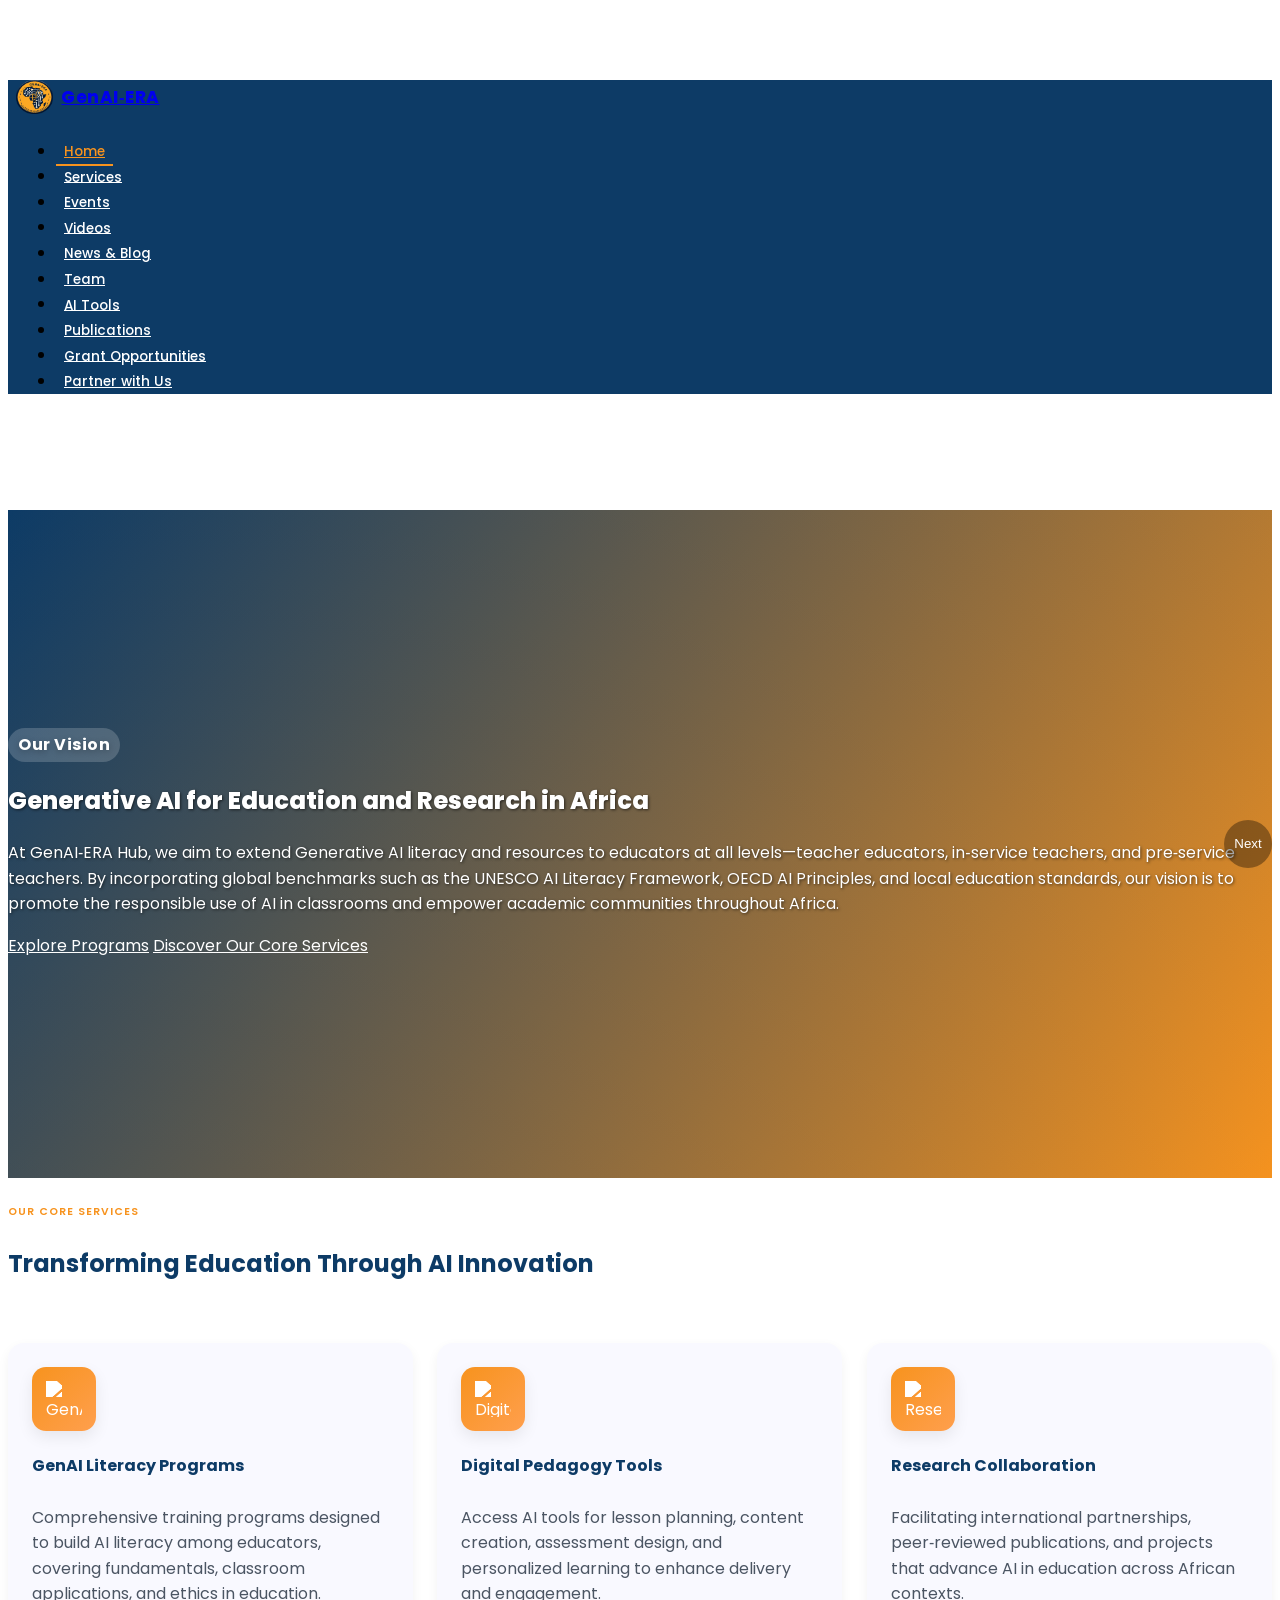
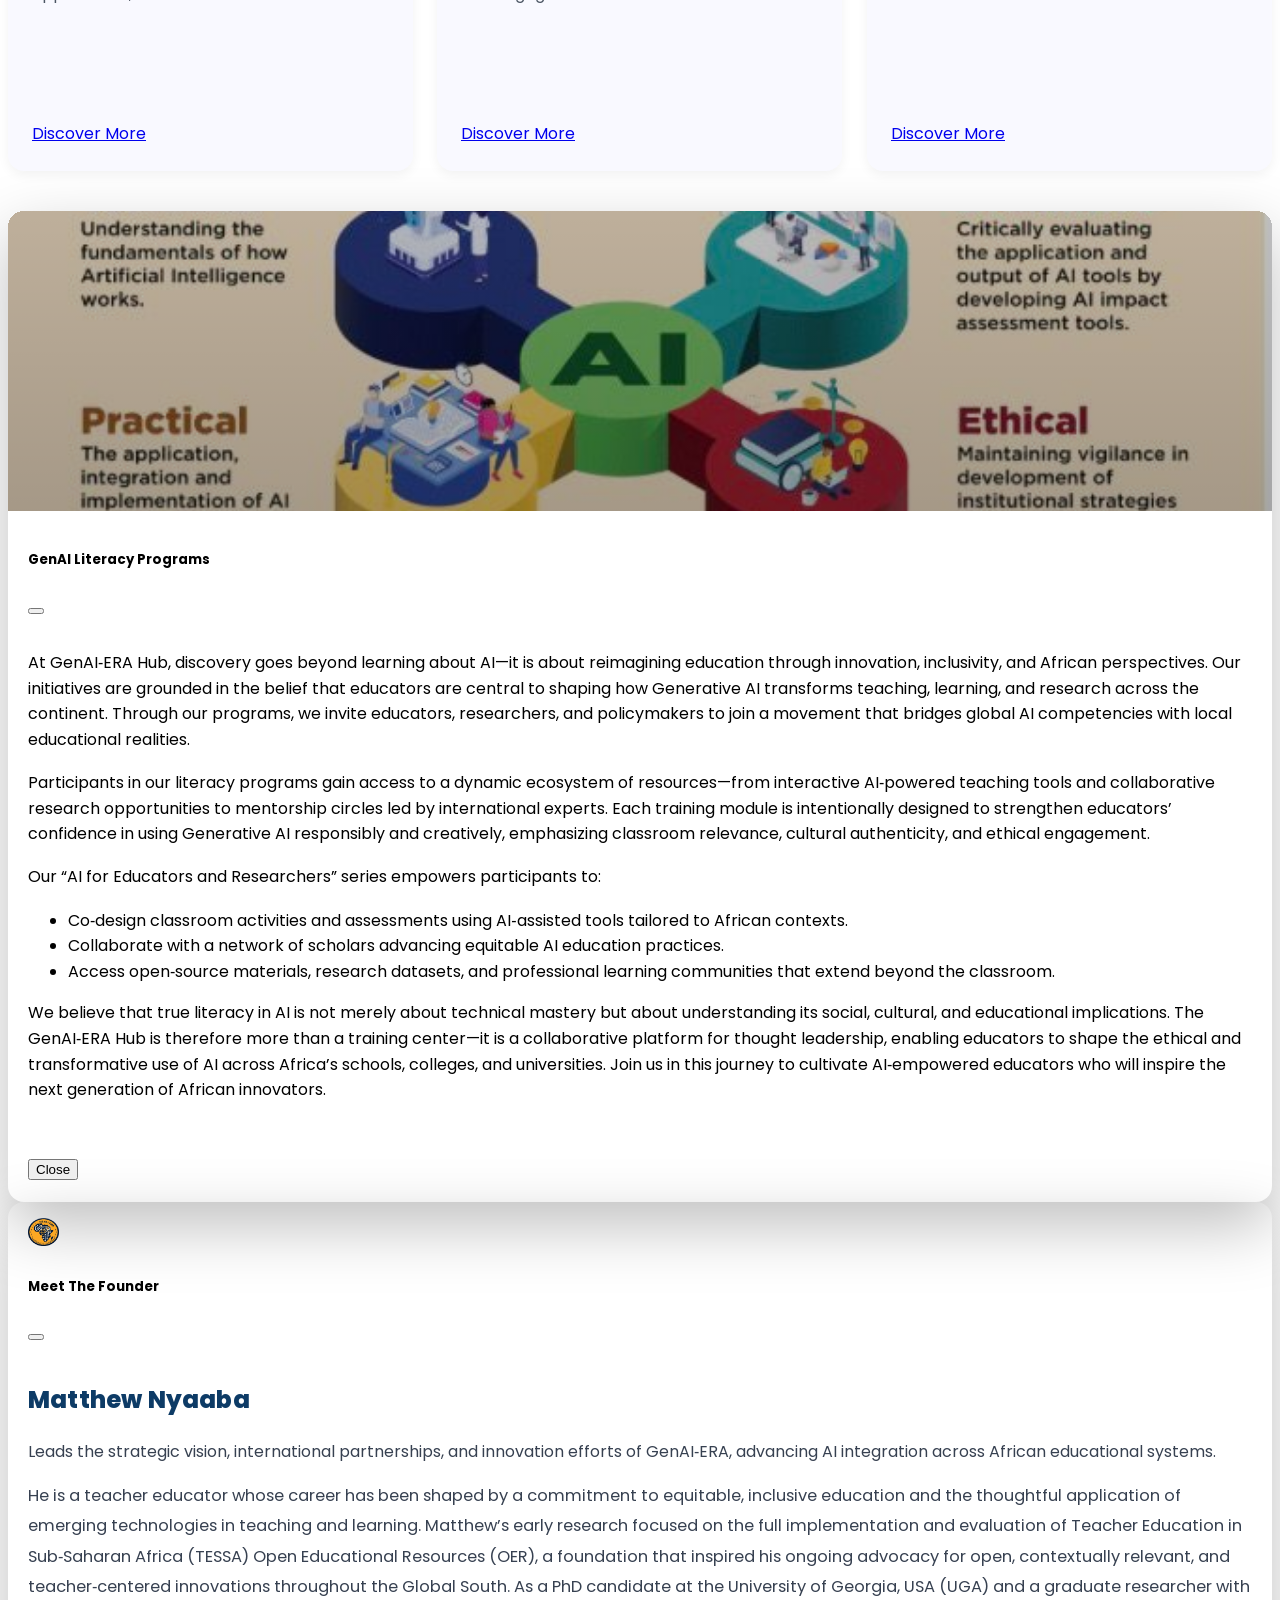
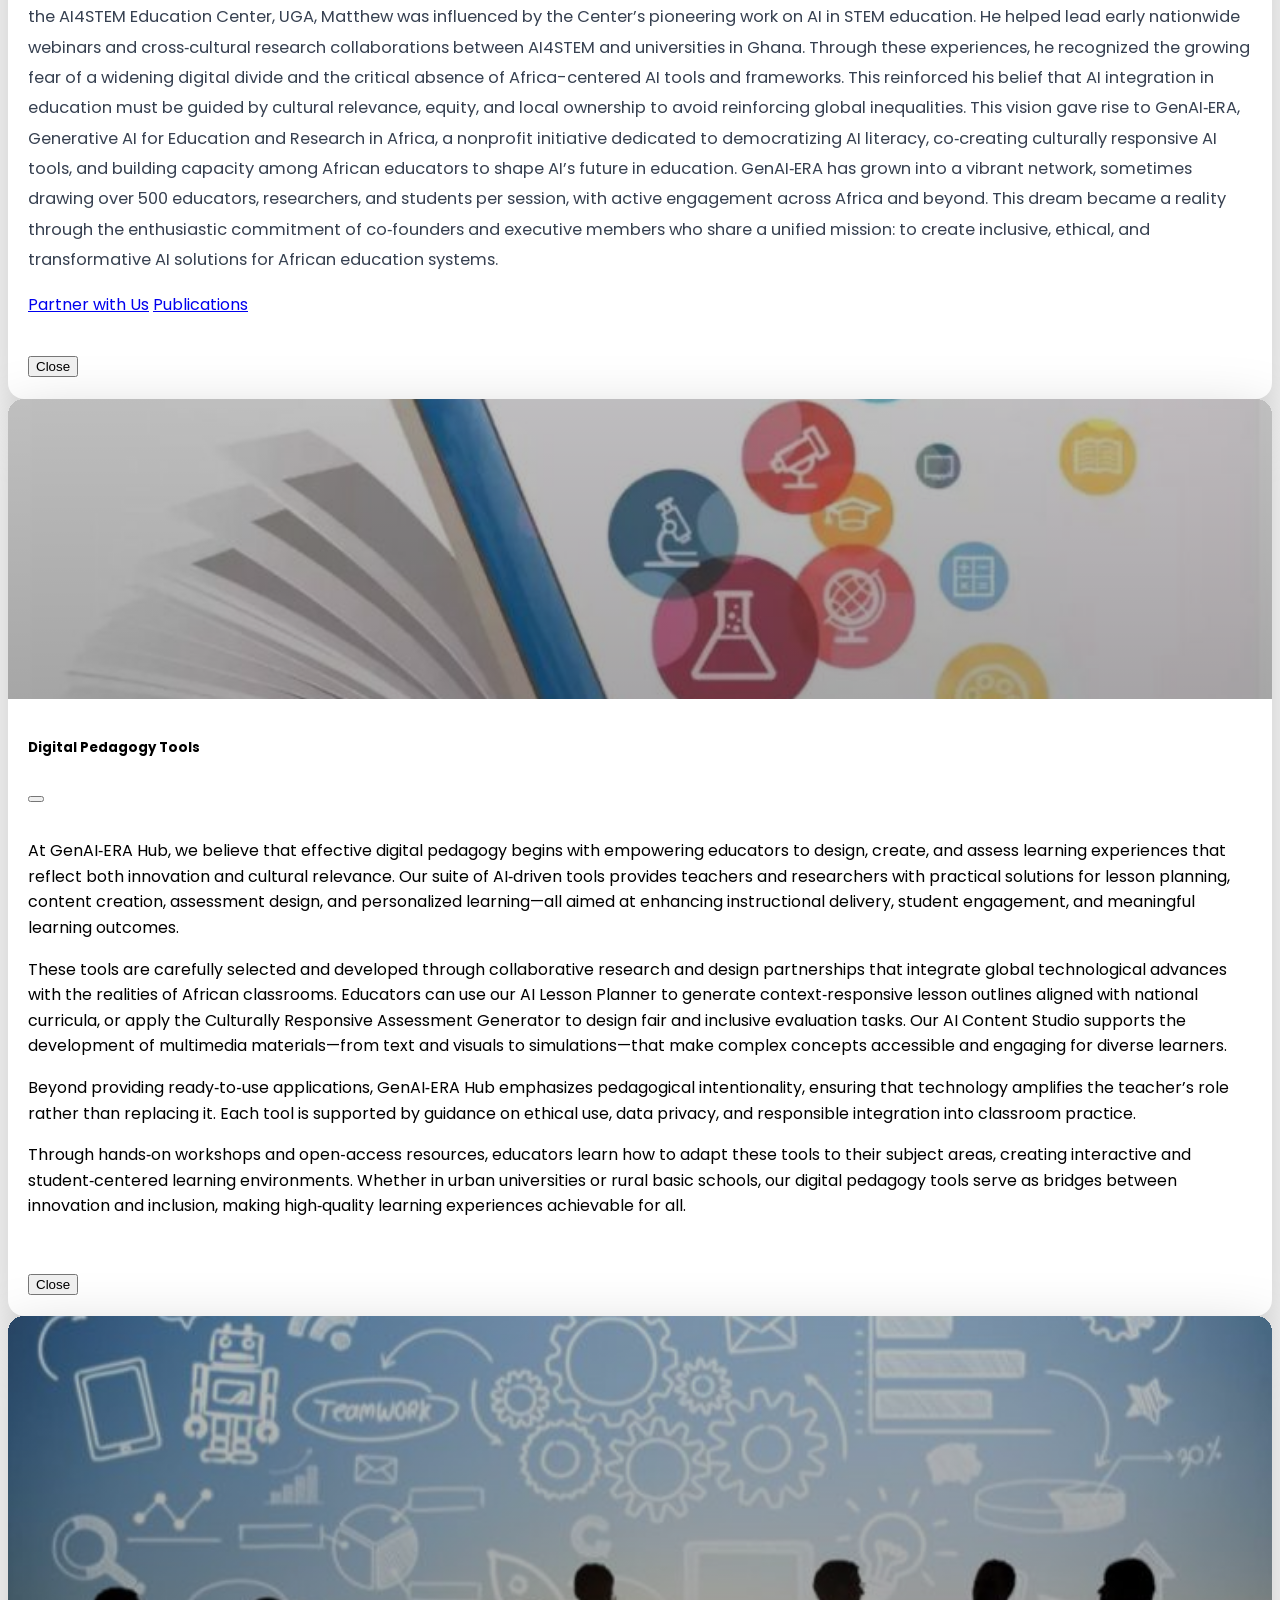
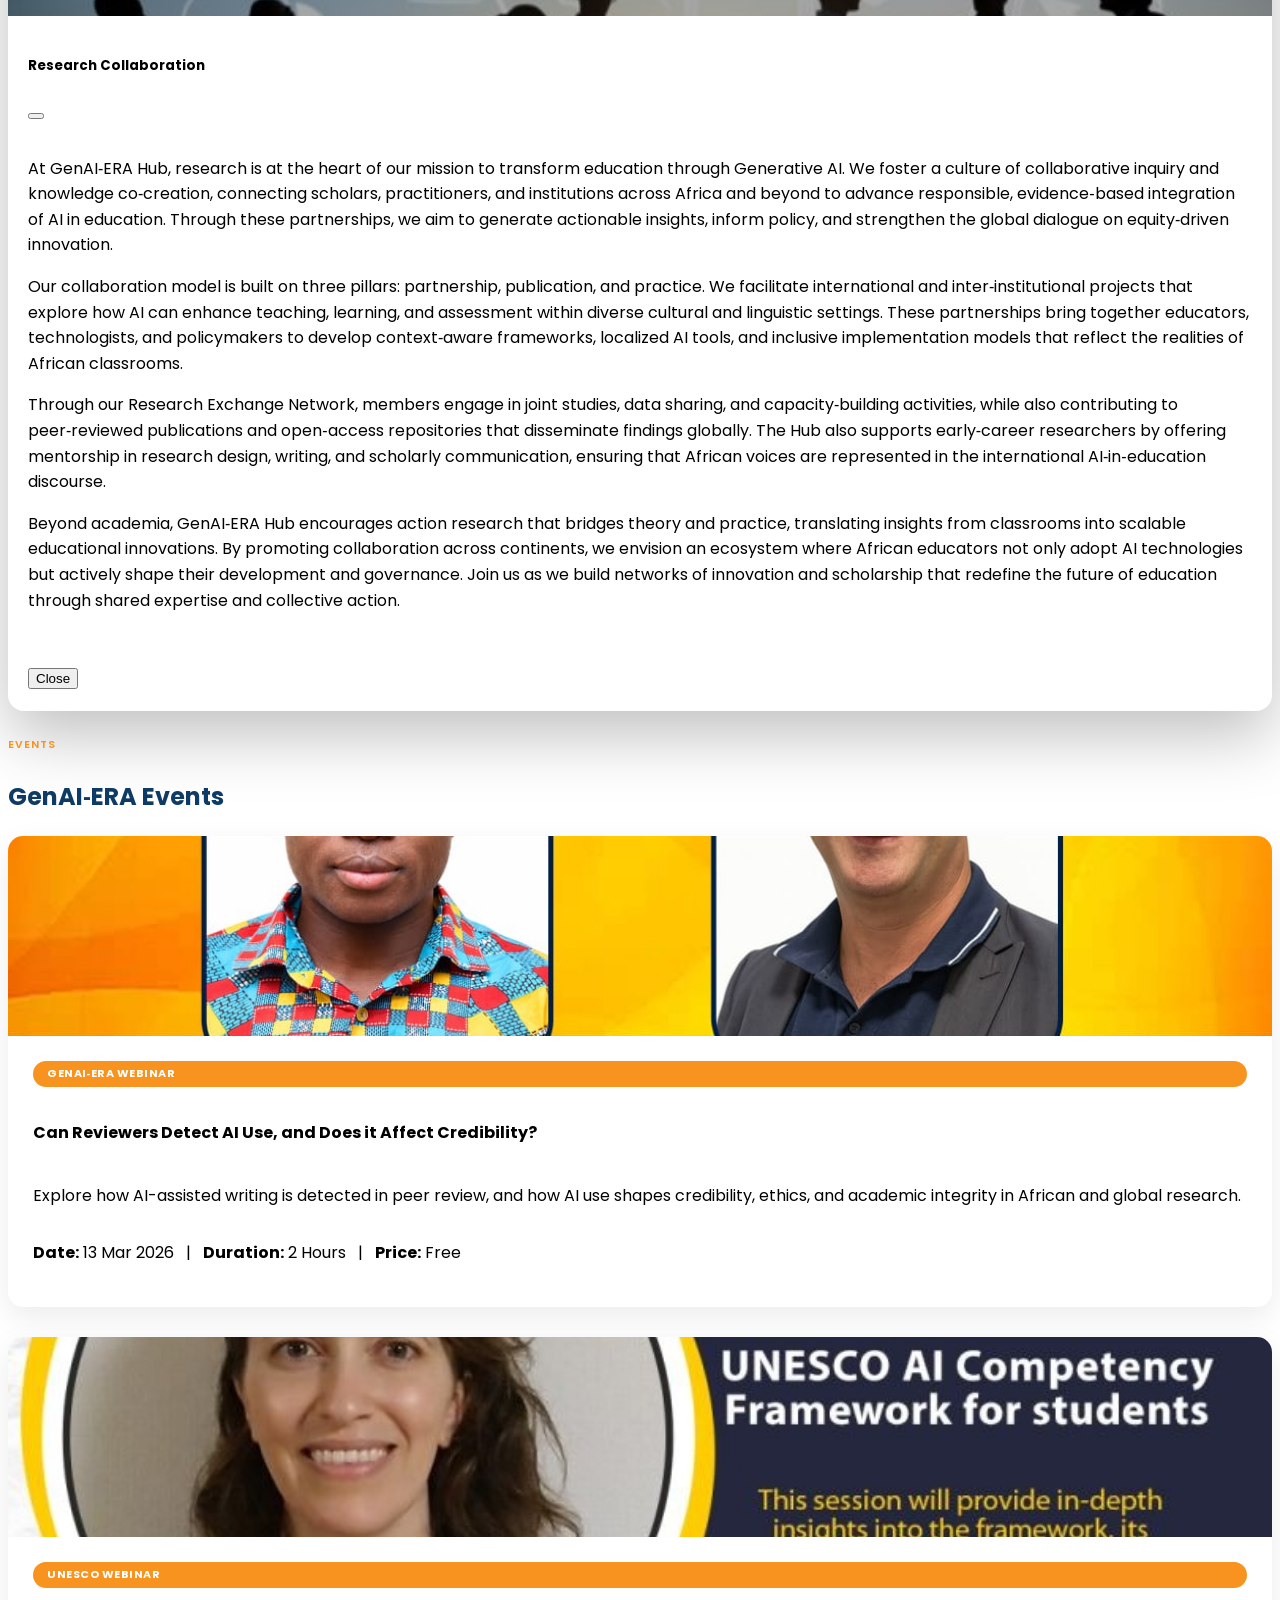
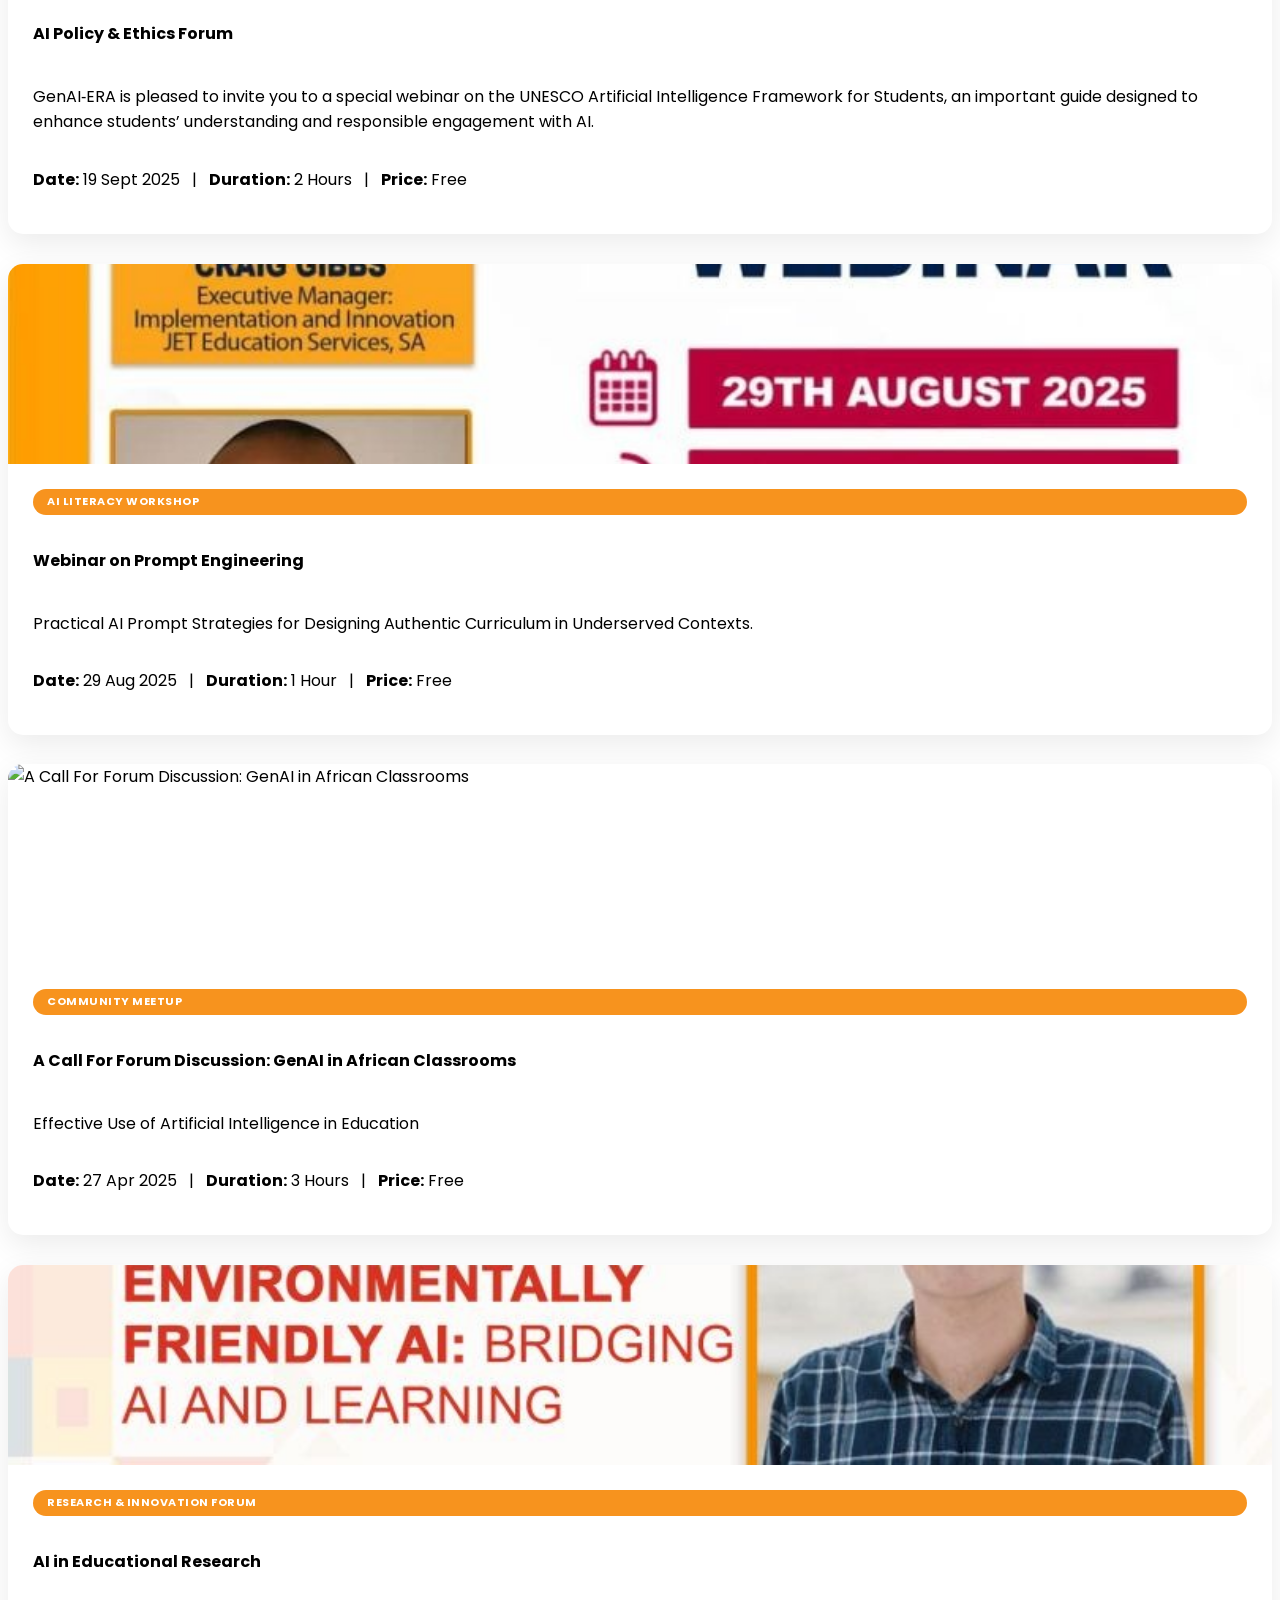
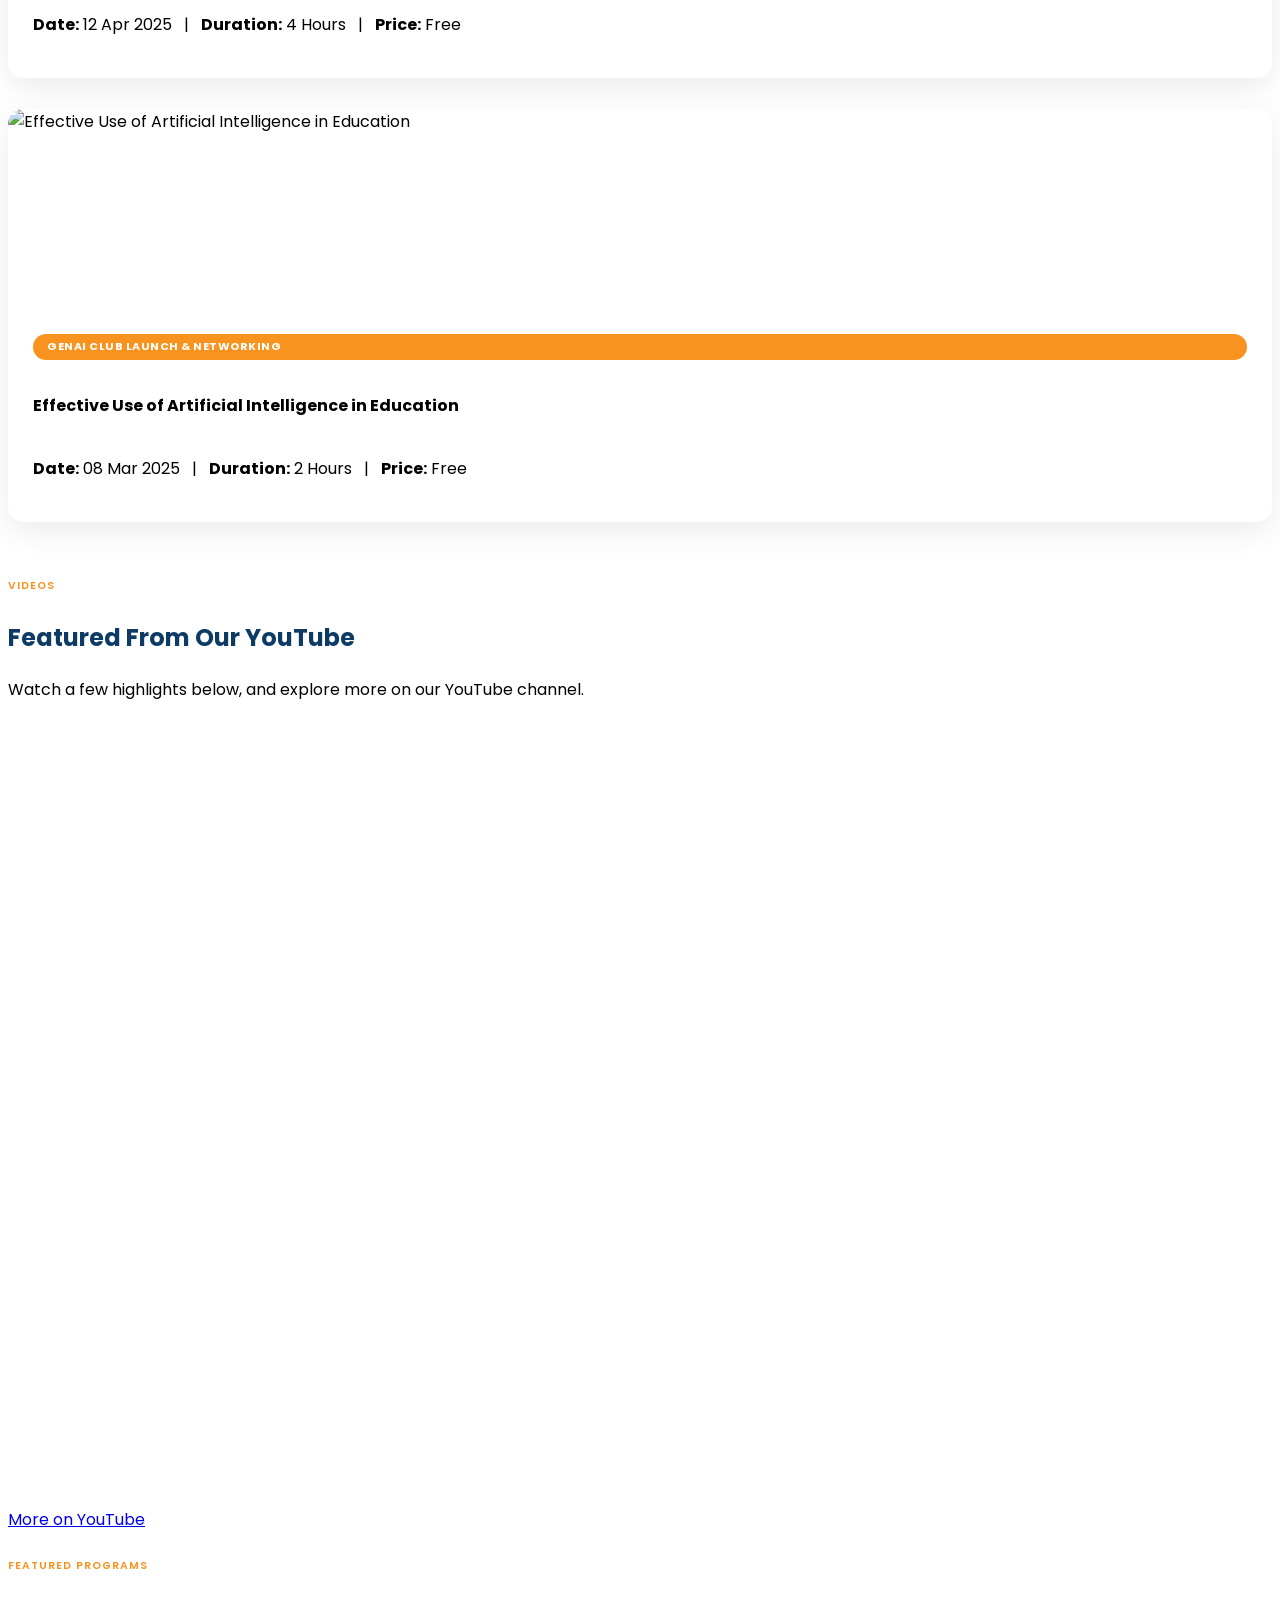
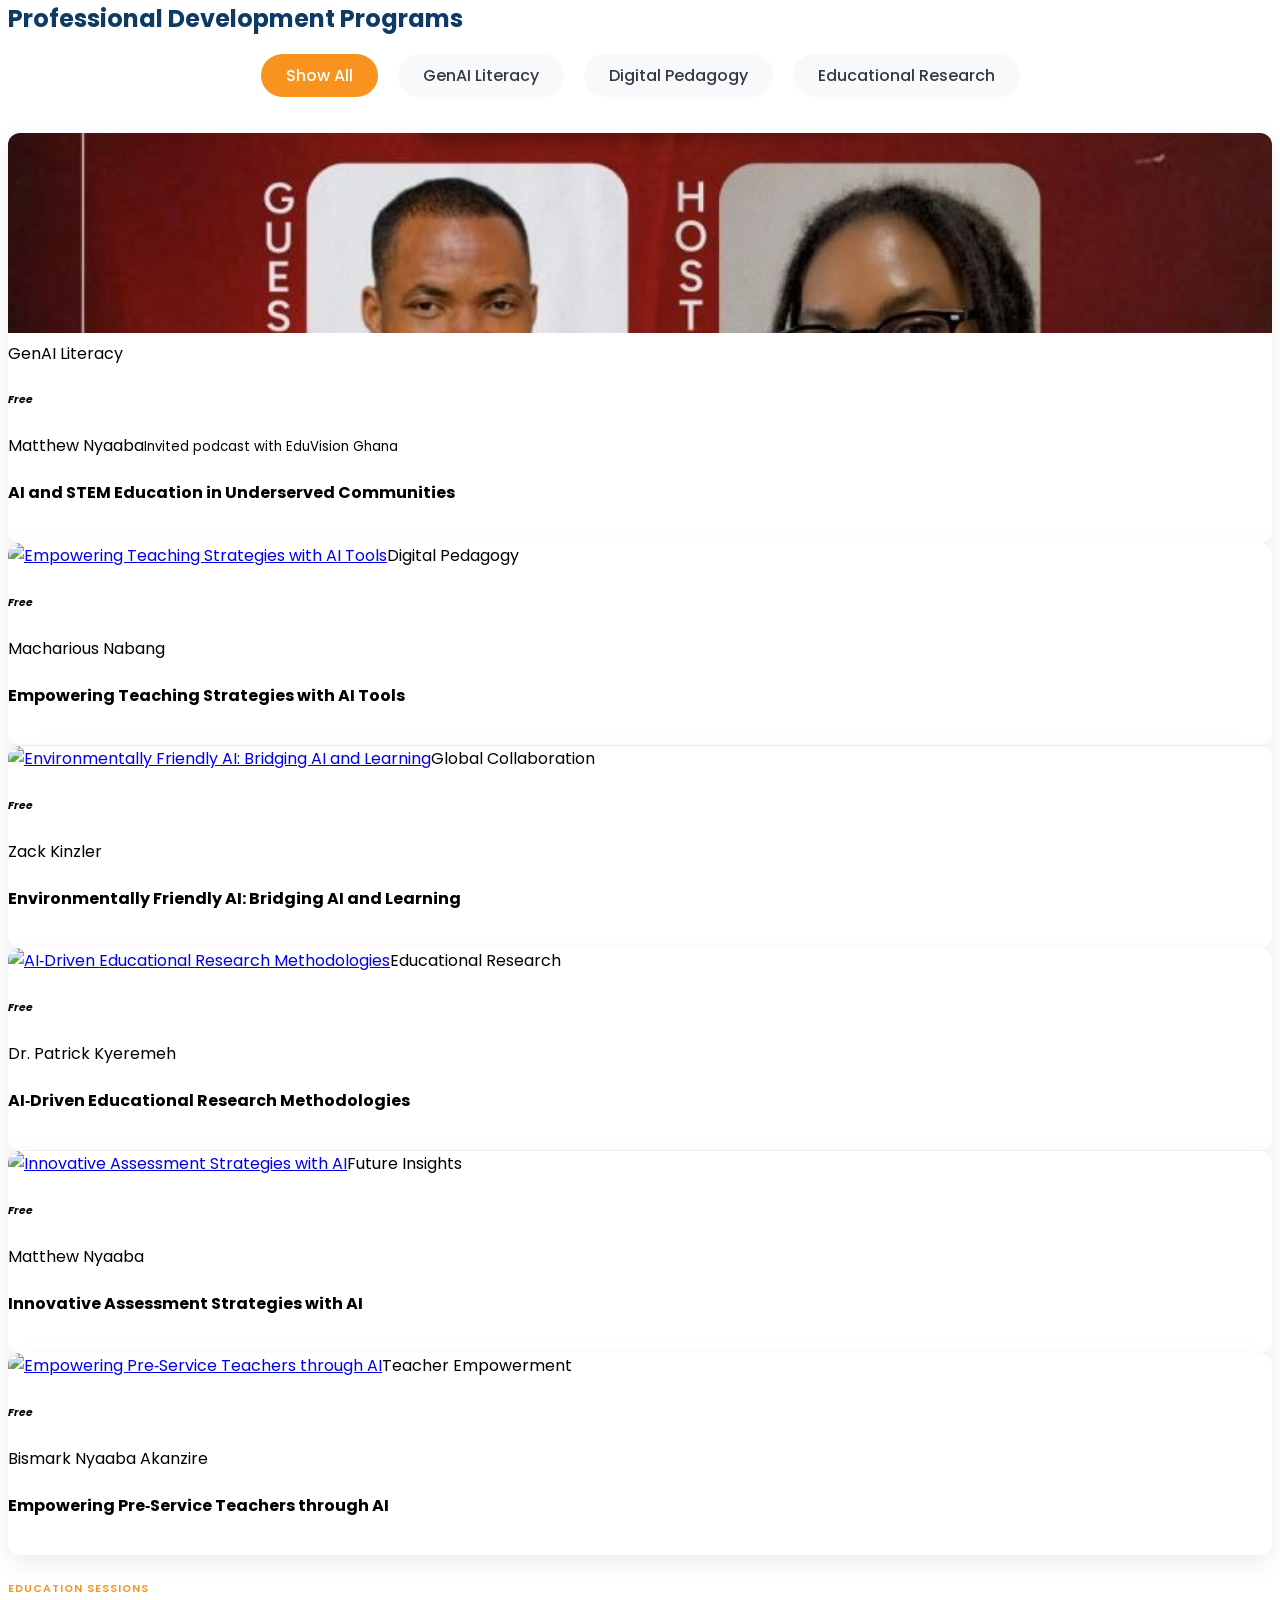
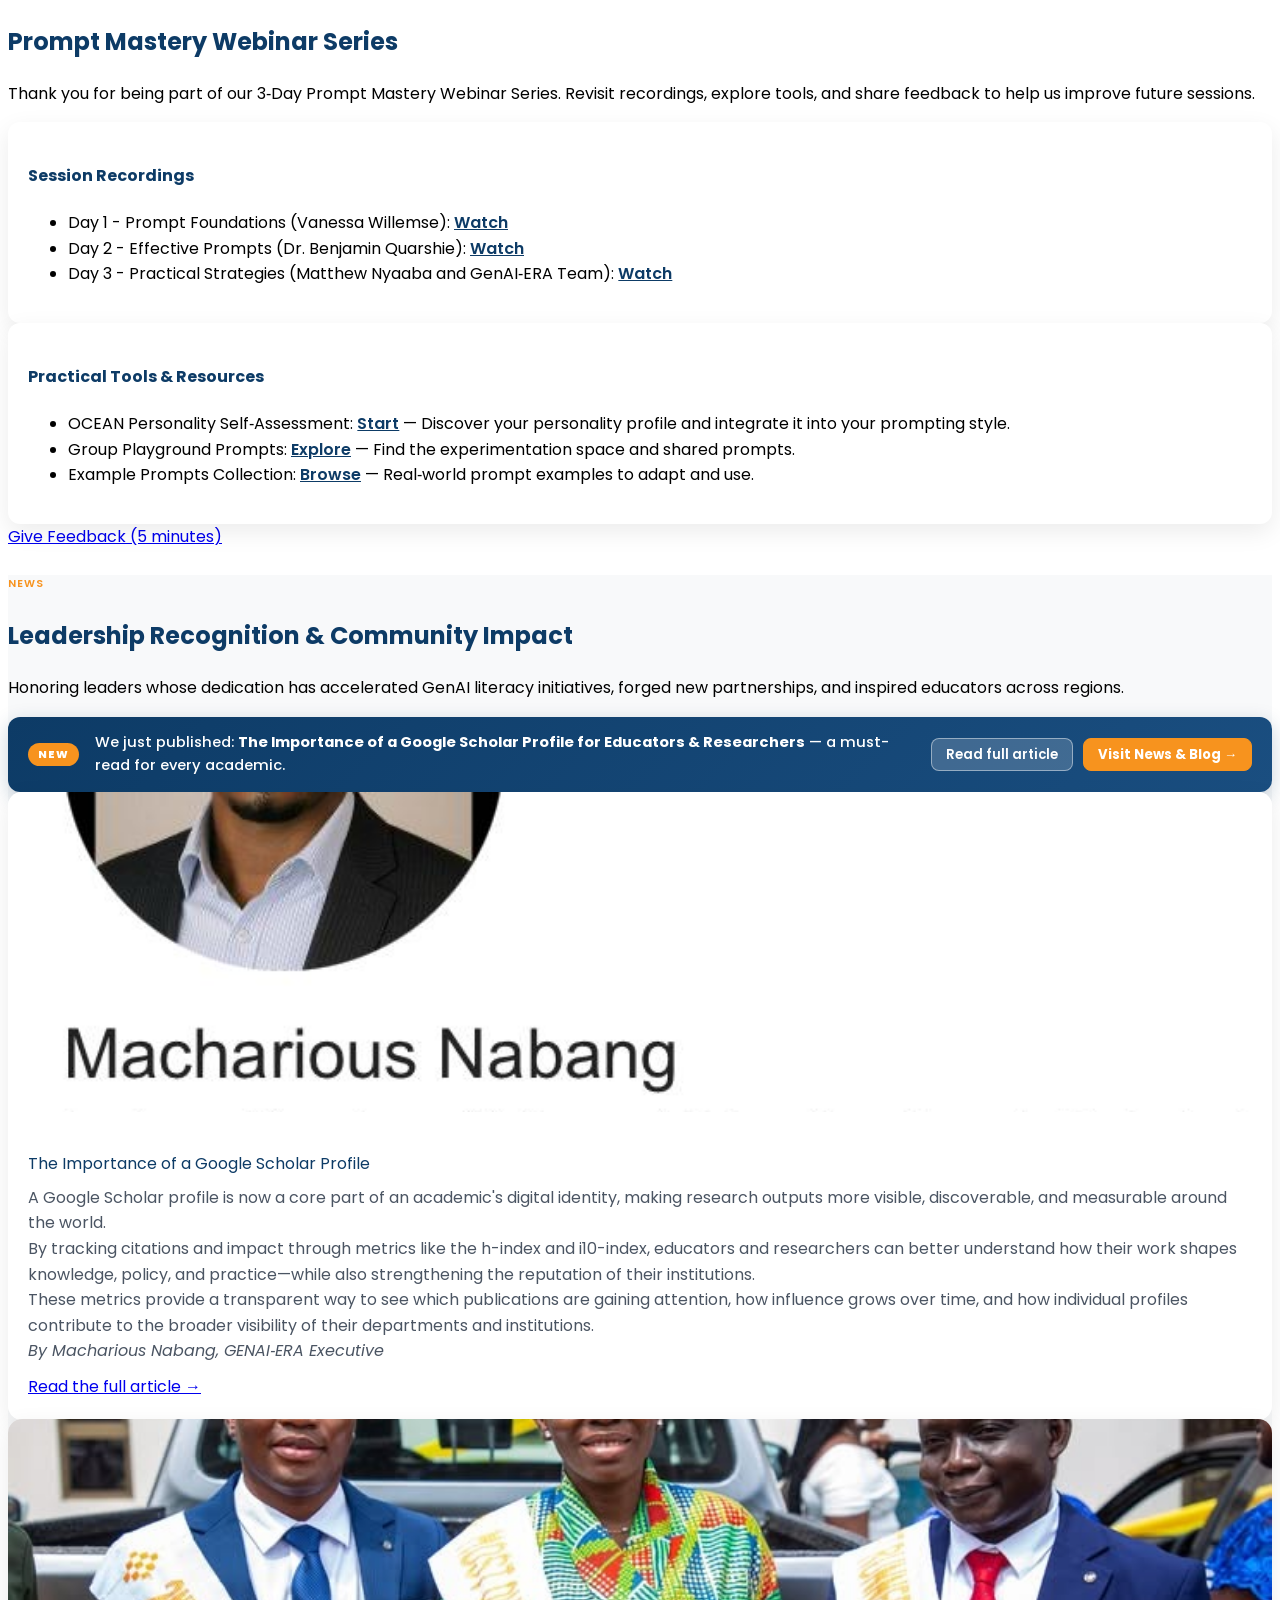
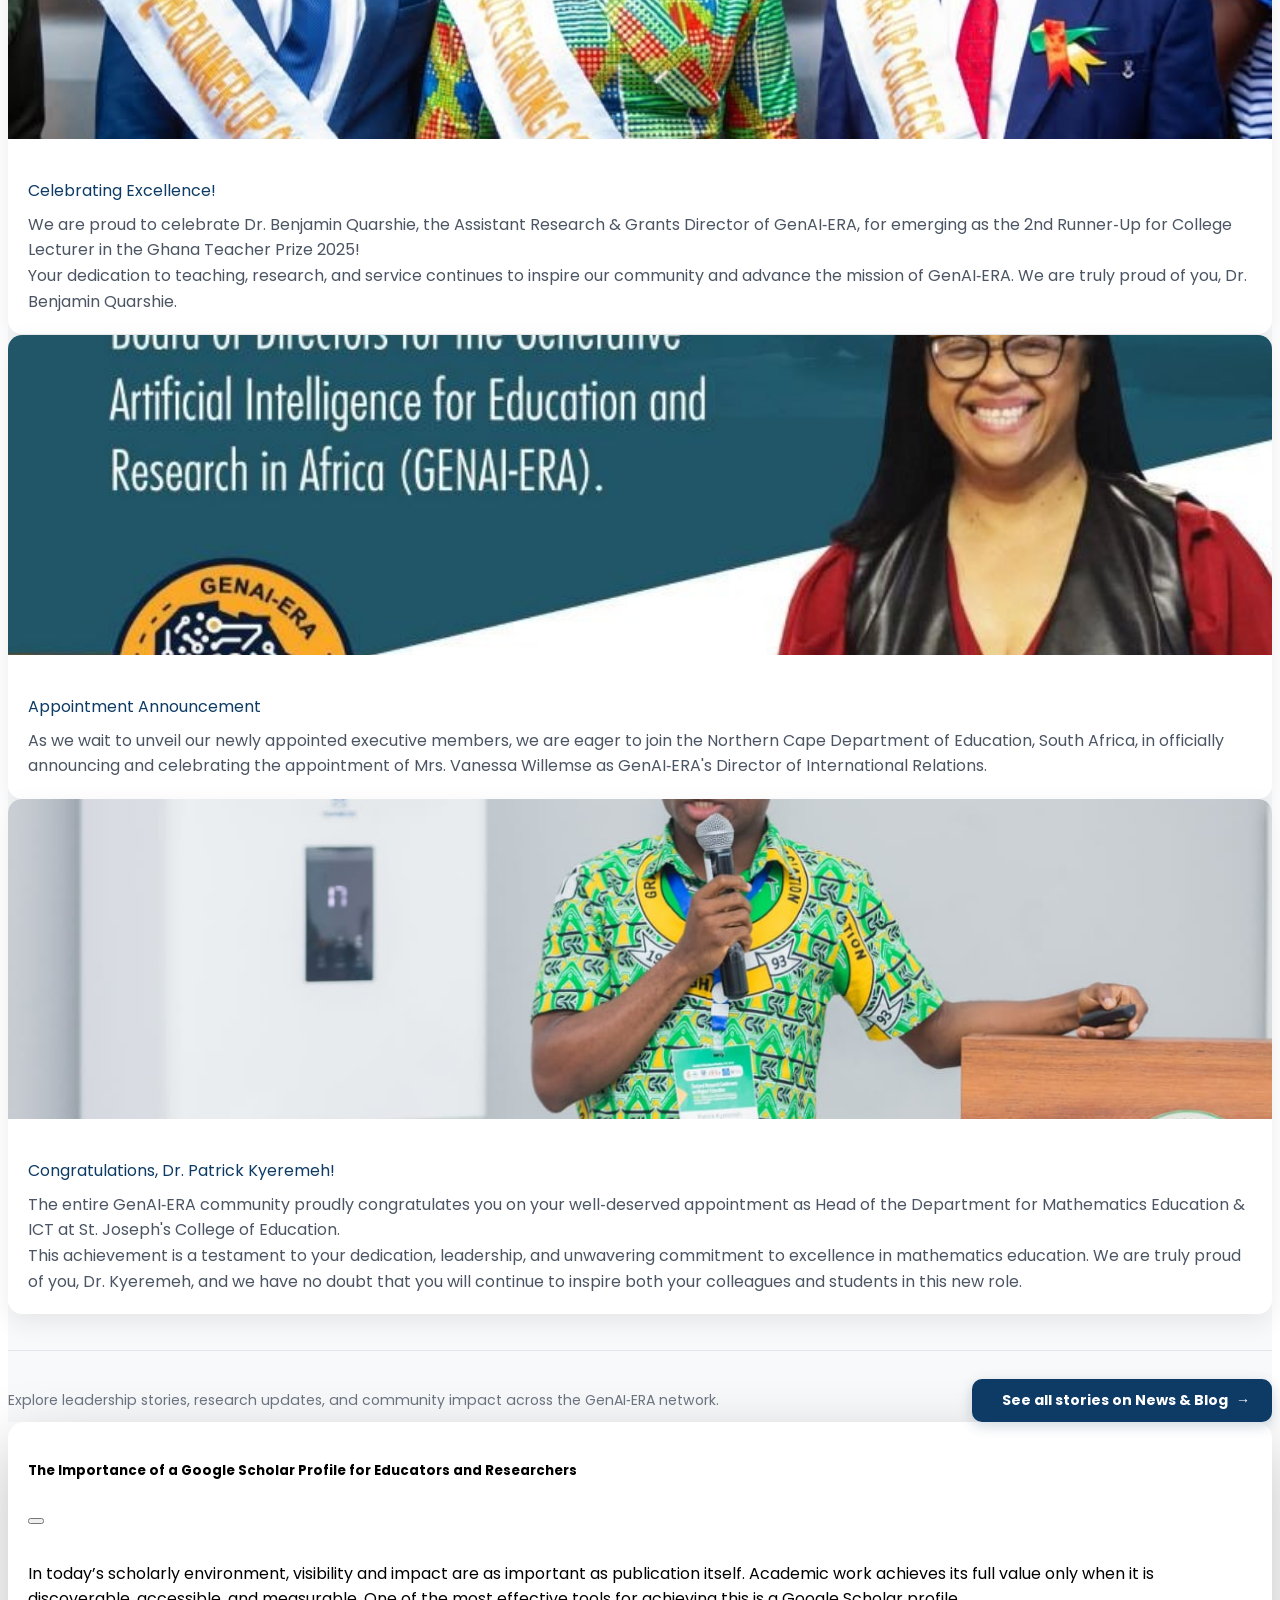
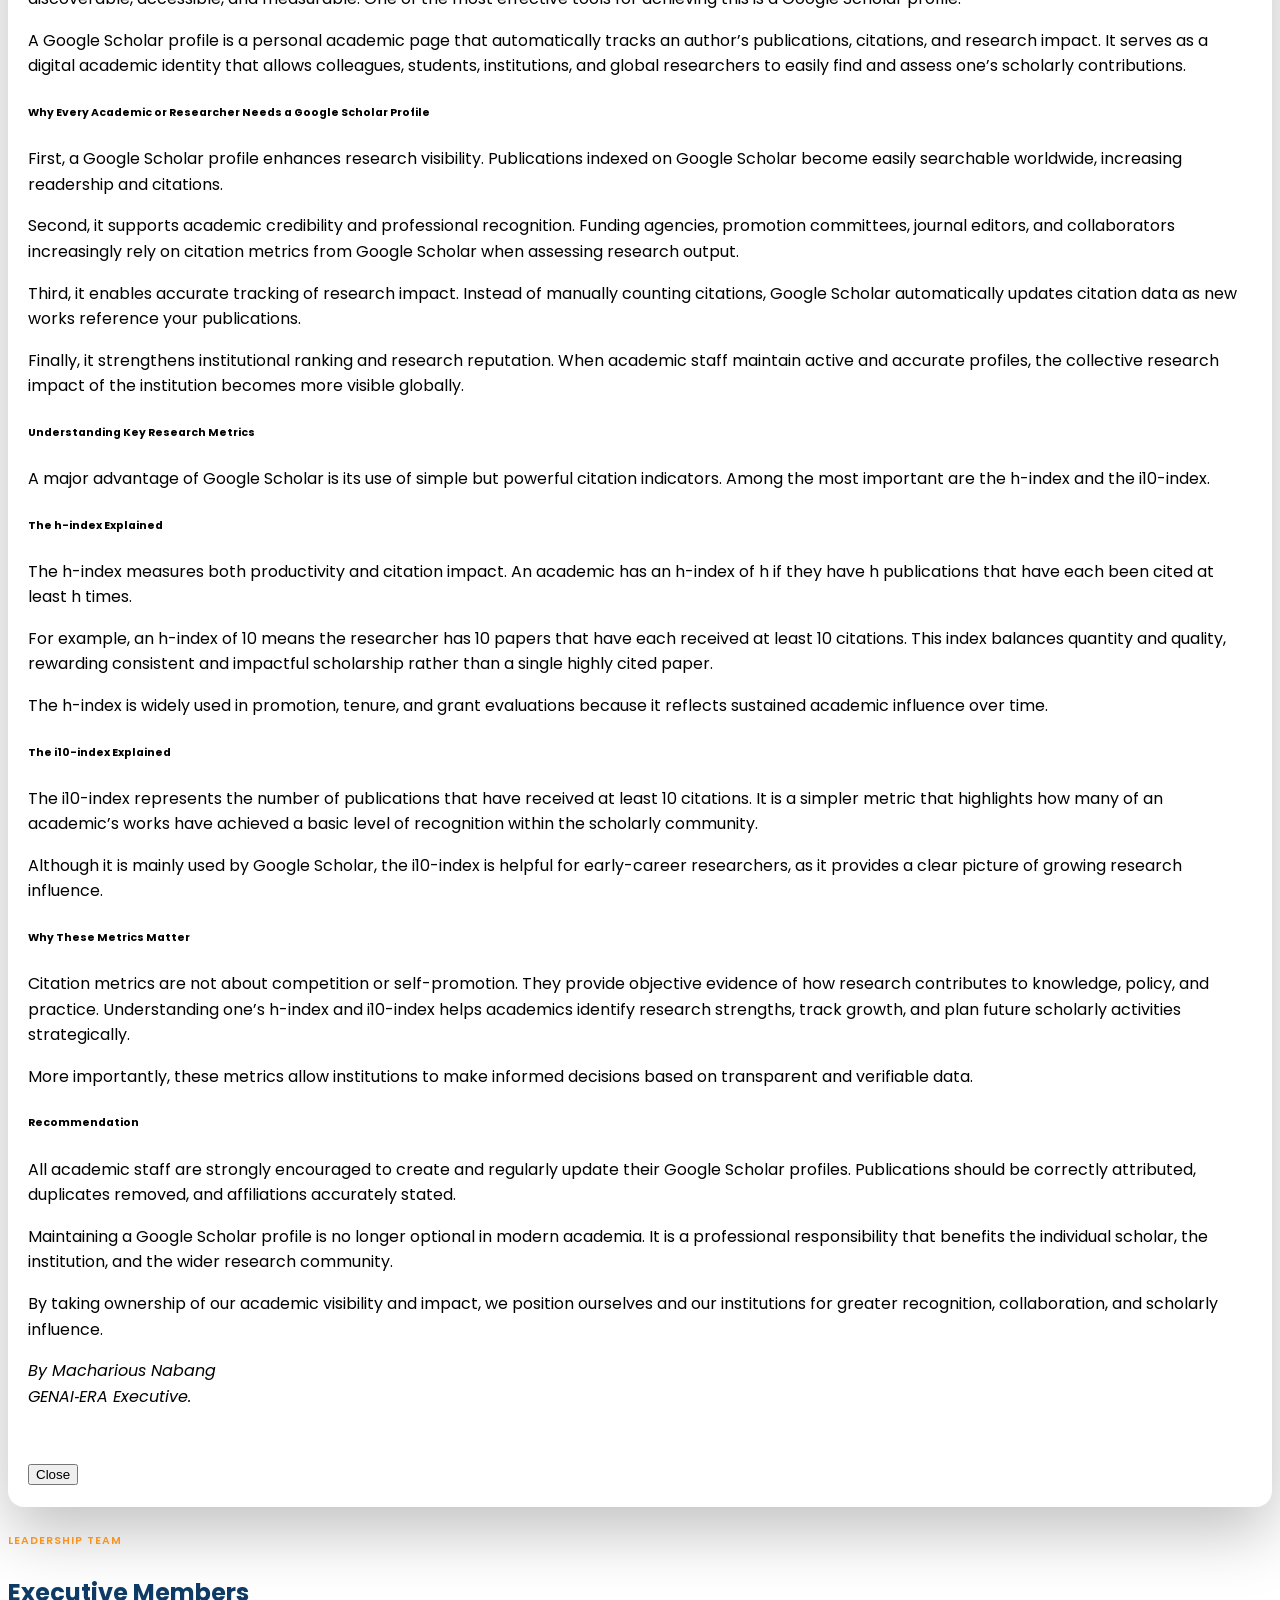
==== index.html @ f704ac0f "Premium mobile nav drawer: animated hamburger, slide-in drawer, swipe-to-close, staggered links, glo" ====
<!DOCTYPE html>
<html lang="en">
  <head>
    <meta charset="utf-8" />
    <meta name="viewport" content="width=device-width, initial-scale=1, shrink-to-fit=no" />
    <link href="https://fonts.googleapis.com/css2?family=Poppins:wght@100;200;300;400;500;600;700;800;900&display=swap" rel="stylesheet" />

    <title>GenAI‑ERA – Generative AI for Education &amp; Research in Africa</title>
  <!-- SEO -->
  <meta name="description" content="GenAI‑ERA advances responsible, culturally responsive AI for education and research across Africa—events, programs, tools, and partnerships." />
  <meta name="theme-color" content="#0d3b66" />
  <!-- Open Graph / Twitter -->
  <meta property="og:type" content="website" />
  <meta property="og:title" content="GenAI‑ERA – Generative AI for Education & Research in Africa" />
  <meta property="og:description" content="Programs, research, and partnerships to empower educators with ethical, culturally responsive AI." />
  <meta property="og:image" content="assets/images/celebrate-01.jpg" />
  <meta name="twitter:card" content="summary_large_image" />
  <meta name="twitter:title" content="GenAI‑ERA – Generative AI for Education & Research in Africa" />
  <meta name="twitter:description" content="Programs, research, and partnerships to empower educators with ethical, culturally responsive AI." />
  <meta name="twitter:image" content="assets/images/celebrate-01.jpg" />

  <!-- Bootstrap core CSS (fixed path) -->
  <link href="vendor/boostrap/css/bootstrap.min.css" rel="stylesheet" />

    <!-- Additional CSS Files -->
    <link rel="stylesheet" href="assets/css/fontawesome.css" />
    <link rel="stylesheet" href="assets/css/templatemo-scholar.css" />
    <link rel="stylesheet" href="assets/css/owl.css" />
    <link rel="stylesheet" href="assets/css/animate.css" />
  <!-- Removed unused Swiper CSS -->

    <!-- GenAI‑ERA Brand Styles -->
    <link rel="stylesheet" href="assets/css/brand.css" />
    <style>
      /* Page-specific overrides */

      /* News announcement strip */
      .news-announce {
        display: flex;
        align-items: center;
        flex-wrap: wrap;
        gap: 12px 16px;
        background: linear-gradient(135deg, var(--brand-navy) 0%, #1a4e80 100%);
        border-radius: 12px;
        padding: 14px 20px;
        color: #fff;
        box-shadow: 0 6px 20px rgba(13,59,102,0.22);
      }
      .news-announce-badge {
        background: var(--brand-orange);
        color: #fff;
        font-size: .68rem;
        font-weight: 800;
        text-transform: uppercase;
        letter-spacing: 1px;
        padding: 3px 10px;
        border-radius: 999px;
        white-space: nowrap;
        flex-shrink: 0;
      }
      .news-announce-text {
        flex: 1 1 240px;
        font-size: .92rem;
        font-weight: 500;
        margin: 0;
      }
      .news-announce-actions {
        display: flex;
        gap: 10px;
        flex-wrap: wrap;
        flex-shrink: 0;
      }
      .news-announce-actions .btn-article {
        background: rgba(255,255,255,0.18);
        color: #fff;
        border: 1.5px solid rgba(255,255,255,0.45);
        border-radius: 8px;
        padding: 5px 14px;
        font-size: .82rem;
        font-weight: 600;
        text-decoration: none;
        white-space: nowrap;
        transition: background .2s ease, border-color .2s ease;
      }
      .news-announce-actions .btn-article:hover {
        background: rgba(255,255,255,0.3);
        border-color: #fff;
        color: #fff;
      }
      .news-announce-actions .btn-news {
        background: var(--brand-orange);
        color: #fff;
        border: 1.5px solid var(--brand-orange);
        border-radius: 8px;
        padding: 5px 14px;
        font-size: .82rem;
        font-weight: 700;
        text-decoration: none;
        white-space: nowrap;
        transition: background .2s ease, box-shadow .2s ease;
      }
      .news-announce-actions .btn-news:hover {
        background: #d97b0a;
        border-color: #d97b0a;
        box-shadow: 0 4px 12px rgba(247,147,30,0.4);
        color: #fff;
      }

      /* News section footer CTA */
      .news-section-footer {
        margin-top: 36px;
        padding-top: 28px;
        border-top: 1px solid rgba(13,59,102,0.1);
        display: flex;
        align-items: center;
        justify-content: space-between;
        flex-wrap: wrap;
        gap: 12px;
      }
      .news-section-footer p {
        margin: 0;
        color: #6b7280;
        font-size: .88rem;
      }
      .news-section-footer .btn-visit-news {
        display: inline-flex;
        align-items: center;
        gap: 8px;
        background: var(--brand-navy);
        color: #fff;
        border-radius: 10px;
        padding: 10px 22px;
        font-size: .88rem;
        font-weight: 700;
        text-decoration: none;
        transition: background .2s ease, transform .2s ease, box-shadow .2s ease;
        box-shadow: 0 4px 14px rgba(13,59,102,0.20);
      }
      .news-section-footer .btn-visit-news:hover {
        background: var(--brand-orange);
        transform: translateY(-2px);
        box-shadow: 0 8px 20px rgba(247,147,30,0.30);
        color: #fff;
      }
      .news-section-footer .btn-visit-news .arrow {
        transition: transform .2s ease;
      }
      .news-section-footer .btn-visit-news:hover .arrow {
        transform: translateX(4px);
      }
    </style>
  </head>

  <body>
    <!-- ***** Preloader Start ***** -->
    <div id="js-preloader" class="js-preloader">
      <div class="preloader-inner">
        <span class="dot"></span>
        <div class="dots"><span></span><span></span><span></span></div>
      </div>
    </div>
    <!-- ***** Preloader End ***** -->

    <!-- ***** Header / Navbar ***** -->
    <header class="header-area">
    <nav class="navbar navbar-expand-lg navbar-dark bg-dark fixed-top" aria-label="Main navigation">
        <div class="container">
          <a class="navbar-brand" href="#top" aria-label="GenAI‑ERA home">
            <img class="logo-img" src="assets/images/logo.png" alt="GenAI‑ERA logo" loading="eager" decoding="async" />
            <span class="brand-text">GenAI‑ERA</span>
          </a>
  <button class="mob-nav-toggle" id="mobNavToggle" aria-label="Open navigation menu" aria-expanded="false" aria-controls="mobNavDrawer">
            <span class="mob-nav-bar bar1"></span>
            <span class="mob-nav-bar bar2"></span>
            <span class="mob-nav-bar bar3"></span>
          </button>
          <div class="collapse navbar-collapse" id="navbarMain">
            <ul class="navbar-nav ms-auto mb-2 mb-lg-0">
              <li class="nav-item"><a class="nav-link active" href="#top">Home</a></li>
              <li class="nav-item"><a class="nav-link" href="#vision-block">Services</a></li>
              <li class="nav-item"><a class="nav-link" href="#events">Events</a></li>
              <li class="nav-item"><a class="nav-link" href="#videos">Videos</a></li>
              <li class="nav-item"><a class="nav-link" href="news.html">News &amp; Blog</a></li>
              <li class="nav-item"><a class="nav-link" href="#team">Team</a></li>
              <li class="nav-item"><a class="nav-link" href="tools.html">AI Tools</a></li>
              <li class="nav-item"><a class="nav-link" href="#research">Publications</a></li>
              <li class="nav-item"><a class="nav-link" href="#grants">Grant Opportunities</a></li>
              <li class="nav-item"><a class="nav-link" href="#contact">Partner with Us</a></li>
            </ul>
          </div>
        </div>
      </nav>
    </header>

    <!-- ***** Main Banner (Stacked sections, no carousel) ***** -->
    <div class="main-banner" id="top">
      <div class="hero-track">
  <section class="hero-block item-1" id="vision-hero">
          <div class="container">
            <div class="row">
              <div class="col-lg-10 col-xl-8">
                <div class="header-text text-section">
                  <span class="category">Our Vision</span>
                  <h2>Generative AI for Education and Research in Africa</h2>
                  <p>At GenAI‑ERA Hub, we aim to extend Generative AI literacy and resources to educators at all levels—teacher educators, in‑service teachers, and pre‑service teachers. By incorporating global benchmarks such as the UNESCO AI Literacy Framework, OECD AI Principles, and local education standards, our vision is to promote the responsible use of AI in classrooms and empower academic communities throughout Africa.</p>
                  <div class="buttons d-flex gap-2 flex-wrap">
                    <a class="btn btn-warning" href="#programs">Explore Programs</a>
                    <a class="btn btn-outline-light" href="#vision-block"><i class="fa fa-play"></i> Discover Our Core Services</a>
                  </div>
                </div>
              </div>
            </div>
          </div>
          <button type="button" class="hero-arrow prev" aria-label="Previous hero section"><i class="fa fa-angle-left" aria-hidden="true"></i><span class="visually-hidden">Previous</span></button>
          <button type="button" class="hero-arrow next" aria-label="Next hero section"><i class="fa fa-angle-right" aria-hidden="true"></i><span class="visually-hidden">Next</span></button>
        </section>
        <section class="hero-block item-2">
          <div class="container">
            <div class="row">
              <div class="col-lg-10 col-xl-8">
                <div class="header-text text-section">
                  <span class="category">Our Mission</span>
                  <h2>Empowering Educators Through Free GenAI Clubs &amp; Hubs</h2>
                  <p>Our mission is to establish accessible, free‑of‑charge GenAI clubs and hubs that offer hands‑on experience with AI tools and promote critical discussions on responsible AI applications. We focus on recruiting stakeholders from underrepresented regions—particularly in Global South—to foster global collaboration in innovative teaching, research, and assessment practices using GenAI.</p>
                  <div class="buttons d-flex gap-2 flex-wrap">
                    <a class="btn btn-warning" href="#contact">Join Us Today</a>
                    <a class="btn btn-outline-light" href="#programs"><i class="fa fa-play"></i> See Our Initiatives</a>
                  </div>
                </div>
              </div>
            </div>
          </div>
          <button type="button" class="hero-arrow prev" aria-label="Previous hero section"><i class="fa fa-angle-left" aria-hidden="true"></i><span class="visually-hidden">Previous</span></button>
          <button type="button" class="hero-arrow next" aria-label="Next hero section"><i class="fa fa-angle-right" aria-hidden="true"></i><span class="visually-hidden">Next</span></button>
        </section>
        <section class="hero-block item-3">
          <div class="container">
            <div class="row">
              <div class="col-lg-10 col-xl-8">
                <div class="header-text text-section">
                  <span class="category">Our Impact</span>
                  <h2>Connecting Global Educators &amp; Researchers</h2>
                  <p>With bi‑weekly virtual and in‑person meetings, dynamic webinars, and collaborative research projects, GenAI‑ERA Hub bridges the digital divide by equipping educators with innovative tools, practical resources, and supportive cross‑cultural networking opportunities. Our initiatives empower international first‑generation students and established scholars alike to lead change within their communities.</p>
                  <div class="buttons d-flex gap-2 flex-wrap">
                    <a class="btn btn-warning" href="#team">Meet Our Team</a>
                    <a class="btn btn-outline-light" href="#contact"><i class="fa fa-play"></i> Partner with Us</a>
                  </div>
                </div>
              </div>
            </div>
          </div>
          <button type="button" class="hero-arrow prev" aria-label="Previous hero section"><i class="fa fa-angle-left" aria-hidden="true"></i><span class="visually-hidden">Previous</span></button>
          <button type="button" class="hero-arrow next" aria-label="Next hero section"><i class="fa fa-angle-right" aria-hidden="true"></i><span class="visually-hidden">Next</span></button>
        </section>
      </div>
    </div>

    <!-- ***** Services Section Start ***** -->
    <div class="services section" id="vision-block">
      <div class="container">
        <div class="row">
          <div class="col-lg-12 text-center">
            <div class="section-heading">
              <h6>Our Core Services</h6>
              <h2>Transforming Education Through AI Innovation</h2>
            </div>
          </div>
        </div>
        <div class="programs-section">
          <div class="program-card reveal-up" style="--reveal-delay:.0s; --reveal-speed:.16s">
            <div class="icon"><img src="assets/images/service-01.png" alt="GenAI Literacy" /></div>
            <h4>GenAI Literacy Programs</h4>
            <p>Comprehensive training programs designed to build AI literacy among educators, covering fundamentals, classroom applications, and ethics in education.</p>
            <a class="btn btn-warning discover-btn" href="#" role="button" data-bs-toggle="modal" data-bs-target="#modal-literacy" aria-controls="modal-literacy">Discover More</a>
          </div>
          <div class="program-card reveal-up" style="--reveal-delay:.02s; --reveal-speed:.16s">
            <div class="icon"><img src="assets/images/service-02.png" alt="Digital Pedagogy Tools" /></div>
            <h4>Digital Pedagogy Tools</h4>
            <p>Access AI tools for lesson planning, content creation, assessment design, and personalized learning to enhance delivery and engagement.</p>
            <a class="btn btn-warning discover-btn" href="#" role="button" data-bs-toggle="modal" data-bs-target="#modal-pedagogy" aria-controls="modal-pedagogy">Discover More</a>
          </div>
          <div class="program-card reveal-up" style="--reveal-delay:.04s; --reveal-speed:.16s">
            <div class="icon"><img src="assets/images/service-03.png" alt="Research Collaboration" /></div>
            <h4>Research Collaboration</h4>
            <p>Facilitating international partnerships, peer‑reviewed publications, and projects that advance AI in education across African contexts.</p>
            <a class="btn btn-warning discover-btn" href="#" role="button" data-bs-toggle="modal" data-bs-target="#modal-research" aria-controls="modal-research">Discover More</a>
          </div>
        </div>
      </div>
    </div>
    <!-- ***** Services Section End ***** -->

    <!-- Modals: Discover More Details -->
    <div class="modal fade" id="modal-literacy" tabindex="-1" aria-labelledby="modal-literacy-label" aria-hidden="true">
      <div class="modal-dialog modal-lg modal-dialog-centered">
        <div class="modal-content">
          <div class="modal-hero-wrap">
            <img class="modal-hero" src="assets/images/genai-literacy-programs.jpg" alt="GenAI Literacy Programs" loading="lazy" decoding="async" />
          </div>
          <div class="modal-header">
            <h5 class="modal-title" id="modal-literacy-label">GenAI Literacy Programs</h5>
            <button type="button" class="btn-close" data-bs-dismiss="modal" aria-label="Close"></button>
          </div>
          <div class="modal-body modal-article">
            <p>At GenAI‑ERA Hub, discovery goes beyond learning about AI—it is about reimagining education through innovation, inclusivity, and African perspectives. Our initiatives are grounded in the belief that educators are central to shaping how Generative AI transforms teaching, learning, and research across the continent. Through our programs, we invite educators, researchers, and policymakers to join a movement that bridges global AI competencies with local educational realities.</p>
            <p>Participants in our literacy programs gain access to a dynamic ecosystem of resources—from interactive AI‑powered teaching tools and collaborative research opportunities to mentorship circles led by international experts. Each training module is intentionally designed to strengthen educators’ confidence in using Generative AI responsibly and creatively, emphasizing classroom relevance, cultural authenticity, and ethical engagement.</p>
            <p>Our “AI for Educators and Researchers” series empowers participants to:</p>
            <ul>
              <li>Co‑design classroom activities and assessments using AI‑assisted tools tailored to African contexts.</li>
              <li>Collaborate with a network of scholars advancing equitable AI education practices.</li>
              <li>Access open‑source materials, research datasets, and professional learning communities that extend beyond the classroom.</li>
            </ul>
            <p>We believe that true literacy in AI is not merely about technical mastery but about understanding its social, cultural, and educational implications. The GenAI‑ERA Hub is therefore more than a training center—it is a collaborative platform for thought leadership, enabling educators to shape the ethical and transformative use of AI across Africa’s schools, colleges, and universities. Join us in this journey to cultivate AI‑empowered educators who will inspire the next generation of African innovators.</p>
          </div>
          <div class="modal-footer">
            <button type="button" class="btn btn-secondary" data-bs-dismiss="modal">Close</button>
          </div>
        </div>
      </div>
    </div>

  <!-- ***** Meet The Founder Modal ***** -->
  <div class="modal fade" id="modal-founders-motivation" tabindex="-1" aria-labelledby="modal-founders-motivation-label" aria-hidden="true">
      <div class="modal-dialog modal-xl modal-dialog-centered modal-dialog-scrollable">
        <div class="modal-content">
          <div class="modal-header">
            <div class="d-flex align-items-center gap-2">
              <img src="assets/images/logo.png" alt="GenAI‑ERA logo" style="height:28px;width:auto;border-radius:6px;object-fit:contain" />
              <h5 class="modal-title" id="modal-founders-motivation-label">Meet The Founder</h5>
            </div>
            <button type="button" class="btn-close" data-bs-dismiss="modal" aria-label="Close"></button>
          </div>
          <div class="modal-body p-0">
            <div class="p-4 p-md-5">
              <div class="container-fluid">
                <div class="row g-4 align-items-start">
                  <div class="col-12 col-lg-10">
                    <h2 class="display-6" style="font-weight:800;color:var(--brand-navy);letter-spacing:.2px">Matthew Nyaaba</h2>
                    <p class="lead mb-3" style="color:#374151">Leads the strategic vision, international partnerships, and innovation efforts of GenAI‑ERA, advancing AI integration across African educational systems.</p>
                    <div class="content" style="font-size:1.025rem;line-height:1.85;color:#374151">
                      <p>He is a teacher educator whose career has been shaped by a commitment to equitable, inclusive education and the thoughtful application of emerging technologies in teaching and learning. Matthew’s early research focused on the full implementation and evaluation of Teacher Education in Sub‑Saharan Africa (TESSA) Open Educational Resources (OER), a foundation that inspired his ongoing advocacy for open, contextually relevant, and teacher‑centered innovations throughout the Global South. As a PhD candidate at the University of Georgia, USA (UGA) and a graduate researcher with the AI4STEM Education Center, UGA, Matthew was influenced by the Center’s pioneering work on AI in STEM education. He helped lead early nationwide webinars and cross‑cultural research collaborations between AI4STEM and universities in Ghana. Through these experiences, he recognized the growing fear of a widening digital divide and the critical absence of Africa-centered AI tools and frameworks. This reinforced his belief that AI integration in education must be guided by cultural relevance, equity, and local ownership to avoid reinforcing global inequalities. This vision gave rise to GenAI‑ERA, Generative AI for Education and Research in Africa, a nonprofit initiative dedicated to democratizing AI literacy, co‑creating culturally responsive AI tools, and building capacity among African educators to shape AI’s future in education. GenAI‑ERA has grown into a vibrant network, sometimes drawing over 500 educators, researchers, and students per session, with active engagement across Africa and beyond. This dream became a reality through the enthusiastic commitment of co‑founders and executive members who share a unified mission: to create inclusive, ethical, and transformative AI solutions for African education systems.</p>
                    </div>
                  </div>
                  <div class="col-12 col-lg-2 d-flex flex-column align-items-lg-end">
                    <a class="btn btn-warning mb-2" href="#contact">Partner with Us</a>
                    <a class="btn btn-outline-secondary" href="#research">Publications</a>
                  </div>
                </div>
              </div>
            </div>
          </div>
          <div class="modal-footer">
            <button type="button" class="btn btn-secondary" data-bs-dismiss="modal">Close</button>
          </div>
        </div>
      </div>
    </div>

    <div class="modal fade" id="modal-pedagogy" tabindex="-1" aria-labelledby="modal-pedagogy-label" aria-hidden="true">
      <div class="modal-dialog modal-lg modal-dialog-centered">
        <div class="modal-content">
          <div class="modal-hero-wrap">
            <img class="modal-hero" src="assets/images/digital%20pedagogy.jpg" alt="Digital Pedagogy" loading="lazy" decoding="async" />
          </div>
          <div class="modal-header">
            <h5 class="modal-title" id="modal-pedagogy-label">Digital Pedagogy Tools</h5>
            <button type="button" class="btn-close" data-bs-dismiss="modal" aria-label="Close"></button>
          </div>
          <div class="modal-body">
            <p>At GenAI‑ERA Hub, we believe that effective digital pedagogy begins with empowering educators to design, create, and assess learning experiences that reflect both innovation and cultural relevance. Our suite of AI‑driven tools provides teachers and researchers with practical solutions for lesson planning, content creation, assessment design, and personalized learning—all aimed at enhancing instructional delivery, student engagement, and meaningful learning outcomes.</p>
            <p>These tools are carefully selected and developed through collaborative research and design partnerships that integrate global technological advances with the realities of African classrooms. Educators can use our AI Lesson Planner to generate context‑responsive lesson outlines aligned with national curricula, or apply the Culturally Responsive Assessment Generator to design fair and inclusive evaluation tasks. Our AI Content Studio supports the development of multimedia materials—from text and visuals to simulations—that make complex concepts accessible and engaging for diverse learners.</p>
            <p>Beyond providing ready‑to‑use applications, GenAI‑ERA Hub emphasizes pedagogical intentionality, ensuring that technology amplifies the teacher’s role rather than replacing it. Each tool is supported by guidance on ethical use, data privacy, and responsible integration into classroom practice.</p>
            <p>Through hands‑on workshops and open‑access resources, educators learn how to adapt these tools to their subject areas, creating interactive and student‑centered learning environments. Whether in urban universities or rural basic schools, our digital pedagogy tools serve as bridges between innovation and inclusion, making high‑quality learning experiences achievable for all.</p>
          </div>
          <div class="modal-footer">
            <button type="button" class="btn btn-secondary" data-bs-dismiss="modal">Close</button>
          </div>
        </div>
      </div>
    </div>

    <div class="modal fade" id="modal-research" tabindex="-1" aria-labelledby="modal-research-label" aria-hidden="true">
      <div class="modal-dialog modal-lg modal-dialog-centered">
        <div class="modal-content">
          <div class="modal-hero-wrap">
            <img class="modal-hero" src="assets/images/research-collaboration.jpg" alt="Research Collaboration" loading="lazy" decoding="async" />
          </div>
          <div class="modal-header">
            <h5 class="modal-title" id="modal-research-label">Research Collaboration</h5>
            <button type="button" class="btn-close" data-bs-dismiss="modal" aria-label="Close"></button>
          </div>
          <div class="modal-body">
            <p>At GenAI‑ERA Hub, research is at the heart of our mission to transform education through Generative AI. We foster a culture of collaborative inquiry and knowledge co‑creation, connecting scholars, practitioners, and institutions across Africa and beyond to advance responsible, evidence‑based integration of AI in education. Through these partnerships, we aim to generate actionable insights, inform policy, and strengthen the global dialogue on equity‑driven innovation.</p>
            <p>Our collaboration model is built on three pillars: partnership, publication, and practice. We facilitate international and inter‑institutional projects that explore how AI can enhance teaching, learning, and assessment within diverse cultural and linguistic settings. These partnerships bring together educators, technologists, and policymakers to develop context‑aware frameworks, localized AI tools, and inclusive implementation models that reflect the realities of African classrooms.</p>
            <p>Through our Research Exchange Network, members engage in joint studies, data sharing, and capacity‑building activities, while also contributing to peer‑reviewed publications and open‑access repositories that disseminate findings globally. The Hub also supports early‑career researchers by offering mentorship in research design, writing, and scholarly communication, ensuring that African voices are represented in the international AI‑in‑education discourse.</p>
            <p>Beyond academia, GenAI‑ERA Hub encourages action research that bridges theory and practice, translating insights from classrooms into scalable educational innovations. By promoting collaboration across continents, we envision an ecosystem where African educators not only adopt AI technologies but actively shape their development and governance. Join us as we build networks of innovation and scholarship that redefine the future of education through shared expertise and collective action.</p>
          </div>
          <div class="modal-footer">
            <button type="button" class="btn btn-secondary" data-bs-dismiss="modal">Close</button>
          </div>
        </div>
      </div>
    </div>

    <!-- ***** Events Section Start ***** -->
    <div class="section events" id="events">
      <div class="container">
  <div class="row"><div class="col-lg-12 text-center"><div class="section-heading"><h6>Events</h6><h2> GenAI‑ERA Events</h2></div></div></div>
        <div class="row g-4 mb-2">
          <!-- Most recent first: 13 Mar 2026 -->
          <div class="col-lg-4 col-md-6">
            <div class="event-card reveal-left h-100" style="--reveal-delay:.0s"><div class="event-img-wrap"><img src="assets/images/event-07.jpeg" alt="GENAI‑ERA webinar on AI detection and credibility in research" /></div><div class="event-content"><span class="event-category">GENAI‑ERA Webinar</span><h4>Can Reviewers Detect AI Use, and Does it Affect Credibility?</h4><p class="text-muted">Explore how AI-assisted writing is detected in peer review, and how AI use shapes credibility, ethics, and academic integrity in African and global research.</p><p class="mb-2"><strong>Date:</strong> 13 Mar 2026 &nbsp; | &nbsp; <strong>Duration:</strong> 2 Hours &nbsp; | &nbsp; <strong>Price:</strong> Free</p><a class="stretched-link" href="https://forms.gle/yUNhQtdvxUqyPyH58" target="_blank" rel="noopener" aria-label="Register for GENAI‑ERA webinar Can Reviewers Detect AI Use, and Does it Affect Credibility?"></a></div></div>
          </div>
          <!-- 19 Sept 2025 -->
          <div class="col-lg-4 col-md-6">
            <div class="event-card reveal-left h-100" style="--reveal-delay:.04s"><div class="event-img-wrap"><img src="assets/images/event-06.jpg" alt="AI Policy &amp; Ethics Forum" /></div><div class="event-content"><span class="event-category">UNESCO Webinar</span><h4>AI Policy &amp; Ethics Forum</h4><p class="text-muted">GenAI‑ERA is pleased to invite you to a special webinar on the UNESCO Artificial Intelligence Framework for Students, an important guide designed to enhance students’ understanding and responsible engagement with AI.</p><p class="mb-2"><strong>Date:</strong> 19 Sept 2025 &nbsp; | &nbsp; <strong>Duration:</strong> 2 Hours &nbsp; | &nbsp; <strong>Price:</strong> Free</p><a class="stretched-link" href="https://forms.gle/WroZKhn2sNyT5UXY8" target="_blank" rel="noopener" aria-label="Register for AI Policy &amp; Ethics Forum (UNESCO)"></a></div></div>
          </div>
          <!-- 29 Aug 2025 -->
          <div class="col-lg-4 col-md-6">
            <div class="event-card reveal-up h-100" style="--reveal-delay:.08s"><div class="event-img-wrap"><img src="assets/images/event-04.jpg" alt="GenAI Club Launch &amp; Networking" /></div><div class="event-content"><span class="event-category">AI Literacy Workshop</span><h4>Webinar on Prompt Engineering</h4><p class="text-muted">Practical AI Prompt Strategies for Designing Authentic Curriculum in Underserved Contexts.</p><p class="mb-2"><strong>Date:</strong> 29 Aug 2025 &nbsp; | &nbsp; <strong>Duration:</strong> 1 Hour &nbsp; | &nbsp; <strong>Price:</strong> Free</p><a class="stretched-link" href="https://forms.gle/xZkTD81Pb1ZyduJp6" target="_blank" rel="noopener" aria-label="Register for GenAI Club Launch &amp; Networking"></a></div></div>
          </div>
        </div>
        <div class="row g-4 mt-2">
          <!-- 27 Apr 2025 -->
          <div class="col-lg-4 col-md-6">
            <div class="event-card reveal-right h-100" style="--reveal-delay:.12s"><div class="event-img-wrap"><img src="assets/images/event-01.jpg" alt="A Call For Forum Discussion: GenAI in African Classrooms" /></div><div class="event-content"><span class="event-category">Community Meetup</span><h4>A Call For Forum Discussion: GenAI in African Classrooms</h4><p class="text-muted">Effective Use of Artificial Intelligence in Education</p><p class="mb-2"><strong>Date:</strong> 27 Apr 2025 &nbsp; | &nbsp; <strong>Duration:</strong> 3 Hours &nbsp; | &nbsp; <strong>Price:</strong> Free</p></div></div>
          </div>
          <!-- 12 Apr 2025 -->
          <div class="col-lg-4 col-md-6">
            <div class="event-card reveal-left h-100" style="--reveal-delay:.16s"><div class="event-img-wrap"><img src="assets/images/event-03.jpg" alt="AI in Educational Research" /></div><div class="event-content"><span class="event-category">Research &amp; Innovation Forum</span><h4>AI in Educational Research</h4><p class="mb-2"><strong>Date:</strong> 12 Apr 2025 &nbsp; | &nbsp; <strong>Duration:</strong> 4 Hours &nbsp; | &nbsp; <strong>Price:</strong> Free</p></div></div>
          </div>
          <!-- 08 Mar 2025 -->
          <div class="col-lg-4 col-md-6">
            <div class="event-card reveal-up h-100" style="--reveal-delay:.20s"><div class="event-img-wrap"><img src="assets/images/event-02.jpg" alt="Effective Use of Artificial Intelligence in Education" /></div><div class="event-content"><span class="event-category">GenAI Club Launch &amp; Networking</span><h4>Effective Use of Artificial Intelligence in Education</h4><p class="mb-2"><strong>Date:</strong> 08 Mar 2025 &nbsp; | &nbsp; <strong>Duration:</strong> 2 Hours &nbsp; | &nbsp; <strong>Price:</strong> Free</p><a class="stretched-link" href="https://forms.gle/xZkTD81Pb1ZyduJp6" target="_blank" rel="noopener" aria-label="Register for Effective Use of AI in Education (Prompt Engineering)"></a></div></div>
          </div>
          <!-- TBA: place last -->
          
        </div>
      </div>
    </div>
    <!-- ***** Events Section End ***** -->

    <!-- ***** Featured Videos Section Start ***** -->
    <section class="section" id="videos">
      <div class="container">
        <div class="row">
          <div class="col-lg-12 text-center">
            <div class="section-heading">
              <h6>Videos</h6>
              <h2>Featured From Our YouTube</h2>
              <p>Watch a few highlights below, and explore more on our YouTube channel.</p>
            </div>
          </div>
        </div>
        <div class="row g-4">
          <!-- Early video (YouTube Shorts) -->
          <div class="col-lg-6 col-md-12">
            <div class="ratio ratio-16x9 video-card"><iframe src="https://www.youtube.com/embed/nB-28RX9Avg" title="YouTube Shorts: Featured" frameborder="0" allow="accelerometer; autoplay; clipboard-write; encrypted-media; gyroscope; picture-in-picture; web-share" allowfullscreen></iframe></div>
          </div>
          <div class="col-lg-6 col-md-12">
            <div class="ratio ratio-16x9 video-card"><iframe src="https://www.youtube.com/embed/lxJAzdUwqmA" title="YouTube video player" frameborder="0" allow="accelerometer; autoplay; clipboard-write; encrypted-media; gyroscope; picture-in-picture; web-share" allowfullscreen></iframe></div>
          </div>
          <div class="col-lg-6 col-md-12">
            <div class="ratio ratio-16x9 video-card"><iframe src="https://www.youtube.com/embed/sUFvPhJt0zA" title="YouTube video player" frameborder="0" allow="accelerometer; autoplay; clipboard-write; encrypted-media; gyroscope; picture-in-picture; web-share" allowfullscreen></iframe></div>
          </div>
          <div class="col-lg-6 col-md-12">
            <div class="ratio ratio-16x9 video-card"><iframe src="https://www.youtube.com/embed/uTnhcq8nxD0" title="YouTube video player" frameborder="0" allow="accelerometer; autoplay; clipboard-write; encrypted-media; gyroscope; picture-in-picture; web-share" allowfullscreen></iframe></div>
          </div>
          <div class="col-lg-6 col-md-12">
            <div class="ratio ratio-16x9 video-card"><iframe src="https://www.youtube.com/embed/ftpA7hHZBak" title="YouTube video player" frameborder="0" allow="accelerometer; autoplay; clipboard-write; encrypted-media; gyroscope; picture-in-picture; web-share" allowfullscreen></iframe></div>
          </div>
        </div>
        <div class="row mt-4">
          <div class="col text-center">
            <a class="btn btn-danger" href="https://www.youtube.com/@GenAIERA-g5t" target="_blank" rel="noopener" aria-label="More on GenAI‑ERA YouTube">More on YouTube</a>
          </div>
        </div>
      </div>
    </section>
    <!-- ***** Featured Videos Section End ***** -->

    <!-- ***** Programs Section Start ***** -->
    <section class="section courses" id="programs">
      <div class="container">
        <div class="row"><div class="col-lg-12 text-center"><div class="section-heading"><h6>Featured Programs</h6><h2>Professional Development Programs</h2></div></div></div>
        <ul class="event_filter">
          <li><a class="is_active" href="#" data-filter="*">Show All</a></li>
          <li><a href="#" data-filter=".literacy">GenAI Literacy</a></li>
          <li><a href="#" data-filter=".pedagogy">Digital Pedagogy</a></li>
          <li><a href="#" data-filter=".research">Educational Research</a></li>
        </ul>
        <div class="row event_box">
          <div class="col-lg-4 col-md-6 align-self-center mb-30 event_outer literacy"><div class="events_item reveal-up" style="--reveal-delay: .0s"><div class="thumb"><a href="#"><img src="assets/images/course-01.jpg" alt="AI and STEM Education in Underserved Communities" /></a><span class="category">GenAI Literacy</span><span class="price"><h6><em>Free</em></h6></span></div><div class="down-content"><span class="author">Matthew Nyaaba</span><small class="text-muted d-block">Invited podcast with EduVision Ghana</small><h4>AI and STEM Education in Underserved Communities</h4></div></div></div>
          <div class="col-lg-4 col-md-6 align-self-center mb-30 event_outer pedagogy"><div class="events_item reveal-up" style="--reveal-delay: .04s"><div class="thumb"><a href="#"><img src="assets/images/course-02.jpg" alt="Empowering Teaching Strategies with AI Tools" /></a><span class="category">Digital Pedagogy</span><span class="price"><h6><em>Free</em></h6></span></div><div class="down-content"><span class="author">Macharious Nabang</span><h4>Empowering Teaching Strategies with AI Tools</h4></div></div></div>
          <div class="col-lg-4 col-md-6 align-self-center mb-30 event_outer literacy research"><div class="events_item reveal-up" style="--reveal-delay: .08s"><div class="thumb"><a href="#"><img src="assets/images/course-03.jpg" alt="Environmentally Friendly AI: Bridging AI and Learning" /></a><span class="category">Global Collaboration</span><span class="price"><h6><em>Free</em></h6></span></div><div class="down-content"><span class="author">Zack Kinzler</span><h4>Environmentally Friendly AI: Bridging AI and Learning</h4></div></div></div>
          <div class="col-lg-4 col-md-6 align-self-center mb-30 event_outer research"><div class="events_item reveal-up" style="--reveal-delay: .12s"><div class="thumb"><a href="#"><img src="assets/images/course-04.jpg" alt="AI‑Driven Educational Research Methodologies" /></a><span class="category">Educational Research</span><span class="price"><h6><em>Free</em></h6></span></div><div class="down-content"><span class="author">Dr. Patrick Kyeremeh</span><h4>AI‑Driven Educational Research Methodologies</h4></div></div></div>
          <div class="col-lg-4 col-md-6 align-self-center mb-30 event_outer pedagogy"><div class="events_item reveal-up" style="--reveal-delay: .16s"><div class="thumb"><a href="#"><img src="assets/images/course-05.jpg" alt="Innovative Assessment Strategies with AI" /></a><span class="category">Future Insights</span><span class="price"><h6><em>Free</em></h6></span></div><div class="down-content"><span class="author">Matthew Nyaaba</span><h4>Innovative Assessment Strategies with AI</h4></div></div></div>
          <div class="col-lg-4 col-md-6 align-self-center mb-30 event_outer research"><div class="events_item reveal-up" style="--reveal-delay: .20s"><div class="thumb"><a href="#"><img src="assets/images/course-06.jpg" alt="Empowering Pre‑Service Teachers through AI" /></a><span class="category">Teacher Empowerment</span><span class="price"><h6><em>Free</em></h6></span></div><div class="down-content"><span class="author">Bismark Nyaaba Akanzire</span><h4>Empowering Pre‑Service Teachers through AI</h4></div></div></div>
        </div>
      </div>
    </section>
    <!-- ***** Programs Section End ***** -->

    <!-- ***** Prompt Mastery Webinar Series Section Start ***** -->
    <section class="section webinars" id="webinars">
      <div class="container">
        <div class="row">
          <div class="col-lg-12 text-center">
            <div class="section-heading">
              <h6>Education Sessions</h6>
              <h2>Prompt Mastery Webinar Series</h2>
              <p>Thank you for being part of our 3‑Day Prompt Mastery Webinar Series. Revisit recordings, explore tools, and share feedback to help us improve future sessions.</p>
            </div>
          </div>
        </div>
        <div class="row g-4">
          <div class="col-lg-6">
            <div class="webinar-card reveal-left">
              <h4 class="mb-3">Session Recordings</h4>
              <ul class="list-unstyled ms-0">
                <li class="mb-2">Day 1 - Prompt Foundations (Vanessa Willemse): <a href="https://lnkd.in/e-TvxdPE" target="_blank" rel="noopener">Watch</a></li>
                <li class="mb-2">Day 2 - Effective Prompts (Dr. Benjamin Quarshie): <a href="https://lnkd.in/eq5H5bT7" target="_blank" rel="noopener">Watch</a></li>
                <li class="mb-2">Day 3 - Practical Strategies (Matthew Nyaaba and GenAI‑ERA Team): <a href="https://lnkd.in/eibDpncf" target="_blank" rel="noopener">Watch</a></li>
              </ul>
            </div>
          </div>
          <div class="col-lg-6">
            <div class="webinar-card reveal-right">
              <h4 class="mb-3">Practical Tools &amp; Resources</h4>
              <ul class="list-unstyled ms-0">
                <li class="mb-2">OCEAN Personality Self‑Assessment: <a href="https://lnkd.in/e7FAdNiP" target="_blank" rel="noopener">Start</a> — Discover your personality profile and integrate it into your prompting style.</li>
                <li class="mb-2">Group Playground Prompts: <a href="https://lnkd.in/ezvwrhKm" target="_blank" rel="noopener">Explore</a> — Find the experimentation space and shared prompts.</li>
                <li class="mb-2">Example Prompts Collection: <a href="https://lnkd.in/eZCP94AR" target="_blank" rel="noopener">Browse</a> — Real‑world prompt examples to adapt and use.</li>
              </ul>
            </div>
          </div>
        </div>
        <div class="row mt-3">
          <div class="col-lg-12 text-center">
            <a class="btn btn-warning" href="https://lnkd.in/eNFYDX9c" target="_blank" rel="noopener">Give Feedback (5 minutes)</a>
          </div>
        </div>
      </div>
    </section>
    <!-- ***** Prompt Mastery Webinar Series Section End ***** -->

    <!-- ***** News Section Start ***** -->
    <section class="section milestones" id="milestones">
      <div class="container">
        <div class="row">
          <div class="col-lg-12 text-center">
            <div class="section-heading">
              <h6>News</h6>
              <h2>Leadership Recognition &amp; Community Impact</h2>
              <p>Honoring leaders whose dedication has accelerated GenAI literacy initiatives, forged new partnerships, and inspired educators across regions.</p>
            </div>
          </div>
        </div>
        <div class="row mb-4">
          <div class="col">
            <div class="news-announce" role="status" aria-live="polite">
              <span class="news-announce-badge">New</span>
              <p class="news-announce-text" style="color:#fff;">We just published: <strong style="color:#fff;">The Importance of a Google Scholar Profile for Educators &amp; Researchers</strong> — a must-read for every academic.</p>
              <div class="news-announce-actions">
                <a href="#" class="btn-article" data-bs-toggle="modal" data-bs-target="#modal-google-scholar-profile">Read full article</a>
                <a href="news.html" class="btn-news">Visit News &amp; Blog &rarr;</a>
              </div>
            </div>
          </div>
        </div>

        <div class="row g-4 align-items-stretch">
          <!-- News Card: Google Scholar Profiles -->
          <div class="col-lg-4 col-md-6">
            <div class="milestone-card reveal-left h-100">
              <div class="milestone-thumb">
                <img src="assets/images/celebrate-08.jpeg" alt="The Importance of a Google Scholar Profile for Educators and Researchers" />
              </div>
              <div class="milestone-content">
                <h4>The Importance of a Google Scholar Profile</h4>
                <p>A Google Scholar profile is now a core part of an academic's digital identity, making research outputs more visible, discoverable, and measurable around the world.</p>
                <p>By tracking citations and impact through metrics like the h-index and i10-index, educators and researchers can better understand how their work shapes knowledge, policy, and practice—while also strengthening the reputation of their institutions.</p>
                <p>These metrics provide a transparent way to see which publications are gaining attention, how influence grows over time, and how individual profiles contribute to the broader visibility of their departments and institutions.</p>
                <p class="mb-0"><em>By Macharious Nabang, GENAI‑ERA Executive</em></p>
                <p style="margin-top:10px;"><a href="#" data-bs-toggle="modal" data-bs-target="#modal-google-scholar-profile">Read the full article →</a></p>
              </div>
            </div>
          </div>

          <!-- News Card 1: Dr. Quarshie -->
          <div class="col-lg-4 col-md-6">
            <div class="milestone-card reveal-up h-100">
              <div class="milestone-thumb">
                <img src="assets/images/celebrate-01.jpg" alt="Celebrating Excellence: Dr. Benjamin Quarshie recognized in Ghana Teacher Prize 2025" />
              </div>
              <div class="milestone-content">
                <h4>Celebrating Excellence!</h4>
                <p>We are proud to celebrate <strong>Dr. Benjamin Quarshie</strong>, the Assistant Research &amp; Grants Director of GenAI‑ERA, for emerging as the <strong>2nd Runner‑Up for College Lecturer</strong> in the <strong>Ghana Teacher Prize 2025</strong>!</p>
                <p>Your dedication to teaching, research, and service continues to inspire our community and advance the mission of GenAI‑ERA. We are truly proud of you, <strong>Dr. Benjamin Quarshie</strong>.</p>
              </div>
            </div>
          </div>

          <!-- News Card 2: Mrs. Vanessa Willemse -->
          <div class="col-lg-4 col-md-6">
            <div class="milestone-card reveal-up h-100">
              <div class="milestone-thumb">
                <img src="assets/images/celebrate-02.jpg" alt="Appointment Announcement: Mrs. Vanessa Willemse as Director of International Relations" />
              </div>
              <div class="milestone-content">
                <h4>Appointment Announcement</h4>
                <p>As we wait to unveil our newly appointed executive members, we are eager to join the <strong>Northern Cape Department of Education, South Africa</strong>, in officially announcing and celebrating the appointment of <strong>Mrs. Vanessa Willemse</strong> as GenAI‑ERA's <strong>Director of International Relations</strong>.</p>
              </div>
            </div>
          </div>

          <!-- News Card 3: Dr. Patrick Kyeremeh -->
          <div class="col-lg-4 col-md-6">
            <div class="milestone-card reveal-right h-100">
              <div class="milestone-thumb">
                <img src="assets/images/celebrate-03.jpg" alt="Congratulations to Dr. Patrick Kyeremeh on HOD appointment" />
              </div>
              <div class="milestone-content">
                <h4>Congratulations, Dr. Patrick Kyeremeh!</h4>
                <p>The entire GenAI‑ERA community proudly congratulates you on your well‑deserved appointment as <strong>Head of the Department for Mathematics Education &amp; ICT</strong> at <strong>St. Joseph's College of Education</strong>.</p>
                <p>This achievement is a testament to your dedication, leadership, and unwavering commitment to excellence in mathematics education. We are truly proud of you, <strong>Dr. Kyeremeh</strong>, and we have no doubt that you will continue to inspire both your colleagues and students in this new role.</p>
              </div>
            </div>
          </div>
        </div>

        <!-- News section footer -->
        <div class="news-section-footer">
          <p>Explore leadership stories, research updates, and community impact across the GenAI‑ERA network.</p>
          <a href="news.html" class="btn-visit-news" aria-label="Go to News and Blog page">
            <i class="fas fa-newspaper" aria-hidden="true"></i>
            See all stories on News &amp; Blog
            <span class="arrow" aria-hidden="true">&#8594;</span>
          </a>
        </div>

      </div>
    </section>
    <!-- ***** News Section End ***** -->

    <!-- Google Scholar Profile Full Content Modal -->
    <div class="modal fade" id="modal-google-scholar-profile" tabindex="-1" aria-labelledby="home-modal-google-scholar-profile-label" aria-hidden="true">
      <div class="modal-dialog modal-xl modal-dialog-centered modal-dialog-scrollable">
        <div class="modal-content">
          <div class="modal-header">
            <h5 class="modal-title" id="home-modal-google-scholar-profile-label">The Importance of a Google Scholar Profile for Educators and Researchers</h5>
            <button type="button" class="btn-close" data-bs-dismiss="modal" aria-label="Close"></button>
          </div>
          <div class="modal-body">
            <p>In today’s scholarly environment, visibility and impact are as important as publication itself. Academic work achieves its full value only when it is discoverable, accessible, and measurable. One of the most effective tools for achieving this is a Google Scholar profile.</p>
            <p>A Google Scholar profile is a personal academic page that automatically tracks an author’s publications, citations, and research impact. It serves as a digital academic identity that allows colleagues, students, institutions, and global researchers to easily find and assess one’s scholarly contributions.</p>

            <h6>Why Every Academic or Researcher Needs a Google Scholar Profile</h6>
            <p>First, a Google Scholar profile enhances research visibility. Publications indexed on Google Scholar become easily searchable worldwide, increasing readership and citations.</p>
            <p>Second, it supports academic credibility and professional recognition. Funding agencies, promotion committees, journal editors, and collaborators increasingly rely on citation metrics from Google Scholar when assessing research output.</p>
            <p>Third, it enables accurate tracking of research impact. Instead of manually counting citations, Google Scholar automatically updates citation data as new works reference your publications.</p>
            <p>Finally, it strengthens institutional ranking and research reputation. When academic staff maintain active and accurate profiles, the collective research impact of the institution becomes more visible globally.</p>

            <h6>Understanding Key Research Metrics</h6>
            <p>A major advantage of Google Scholar is its use of simple but powerful citation indicators. Among the most important are the h-index and the i10-index.</p>

            <h6>The h-index Explained</h6>
            <p>The h-index measures both productivity and citation impact. An academic has an h-index of h if they have h publications that have each been cited at least h times.</p>
            <p>For example, an h-index of 10 means the researcher has 10 papers that have each received at least 10 citations. This index balances quantity and quality, rewarding consistent and impactful scholarship rather than a single highly cited paper.</p>
            <p>The h-index is widely used in promotion, tenure, and grant evaluations because it reflects sustained academic influence over time.</p>

            <h6>The i10-index Explained</h6>
            <p>The i10-index represents the number of publications that have received at least 10 citations. It is a simpler metric that highlights how many of an academic’s works have achieved a basic level of recognition within the scholarly community.</p>
            <p>Although it is mainly used by Google Scholar, the i10-index is helpful for early-career researchers, as it provides a clear picture of growing research influence.</p>

            <h6>Why These Metrics Matter</h6>
            <p>Citation metrics are not about competition or self-promotion. They provide objective evidence of how research contributes to knowledge, policy, and practice. Understanding one’s h-index and i10-index helps academics identify research strengths, track growth, and plan future scholarly activities strategically.</p>
            <p>More importantly, these metrics allow institutions to make informed decisions based on transparent and verifiable data.</p>

            <h6>Recommendation</h6>
            <p>All academic staff are strongly encouraged to create and regularly update their Google Scholar profiles. Publications should be correctly attributed, duplicates removed, and affiliations accurately stated.</p>
            <p>Maintaining a Google Scholar profile is no longer optional in modern academia. It is a professional responsibility that benefits the individual scholar, the institution, and the wider research community.</p>
            <p>By taking ownership of our academic visibility and impact, we position ourselves and our institutions for greater recognition, collaboration, and scholarly influence.</p>

            <p class="mt-3 mb-0"><em>By Macharious Nabang<br />GENAI‑ERA Executive.</em></p>
          </div>
          <div class="modal-footer">
            <button type="button" class="btn btn-secondary" data-bs-dismiss="modal">Close</button>
          </div>
        </div>
      </div>
    </div>

    <!-- ***** Leadership Section Start ***** -->
    <div class="team section" id="team">
      <div class="container">
        <div class="row"><div class="col-lg-12 text-center"><div class="section-heading"><h6>Leadership Team</h6><h2>Executive Members</h2><p>Meet our diverse leadership team bringing together expertise from across Africa and beyond, united by a shared commitment to transforming education through AI innovation.</p></div></div></div>

        <!-- Combined List: Board first, then other executives -->
        <div class="row">
          <!-- Former Board of Directors (first) -->
          <div class="col-lg-3 col-md-6 mb-4 board-member"><div class="team-member-card"><img src="assets/images/member-01.jpg" alt="Matthew Nyaaba" /><h4>Matthew Nyaaba</h4><div class="position">Founder</div><div class="location">AI4STEM Education Center, University of Georgia, USA</div><div class="description mt-2">Leading GenAI‑ERA's strategic vision, international partnerships, and innovation in AI education across African educational systems.</div><div class="d-grid gap-2 mb-2"><a class="btn btn-outline-primary" href="#" data-bs-toggle="modal" data-bs-target="#modal-founders-motivation">Meet The Founder</a></div><ul class="social-icons"><li><a href="https://www.linkedin.com/in/matthew-nyaaba-161280126?utm_source=share&utm_campaign=share_via&utm_content=profile&utm_medium=ios_app" target="_blank" rel="noopener" aria-label="Matthew Nyaaba on LinkedIn"><i class="fab fa-linkedin"></i></a></li></ul></div></div>
          <div class="col-lg-3 col-md-6 mb-4 board-member"><div class="team-member-card"><img src="assets/images/member-02.jpg" alt="Macharious Nabang" /><h4>Macharious Nabang</h4><div class="position">Co‑Founder ; Digital &amp; Communications Director</div><div class="location">Bagabaga College of Education, Ghana</div><div class="description">Overseeing digital infrastructure, communications strategy, and technology integration across GenAI‑ERA platforms and initiatives.</div><ul class="social-icons"><li><a href="https://www.linkedin.com/in/macharious-nabang-789aa4116?utm_source=share&utm_campaign=share_via&u" target="_blank" rel="noopener" aria-label="Macharious Nabang on LinkedIn"><i class="fab fa-linkedin"></i></a></li></ul></div></div>
          <div class="col-lg-3 col-md-6 mb-4 board-member"><div class="team-member-card"><img src="assets/images/member-03.jpg" alt="Bismark Nyaaba Akanzire" /><h4>Bismark Nyaaba Akanzire</h4><div class="position">Co‑Founder &amp; Pedagogy Director</div><div class="location">Gambaga College of Education, Ghana</div><div class="description">Developing pedagogical frameworks, teacher training programs, and ensuring quality standards in AI integration methodologies.</div><ul class="social-icons"><li><a href="https://www.linkedin.com/in/bismark-akanzire-840864129?utm_source=share&utm_campaign=share_via&utm_content=profile&utm_medium=android_app" target="_blank" rel="noopener" aria-label="Bismark Nyaaba Akanzire on LinkedIn"><i class="fab fa-linkedin"></i></a></li></ul></div></div>
          <div class="col-lg-3 col-md-6 mb-4 board-member"><div class="team-member-card"><img src="assets/images/member-04.jpg" alt="Dr. Patrick Kyeremeh" /><h4>Dr. Patrick Kyeremeh</h4><div class="position">Co‑Founder &amp; Research Director</div><div class="location">St. Joseph's College of Education, Ghana</div><div class="description">Leading research initiatives, scholarly publications, and coordinating collaborative projects in AI‑enhanced education.</div><ul class="social-icons"><li><a href="https://www.linkedin.com/in/patrick-kyeremeh-phd-b0a291159?utm_source=share&utm_campaign=share_via&utm_content=profile&utm_medium=ios_app" target="_blank" rel="noopener" aria-label="Dr. Patrick Kyeremeh on LinkedIn"><i class="fab fa-linkedin"></i></a></li></ul></div></div>

          <!-- Remaining Executive Members -->
          <div class="col-lg-3 col-md-6 mb-4 executive-member"><div class="team-member-card"><img src="assets/images/executives/dr-quarshie-ghana.jpg" alt="Dr. Quarshie" /><h4>Dr. Benjamin Quarshie</h4><div class="position">Research &amp; Grants Director</div><div class="location">Mampong technical college of Education, Ghana</div><div class="description">Securing funding, managing research portfolios, and developing sustainable grant strategies for AI education initiatives.</div><ul class="social-icons"><li><a href="https://www.linkedin.com/in/benjamin-quarshie-376b6380?utm_source=share&utm_campaign=share_via&utm_content=profile&utm_medium=ios_app" target="_blank" rel="noopener" aria-label="Dr. Benjamin Quarshie on LinkedIn"><i class="fab fa-linkedin"></i></a></li></ul></div></div>
          <div class="col-lg-3 col-md-6 mb-4 executive-member"><div class="team-member-card"><img src="assets/images/executives/craig-gibbs-south-africa.jpg" alt="Craig Gibbs" /><h4>Dr. Craig Gibbs</h4><div class="position">Deputy Research and Grant</div><div class="location">JET Education Services, South Africa</div><div class="description">Coordinating research activities, documentation, and stakeholder communications; supporting grant pipelines and reporting.</div><ul class="social-icons"><li><a href="https://www.linkedin.com/in/craig-gibbs-8b4b5b116?utm_source=share&utm_campaign=share_via&utm_content=profile&utm_medium=android_app" target="_blank" rel="noopener" aria-label="Craig Gibbs on LinkedIn"><i class="fab fa-linkedin"></i></a></li></ul></div></div>
          <div class="col-lg-3 col-md-6 mb-4 executive-member"><div class="team-member-card"><img src="assets/images/executives/vanessa-willemse-south-africa.jpg" alt="Vanessa Willemse" /><h4>Vanessa Willemse</h4><div class="position">Director, International Relations</div><div class="location">Northern Cape Provincial Teacher Development Institute, South Africa</div><div class="description">Building international partnerships and coordinating cross‑border programs that expand GenAI‑ERA's global footprint.</div><ul class="social-icons"><li><a href="https://www.linkedin.com/in/vanessa-willemse-64b02aa2?utm_source=share&utm_campaign=share_via&utm_content=profile&utm_medium=ios_app" target="_blank" rel="noopener" aria-label="Vanessa Willemse on LinkedIn"><i class="fab fa-linkedin"></i></a></li></ul></div></div>
          <div class="col-lg-3 col-md-6 mb-4 executive-member"><div class="team-member-card"><img src="assets/images/executives/saeed-maigari-nigeria.jpg" alt="Dr. Saeed Maigari" /><h4>Engr. Dr. Saeed Maigari</h4><div class="position">Deputy Director, International Relations</div><div class="location">Federal University of Transportation, Daura, Nigeria</div><div class="description">Supporting international collaborations, MOUs, and exchange activities with universities and NGOs.</div><ul class="social-icons"><li><a href="https://www.linkedin.com/in/engr-dr-saeed-maigari-8276963a?utm_source=share&utm_campaign=share_via&utm_content=profile&utm_medium=ios_apptm_content=profile&utm_medium=ios_app" target="_blank" rel="noopener" aria-label="Dr. Saeed Maigari on LinkedIn"><i class="fab fa-linkedin"></i></a></li></ul></div></div>

          <div class="col-lg-3 col-md-6 mb-4 executive-member"><div class="team-member-card"><img src="assets/images/executives/dorcas-adomina-ghana.jpg" alt="Dorcas Adomina" /><h4>Dorcas Adomina</h4><div class="position">Director, Equity &amp; Inclusion</div><div class="location">University of Education, Winneba, Ghana</div><div class="description">Embedding equity, accessibility, and inclusion across programs; leading DEI audits and guidelines.</div><ul class="social-icons"><li><a href="https://www.linkedin.com/in/dorcas-eyram-96657722a?utm_source=share&utm_campaign=share_via&utm_content=profile&utm_medium=ios_app" target="_blank" rel="noopener" aria-label="Dorcas Adomina on LinkedIn"><i class="fab fa-linkedin"></i></a></li></ul></div></div>
          <div class="col-lg-3 col-md-6 mb-4 executive-member"><div class="team-member-card"><img src="assets/images/executives/ellen-kwarteng-ghana.jpg" alt="Ellen Kwarteng" /><h4>Ellen Kwarteng</h4><div class="position">Program Manager</div><div class="location">St Joseph's College of Education, Ghana</div><div class="description">Operational oversight of events, webinars, and PD cohorts; monitoring KPIs and reporting.</div><ul class="social-icons"><li><a href="https://www.linkedin.com/in/ellen-kwarteng-524128272?utm_source=share&utm_campaign=share_via&utm_content=profile&utm_medium=android_app" target="_blank" rel="noopener" aria-label="Ellen Kwarteng on LinkedIn"><i class="fab fa-linkedin"></i></a></li></ul></div></div>
          <!-- Finance & Operations Lead card removed per request -->
          <div class="col-lg-3 col-md-6 mb-4 executive-member"><div class="team-member-card"><img src="assets/images/executives/sechema-koma-lesotho.jpg" alt="Sechaba Nephtally Koma" /><h4>Sechaba Nephtally Koma</h4><div class="position">Teaching,Learning &amp; Innovation Lead</div><div class="location">The National University of Lesotho, Lesotho</div><div class="description">Media relations, stakeholder engagement, and partnership pipelines across regions.</div><ul class="social-icons"><li><a href="https://www.linkedin.com/in/sechaba-nephtally-koma-466a1014b/?originalSubdomain=ls" target="_blank" rel="noopener" aria-label="Sechaba Nephtally Koma on LinkedIn"><i class="fab fa-linkedin"></i></a></li></ul></div></div>
          <!-- New Executive Member: Technical Lead -->
          <div class="col-lg-3 col-md-6 mb-4 executive-member">
            <div class="team-member-card">
              <img class="face-center" src="assets/images/executives/jerry-etornam-kudaya-ghana.jpg" alt="Jerry Etornam Kudaya" />
              <h4>Jerry Etornam Kudaya</h4>
              <div class="position">Technical Lead</div>
              <div class="location">Kwame Nkrumah University of Science and Technology, Ghana</div>
              <div class="description">Leading the architecture and development of GenAI‑ERA platforms—ensuring reliability, security, and performance—while overseeing integrations, CI/CD, and technical best practices across web and data pipelines.</div>
              <ul class="social-icons">
                <li><a href="https://www.linkedin.com/in/jerry-kudaya-062730280?utm_source=share&utm_campaign=share_via&utm_content=profile&utm_medium=ios_app" target="_blank" rel="noopener" aria-label="Jerry Etornam Kudaya on LinkedIn"><i class="fab fa-linkedin"></i></a></li>
              </ul>
            </div>
          </div>
        </div>
        <p class="text-center text-muted mt-2">Thanks for your commitments. <code>You are making a great impact in Africa</code> Your achievements do not go unnoticed.</p>
      </div>
    </div>
    <!-- ***** Leadership Section End ***** -->

    <!-- ***** Tools Section Start ***** -->
    <section class="section" id="tools">
      <div class="container">
        <div class="row"><div class="col-lg-12 text-center"><div class="section-heading"><h6>AI Tools</h6><h2>Platforms We Build &amp; Use</h2></div></div></div>
        <div class="tools-grid">
          <!-- Original GenAI‑ERA Tools (highlighted first) -->
          <div class="tool-item" data-category="genai-era">
            <a class="tool-link" href="https://chatgpt.com/g/g-ei2C8xiFM-culturally-responsive-lesson-planner-crlp" target="_blank" rel="noopener" aria-label="Open Culturally Responsive Lesson Planner (CRLP)">
              <div class="tool-icon">CRLP</div>
              <h5>Culturally Responsive Lesson Planner</h5>
              <p>Interactive, theory‑grounded lesson planning with required cultural slots (language, locale, assets, representation).</p>
            </a>
          </div>
          <div class="tool-item" data-category="genai-era">
            <a class="tool-link" href="https://chatgpt.com/g/g-vAYgx3lLs-culturally-responsive-science-assessment-generator" target="_blank" rel="noopener" aria-label="Open CR Science Assessment Generator">
              <div class="tool-icon">CRSciA</div>
              <h5>CR Science Assessment Generator</h5>
              <p>Generates and refines culturally responsive science items with rubric‑guided validation.</p>
            </a>
          </div>
          <div class="tool-item" data-category="genai-era">
            <a class="tool-link" href="https://youtu.be/XkeO_Jr1f5A" target="_blank" rel="noopener" aria-label="Watch Teacher Voice Agent video on YouTube">
              <div class="tool-icon">Voice</div>
              <h5>Teacher Voice Agent</h5>
              <p>A Context-Aware and Region-Specific AI Tool for Ghana Teacher Education.</p>
            </a>
          </div>
          <div class="tool-item" data-category="genai-era">
            <a class="tool-link" href="https://chatgpt.com/g/g-Fs5wk2FsM-inductive-thematic-analysis" target="_blank" rel="noopener" aria-label="Open Inductive Thematic Analysis tool">
              <div class="tool-icon">ITA</div>
              <h5>Inductive Thematic Analysis</h5>
              <p>Supports qualitative coding and theme development from raw data, guiding codebook creation and transparent analysis workflows.</p>
            </a>
          </div>

          <!-- Personalized Learning (sample tools) -->
          <div class="tool-item" data-category="learning">
            <a class="tool-link" href="https://labs.google/learn-your-way/" target="_blank" rel="noopener" aria-label="Open Learn Your Way">
              <div class="tool-icon">LearnLM</div>
              <h5>Learn Your Way</h5>
              <p>Turns PDFs/chapters into interactive, personalized lessons with adjustable reading levels.</p>
            </a>
          </div>
          <div class="tool-item" data-category="learning">
            <a class="tool-link" href="https://www.khanacademy.org/khanmigo" target="_blank" rel="noopener" aria-label="Open Khanmigo">
              <div class="tool-icon">Khan</div>
              <h5>Khanmigo</h5>
              <p>Virtual one‑on‑one tutor inside Khan Academy lessons; scaffolds problem‑solving.</p>
            </a>
          </div>
          <div class="tool-item" data-category="learning">
            <a class="tool-link" href="https://quizlet.com/" target="_blank" rel="noopener" aria-label="Open Quizlet">
              <div class="tool-icon">Quizlet</div>
              <h5>Quizlet</h5>
              <p>Creates study sets and adaptive practice tests from notes for efficient revision.</p>
            </a>
          </div>
          <div class="tool-item" data-category="learning">
            <a class="tool-link" href="https://www.duolingo.com/" target="_blank" rel="noopener" aria-label="Open Duolingo">
              <div class="tool-icon">Duo</div>
              <h5>Duolingo</h5>
              <p>Personalized language tutoring with mistake explanations and role‑play scenarios.</p>
            </a>
          </div>
        </div>
        <div class="row mt-4">
          <div class="col text-center">
            <a class="btn btn-outline-primary" href="tools.html">View more AI tools</a>
          </div>
        </div>
      </div>
    </section>
    <!-- ***** Tools Section End ***** -->

  <!-- ***** Publications Section Start ***** -->
    <section class="section" id="research">
      <div class="container">
  <div class="row"><div class="col-lg-12 text-center"><div class="section-heading"><h6>Publications</h6><h2>Publications</h2><p>Selected works and ongoing scholarship from GenAI‑ERA leadership and collaborators.</p></div></div></div>
        <div class="resource-grid">
          <div class="resource-card reveal-up" style="--reveal-delay:.0s" role="link" tabindex="0" onclick="this.querySelector('a.stretched-link').click();" onkeydown="if(event.key==='Enter' || event.key===' '){ event.preventDefault(); this.querySelector('a.stretched-link').click(); }">
            <span class="badge">Journal</span>
            <h5>Developing a Theory‑Grounded AI Tool for the Generation of Culturally Responsive Lesson Plans</h5>
            <p class="meta">Matthew Nyaaba; Xiaoming Zhai</p>
            <a class="stretched-link" href="https://doi.org/10.1016/j.caeai.2025.100474" target="_blank" rel="noopener" aria-label="Read DOI article on CR Lesson Planner"></a>
          </div>
          <div class="resource-card reveal-up" style="--reveal-delay:.06s" role="link" tabindex="0" onclick="this.querySelector('a.stretched-link').click();" onkeydown="if(event.key==='Enter' || event.key===' '){ event.preventDefault(); this.querySelector('a.stretched-link').click(); }">
            <span class="badge">Journal</span>
            <h5>Generative AI in teacher education: Teacher educators’ perception and preparedness</h5>
            <p class="meta">Bismark Nyaaba Akanzire; Matthew Nyaaba; Macharious Nabang</p>
            <a class="stretched-link" href="https://doi.org/10.30935/jdet/15887" target="_blank" rel="noopener" aria-label="Read JDET article"></a>
          </div>
          
        </div>
      </div>
    </section>
  <!-- ***** Publications Section End ***** -->

    <!-- ***** Grants & Scholarships Section Start ***** -->
    <section class="section" id="grants">
      <div class="container">
        <div class="row"><div class="col-lg-12 text-center"><div class="section-heading"><h6>Opportunities</h6><h2>Grants &amp; Scholarships</h2><p>Current awards and scholarship opportunities for GenAI‑ERA members.</p></div></div></div>
        <div class="resource-grid">
          <div class="resource-card reveal-left" style="--reveal-delay:.0s" role="link" tabindex="0" onclick="this.querySelector('a.stretched-link').click();" onkeydown="if(event.key==='Enter' || event.key===' '){ event.preventDefault(); this.querySelector('a.stretched-link').click(); }">
            <span class="badge">Award</span>
            <h5>GenAI‑ERA awarded five slots: AI Foundations (Penn GSE)</h5>
            <p>Five complimentary seats for the “AI Foundations: Leveraging AI for Student‑Centered Learning” program at University of Pennsylvania. A 5‑week online course for K‑12 educators focusing on ethical, equitable, student‑centered AI applications.</p>
            <a class="stretched-link" href="https://platform.onlinelearning.upenn.edu/offering/ai-foundations-leveraging-ai-for-student-centered-learning-a0QKZ000000PE7T2AW" target="_blank" rel="noopener" aria-label="View Penn GSE AI Foundations program"></a>
          </div>
          <div class="resource-card reveal-right" style="--reveal-delay:.06s" role="link" tabindex="0" onclick="this.querySelector('a.stretched-link').click();" onkeydown="if(event.key==='Enter' || event.key===' '){ event.preventDefault(); this.querySelector('a.stretched-link').click(); }">
            <span class="badge">Scholarship</span>
            <h5>ip Program – Application Form 2025</h5>
            <p>She Code Africa, with Grow with Google and Coursera, offers 100% scholarships for African girls and women across: Prompting Essentials, AI Essentials, Cybersecurity, Data Analytics, Digital Marketing &amp; E‑commerce, IT Support, Project Management, and UX Design (24‑week program with Coursera Career Certificate).</p>
            <a class="stretched-link" href="https://docs.google.com/forms/d/e/1FAIpQLSec3EMPxjsYqyNp9p1g9gwPhaNM-aSonZ_LbwbZNTgKnjZTpg/viewform" target="_blank" rel="noopener" aria-label="Apply to She Code Africa scholarship program"></a>
          </div>
          <div class="resource-card reveal-up" style="--reveal-delay:.12s" role="link" tabindex="0" onclick="this.querySelector('a.stretched-link').click();" onkeydown="if(event.key==='Enter' || event.key===' '){ event.preventDefault(); this.querySelector('a.stretched-link').click(); }">
            <span class="badge">Grant</span>
            <h5>Spencer Research‑Practice Partnerships (RPP) Program</h5>
            <p>Supports long‑term research partnerships that improve education practice and equity. Awards up to $400,000 for up to 3 years; pre‑proposal required.</p>
            <a class="stretched-link" href="https://www.spencer.org/grant_types/research-practice-partnerships" target="_blank" rel="noopener" aria-label="View Spencer Research‑Practice Partnerships grant"></a>
          </div>
          <div class="resource-card reveal-up" style="--reveal-delay:.16s" role="link" tabindex="0" onclick="this.querySelector('a.stretched-link').click();" onkeydown="if(event.key==='Enter' || event.key===' '){ event.preventDefault(); this.querySelector('a.stretched-link').click(); }">
            <img src="assets/images/event-05.jpg" alt="GenAI‑ERA Fellowship" style="width:100%;height:200px;object-fit:cover;border-radius:10px;margin-bottom:12px;" />
            <span class="badge">Fellowship</span>
            <h5>GenAI‑ERA Fellowship: Authentic Curriculum &amp; Community Impact</h5>
            <p>Fellowship for educators and researchers designing authentic, community‑responsive AI‑integrated curricula in underserved contexts. Fellows receive mentorship, collaborative research support, and visibility across the GenAI‑ERA network.</p>
            <p class="meta">Focus: Equity, inclusion, and real‑world classroom impact.</p>
            <a class="stretched-link" href="#contact" aria-label="Express interest in GenAI‑ERA Fellowship"></a>
          </div>
          <div class="resource-card reveal-up" style="--reveal-delay:.20s" role="link" tabindex="0" onclick="this.querySelector('a.stretched-link').click();" onkeydown="if(event.key==='Enter' || event.key===' '){ event.preventDefault(); this.querySelector('a.stretched-link').click(); }">
            <span class="badge">Fellowship</span>
            <h5>Pivotal Research Fellowship</h5>
            <p>The Pivotal Research Fellowship is a 9‑week program for promising researchers to produce impactful work and accelerate their careers in AI safety and governance. Fellows collaborate with mentors, join workshops and private Q&amp;A with experts, and build strong networks in London and beyond.</p>
            <p class="meta">Location: London • Duration: 9 weeks</p>
            <a class="stretched-link" href="https://pivotal-research.org/fellowship" target="_blank" rel="noopener" aria-label="Open Pivotal Research Fellowship page"></a>
          </div>
        </div>
      </div>
    </section>
    <!-- ***** Grants & Scholarships Section End ***** -->

    <!-- ***** Contact Us Section Start ***** -->
    <div class="contact-us section" id="contact">
      <div class="container">
        <div class="row">
          <div class="col-lg-6 align-self-center">
            <div class="section-heading">
              <h6>Partner with Us</h6>
              <h2>Collaboration drives our impact</h2>
              <p>At GenAI‑ERA, we work with universities, NGOs, tech companies, and education agencies to advance AI literacy and research capacity across Africa through equitable and context‑aware innovation.</p>
              <h6 class="mt-3">Partnership Pathways</h6>
              <ul class="mb-3">
                <li><strong>Program Sponsorship</strong><br />Fund AI training, teacher fellowships, or institutional exchange initiatives.</li>
                <li><strong>Research Collaboration</strong><br />Co‑author studies, frameworks, and publications on ethical, inclusive AI in education.</li>
                <li><strong>Event Co‑Hosting</strong><br />Collaborate on webinars, workshops, and innovation challenges for educators and students.</li>
                <li><strong>Technology &amp; Resource Sharing</strong><br />Contribute digital tools, infrastructure, or expertise to support local innovation.</li>
                <li><strong>Donations &amp; Grants</strong><br />Support our mission through financial or in‑kind contributions.</li>
              </ul>
              <p class="mb-0">Join us in shaping the future of AI in education—responsibly, inclusively, and together. To explore collaboration, support opportunities, or join our team, please complete this brief form or email us directly on <a href="mailto:genaiera1@gmail.com">genaiera1@gmail.com</a>. We respond to all inquiries within 24 hours.</p>
            </div>
          </div>
          <div class="col-lg-6">
            <div class="contact-us-content">
              <div id="contact-success" class="alert alert-success d-none" role="alert" aria-live="polite">
                Thank you! Your message was sent. We'll get back to you shortly.
              </div>
              <div id="contact-help" class="alert alert-info" role="status">
                Having trouble submitting? You can email us directly at
                <a href="mailto:genaiera1@gmail.com" aria-label="Email GenAI-ERA">genaiera1@gmail.com</a>
                or <button type="button" id="copy-email" class="btn btn-link p-0 align-baseline" data-email="genaiera1@gmail.com">copy email</button>.
              </div>
              <form id="contact-form" action="https://formsubmit.co/genaiera1@gmail.com" method="post">
                <div class="row">
                  <div class="col-lg-12"><fieldset><input type="text" name="name" id="name" placeholder="Your Name..." autocomplete="on" required /></fieldset></div>
                  <div class="col-lg-12"><fieldset><input type="email" name="email" id="email" placeholder="Your E‑mail..." required /></fieldset></div>
                  <div class="col-lg-12"><fieldset><textarea name="message" id="message" placeholder="Your Message" required></textarea></fieldset></div>
                  <!-- FormSubmit config -->
                  <input type="hidden" name="_subject" value="New message from GenAI‑ERA website" />
                  <input type="hidden" name="_template" value="table" />
                  <input type="hidden" name="_captcha" value="true" />
                  <input type="text" name="_honey" style="display:none" tabindex="-1" autocomplete="off" />
                  <input type="hidden" name="_next" id="contact-next" value="" />
                  <div class="col-lg-12"><fieldset><button type="submit" id="form-submit" class="orange-button">Send Message Now</button></fieldset></div>
                </div>
              </form>
            </div>
          </div>
        </div>
      </div>
    </div>
    <!-- ***** Contact Us Section End ***** -->

    <!-- ***** Footer Section Start ***** -->
    <footer>
      <div class="container">
        <div class="col-lg-12 text-center">
          <p>
            Copyright © 2025 GenAI‑ERA. All rights reserved.
          </p>
          <ul class="social-icons footer-social" aria-label="GenAI‑ERA social links">
            <li>
              <a href="https://www.youtube.com/@GenAIERA-g5t" target="_blank" rel="noopener" aria-label="GenAI‑ERA on YouTube">
                <i class="fab fa-youtube"></i>
              </a>
            </li>
            <li>
              <a href="https://www.linkedin.com/company/genai-for-educators-and-researchers-in-africa-genai-era/" target="_blank" rel="noopener" aria-label="GenAI‑ERA on LinkedIn">
                <i class="fab fa-linkedin"></i>
              </a>
            </li>
            <li>
              <a href="https://www.facebook.com/groups/310572715421357" target="_blank" rel="noopener" aria-label="GenAI‑ERA on Facebook">
                <i class="fab fa-facebook"></i>
              </a>
            </li>
          </ul>
        </div>
      </div>
    </footer>

  <!-- Scripts: fixed vendor paths and consolidated app logic -->
  <!-- Mobile Nav Overlay -->
  <div class="mob-nav-overlay" id="mobNavOverlay" aria-hidden="true"></div>

  <!-- Mobile Nav Drawer -->
  <nav class="mob-nav-drawer" id="mobNavDrawer" aria-label="Mobile navigation" aria-hidden="true" role="dialog">
    <div class="mob-nav-header">
      <a class="mob-nav-brand" href="#top" aria-label="GenAI‑ERA home">
        <img src="assets/images/logo.png" alt="GenAI‑ERA logo" />
        <span>GenAI‑ERA</span>
      </a>
      <button class="mob-nav-close" id="mobNavClose" aria-label="Close navigation menu"><i class="fa fa-times" aria-hidden="true"></i></button>
    </div>
    <ul class="mob-nav-links">
      <li><a class="active" href="#top">Home</a></li>
      <li><a href="#vision-block">Services</a></li>
      <li><a href="#events">Events</a></li>
      <li><a href="#videos">Videos</a></li>
      <li><a href="news.html">News &amp; Blog</a></li>
      <li><a href="#team">Team</a></li>
      <li><a href="#research">Publications</a></li>
      <li><a href="#grants">Grant Opportunities</a></li>
    </ul>
    <div class="mob-nav-cta">
      <a href="#contact" class="mob-cta-primary">Partner with Us</a>
      <a href="tools.html" class="mob-cta-secondary">Explore AI Tools</a>
    </div>
  </nav>

  <script src="vendor/jquerry/jquery.min.js"></script>
  <script src="vendor/boostrap/js/bootstrap.min.js"></script>
  <script src="assets/js/isotope.min.js"></script>
  <script src="assets/js/main.js"></script>
  <button type="button" id="backToTop" class="back-to-top" aria-label="Back to top" title="Back to top"><i class="fa fa-arrow-up" aria-hidden="true"></i></button>
  </body>
</html>
---- assets/css/brand.css ----
/*
 * brand.css — GenAI‑ERA centralised brand stylesheet
 * Consolidates shared CSS from all pages + full premium redesign styles.
 * Load after bootstrap.min.css, templatemo-scholar.css, fontawesome.css.
 */

/* ============================================================
   0. DESIGN TOKENS
   ============================================================ */
:root {
  --brand-orange:     #f7931e;
  --brand-navy:       #0d3b66;
  --brand-gold:       #c9971a;
  --brand-green:      #1a5c3a;
  --brand-light-gray: #f8f9fa;
  --brand-dark-gray:  #343a40;
  --brand-white:      #ffffff;
}

/* ============================================================
   1. BASE
   ============================================================ */
html { scroll-behavior: smooth; }

body {
  font-family: 'Poppins', sans-serif;
  line-height: 1.6;
  padding-top: 72px;
}

/* Scroll margin so fixed navbar doesn't cover headings */
#vision-block,
#events,
#videos,
#programs,
#team,
#tools,
#research,
#grants,
#contact {
  scroll-margin-top: 80px;
}

/* ============================================================
   2. NEUTRALISE templatemo-scholar.css PURPLE BLEEDS
   ============================================================ */
/* Override the hardcoded #7a6ad8 background-header */
.background-header {
  background-color: rgba(13, 59, 102, 0.92) !important;
  border-radius: 0 !important;
  height: auto !important;
}
/* Mobile nav backgrounds that bleed purple at ≤767px */
@media (max-width: 767px) {
  .header-area .main-nav .nav { background-color: rgba(13, 59, 102, 0.97) !important; }
  .header-area .main-nav .nav ul li a { background-color: transparent !important; color: #fff !important; }
  .header-area .main-nav .nav li a { color: #fff !important; background-color: transparent !important; }
}

/* ============================================================
   3. GLASSMORPHISM NAVBAR
   ============================================================ */
.navbar-brand {
  font-weight: 800;
  letter-spacing: 0.5px;
  display: inline-flex;
  align-items: center;
  gap: 10px;
}
.navbar-brand .logo-img {
  height: 34px;
  width: auto;
  display: inline-block;
  border-radius: 6px;
  object-fit: contain;
}
@media (max-width: 576px) { .navbar-brand .logo-img { height: 30px; } }

/* Base glass style */
.navbar-dark.bg-dark {
  background-color: var(--brand-navy) !important;
  transition: background-color 0.3s ease, backdrop-filter 0.3s ease, box-shadow 0.3s ease;
}

/* Navbar scroll glass effect removed — navbar stays solid navy at all scroll positions */

/* Slide-down entrance animation */
@keyframes navSlideDown {
  from { transform: translateY(-100%); opacity: 0; }
  to   { transform: translateY(0);     opacity: 1; }
}
.navbar {
  animation: navSlideDown 0.5s cubic-bezier(0.2, 0.8, 0.2, 1) both;
}

/* Nav link text colour & smooth underline hover */
.navbar-dark .navbar-nav .nav-link {
  color: #fff;
  font-weight: 500;
  position: relative;
  padding-bottom: 4px;
}
.navbar-dark .navbar-nav .nav-link::after {
  content: '';
  position: absolute;
  bottom: 0;
  left: 0;
  width: 100%;
  height: 2px;
  background: var(--brand-orange);
  transform: scaleX(0);
  transform-origin: right;
  transition: transform 0.25s ease;
}
.navbar-dark .navbar-nav .nav-link:hover::after,
.navbar-dark .navbar-nav .nav-link.active::after {
  transform: scaleX(1);
  transform-origin: left;
}
.navbar-dark .navbar-nav .nav-link:hover,
.navbar-dark .navbar-nav .nav-link.active {
  color: var(--brand-orange);
}

/* Desktop navbar compact / nowrap */
@media (min-width: 992px) {
  .navbar .container { padding-left: 8px; padding-right: 8px; }
  .navbar-brand { gap: 8px; margin-right: 8px; }
  .navbar-brand .brand-text { font-size: 1.05rem; }
  .navbar .navbar-collapse .navbar-nav { margin-left: auto !important; justify-content: flex-end; }
  .navbar-dark .navbar-nav { flex-wrap: nowrap; gap: 2px; }
  .navbar-dark .navbar-nav .nav-link {
    font-size: 0.85rem;
    padding: 0.35rem 0.50rem;
    white-space: nowrap;
  }
  #navbarMain { justify-content: flex-end; }
  .navbar .navbar-nav { flex-wrap: nowrap; white-space: nowrap; }
  .navbar .navbar-nav .nav-link { padding-left: .5rem; padding-right: .5rem; }
}

/* ============================================================
   4. HERO (index.html only)
   ============================================================ */
/* Floating mesh blob for sub-page hero (page-hero::before reuses meshFloat) */
@keyframes meshFloat {
  0%   { transform: translate(0, 0) scale(1); }
  33%  { transform: translate(30px, -20px) scale(1.06); }
  66%  { transform: translate(-20px, 30px) scale(0.96); }
  100% { transform: translate(0, 0) scale(1); }
}

.main-banner .item-1,
.main-banner .item-2,
.main-banner .item-3 {
  background: linear-gradient(135deg, var(--brand-navy) 0%, var(--brand-orange) 100%) !important;
  color: #fff !important;
}

/* hero-track layout */
.main-banner .hero-track {
  display: flex;
  overflow-x: auto;
  scroll-snap-type: x mandatory;
  -webkit-overflow-scrolling: touch;
  scroll-behavior: auto;
}
.main-banner .hero-block {
  flex: 0 0 100vw;
  min-height: 60vh;
  display: flex;
  align-items: center;
  padding: 64px 0;
  scroll-snap-align: start;
  position: relative;
  margin-top: 100px;
  overflow: hidden;
}

/* Subtle readability overlay */
.main-banner .hero-block::before {
  content: "";
  position: absolute;
  inset: 0;
  pointer-events: none;
  background: linear-gradient(90deg, rgba(13,59,102,0.35) 0%, rgba(247,147,30,0.20) 100%);
}

.main-banner .header-text {
  position: relative;
  z-index: 1;
  color: #fff;
  text-shadow: 0 2px 6px rgba(0, 0, 0, 0.25);
}
.main-banner .header-text h2 { font-weight: 800; }
.main-banner .header-text .category {
  display: inline-block;
  font-weight: 700;
  letter-spacing: .5px;
  background: rgba(255, 255, 255, 0.18);
  color: #fff;
  padding: 4px 10px;
  border-radius: 999px;
}
@media (max-width: 576px) {
  .main-banner .header-text {
    background: rgba(0, 0, 0, 0.18);
    border-radius: 12px;
    padding: 12px;
  }
}

/* Typewriter cursor */
.typewriter-cursor {
  display: inline-block;
  color: var(--brand-gold);
  font-weight: 400;
  animation: cursorBlink 0.9s step-end infinite;
}
@keyframes cursorBlink {
  0%, 100% { opacity: 1; }
  50%       { opacity: 0; }
}

/* Pulsing CTA button */
@keyframes ctaPulse {
  0%   { box-shadow: 0 0 0 0   rgba(247, 147, 30, 0.60); }
  60%  { box-shadow: 0 0 0 12px rgba(247, 147, 30, 0);   }
  100% { box-shadow: 0 0 0 0   rgba(247, 147, 30, 0);    }
}
.pulse-cta {
  animation: ctaPulse 2.5s ease infinite;
  position: relative;
}

/* Hero arrows */
.hero-arrow {
  position: absolute;
  top: 50%;
  transform: translateY(-50%);
  width: 48px;
  height: 48px;
  border-radius: 50%;
  border: 0;
  background: rgba(0, 0, 0, 0.35);
  color: #fff;
  display: inline-flex;
  align-items: center;
  justify-content: center;
  cursor: pointer;
  transition: background .2s ease, transform .2s ease;
  z-index: 2;
}
.hero-arrow:hover { background: rgba(0, 0, 0, 0.5); transform: translateY(-50%) scale(1.05); }
.hero-arrow.prev { left: 16px; }
.hero-arrow.next { right: 16px; }
.hero-arrow.disabled, .hero-arrow:disabled { opacity: 0.4; pointer-events: none; }
@media (max-width: 576px) {
  .hero-arrow { width: 40px; height: 40px; }
  .hero-arrow.disabled, .hero-arrow:disabled { opacity: 0.7; pointer-events: auto; }
}

.main-button a, .main-button a:hover, .orange-button {
  background-color: var(--brand-orange) !important;
  border-color: var(--brand-orange) !important;
}

/* high‑contrast helper */
.text-section h1, .text-section h2, .text-section h3,
.text-section p,  .text-section a { color: #fff; text-shadow: 1px 1px 3px rgba(0,0,0,0.6); }
.text-section a.btn { text-shadow: none; }

/* ============================================================
   5. PAGE HERO (news.html / tools.html sub-pages)
   ============================================================ */
.page-hero {
  background: linear-gradient(135deg, var(--brand-navy), var(--brand-orange));
  color: #fff;
  padding: 64px 0;
  position: relative;
  overflow: hidden;
}
/* Subtle mesh blob on sub-page hero too */
.page-hero::before {
  content: '';
  position: absolute;
  top: -60px; right: -60px;
  width: 300px; height: 300px;
  border-radius: 50%;
  background: radial-gradient(circle, rgba(201, 151, 26, 0.22) 0%, transparent 70%);
  animation: meshFloat 20s ease-in-out infinite;
  pointer-events: none;
}
.page-hero h1 { font-weight: 800; color: #fff; text-shadow: 0 2px 6px rgba(0,0,0,0.25); position: relative; z-index: 1; }
.page-hero p  { max-width: 760px; color: #fff; text-shadow: 0 2px 6px rgba(0,0,0,0.25); position: relative; z-index: 1; }
.page-header h1, .page-header p { color: #fff; text-shadow: 0 2px 6px rgba(0,0,0,0.25); }

/* ============================================================
   6. SECTION HEADINGS
   ============================================================ */
.section-heading h2 { color: var(--brand-navy) !important; }
.section-heading h6 {
  color: var(--brand-orange) !important;
  font-weight: 600;
  text-transform: uppercase;
  letter-spacing: 1px;
}

/* ============================================================
   7. SERVICES / PROGRAM CARDS  — lift + gradient border glow
   ============================================================ */
.programs-section {
  display: flex;
  justify-content: center;
  align-items: stretch;
  flex-wrap: wrap;
  gap: 24px;
  padding: 40px 0;
}
.program-card {
  flex: 1 1 320px;
  background-color: #f9f9ff;
  border-radius: 16px;
  padding: 24px;
  display: flex;
  flex-direction: column;
  justify-content: flex-start;
  box-shadow: 0 4px 12px rgba(0, 0, 0, 0.05);
  transition: transform 0.3s ease, box-shadow 0.3s ease;
  min-height: 380px;
  position: relative;
  overflow: hidden;
}
/* Top accent stripe */
.program-card::before {
  content: '';
  position: absolute;
  top: 0; left: 0; right: 0;
  height: 3px;
  background: linear-gradient(90deg, var(--brand-orange), var(--brand-gold));
  transform: scaleX(0);
  transform-origin: right;
  transition: transform 0.3s ease;
}
.program-card:hover::before { transform: scaleX(1); transform-origin: left; }
.program-card:hover {
  transform: translateY(-7px);
  box-shadow:
    0 12px 36px rgba(247, 147, 30, 0.22),
    0 0 0 2px var(--brand-orange);
}
.program-card .icon {
  display: inline-flex;
  align-items: center;
  justify-content: center;
  width: 64px; height: 64px;
  border-radius: 14px;
  background: linear-gradient(135deg, var(--brand-orange), #ff9f4d);
  box-shadow: 0 6px 16px rgba(0, 0, 0, 0.08);
  margin-bottom: 14px;
}
.program-card .icon img {
  width: 36px; height: 36px;
  object-fit: contain;
  filter: brightness(0) invert(1);
}
.program-card h4 { color: var(--brand-navy); font-weight: 700; margin: 8px 0 10px; }
.program-card p  { color: #4b5563; margin-bottom: 16px; }
.program-card .discover-btn,
.program-card .main-button a { margin-top: auto; align-self: flex-start; }
@media (max-width: 576px) { .program-card { min-height: 340px; } }

/* Professional Tab System */
.professional-tabs { border-bottom: 3px solid var(--brand-light-gray); margin-bottom: 40px; }
.professional-tabs .nav-tabs { border: none; justify-content: center; }
.professional-tabs .nav-link {
  border: none; border-radius: 0; padding: 15px 30px; font-weight: 600;
  color: var(--brand-dark-gray); background: transparent;
  border-bottom: 3px solid transparent; transition: all 0.3s ease;
}
.professional-tabs .nav-link:hover  { color: var(--brand-orange); border-bottom: 3px solid var(--brand-orange); }
.professional-tabs .nav-link.active { color: var(--brand-navy);  border-bottom: 3px solid var(--brand-navy);  font-weight: 700; }
@media (max-width: 768px) { .professional-tabs .nav-link { padding: 10px 15px; font-size: 14px; } }

/* Programs (courses) equal-height items */
.events_item { display: flex; flex-direction: column; height: 100%; background: #fff; border-radius: 12px; box-shadow: 0 8px 24px rgba(0,0,0,0.08); overflow: hidden; }
.events_item .down-content { margin-top: auto; padding-bottom: 16px; }
.events_item .thumb img { width: 100%; height: 200px; object-fit: cover; }

/* Programs filter */
.event_filter { display: flex; justify-content: center; flex-wrap: wrap; margin-bottom: 40px; padding: 0; list-style: none; }
.event_filter li { margin: 5px 10px; }
.event_filter a {
  padding: 10px 25px; background: var(--brand-light-gray); color: var(--brand-dark-gray);
  text-decoration: none; border-radius: 25px; font-weight: 500; transition: all 0.3s ease;
}
.event_filter a.is_active,
.event_filter a:hover { background: var(--brand-orange); color: white; }

/* ============================================================
   8. EVENTS CARDS
   ============================================================ */
.event-card {
  background: var(--brand-white);
  border-radius: 15px;
  box-shadow: 0 10px 30px rgba(0, 0, 0, 0.08);
  overflow: hidden;
  margin-bottom: 30px;
  transition: transform 0.3s ease, box-shadow 0.3s ease;
  position: relative;
}
.event-card:hover {
  transform: translateY(-6px);
  box-shadow: 0 18px 44px rgba(13, 59, 102, 0.20);
}
.event-card img { width: 100%; height: 200px; object-fit: cover; display: block; }
.event-card .event-img-wrap { position: relative; }
.event-card .event-content { padding: 25px; }
.event-category {
  background: var(--brand-orange);
  color: white;
  padding: 4px 14px;
  border-radius: 999px;
  font-size: 11px;
  font-weight: 700;
  letter-spacing: 0.5px;
  text-transform: uppercase;
  display: inline-block;
  margin-bottom: 12px;
}
/* Equal-height event cards */
.events .row { align-items: stretch; }
.events .col-lg-4.col-md-6 { display: flex; }
.events .event-card { display: flex; flex-direction: column; height: 100%; width: 100%; }
.events .event-card .event-content { display: flex; flex-direction: column; flex: 1 1 auto; }
.events .event-card .event-content .orange-button { margin-top: auto; align-self: flex-start; }

/* ============================================================
   9. TEAM CARDS — circular photos + role badge
   ============================================================ */
.team-member-card {
  background: var(--brand-white);
  border-radius: 15px;
  box-shadow: 0 10px 30px rgba(0, 0, 0, 0.08);
  padding: 30px;
  text-align: center;
  margin-bottom: 30px;
  transition: transform 0.3s ease, box-shadow 0.3s ease;
  height: 100%;
  position: relative;
  overflow: hidden;
}
.team-member-card::before {
  content: '';
  position: absolute;
  top: 0; left: 0; right: 0;
  height: 3px;
  background: linear-gradient(90deg, var(--brand-navy), var(--brand-orange));
  transform: scaleX(0);
  transform-origin: right;
  transition: transform 0.3s ease;
}
.team-member-card:hover::before { transform: scaleX(1); transform-origin: left; }
.team-member-card:hover {
  transform: translateY(-6px);
  box-shadow: 0 18px 44px rgba(0, 0, 0, 0.14);
}
.team-member-card img {
  width: 120px; height: 120px;
  border-radius: 50%;
  object-fit: cover;
  margin-bottom: 16px;
  border: 4px solid var(--brand-orange);
  transition: border-color 0.3s ease, transform 0.3s ease;
}
.team-member-card:hover img { border-color: var(--brand-navy); transform: scale(1.04); }
.team-member-card img.face-center { object-position: 50% 38%; }
.team-member-card h4 { color: var(--brand-navy); font-size: 20px; font-weight: 700; margin-bottom: 6px; }
.team-member-card .position { color: var(--brand-orange); font-size: 14px; font-weight: 600; margin-bottom: 4px; text-transform: uppercase; letter-spacing: 0.5px; }
.team-member-card .location { color: #666; font-size: 13px; margin-bottom: 12px; font-style: italic; }
.team-member-card .description { color: #666; font-size: 14px; line-height: 1.5; margin-bottom: 16px; }

/* Animated role badge — slides up on hover */
.role-badge {
  display: inline-block;
  background: var(--brand-orange);
  color: #fff;
  border-radius: 999px;
  font-size: .68rem;
  font-weight: 700;
  letter-spacing: 0.4px;
  padding: 3px 12px;
  margin-bottom: 8px;
  opacity: 0;
  transform: translateY(6px);
  transition: opacity 0.25s ease, transform 0.25s ease;
}
.team-member-card:hover .role-badge { opacity: 1; transform: translateY(0); }

.board-member .team-member-card { border: 2px solid var(--brand-navy); }
.board-member .team-member-card img { border-color: var(--brand-navy); width: 140px; height: 140px; }
.board-member .team-member-card h4 { font-size: 22px; }
.executive-member .team-member-card { border: 2px solid var(--brand-orange); }
.executive-member .team-member-card img { width: 140px; height: 140px; }

@media (max-width: 768px) {
  .team-member-card img { width: 100px; height: 100px; }
  .board-member .team-member-card img,
  .executive-member .team-member-card img { width: 120px; height: 120px; }
}

/* Social icons */
.social-icons { display: flex; justify-content: center; gap: 10px; padding-left: 0; margin: 0; list-style: none; }
.social-icons a { color: #6b7280; transition: color 0.2s ease; }
.social-icons a:hover { color: var(--brand-orange); }

/* ============================================================
   10. AI TOOLS GRID — color-coded categories
   ============================================================ */
.tools-grid {
  display: grid;
  grid-template-columns: repeat(auto-fit, minmax(250px, 1fr));
  gap: 25px;
  margin-top: 30px;
}
.tool-item {
  background: var(--brand-white);
  border-radius: 14px;
  padding: 22px;
  text-align: center;
  box-shadow: 0 5px 18px rgba(0, 0, 0, 0.08);
  transition: transform 0.3s ease, box-shadow 0.3s ease;
  position: relative;
  cursor: pointer;
  overflow: hidden;
}
/* tool-item::before top accent bar is defined in the Tool icon block above */
.tool-item:hover {
  transform: translateY(-5px);
  box-shadow: 0 14px 32px rgba(0, 0, 0, 0.13);
}
.tool-item a.tool-link { display: block; color: inherit; text-decoration: none; }
.tool-item a.tool-link:focus-visible { outline: 2px solid var(--brand-orange); outline-offset: 3px; border-radius: 8px; }

/* Tool icon — uniform orange gradient for all cards */
.tool-icon {
  width: 52px; height: 52px;
  background: linear-gradient(135deg, var(--brand-orange), #ff6b35);
  border-radius: 12px;
  display: flex;
  align-items: center;
  justify-content: center;
  margin: 0 auto 14px;
  color: white;
  font-weight: 700;
  font-size: 0.72rem;
}

/* Top accent bar — uniform orange for all cards */
.tool-item::before {
  content: '';
  position: absolute;
  top: 0; left: 0; right: 0;
  height: 3px;
  background: var(--brand-orange);
  transform: scaleX(0);
  transform-origin: right;
  transition: transform 0.25s ease;
}
.tool-item:hover::before { transform: scaleX(1); transform-origin: left; }

/* Category-keyed colour palettes — REMOVED, all cards use orange */

/* Category badge styles removed — all tool cards use uniform orange styling */

/* Hover hint */
.tool-item::after { content: 'Open →'; position: absolute; right: 12px; bottom: 12px; font-size: 12px; font-weight: 700; color: var(--brand-orange); background: rgba(247,147,30,0.08); padding: 4px 8px; border-radius: 999px; opacity: 0; transform: translateY(4px); transition: opacity .15s ease, transform .15s ease; pointer-events: none; }
.tool-item:hover::after, .tool-item:focus-within::after { opacity: 1; transform: translateY(0); }
.tool-item:focus-within { box-shadow: 0 10px 28px rgba(0,0,0,0.16), 0 0 0 3px rgba(247,147,30,0.28); }

/* ============================================================
   11. NEWS / MILESTONES CARDS
   ============================================================ */
.milestones { background: var(--brand-light-gray); }
.milestone-card {
  background: #fff;
  border-radius: 14px;
  overflow: hidden;
  box-shadow: 0 8px 24px rgba(0,0,0,0.08);
  display: flex;
  flex-direction: column;
  height: 100%;
  transition: transform .2s ease, box-shadow .2s ease;
}
.milestone-card:hover {
  transform: translateY(-4px);
  box-shadow: 0 12px 30px rgba(0,0,0,0.12);
}
.milestone-thumb img { width: 100%; height: 320px; object-fit: cover; display: block; }
.milestone-content { padding: 18px 20px 20px; }
.milestone-content h4 { color: var(--brand-navy); margin-bottom: 8px; font-weight: 700; }
.milestone-content p  { color: #4b5563; margin: 0; }
/* Unbold semantic bold in news cards */
.section.milestones .milestone-content,
.section.milestones .milestone-content h4,
.section.milestones .milestone-content p,
.section.milestones .milestone-content strong,
.milestone-content,
.milestone-content h4,
.milestone-content p,
.milestone-content strong { font-weight: 400 !important; }

/* Modal article spacing */
.modal-article p  { margin-bottom: 1.1rem; }
.modal-article h6 { margin-top: 1.4rem; margin-bottom: 0.75rem; }

/* ============================================================
   12. WEBINARS
   ============================================================ */
.webinar-card { background: #fff; border-radius: 12px; box-shadow: 0 8px 24px rgba(0,0,0,0.08); padding: 20px; height: 100%; transition: transform 0.3s ease, box-shadow 0.3s ease; }
.webinar-card:hover { transform: translateY(-4px); box-shadow: 0 14px 32px rgba(0,0,0,0.12); }
.webinar-card h4 { color: var(--brand-navy); font-weight: 700; }
.webinar-card a { color: var(--brand-navy); font-weight: 600; }
.webinar-card a:hover { color: var(--brand-orange); }

/* ============================================================
   13. PUBLICATIONS — gold accent bar
   ============================================================ */
.resource-grid {
  display: grid;
  grid-template-columns: repeat(auto-fit, minmax(280px, 1fr));
  gap: 24px;
  margin-top: 10px;
}
.resource-card {
  background: var(--brand-white);
  border-radius: 14px;
  padding: 22px;
  box-shadow: 0 10px 24px rgba(0,0,0,0.08);
  transition: transform .3s ease, box-shadow .3s ease;
  height: 100%;
  position: relative;
  cursor: pointer;
  overflow: hidden;
}
/* Publication cards: gold left bar */
#research .resource-card { border-left: 4px solid var(--brand-gold); }
#research .resource-card:hover {
  transform: translateY(-5px);
  box-shadow: 0 18px 40px rgba(201, 151, 26, 0.20);
}
/* Grant cards: orange left bar */
#grants .resource-card { border-left: 4px solid var(--brand-orange); }
#grants .resource-card:hover {
  transform: translateY(-5px);
  box-shadow: 0 18px 40px rgba(247, 147, 30, 0.18);
}
.resource-card:hover { transform: translateY(-4px); box-shadow: 0 16px 32px rgba(0,0,0,0.12); }
.resource-card .badge {
  display: inline-block;
  font-weight: 700;
  padding: 5px 10px;
  border-radius: 10px;
  font-size: 12px;
  letter-spacing: .3px;
  margin-bottom: 10px;
}
/* Publication badge (gold tinted) */
#research .resource-card .badge {
  background: rgba(201, 151, 26, 0.12);
  color: var(--brand-gold);
}
/* Grant badge (navy tinted) */
#grants .resource-card .badge {
  background: rgba(13, 59, 102, 0.10);
  color: var(--brand-navy);
}
/* Fallback badges */
.resource-card .badge { background: var(--brand-orange); color: #fff; }

.resource-card h5 { color: var(--brand-navy); font-weight: 700; line-height: 1.3; margin: 6px 0 10px; }
.resource-card p  { color: #4b5563; margin-bottom: 10px; }
.resource-card .meta { color: #6b7280; font-size: 13px; font-style: italic; }
.resource-card a.stretched-link { position: absolute; inset: 0; z-index: 1; color: inherit; }
.resource-card a.stretched-link:focus-visible { outline: 3px solid rgba(247,147,30,0.6); outline-offset: 4px; border-radius: 12px; }
.resource-card:focus-within { box-shadow: 0 16px 36px rgba(0,0,0,0.14), 0 0 0 3px rgba(247,147,30,0.28); }
.resource-card::after { content: 'Open →'; position: absolute; right: 12px; bottom: 12px; font-size: 12px; font-weight: 700; color: var(--brand-orange); background: rgba(247,147,30,0.08); padding: 4px 8px; border-radius: 999px; opacity: 0; transform: translateY(4px); transition: opacity .15s ease, transform .15s ease; pointer-events: none; }
.resource-card:hover::after, .resource-card:focus-within::after { opacity: 1; transform: translateY(0); }

/* ============================================================
   14. GRANTS — deadline chip
   ============================================================ */
.deadline-chip {
  background: #fee2e2;
  color: #dc2626;
  border-radius: 999px;
  padding: 2px 10px;
  font-size: .72rem;
  font-weight: 700;
  letter-spacing: 0.3px;
  display: inline-block;
  margin-bottom: 8px;
}

/* ============================================================
   15. FUN FACTS COUNTER
   ============================================================ */
.fun-facts {
  background: linear-gradient(135deg, var(--brand-navy), var(--brand-orange));
  color: white;
  position: relative;
  overflow: hidden;
}
/* Decorative blob */
.fun-facts::before {
  content: '';
  position: absolute;
  top: -60px; right: -60px;
  width: 250px; height: 250px;
  border-radius: 50%;
  background: radial-gradient(circle, rgba(201,151,26,0.25) 0%, transparent 70%);
  pointer-events: none;
}
.fun-facts .timer { color: white !important; font-size: 48px !important; font-weight: 700; }

/* ============================================================
   16. MODALS
   ============================================================ */
.modal-content {
  border: 0;
  border-radius: 16px;
  overflow: hidden;
  box-shadow: 0 24px 64px rgba(0,0,0,0.25);
}
.modal-header { border-bottom: 0; padding: 16px 20px; }
.modal-body   { padding: 0 20px 20px; }
.modal-footer { border-top: 0; padding: 16px 20px 20px; }
.modal-hero-wrap { position: relative; }
.modal-hero-wrap::after { content: ""; position: absolute; inset: 0; background: linear-gradient(180deg,rgba(0,0,0,.25) 0%,rgba(0,0,0,.35) 100%); pointer-events: none; }
.modal-hero { width: 100%; height: 300px; object-fit: cover; display: block; }
@media (max-width: 576px) { .modal-hero { height: 220px; } }

/* ============================================================
   17. SCROLL-REVEAL ANIMATIONS
   ============================================================ */
.reveal-up, .reveal-left, .reveal-right, .reveal-scale {
  opacity: 0;
  will-change: transform, opacity;
  transition:
    opacity  var(--reveal-speed, .22s) cubic-bezier(.2,.8,.2,1),
    transform var(--reveal-speed, .22s) cubic-bezier(.2,.8,.2,1);
  transition-delay: var(--reveal-delay, 0s);
}
.reveal-up    { transform: translateY(18px); }
.reveal-left  { transform: translateX(-20px); }
.reveal-right { transform: translateX(20px); }
.reveal-scale { transform: scale(0.94); }
.in-view { opacity: 1 !important; transform: none !important; }

/* Auto-stagger direct children of .stagger-parent */
/* Delay applied per-child via JS at runtime */

@media (prefers-reduced-motion: reduce) {
  .reveal-up, .reveal-left, .reveal-right, .reveal-scale {
    opacity: 1; transform: none; transition: none;
  }
}

/* ============================================================
   18. BACK-TO-TOP + PRELOADER
   ============================================================ */
.js-preloader.loaded { opacity: 0; visibility: hidden; transition: opacity .3s ease, visibility 0s linear .3s; }
#js-preloader { pointer-events: none; }

.back-to-top {
  position: fixed;
  right: 18px; bottom: 18px;
  width: 44px; height: 44px;
  border: 0; border-radius: 50%;
  background: var(--brand-orange); color: #fff;
  display: inline-flex; align-items: center; justify-content: center;
  box-shadow: 0 10px 24px rgba(0,0,0,0.2);
  cursor: pointer;
  opacity: 0; visibility: hidden;
  transition: opacity .2s ease, visibility 0s linear .2s, transform .2s ease;
  z-index: 1030;
}
.back-to-top.show { opacity: 1; visibility: visible; transition: opacity .2s ease, visibility 0s linear 0s; }
.back-to-top:hover { transform: translateY(-2px); }

/* ============================================================
   19. FOOTER & SOCIAL ICONS
   ============================================================ */
footer { position: relative; z-index: 10; }
.footer-social { gap: 16px; }
.footer-social a {
  font-size: 24px;
  width: 44px; height: 44px;
  border-radius: 50%;
  display: inline-flex; align-items: center; justify-content: center;
  background: var(--brand-navy); color: #fff;
  box-shadow: 0 4px 12px rgba(0,0,0,0.15);
  transition: transform .2s ease, background .2s ease, box-shadow .2s ease;
  touch-action: manipulation;
  -webkit-tap-highlight-color: transparent;
  pointer-events: auto;
  position: relative;
  z-index: 10;
}
.footer-social a:hover {
  background: var(--brand-orange); color: #fff;
  transform: translateY(-2px);
  box-shadow: 0 6px 18px rgba(0,0,0,0.2);
}
.footer-social a i { pointer-events: none; }

/* ============================================================
   20. MOBILE NAV DRAWER  (screens < 900px)
   ============================================================ */

/* ── On desktop: hide drawer chrome ── */
@media (min-width: 900px) {
  .mob-nav-toggle  { display: none !important; }
  .mob-nav-overlay { display: none !important; }
  .mob-nav-drawer  { display: none !important; }
}

/* ── On mobile: hide Bootstrap's built-in toggler + collapse ── */
@media (max-width: 899px) {
  .navbar-toggler   { display: none !important; }
  #navbarMain       { display: none !important; }
}

/* ── Custom hamburger ── */
.mob-nav-toggle {
  display: flex;
  flex-direction: column;
  justify-content: space-between;
  width: 34px;
  height: 24px;
  padding: 0;
  background: transparent;
  border: none;
  cursor: pointer;
  z-index: 9999;
  position: relative;
  -webkit-tap-highlight-color: transparent;
}
.mob-nav-bar {
  display: block;
  width: 100%;
  height: 2.5px;
  background: #fff;
  border-radius: 99px;
  transform-origin: center;
  transition:
    transform 0.38s cubic-bezier(0.34, 1.56, 0.64, 1),
    opacity   0.22s ease,
    width     0.3s  ease;
}
.mob-nav-toggle.is-open .bar1 { transform: translateY(10.75px) rotate(45deg); }
.mob-nav-toggle.is-open .bar2 { opacity: 0; transform: scaleX(0); }
.mob-nav-toggle.is-open .bar3 { transform: translateY(-10.75px) rotate(-45deg); }

/* ── Frosted overlay ── */
.mob-nav-overlay {
  position: fixed;
  inset: 0;
  background: rgba(4, 12, 30, 0.65);
  backdrop-filter: blur(5px);
  -webkit-backdrop-filter: blur(5px);
  z-index: 1049;
  opacity: 0;
  visibility: hidden;
  transition: opacity 0.32s ease, visibility 0s linear 0.32s;
}
.mob-nav-overlay.is-open {
  opacity: 1;
  visibility: visible;
  transition: opacity 0.32s ease, visibility 0s linear 0s;
}

/* ── Drawer entrance/exit keyframes ── */
@keyframes mnDrawerIn {
  0%   { transform: translateX(100%); }
  62%  { transform: translateX(-10px); }
  82%  { transform: translateX(5px); }
  100% { transform: translateX(0); }
}
@keyframes mnDrawerOut {
  from { transform: translateX(0); }
  to   { transform: translateX(110%); }
}

/* ── Drawer panel ── */
.mob-nav-drawer {
  position: fixed;
  top: 0;
  right: 0;
  width: min(310px, 88vw);
  height: 100dvh;
  height: 100vh; /* fallback */
  background: #0d2b55;
  z-index: 1050;
  display: flex;
  flex-direction: column;
  transform: translateX(110%);
  box-shadow: -10px 0 50px rgba(0, 0, 0, 0.45);
  will-change: transform;
  overflow: hidden;
  border-left: 1px solid rgba(245, 166, 35, 0.18);
}
.mob-nav-drawer.is-open {
  animation: mnDrawerIn 0.52s cubic-bezier(0.34, 1.56, 0.64, 1) forwards;
}
.mob-nav-drawer.is-closing {
  animation: mnDrawerOut 0.28s cubic-bezier(0.55, 0, 1, 0.45) forwards;
}

/* ── Drawer top header ── */
.mob-nav-header {
  display: flex;
  align-items: center;
  justify-content: space-between;
  padding: 20px 22px 16px;
  flex-shrink: 0;
  border-bottom: 1px solid rgba(255, 255, 255, 0.09);
  background: rgba(0, 0, 0, 0.15);
}
.mob-nav-brand {
  display: flex;
  align-items: center;
  gap: 10px;
  text-decoration: none;
}
.mob-nav-brand img {
  height: 30px;
  width: auto;
  border-radius: 6px;
  object-fit: contain;
}
.mob-nav-brand span {
  color: #fff;
  font-weight: 800;
  font-size: 1.05rem;
  letter-spacing: 0.3px;
}
.mob-nav-close {
  display: flex;
  align-items: center;
  justify-content: center;
  width: 34px;
  height: 34px;
  border-radius: 50%;
  background: rgba(255, 255, 255, 0.1);
  border: none;
  color: rgba(255, 255, 255, 0.85);
  font-size: 1rem;
  cursor: pointer;
  transition: background 0.2s ease, color 0.2s ease;
  -webkit-tap-highlight-color: transparent;
}
.mob-nav-close:hover { background: rgba(255, 255, 255, 0.2); color: #fff; }

/* ── Link list ── */
.mob-nav-links {
  list-style: none;
  padding: 12px 0;
  margin: 0;
  overflow-y: auto;
  flex: 1;
}
/* Staggered slide-in — links start hidden, revealed when drawer opens */
.mob-nav-links li {
  opacity: 0;
  transform: translateX(28px);
}
.mob-nav-drawer.is-open .mob-nav-links li {
  opacity: 1;
  transform: translateX(0);
  transition:
    opacity   0.35s ease,
    transform 0.35s cubic-bezier(0.34, 1.56, 0.64, 1);
}
.mob-nav-drawer.is-open .mob-nav-links li:nth-child(1)  { transition-delay: 0.11s; }
.mob-nav-drawer.is-open .mob-nav-links li:nth-child(2)  { transition-delay: 0.17s; }
.mob-nav-drawer.is-open .mob-nav-links li:nth-child(3)  { transition-delay: 0.22s; }
.mob-nav-drawer.is-open .mob-nav-links li:nth-child(4)  { transition-delay: 0.27s; }
.mob-nav-drawer.is-open .mob-nav-links li:nth-child(5)  { transition-delay: 0.32s; }
.mob-nav-drawer.is-open .mob-nav-links li:nth-child(6)  { transition-delay: 0.37s; }
.mob-nav-drawer.is-open .mob-nav-links li:nth-child(7)  { transition-delay: 0.42s; }
.mob-nav-drawer.is-open .mob-nav-links li:nth-child(8)  { transition-delay: 0.46s; }
.mob-nav-drawer.is-open .mob-nav-links li:nth-child(9)  { transition-delay: 0.50s; }
.mob-nav-drawer.is-open .mob-nav-links li:nth-child(10) { transition-delay: 0.54s; }

.mob-nav-links a {
  display: flex;
  align-items: center;
  gap: 10px;
  padding: 13px 22px;
  color: rgba(255, 255, 255, 0.78);
  text-decoration: none;
  font-size: 0.95rem;
  font-weight: 500;
  border-left: 3px solid transparent;
  letter-spacing: 0.15px;
  transition:
    color        0.2s ease,
    background   0.2s ease,
    border-color 0.2s ease,
    padding-left 0.22s ease;
}
.mob-nav-links a:hover {
  color: #fff;
  background: rgba(255, 255, 255, 0.07);
  border-left-color: #f5a623;
  padding-left: 28px;
}
/* Glowing active state */
.mob-nav-links a.active {
  color: #f5a623;
  border-left-color: #f5a623;
  background: rgba(245, 166, 35, 0.12);
  font-weight: 700;
  text-shadow: 0 0 14px rgba(245, 166, 35, 0.65), 0 0 28px rgba(245, 166, 35, 0.3);
  padding-left: 28px;
}

/* Subtle divider between sections */
.mob-nav-divider {
  height: 1px;
  background: rgba(255, 255, 255, 0.07);
  margin: 6px 20px;
}

/* ── Pinned CTA buttons ── */
.mob-nav-cta {
  padding: 16px 20px 32px;
  display: flex;
  flex-direction: column;
  gap: 10px;
  flex-shrink: 0;
  border-top: 1px solid rgba(255, 255, 255, 0.09);
  background: rgba(0, 0, 0, 0.12);
}
.mob-cta-primary {
  display: block;
  text-align: center;
  padding: 13px 20px;
  background: #f5a623;
  color: #0d2b55;
  font-weight: 700;
  font-size: 0.9rem;
  border-radius: 10px;
  text-decoration: none;
  letter-spacing: 0.3px;
  box-shadow: 0 4px 20px rgba(245, 166, 35, 0.45);
  transition: transform 0.2s ease, box-shadow 0.2s ease;
}
.mob-cta-primary:hover {
  transform: translateY(-2px);
  box-shadow: 0 8px 28px rgba(245, 166, 35, 0.60);
  color: #0d2b55;
}
.mob-cta-secondary {
  display: block;
  text-align: center;
  padding: 12px 20px;
  background: transparent;
  color: rgba(255, 255, 255, 0.85);
  font-weight: 600;
  font-size: 0.9rem;
  border-radius: 10px;
  text-decoration: none;
  border: 1.5px solid rgba(255, 255, 255, 0.28);
  transition: background 0.2s ease, border-color 0.2s ease, color 0.2s ease;
}
.mob-cta-secondary:hover {
  background: rgba(255, 255, 255, 0.09);
  border-color: rgba(255, 255, 255, 0.55);
  color: #fff;
}
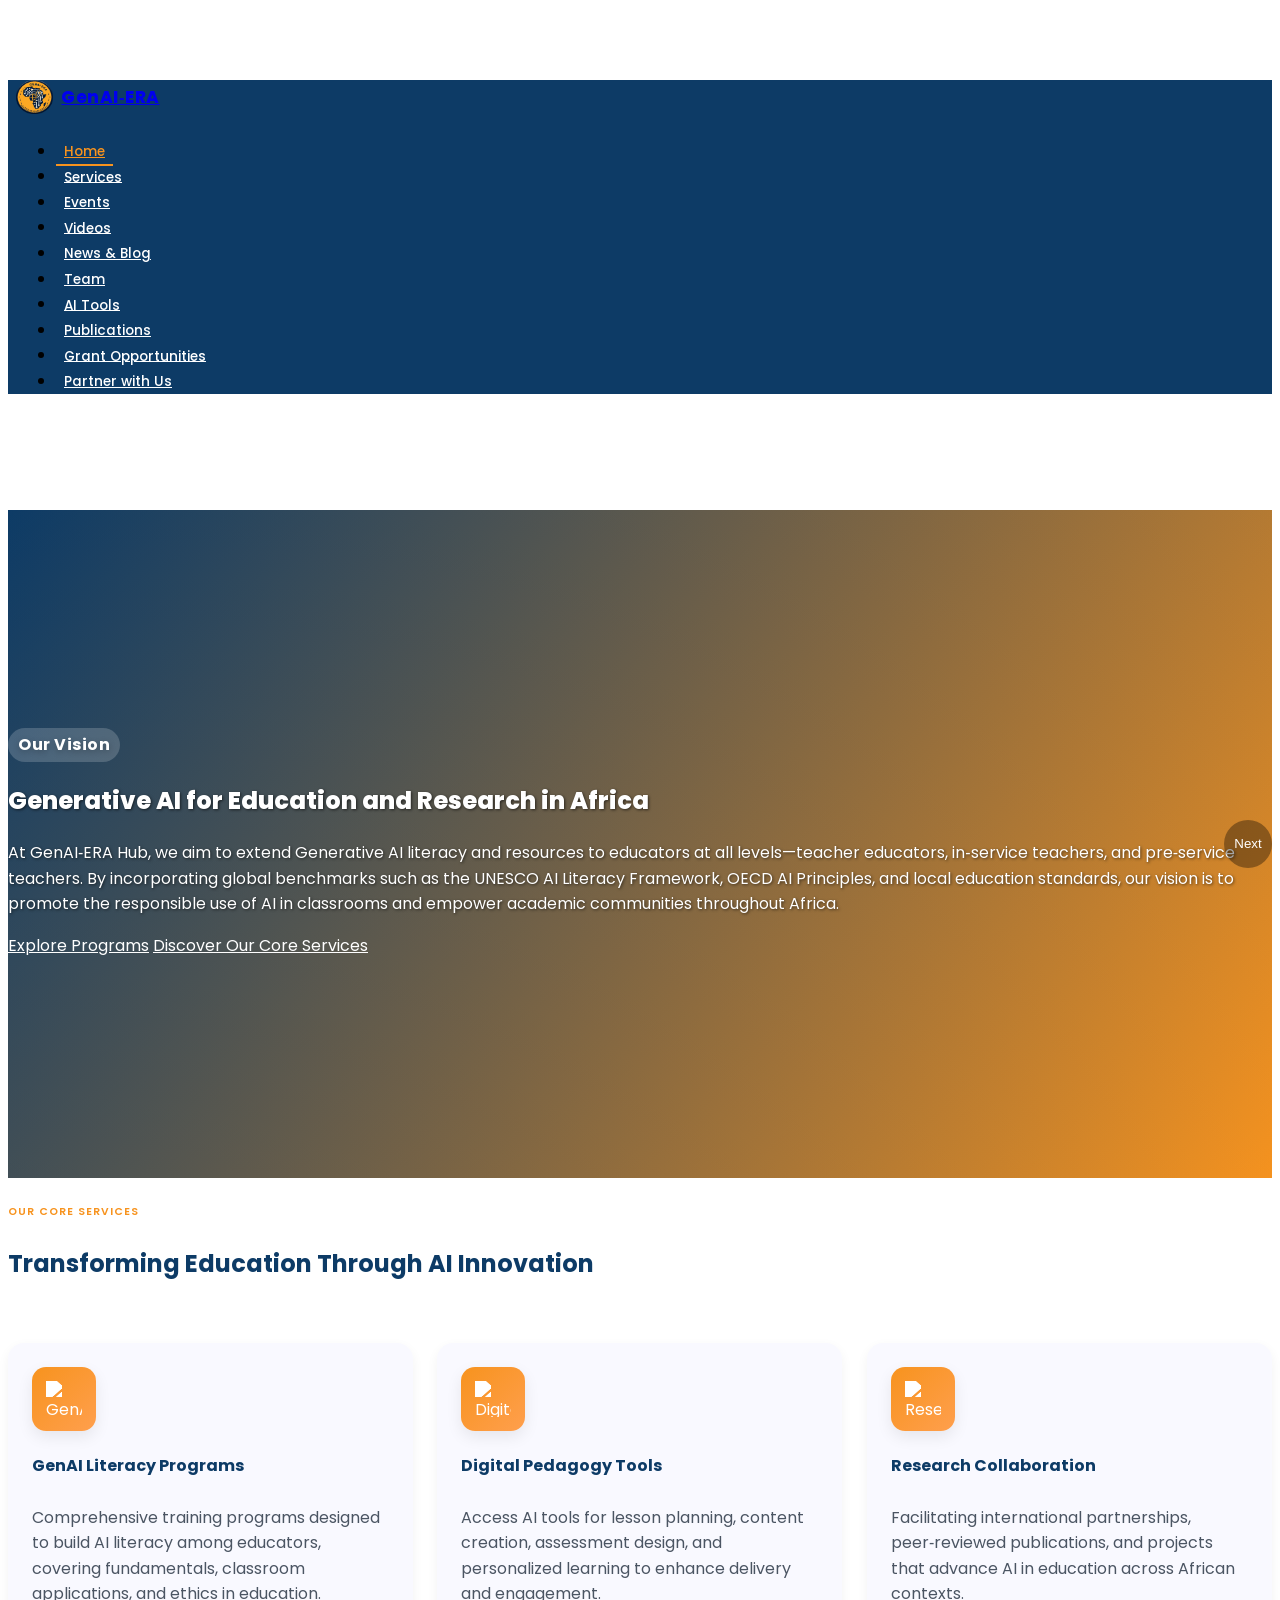
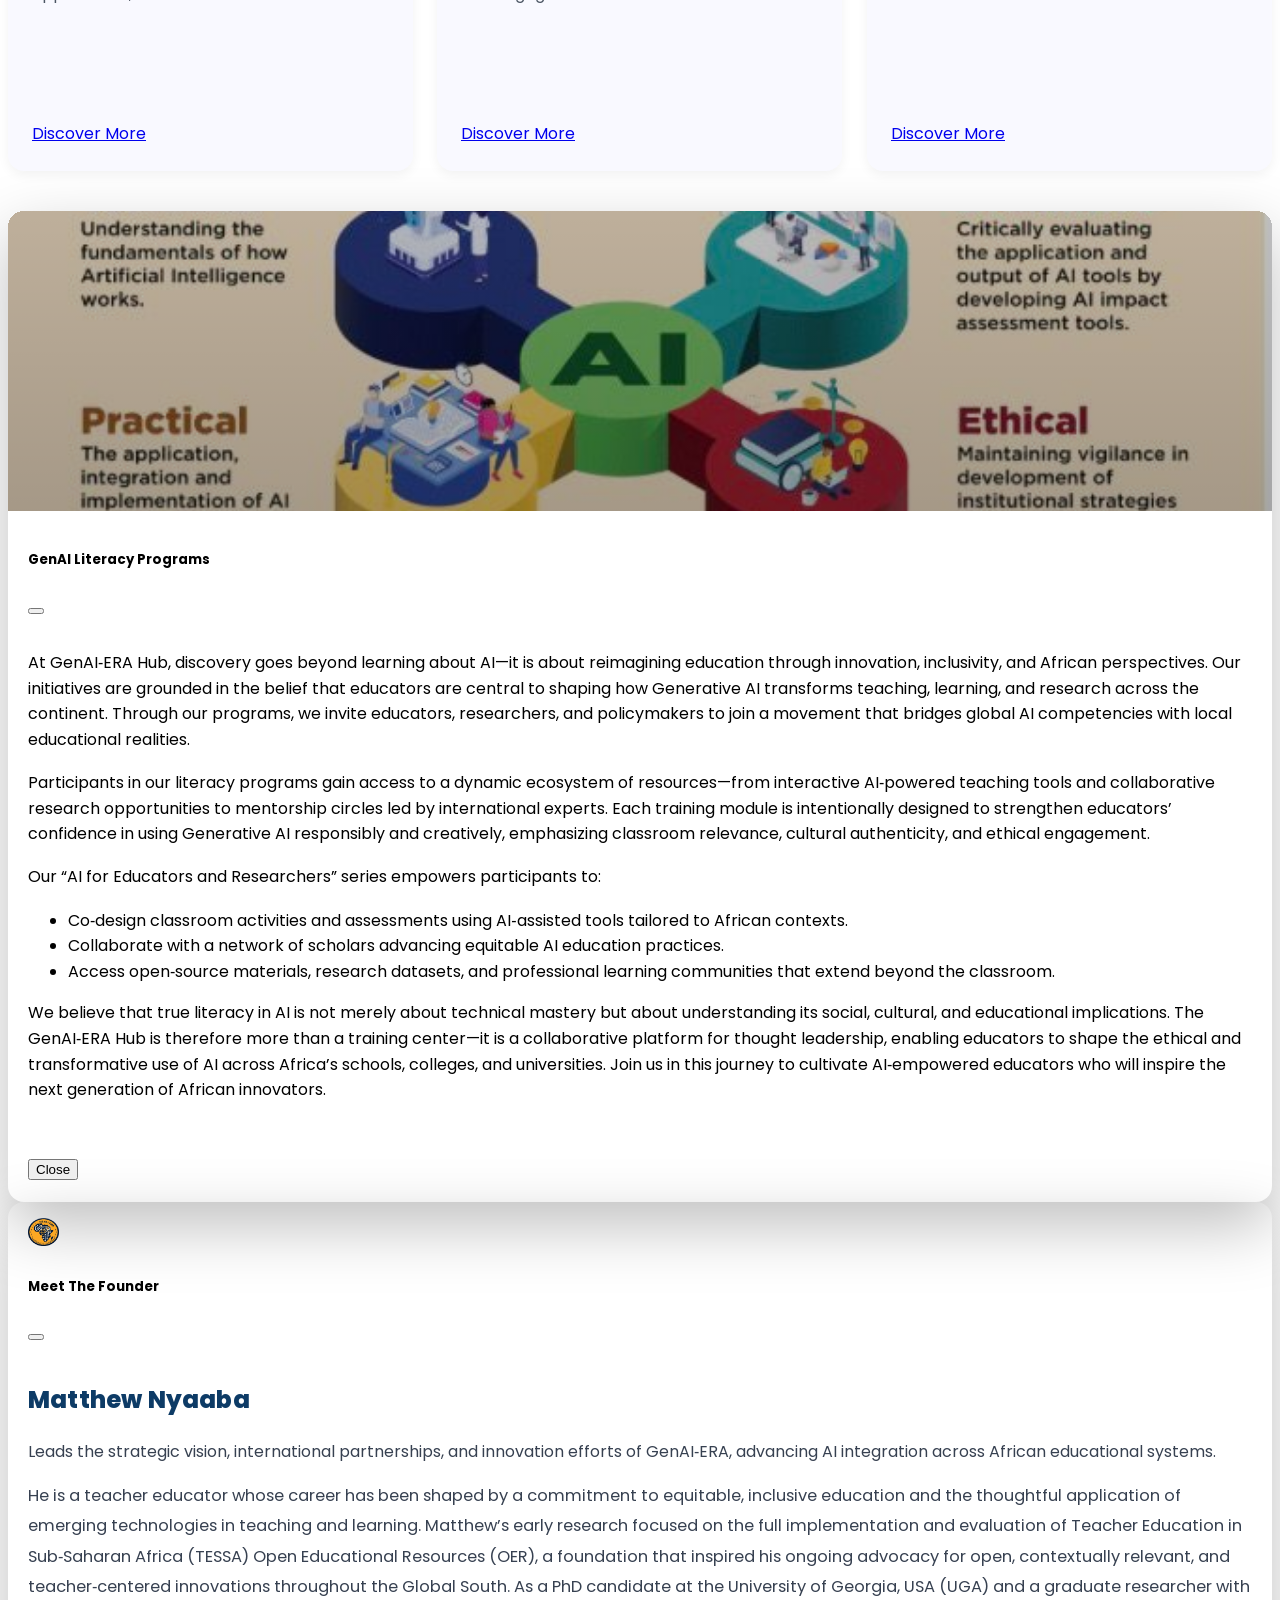
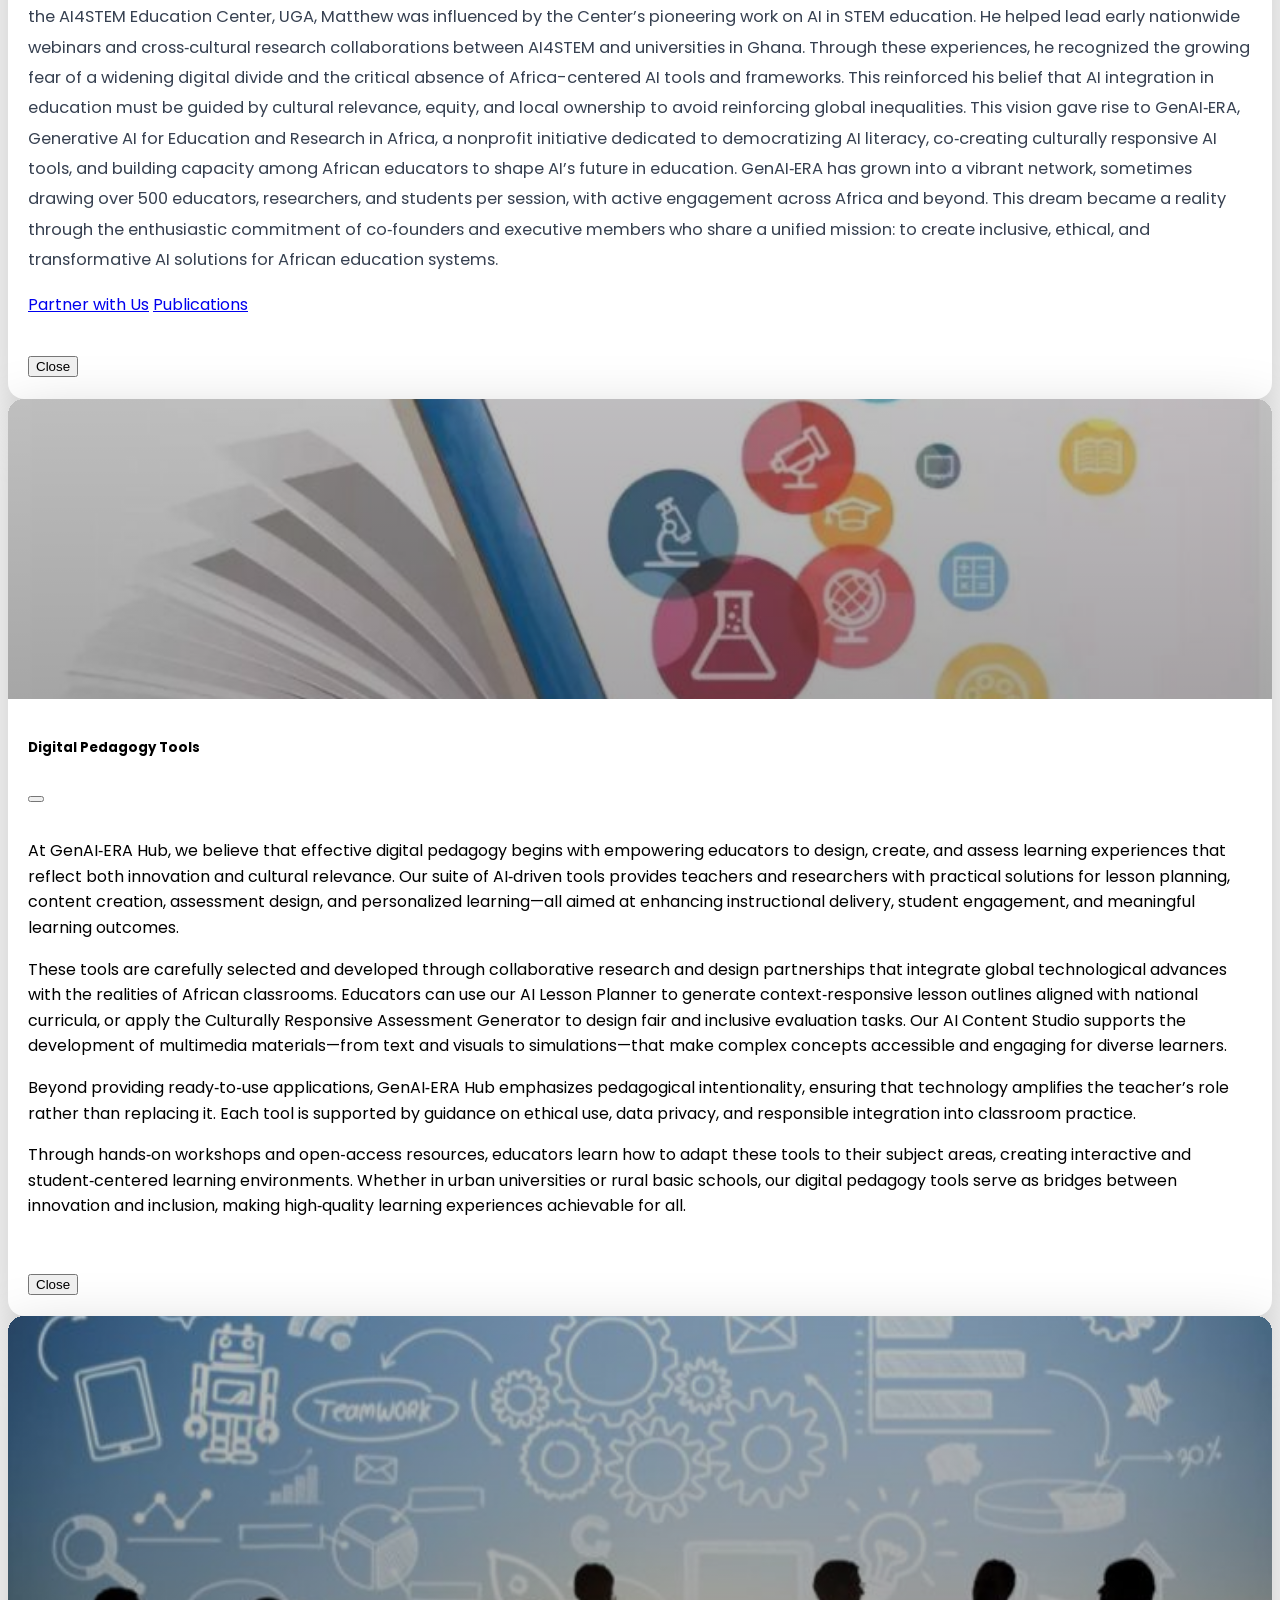
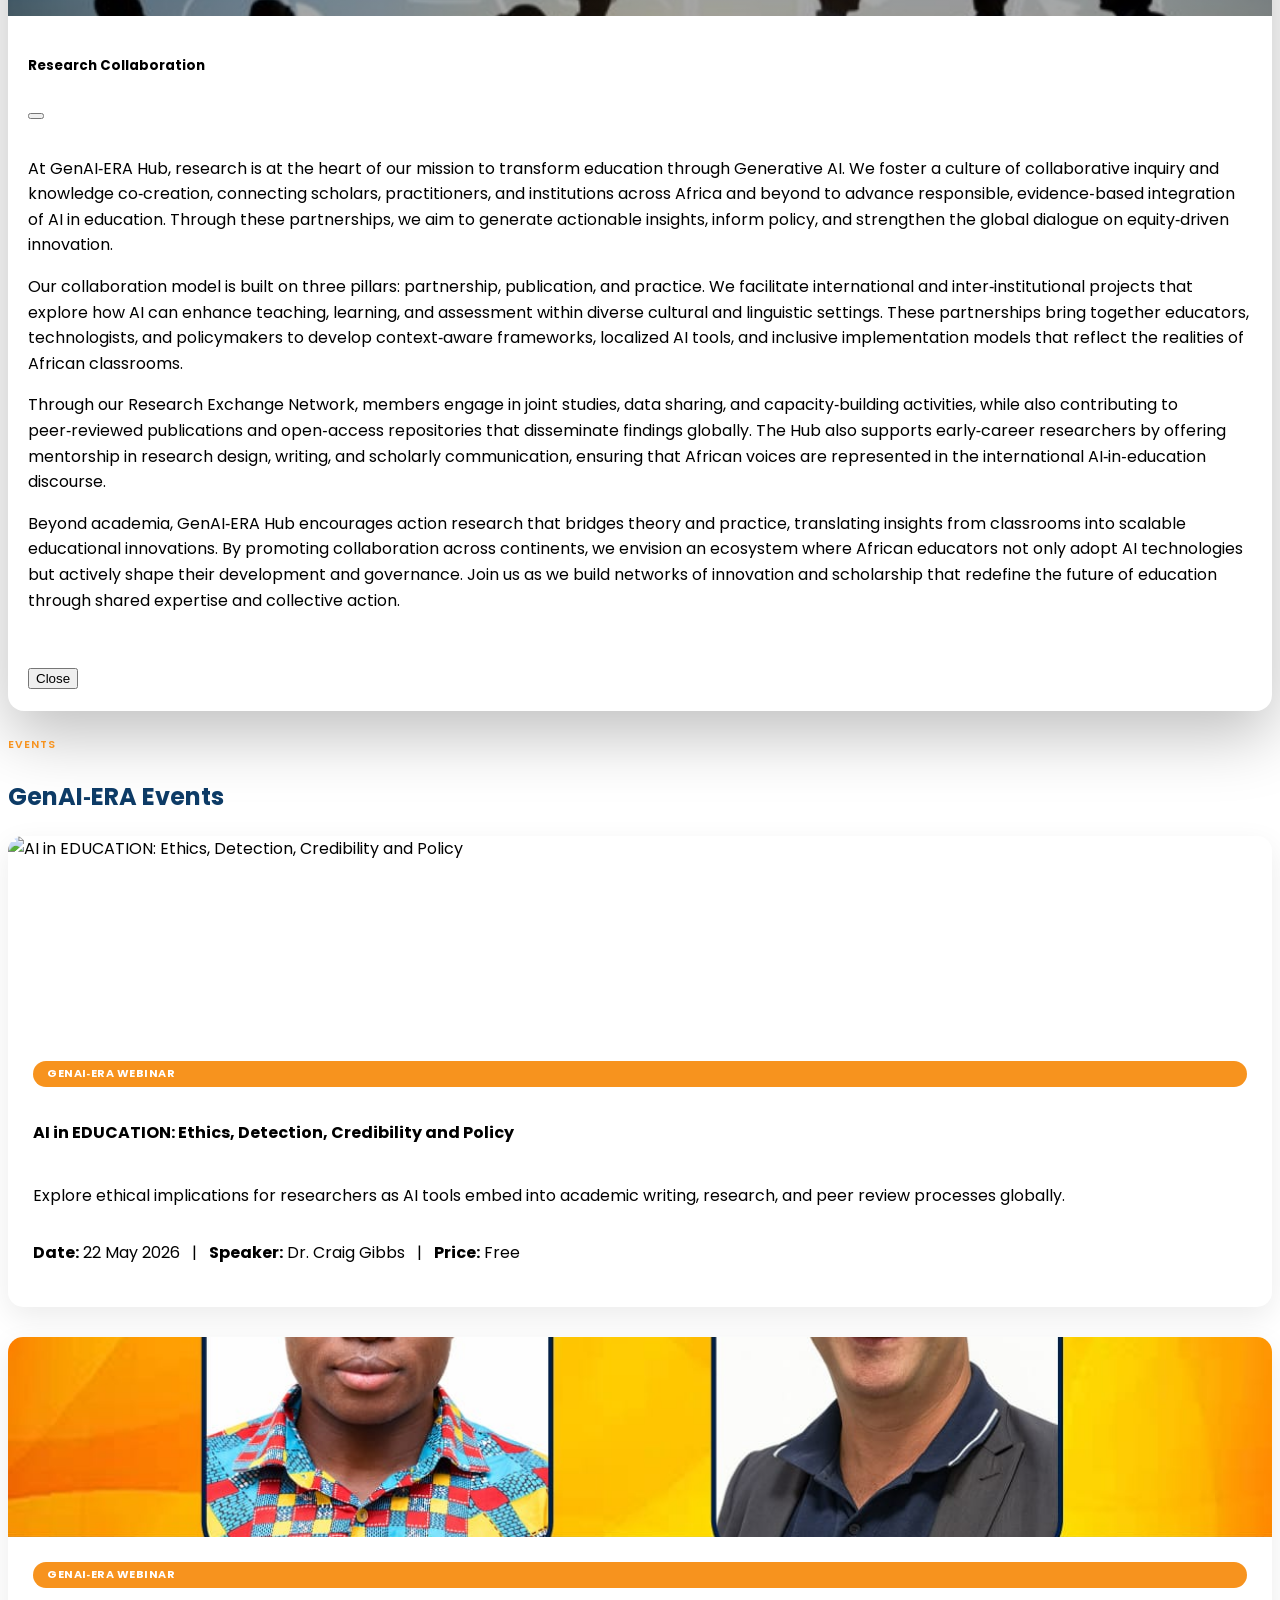
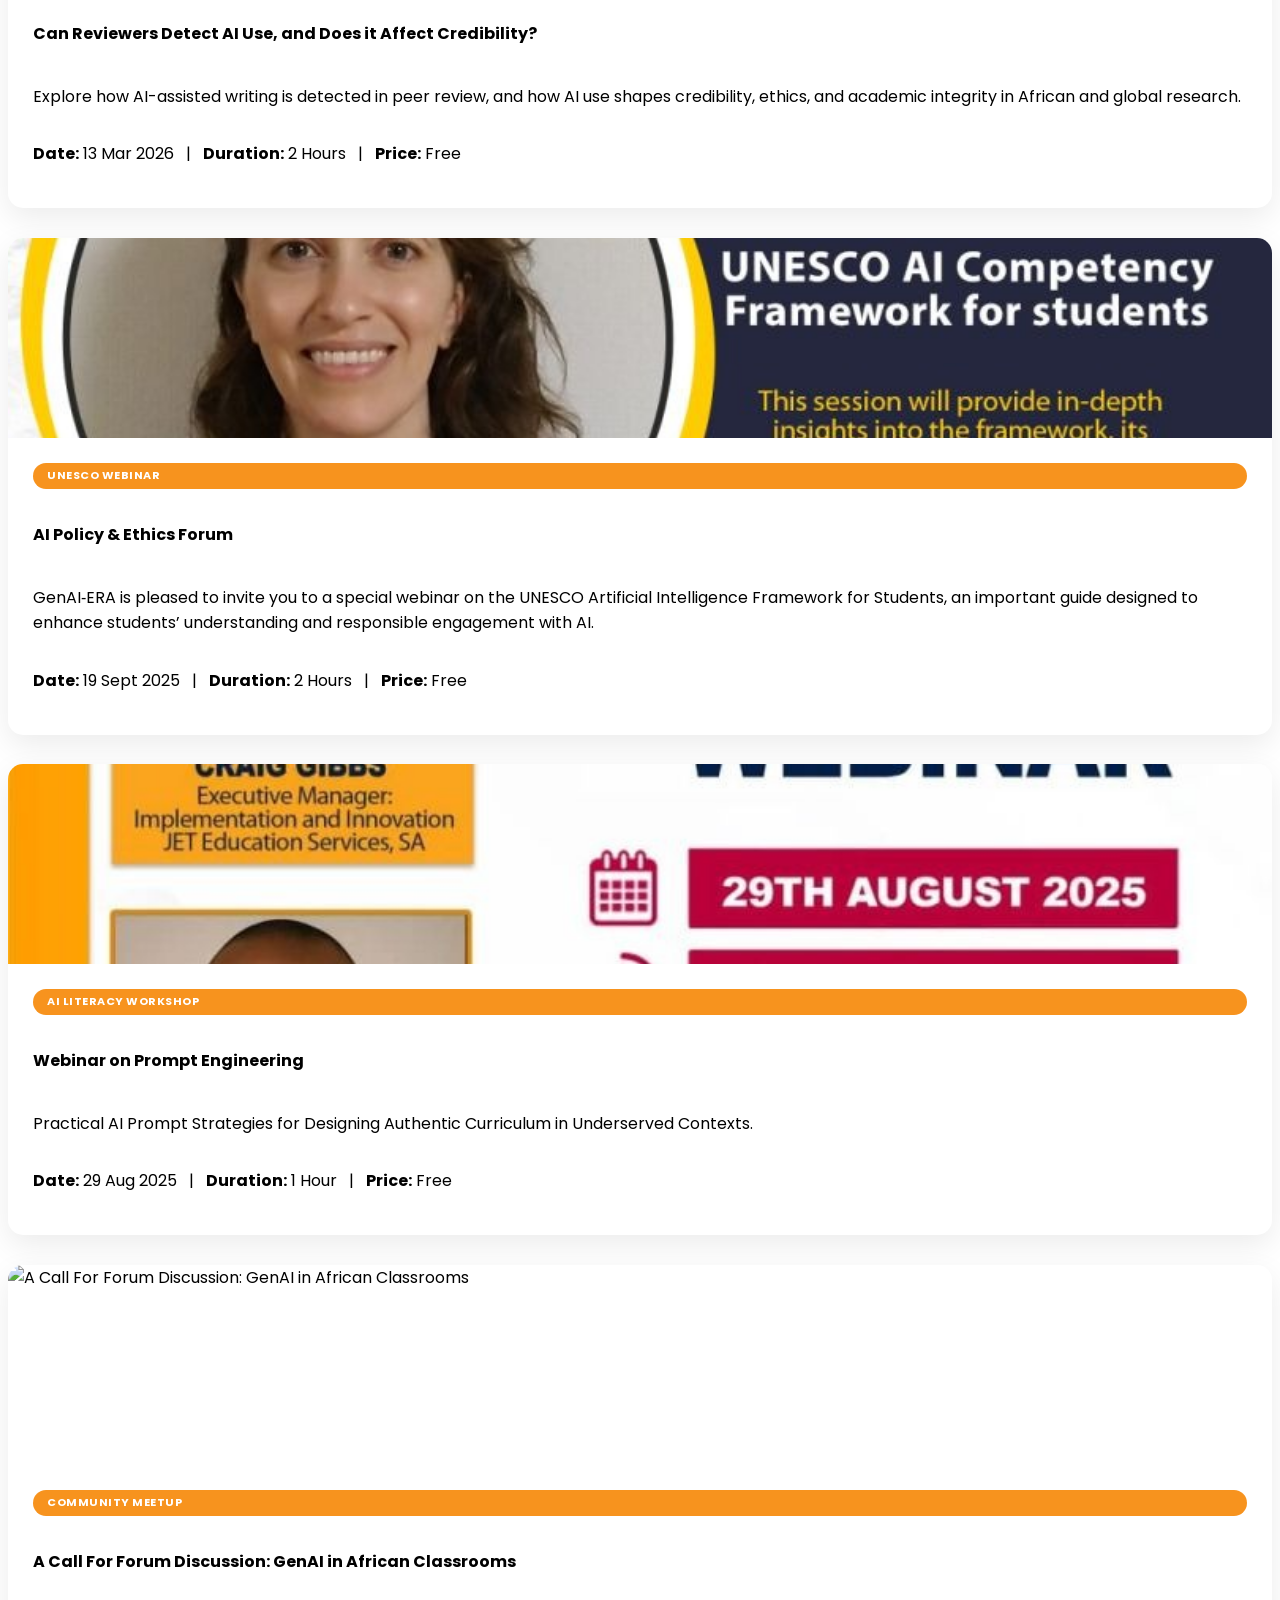
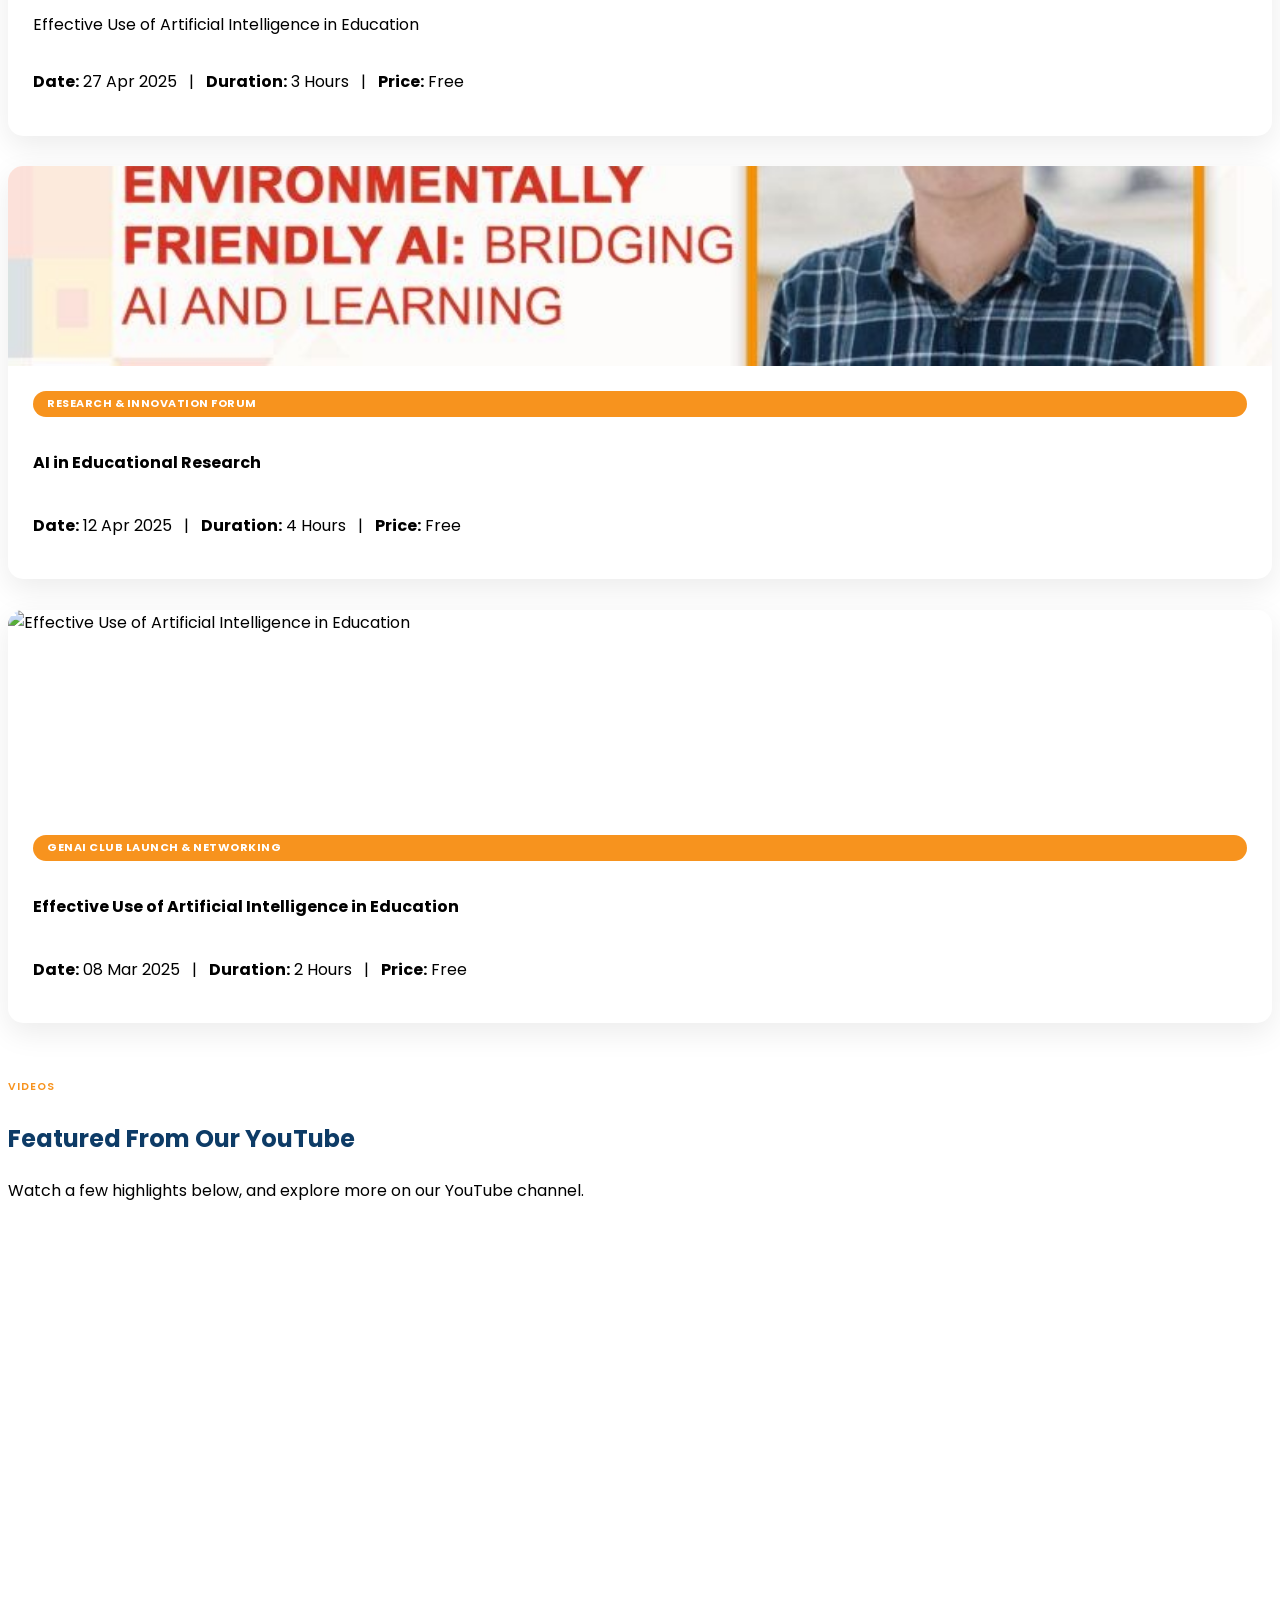
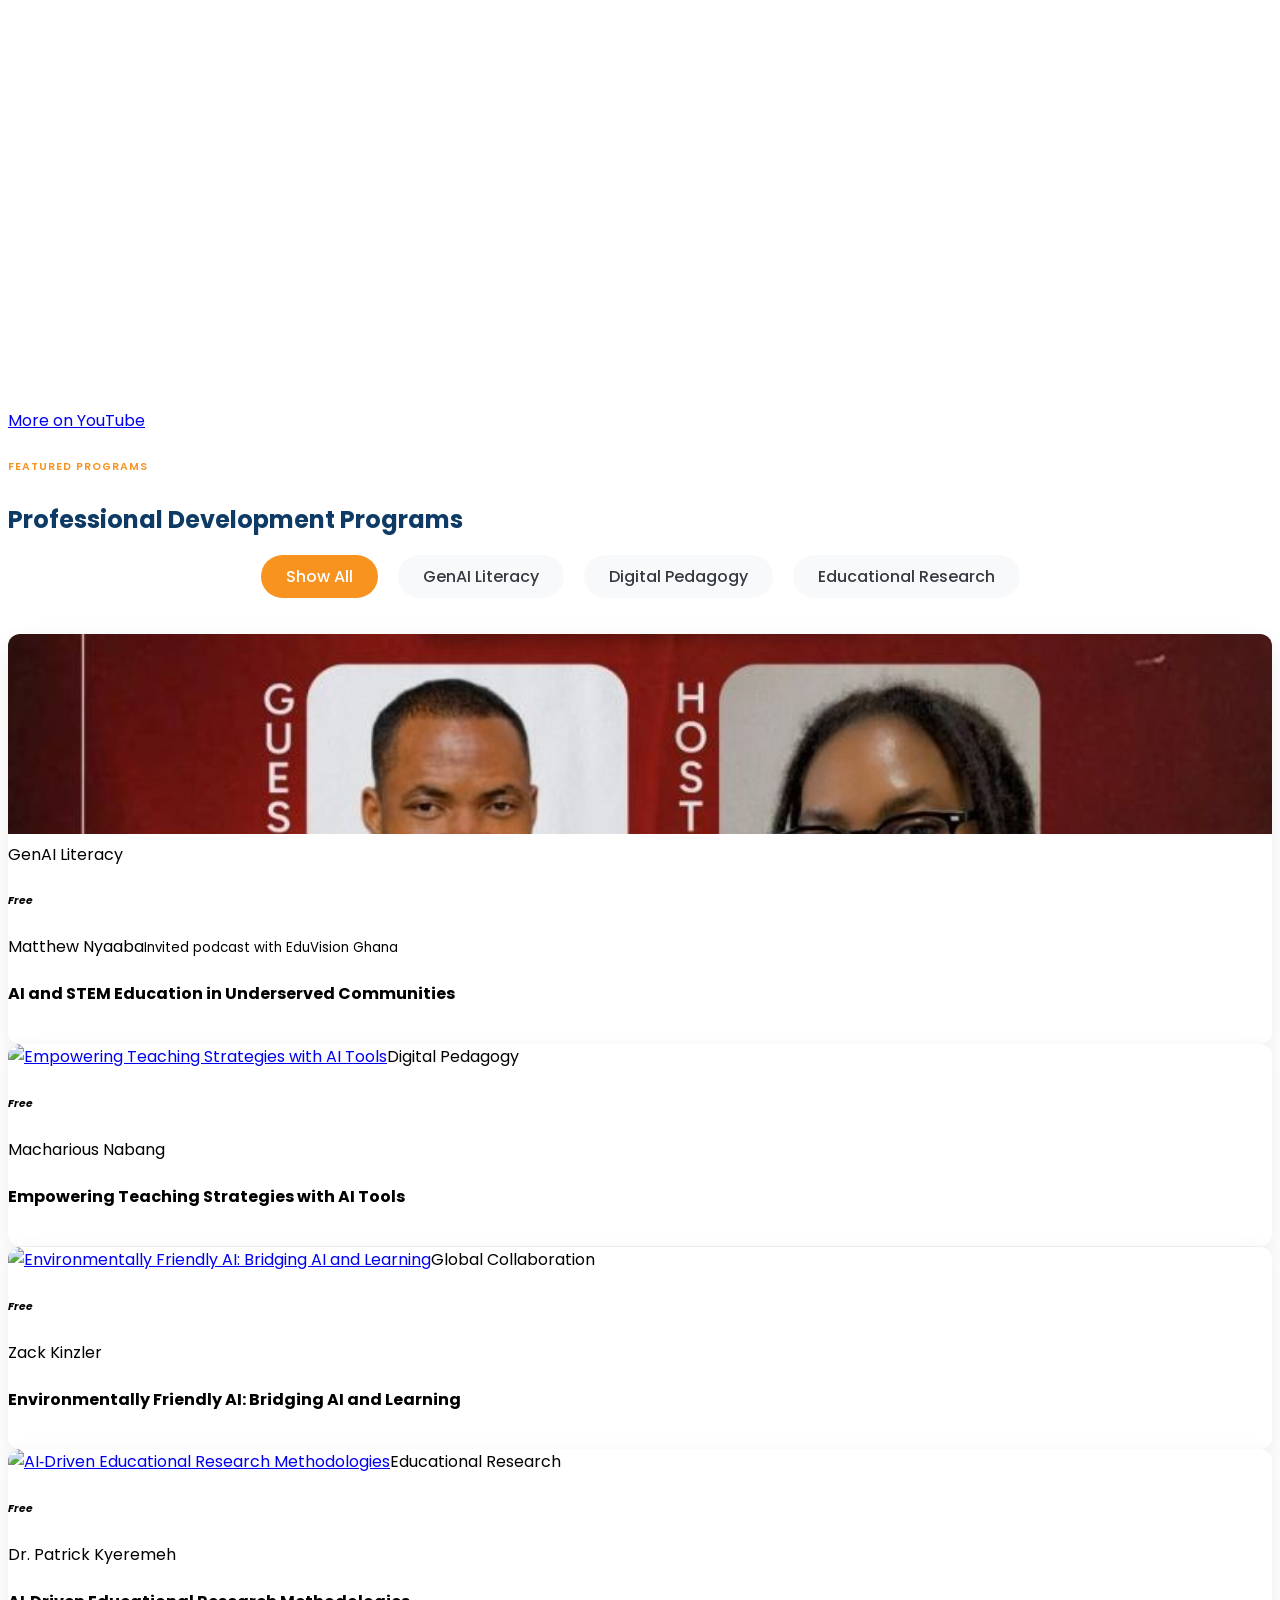
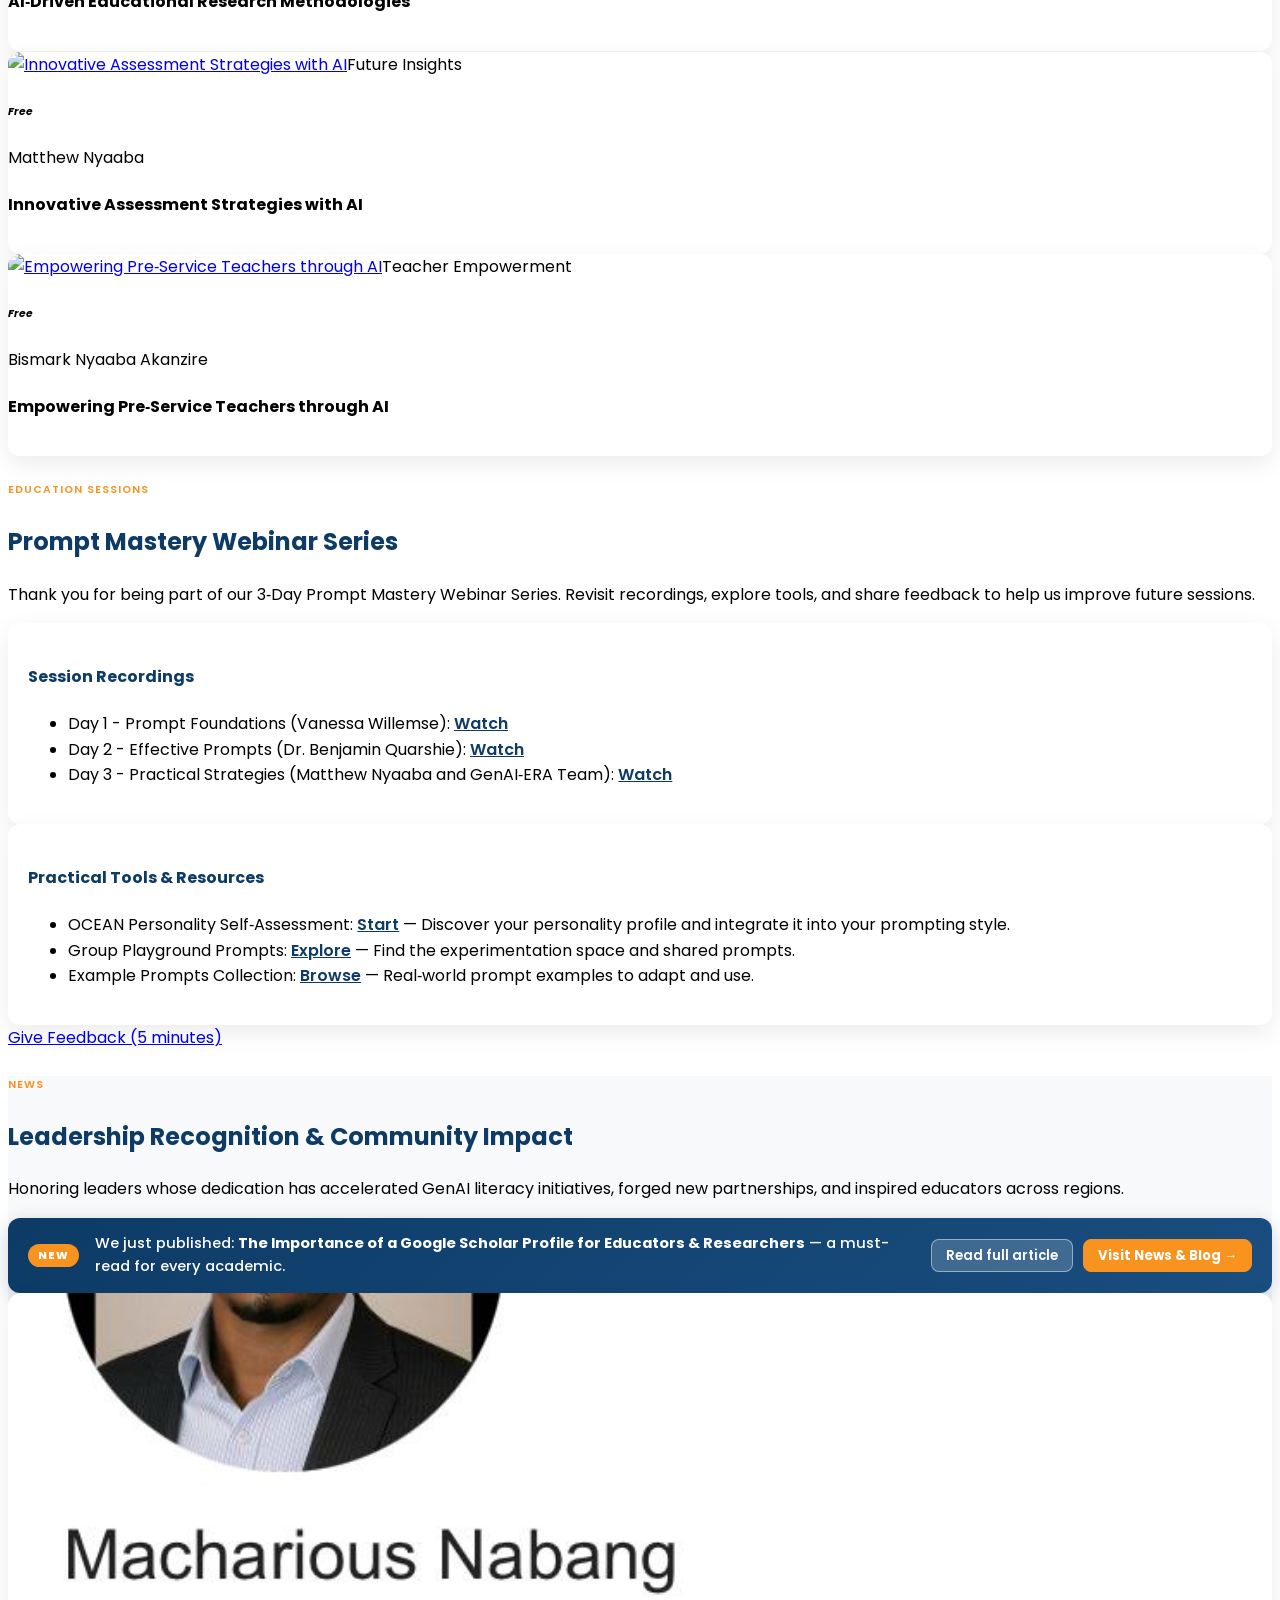
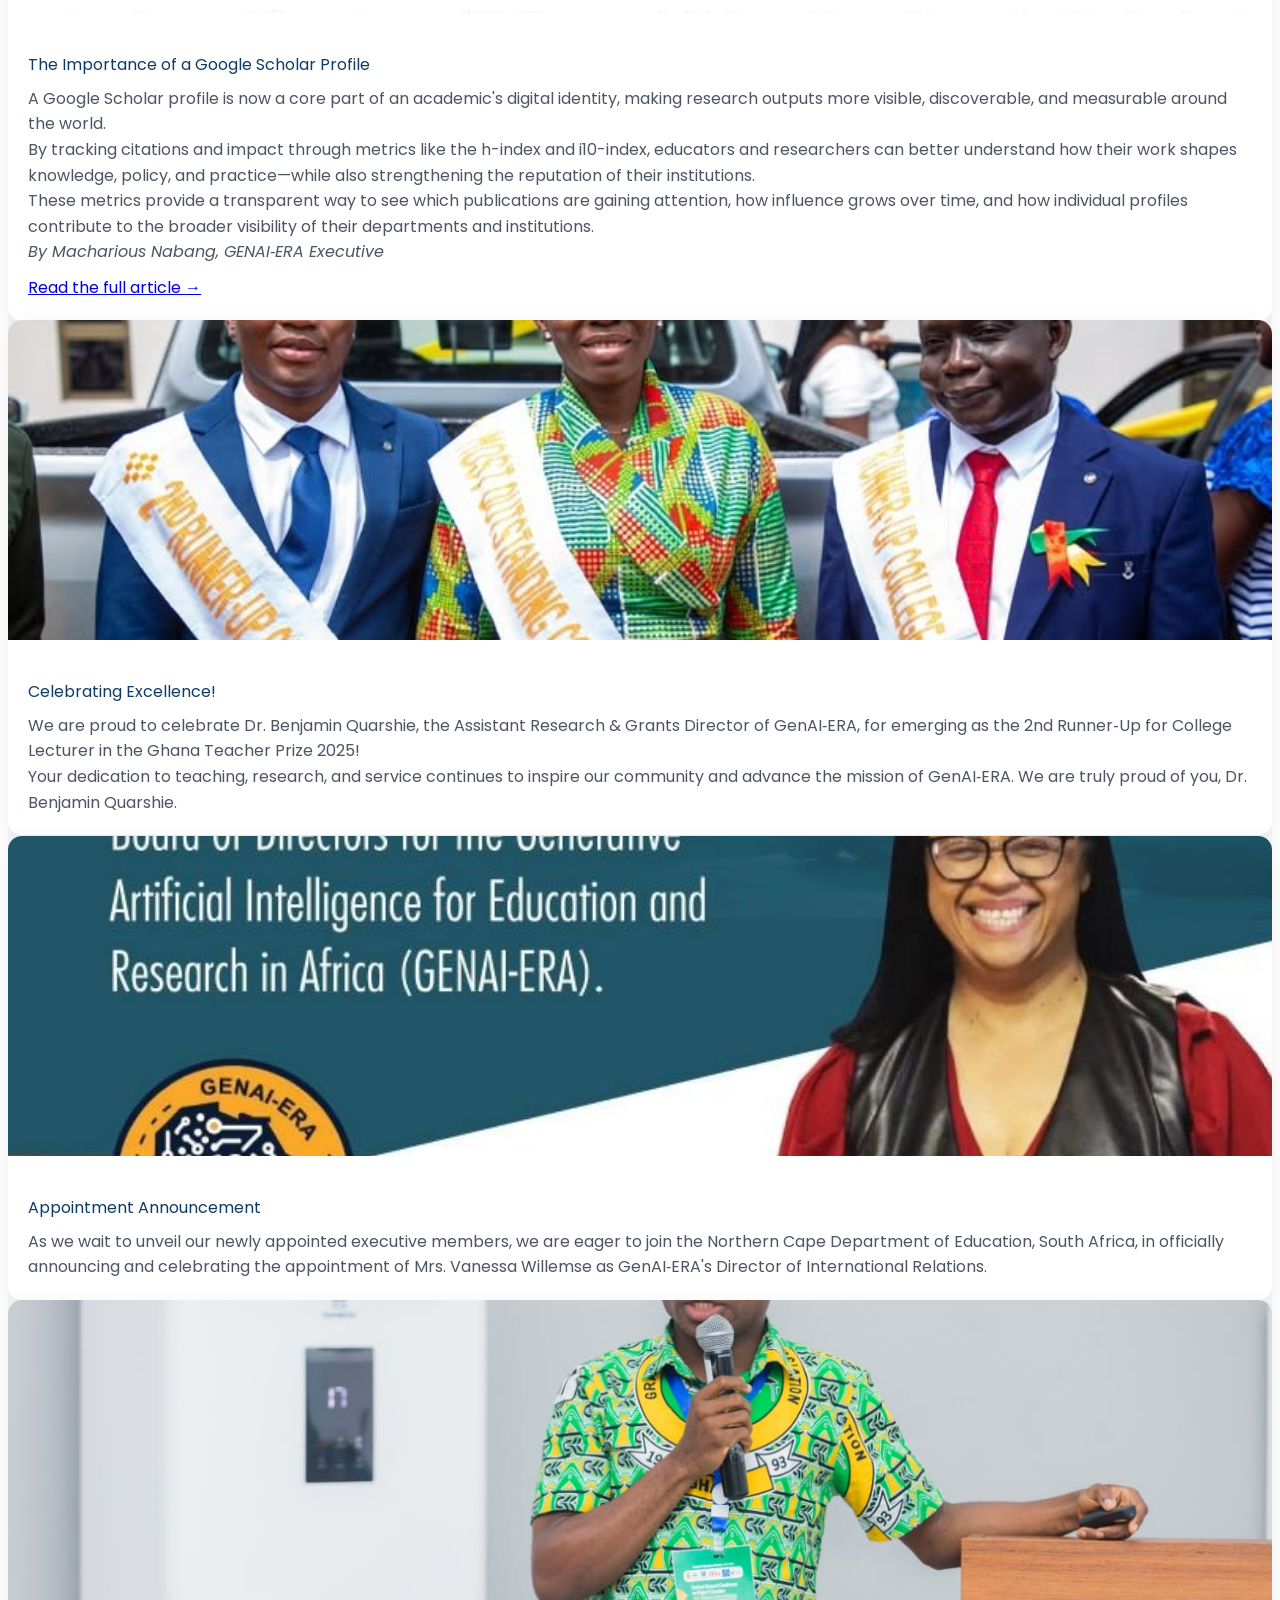
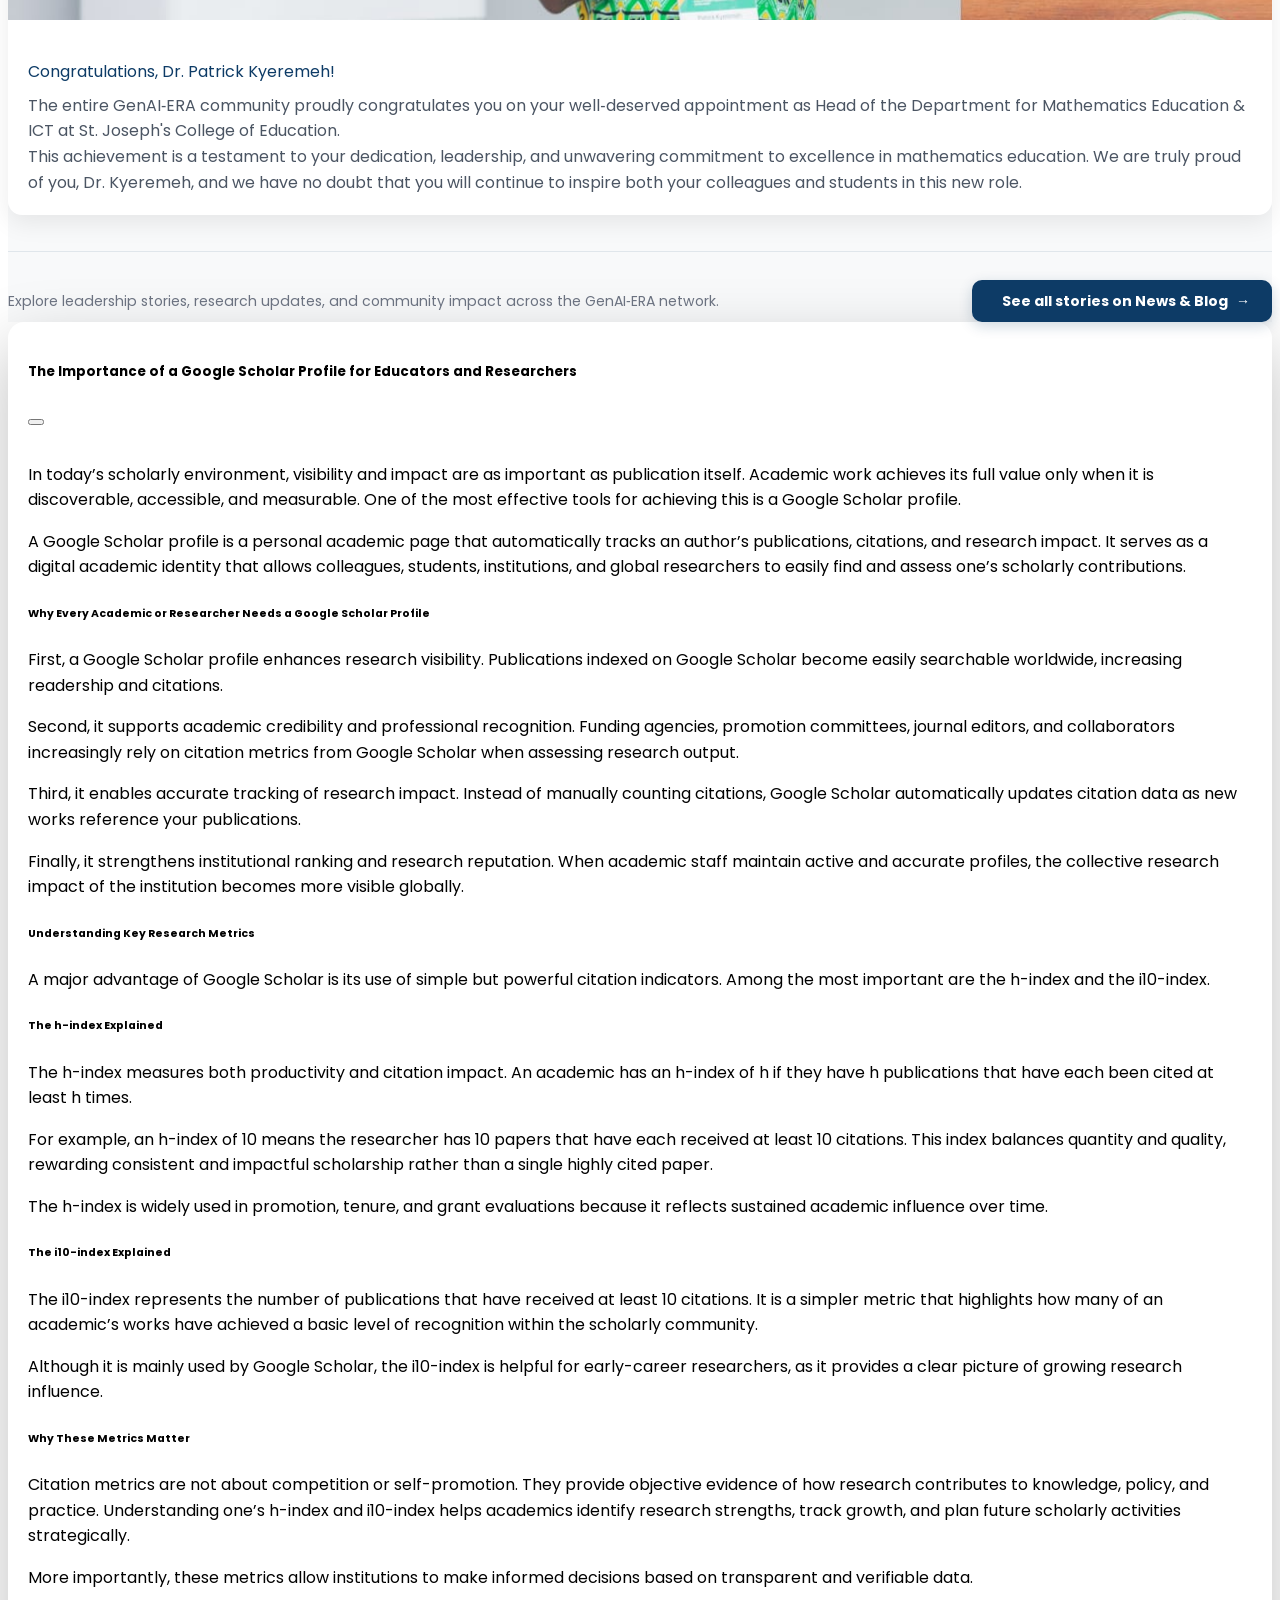
==== commit a3120f11: "Fix event cards layout using Masonry" ====
--- a/index.html
+++ b/index.html
@@ -406,32 +406,34 @@
     <div class="section events" id="events">
       <div class="container">
   <div class="row"><div class="col-lg-12 text-center"><div class="section-heading"><h6>Events</h6><h2> GenAI‑ERA Events</h2></div></div></div>
-        <div class="row g-4 mb-2">
-          <!-- Most recent first: 13 Mar 2026 -->
-          <div class="col-lg-4 col-md-6">
-            <div class="event-card reveal-left h-100" style="--reveal-delay:.0s"><div class="event-img-wrap"><img src="assets/images/event-07.jpeg" alt="GENAI‑ERA webinar on AI detection and credibility in research" /></div><div class="event-content"><span class="event-category">GENAI‑ERA Webinar</span><h4>Can Reviewers Detect AI Use, and Does it Affect Credibility?</h4><p class="text-muted">Explore how AI-assisted writing is detected in peer review, and how AI use shapes credibility, ethics, and academic integrity in African and global research.</p><p class="mb-2"><strong>Date:</strong> 13 Mar 2026 &nbsp; | &nbsp; <strong>Duration:</strong> 2 Hours &nbsp; | &nbsp; <strong>Price:</strong> Free</p><a class="stretched-link" href="https://forms.gle/yUNhQtdvxUqyPyH58" target="_blank" rel="noopener" aria-label="Register for GENAI‑ERA webinar Can Reviewers Detect AI Use, and Does it Affect Credibility?"></a></div></div>
+        <div class="row g-4 event-masonry-layout">
+          <!-- 22 May 2026 -->
+          <div class="col-lg-4 col-md-6 event-masonry-item">
+            <div class="event-card reveal-left" style="--reveal-delay:.0s"><div class="event-img-wrap"><img src="assets/images/event-08.jpeg" alt="AI in EDUCATION: Ethics, Detection, Credibility and Policy" /></div><div class="event-content"><span class="event-category">GENAI‑ERA Webinar</span><h4>AI in EDUCATION: Ethics, Detection, Credibility and Policy</h4><p class="text-muted">Explore ethical implications for researchers as AI tools embed into academic writing, research, and peer review processes globally.</p><p class="mb-2"><strong>Date:</strong> 22 May 2026 &nbsp; | &nbsp; <strong>Speaker:</strong> Dr. Craig Gibbs &nbsp; | &nbsp; <strong>Price:</strong> Free</p><a class="stretched-link" href="https://forms.gle/NGMM3euY4o4h8HMJA" target="_blank" rel="noopener" aria-label="Register for AI in EDUCATION: Ethics, Detection, Credibility and Policy"></a></div></div>
+          </div>
+          <!-- 13 Mar 2026 -->
+          <div class="col-lg-4 col-md-6 event-masonry-item">
+            <div class="event-card reveal-left" style="--reveal-delay:.04s"><div class="event-img-wrap"><img src="assets/images/event-07.jpeg" alt="GENAI‑ERA webinar on AI detection and credibility in research" /></div><div class="event-content"><span class="event-category">GENAI‑ERA Webinar</span><h4>Can Reviewers Detect AI Use, and Does it Affect Credibility?</h4><p class="text-muted">Explore how AI-assisted writing is detected in peer review, and how AI use shapes credibility, ethics, and academic integrity in African and global research.</p><p class="mb-2"><strong>Date:</strong> 13 Mar 2026 &nbsp; | &nbsp; <strong>Duration:</strong> 2 Hours &nbsp; | &nbsp; <strong>Price:</strong> Free</p><a class="stretched-link" href="https://forms.gle/yUNhQtdvxUqyPyH58" target="_blank" rel="noopener" aria-label="Register for GENAI‑ERA webinar Can Reviewers Detect AI Use, and Does it Affect Credibility?"></a></div></div>
           </div>
           <!-- 19 Sept 2025 -->
-          <div class="col-lg-4 col-md-6">
-            <div class="event-card reveal-left h-100" style="--reveal-delay:.04s"><div class="event-img-wrap"><img src="assets/images/event-06.jpg" alt="AI Policy &amp; Ethics Forum" /></div><div class="event-content"><span class="event-category">UNESCO Webinar</span><h4>AI Policy &amp; Ethics Forum</h4><p class="text-muted">GenAI‑ERA is pleased to invite you to a special webinar on the UNESCO Artificial Intelligence Framework for Students, an important guide designed to enhance students’ understanding and responsible engagement with AI.</p><p class="mb-2"><strong>Date:</strong> 19 Sept 2025 &nbsp; | &nbsp; <strong>Duration:</strong> 2 Hours &nbsp; | &nbsp; <strong>Price:</strong> Free</p><a class="stretched-link" href="https://forms.gle/WroZKhn2sNyT5UXY8" target="_blank" rel="noopener" aria-label="Register for AI Policy &amp; Ethics Forum (UNESCO)"></a></div></div>
+          <div class="col-lg-4 col-md-6 event-masonry-item">
+            <div class="event-card reveal-left" style="--reveal-delay:.08s"><div class="event-img-wrap"><img src="assets/images/event-06.jpg" alt="AI Policy &amp; Ethics Forum" /></div><div class="event-content"><span class="event-category">UNESCO Webinar</span><h4>AI Policy &amp; Ethics Forum</h4><p class="text-muted">GenAI‑ERA is pleased to invite you to a special webinar on the UNESCO Artificial Intelligence Framework for Students, an important guide designed to enhance students’ understanding and responsible engagement with AI.</p><p class="mb-2"><strong>Date:</strong> 19 Sept 2025 &nbsp; | &nbsp; <strong>Duration:</strong> 2 Hours &nbsp; | &nbsp; <strong>Price:</strong> Free</p><a class="stretched-link" href="https://forms.gle/WroZKhn2sNyT5UXY8" target="_blank" rel="noopener" aria-label="Register for AI Policy &amp; Ethics Forum (UNESCO)"></a></div></div>
           </div>
           <!-- 29 Aug 2025 -->
-          <div class="col-lg-4 col-md-6">
-            <div class="event-card reveal-up h-100" style="--reveal-delay:.08s"><div class="event-img-wrap"><img src="assets/images/event-04.jpg" alt="GenAI Club Launch &amp; Networking" /></div><div class="event-content"><span class="event-category">AI Literacy Workshop</span><h4>Webinar on Prompt Engineering</h4><p class="text-muted">Practical AI Prompt Strategies for Designing Authentic Curriculum in Underserved Contexts.</p><p class="mb-2"><strong>Date:</strong> 29 Aug 2025 &nbsp; | &nbsp; <strong>Duration:</strong> 1 Hour &nbsp; | &nbsp; <strong>Price:</strong> Free</p><a class="stretched-link" href="https://forms.gle/xZkTD81Pb1ZyduJp6" target="_blank" rel="noopener" aria-label="Register for GenAI Club Launch &amp; Networking"></a></div></div>
-          </div>
-        </div>
-        <div class="row g-4 mt-2">
+          <div class="col-lg-4 col-md-6 event-masonry-item">
+            <div class="event-card reveal-up" style="--reveal-delay:.12s"><div class="event-img-wrap"><img src="assets/images/event-04.jpg" alt="GenAI Club Launch &amp; Networking" /></div><div class="event-content"><span class="event-category">AI Literacy Workshop</span><h4>Webinar on Prompt Engineering</h4><p class="text-muted">Practical AI Prompt Strategies for Designing Authentic Curriculum in Underserved Contexts.</p><p class="mb-2"><strong>Date:</strong> 29 Aug 2025 &nbsp; | &nbsp; <strong>Duration:</strong> 1 Hour &nbsp; | &nbsp; <strong>Price:</strong> Free</p><a class="stretched-link" href="https://forms.gle/xZkTD81Pb1ZyduJp6" target="_blank" rel="noopener" aria-label="Register for GenAI Club Launch &amp; Networking"></a></div></div>
+          </div>
           <!-- 27 Apr 2025 -->
-          <div class="col-lg-4 col-md-6">
-            <div class="event-card reveal-right h-100" style="--reveal-delay:.12s"><div class="event-img-wrap"><img src="assets/images/event-01.jpg" alt="A Call For Forum Discussion: GenAI in African Classrooms" /></div><div class="event-content"><span class="event-category">Community Meetup</span><h4>A Call For Forum Discussion: GenAI in African Classrooms</h4><p class="text-muted">Effective Use of Artificial Intelligence in Education</p><p class="mb-2"><strong>Date:</strong> 27 Apr 2025 &nbsp; | &nbsp; <strong>Duration:</strong> 3 Hours &nbsp; | &nbsp; <strong>Price:</strong> Free</p></div></div>
+          <div class="col-lg-4 col-md-6 event-masonry-item">
+            <div class="event-card reveal-right" style="--reveal-delay:.12s"><div class="event-img-wrap"><img src="assets/images/event-01.jpg" alt="A Call For Forum Discussion: GenAI in African Classrooms" /></div><div class="event-content"><span class="event-category">Community Meetup</span><h4>A Call For Forum Discussion: GenAI in African Classrooms</h4><p class="text-muted">Effective Use of Artificial Intelligence in Education</p><p class="mb-2"><strong>Date:</strong> 27 Apr 2025 &nbsp; | &nbsp; <strong>Duration:</strong> 3 Hours &nbsp; | &nbsp; <strong>Price:</strong> Free</p></div></div>
           </div>
           <!-- 12 Apr 2025 -->
-          <div class="col-lg-4 col-md-6">
-            <div class="event-card reveal-left h-100" style="--reveal-delay:.16s"><div class="event-img-wrap"><img src="assets/images/event-03.jpg" alt="AI in Educational Research" /></div><div class="event-content"><span class="event-category">Research &amp; Innovation Forum</span><h4>AI in Educational Research</h4><p class="mb-2"><strong>Date:</strong> 12 Apr 2025 &nbsp; | &nbsp; <strong>Duration:</strong> 4 Hours &nbsp; | &nbsp; <strong>Price:</strong> Free</p></div></div>
+          <div class="col-lg-4 col-md-6 event-masonry-item">
+            <div class="event-card reveal-left" style="--reveal-delay:.16s"><div class="event-img-wrap"><img src="assets/images/event-03.jpg" alt="AI in Educational Research" /></div><div class="event-content"><span class="event-category">Research &amp; Innovation Forum</span><h4>AI in Educational Research</h4><p class="mb-2"><strong>Date:</strong> 12 Apr 2025 &nbsp; | &nbsp; <strong>Duration:</strong> 4 Hours &nbsp; | &nbsp; <strong>Price:</strong> Free</p></div></div>
           </div>
           <!-- 08 Mar 2025 -->
-          <div class="col-lg-4 col-md-6">
-            <div class="event-card reveal-up h-100" style="--reveal-delay:.20s"><div class="event-img-wrap"><img src="assets/images/event-02.jpg" alt="Effective Use of Artificial Intelligence in Education" /></div><div class="event-content"><span class="event-category">GenAI Club Launch &amp; Networking</span><h4>Effective Use of Artificial Intelligence in Education</h4><p class="mb-2"><strong>Date:</strong> 08 Mar 2025 &nbsp; | &nbsp; <strong>Duration:</strong> 2 Hours &nbsp; | &nbsp; <strong>Price:</strong> Free</p><a class="stretched-link" href="https://forms.gle/xZkTD81Pb1ZyduJp6" target="_blank" rel="noopener" aria-label="Register for Effective Use of AI in Education (Prompt Engineering)"></a></div></div>
+          <div class="col-lg-4 col-md-6 event-masonry-item">
+            <div class="event-card reveal-up" style="--reveal-delay:.20s"><div class="event-img-wrap"><img src="assets/images/event-02.jpg" alt="Effective Use of Artificial Intelligence in Education" /></div><div class="event-content"><span class="event-category">GenAI Club Launch &amp; Networking</span><h4>Effective Use of Artificial Intelligence in Education</h4><p class="mb-2"><strong>Date:</strong> 08 Mar 2025 &nbsp; | &nbsp; <strong>Duration:</strong> 2 Hours &nbsp; | &nbsp; <strong>Price:</strong> Free</p><a class="stretched-link" href="https://forms.gle/xZkTD81Pb1ZyduJp6" target="_blank" rel="noopener" aria-label="Register for Effective Use of AI in Education (Prompt Engineering)"></a></div></div>
           </div>
           <!-- TBA: place last -->
           
--- a/assets/css/brand.css
+++ b/assets/css/brand.css
@@ -836,8 +836,8 @@
   display: flex;
   flex-direction: column;
   justify-content: space-between;
-  width: 34px;
-  height: 24px;
+  width: 26px;
+  height: 18px;
   padding: 0;
   background: transparent;
   border: none;
@@ -849,7 +849,7 @@
 .mob-nav-bar {
   display: block;
   width: 100%;
-  height: 2.5px;
+  height: 2px;
   background: #fff;
   border-radius: 99px;
   transform-origin: center;
@@ -858,12 +858,13 @@
     opacity   0.22s ease,
     width     0.3s  ease;
 }
-.mob-nav-toggle.is-open .bar1 { transform: translateY(10.75px) rotate(45deg); }
+.mob-nav-toggle.is-open .bar1 { transform: translateY(8px) rotate(45deg); }
 .mob-nav-toggle.is-open .bar2 { opacity: 0; transform: scaleX(0); }
-.mob-nav-toggle.is-open .bar3 { transform: translateY(-10.75px) rotate(-45deg); }
+.mob-nav-toggle.is-open .bar3 { transform: translateY(-8px) rotate(-45deg); }
 
 /* ── Frosted overlay ── */
 .mob-nav-overlay {
+  display: none;           /* Safari: backdrop-filter layers intercept touches even with pointer-events:none — display:none is the only safe default */
   position: fixed;
   inset: 0;
   background: rgba(4, 12, 30, 0.65);
@@ -871,13 +872,10 @@
   -webkit-backdrop-filter: blur(5px);
   z-index: 1049;
   opacity: 0;
-  visibility: hidden;
-  transition: opacity 0.32s ease, visibility 0s linear 0.32s;
+  transition: opacity 0.32s ease;
 }
 .mob-nav-overlay.is-open {
   opacity: 1;
-  visibility: visible;
-  transition: opacity 0.32s ease, visibility 0s linear 0s;
 }
 
 /* ── Drawer entrance/exit keyframes ── */
@@ -894,6 +892,7 @@
 
 /* ── Drawer panel ── */
 .mob-nav-drawer {
+  display: none;           /* Safari: keep off the stacking context entirely until needed */
   position: fixed;
   top: 0;
   right: 0;
@@ -902,7 +901,6 @@
   height: 100vh; /* fallback */
   background: #0d2b55;
   z-index: 1050;
-  display: flex;
   flex-direction: column;
   transform: translateX(110%);
   box-shadow: -10px 0 50px rgba(0, 0, 0, 0.45);
@@ -911,9 +909,11 @@
   border-left: 1px solid rgba(245, 166, 35, 0.18);
 }
 .mob-nav-drawer.is-open {
+  display: flex;
   animation: mnDrawerIn 0.52s cubic-bezier(0.34, 1.56, 0.64, 1) forwards;
 }
 .mob-nav-drawer.is-closing {
+  display: flex;
   animation: mnDrawerOut 0.28s cubic-bezier(0.55, 0, 1, 0.45) forwards;
 }
 
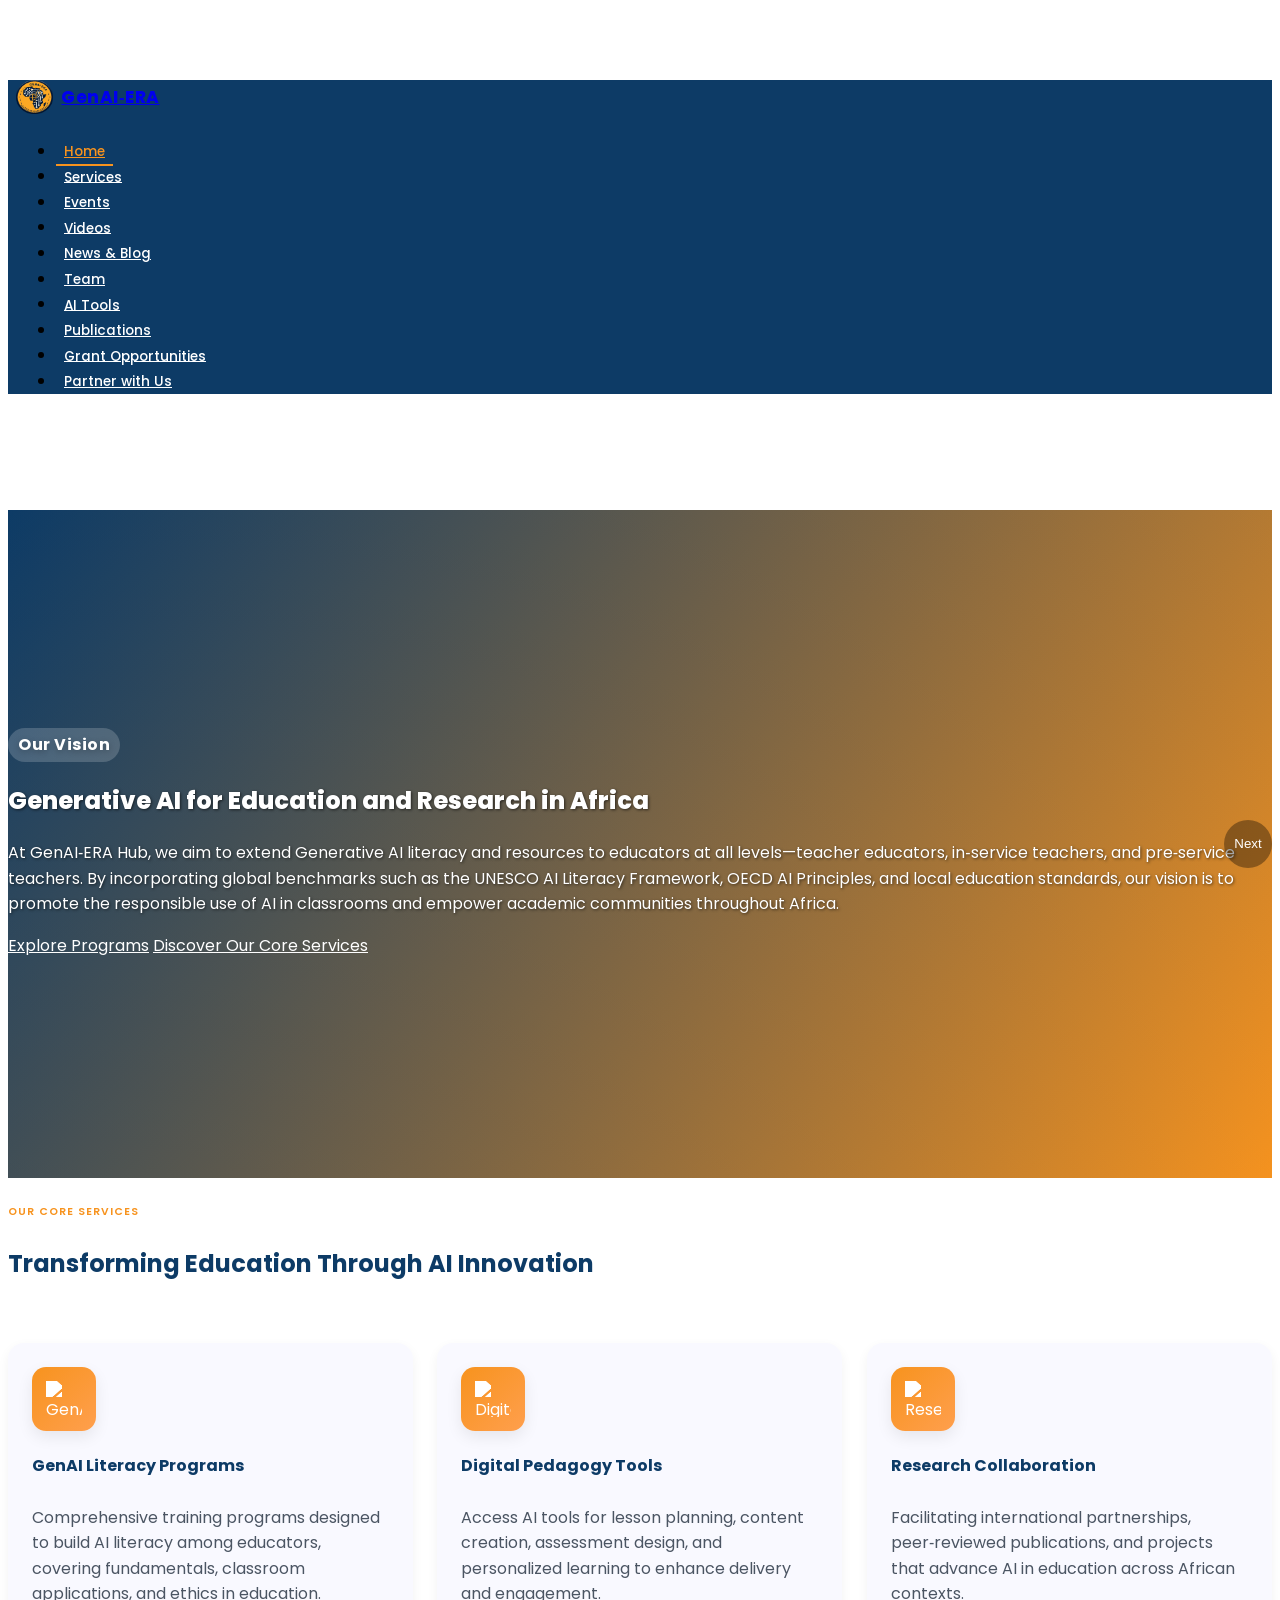
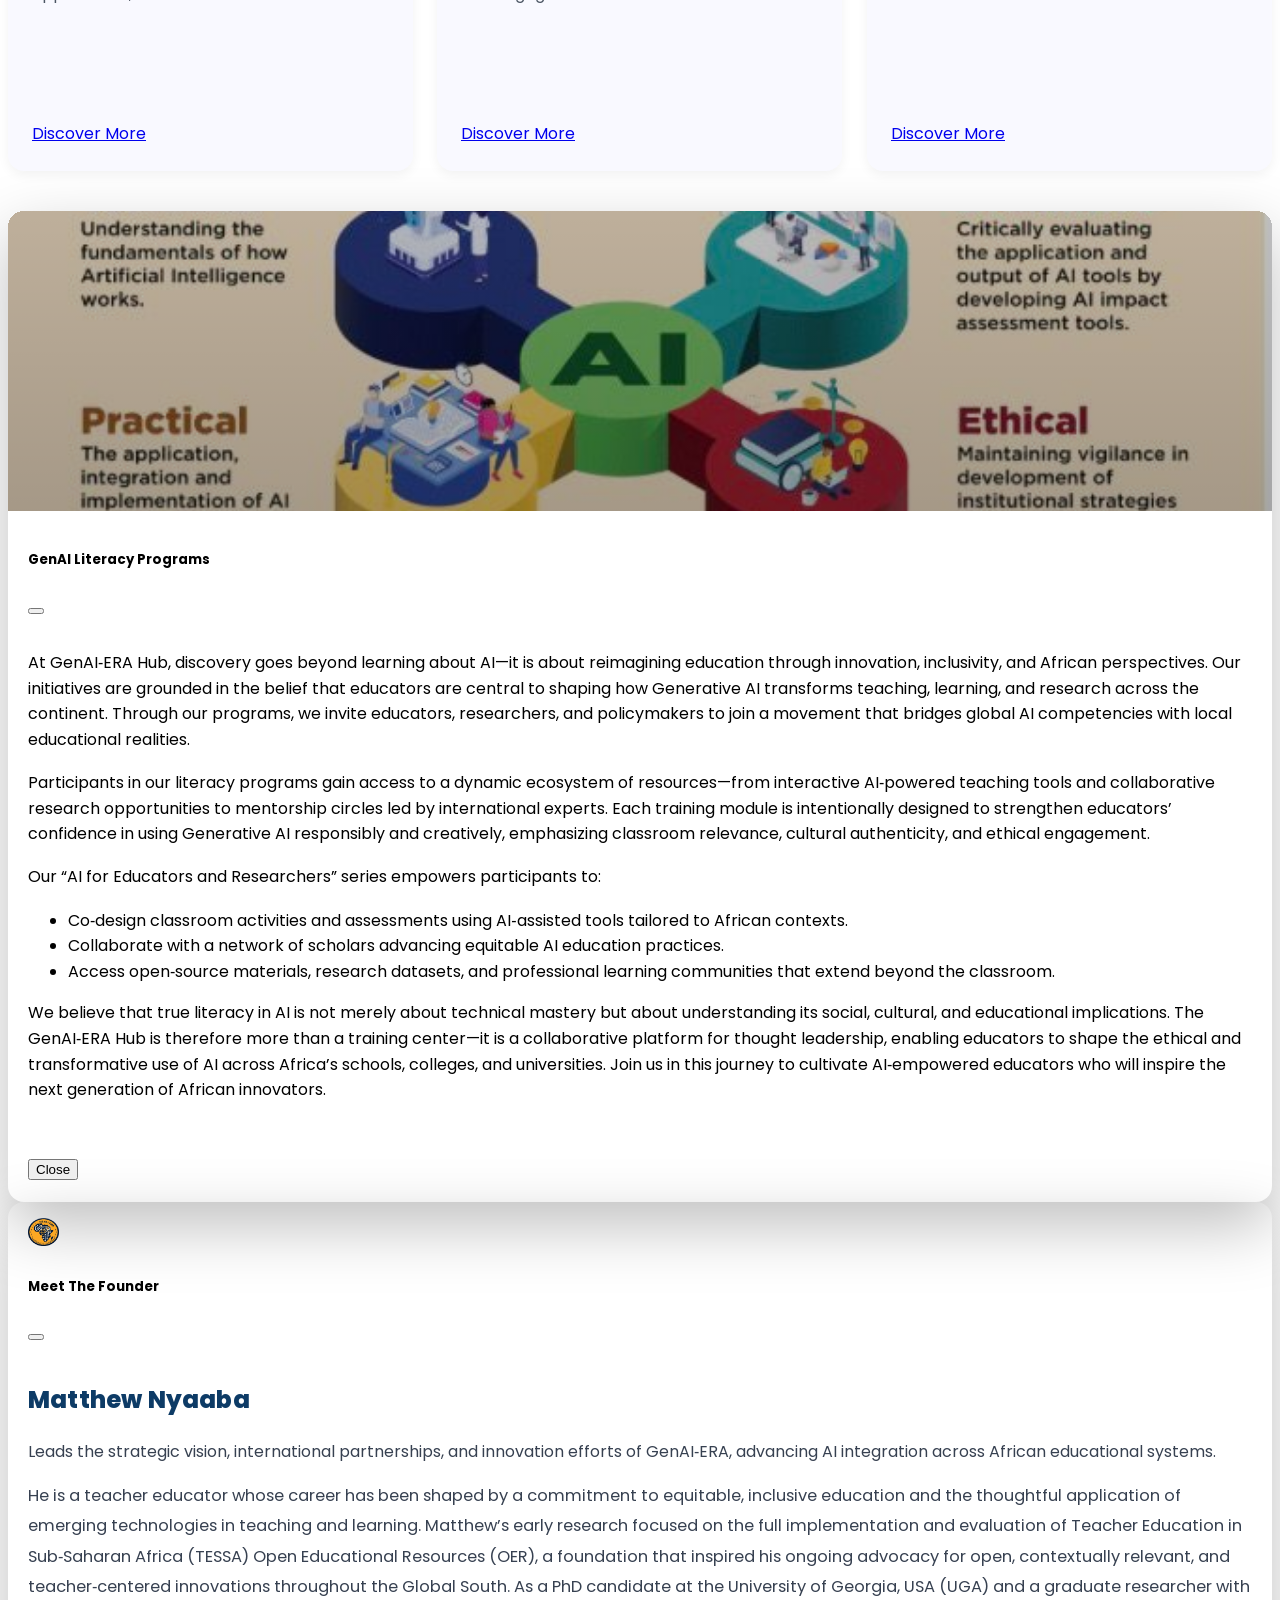
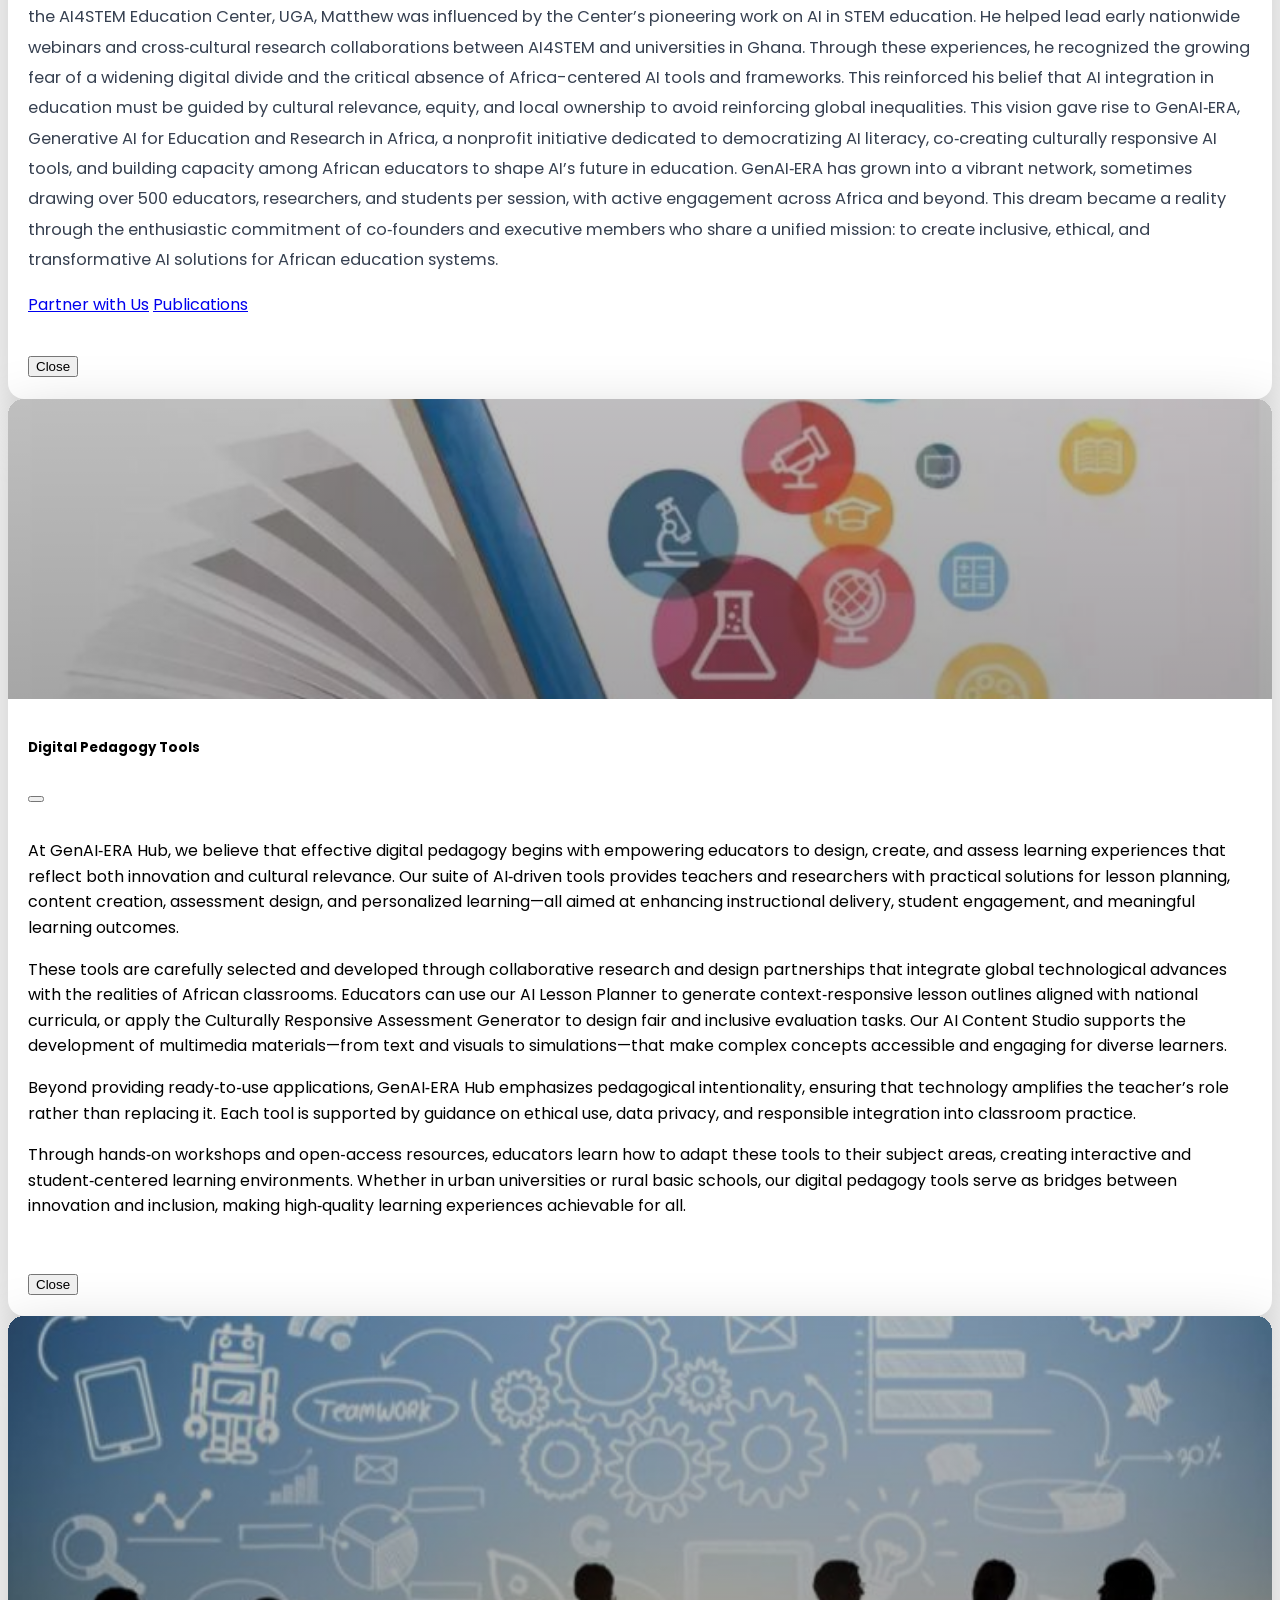
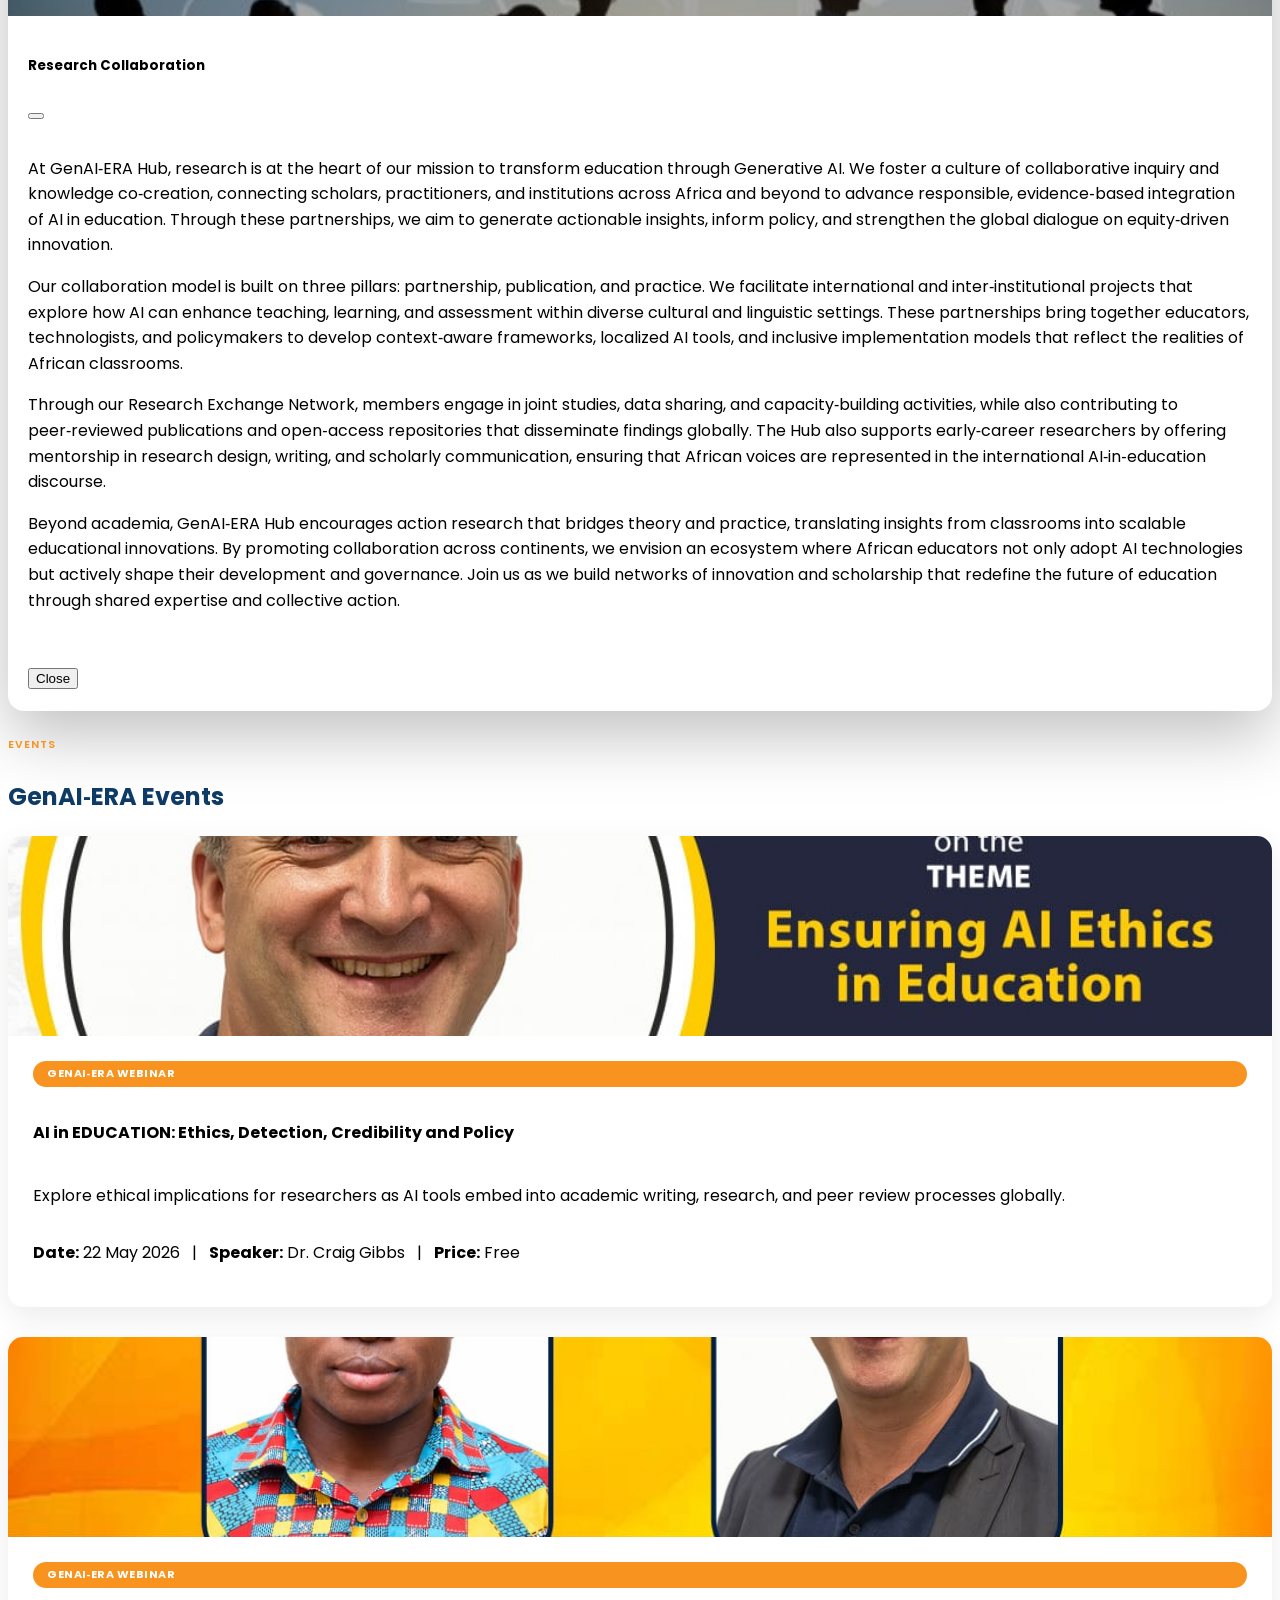
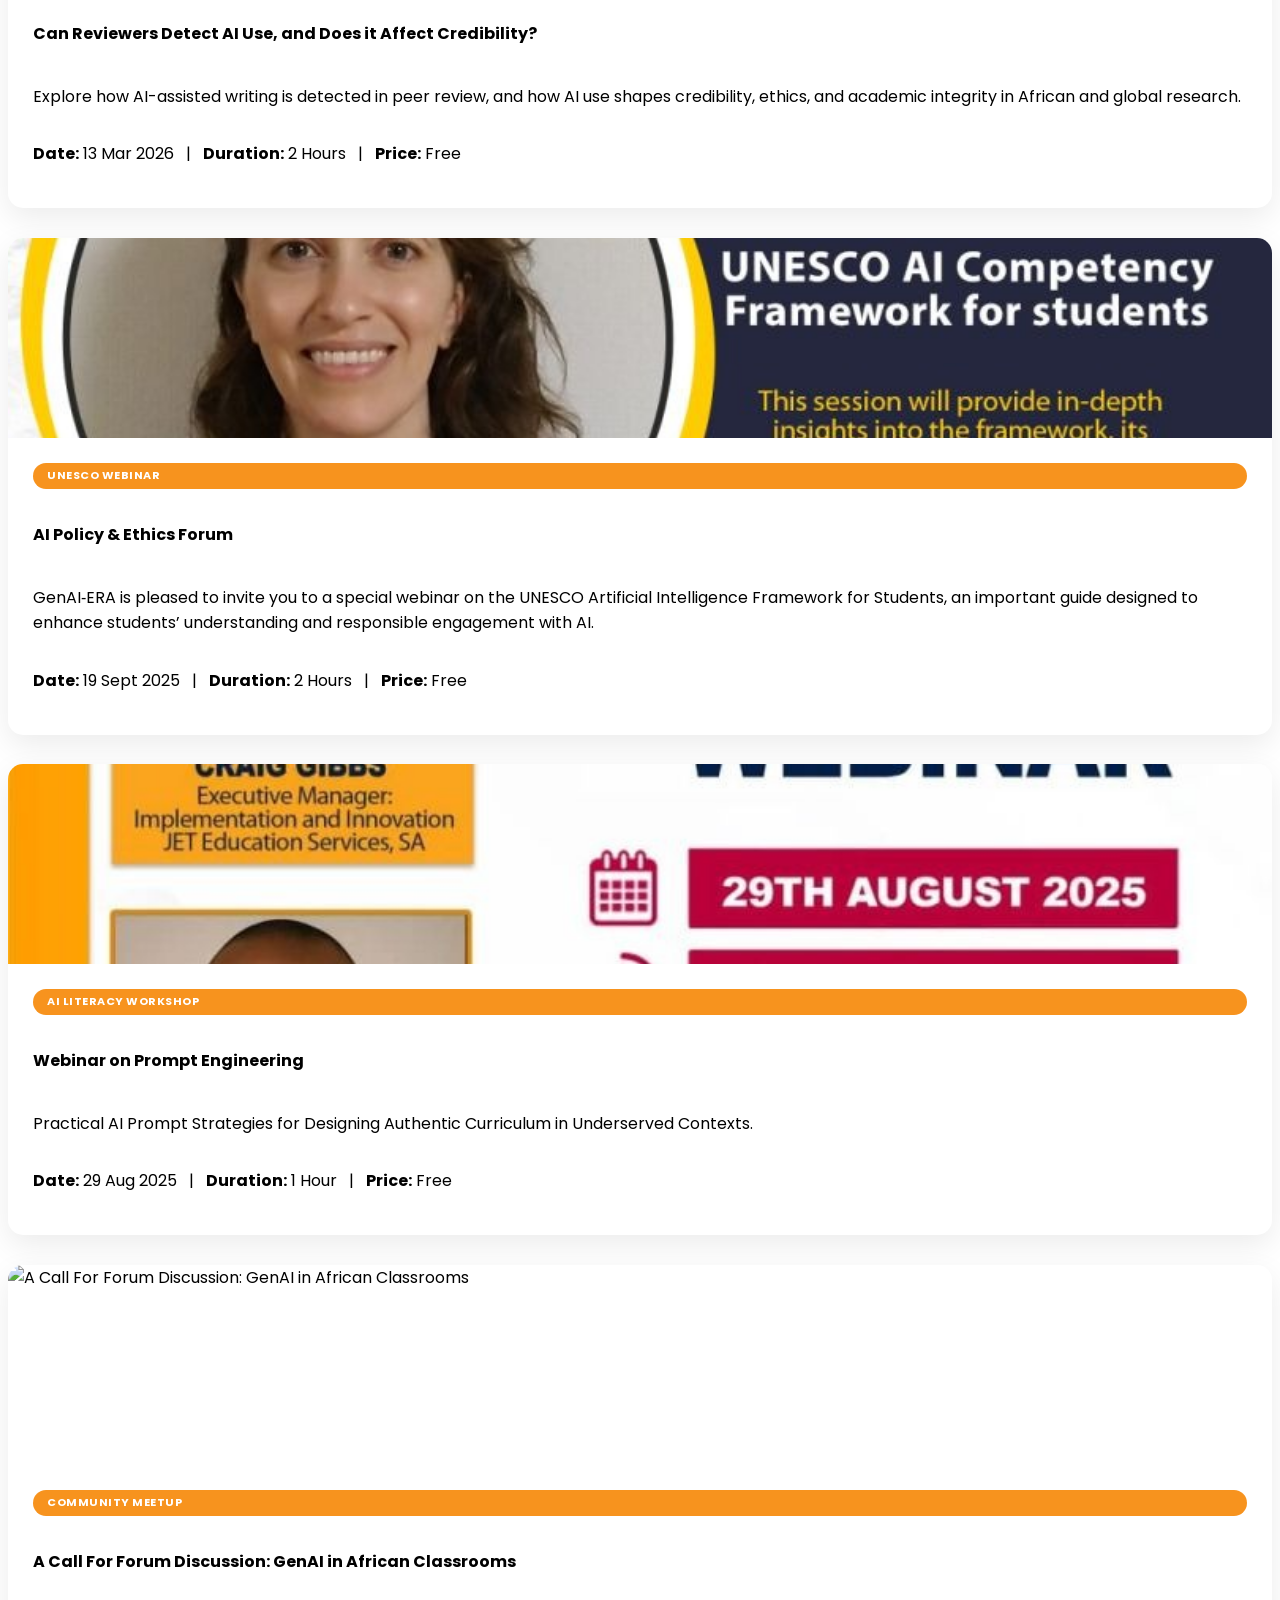
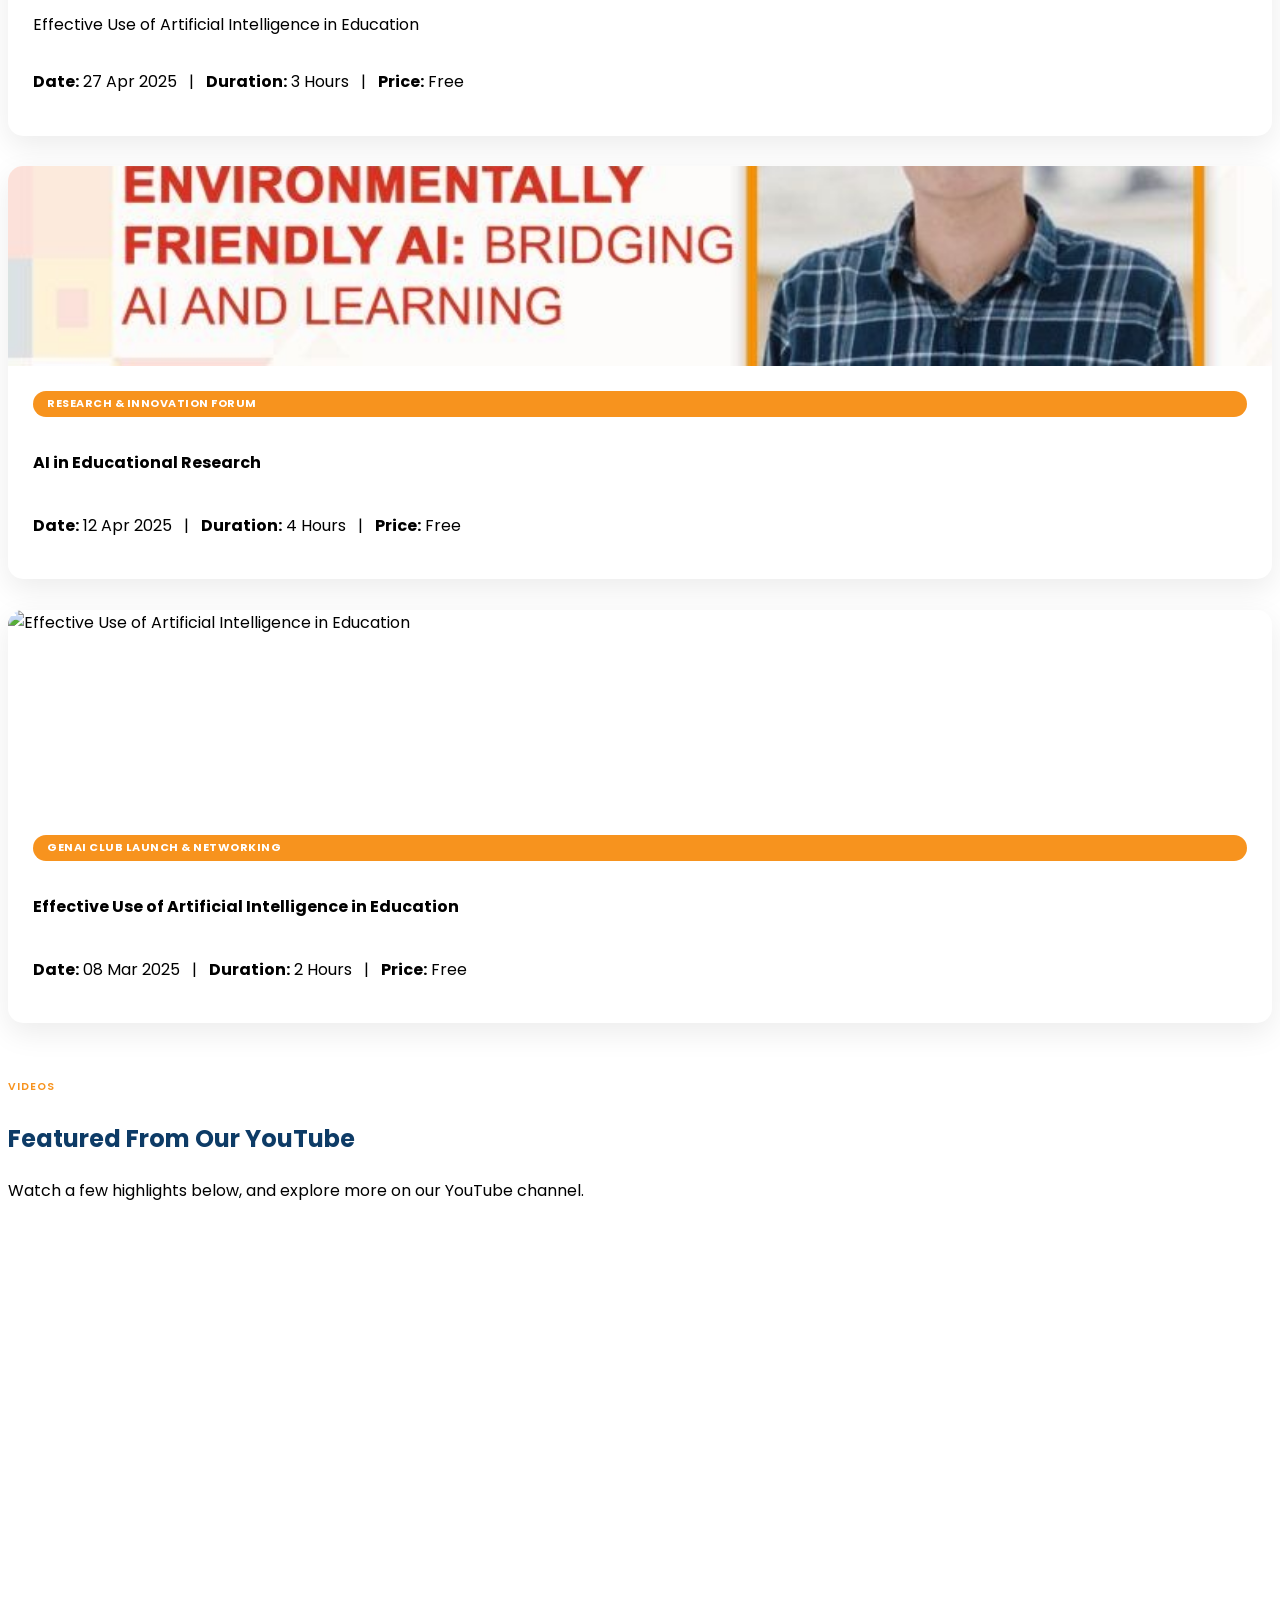
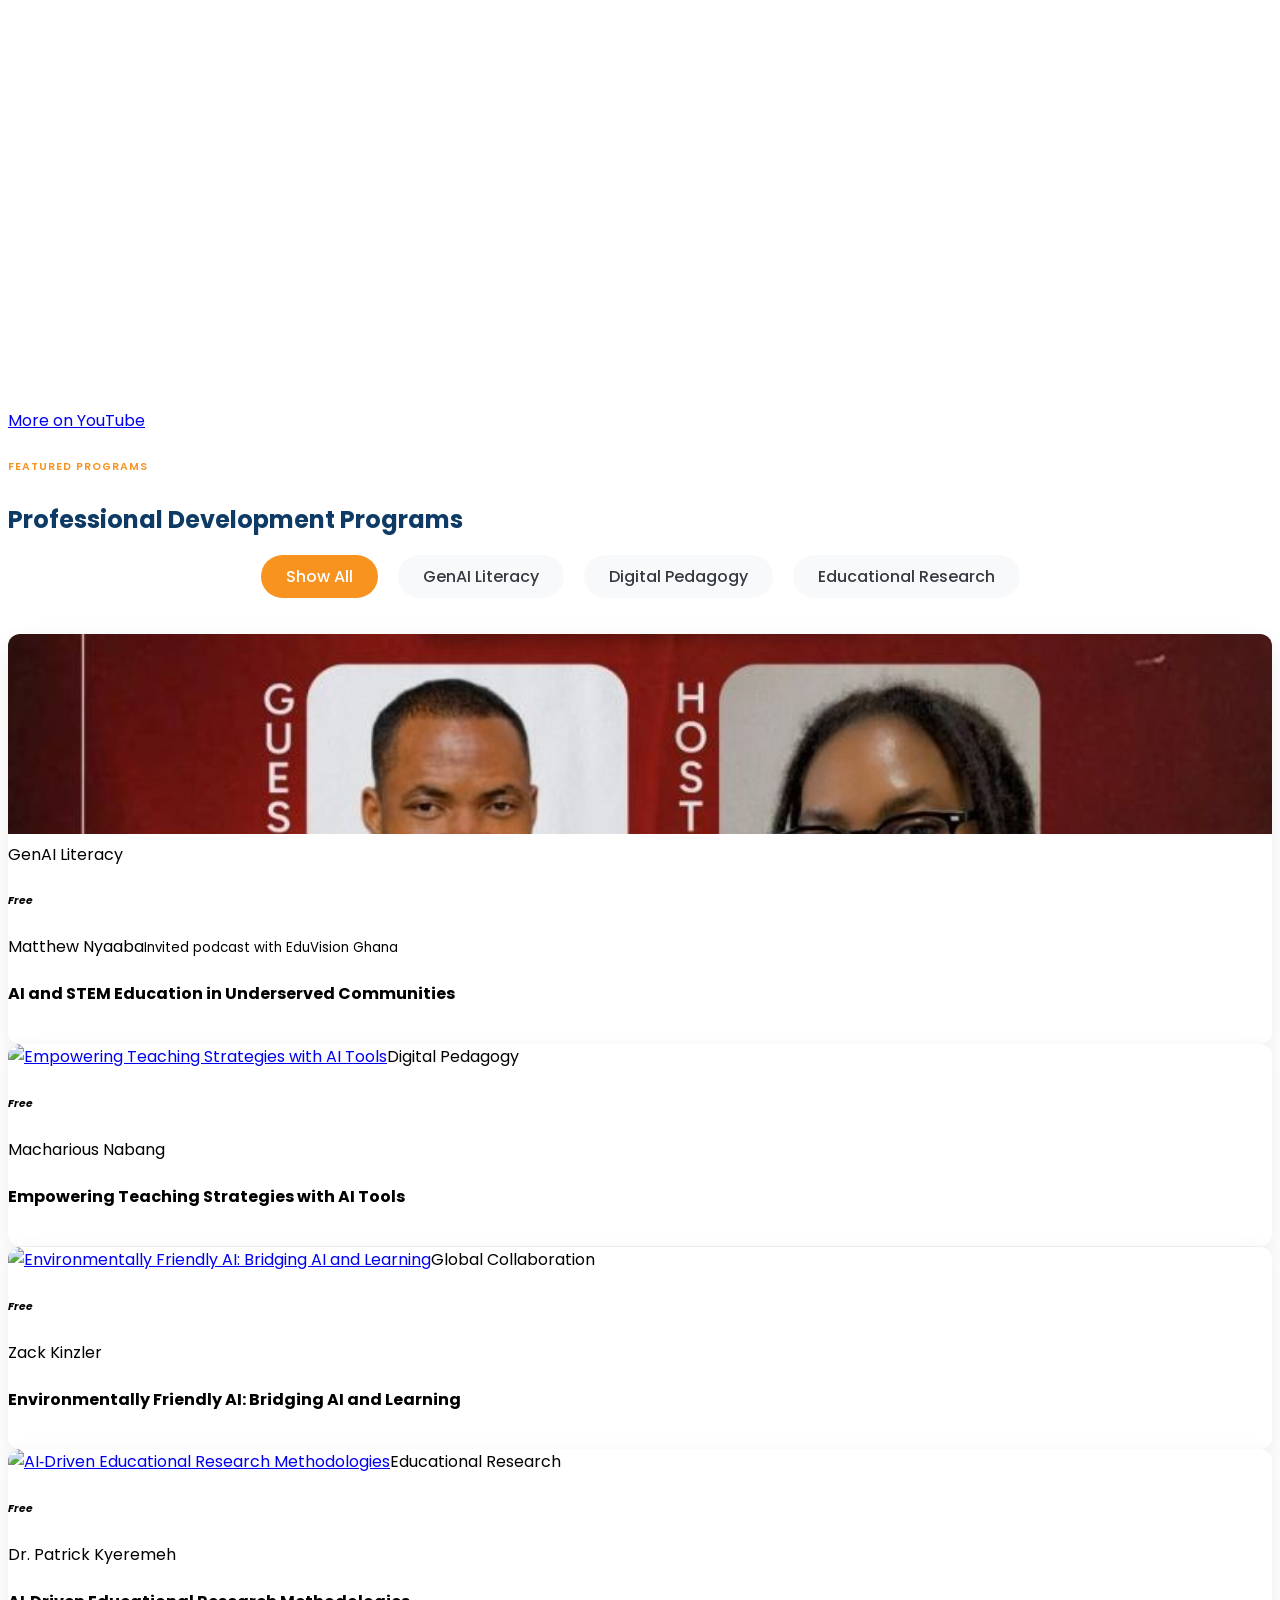
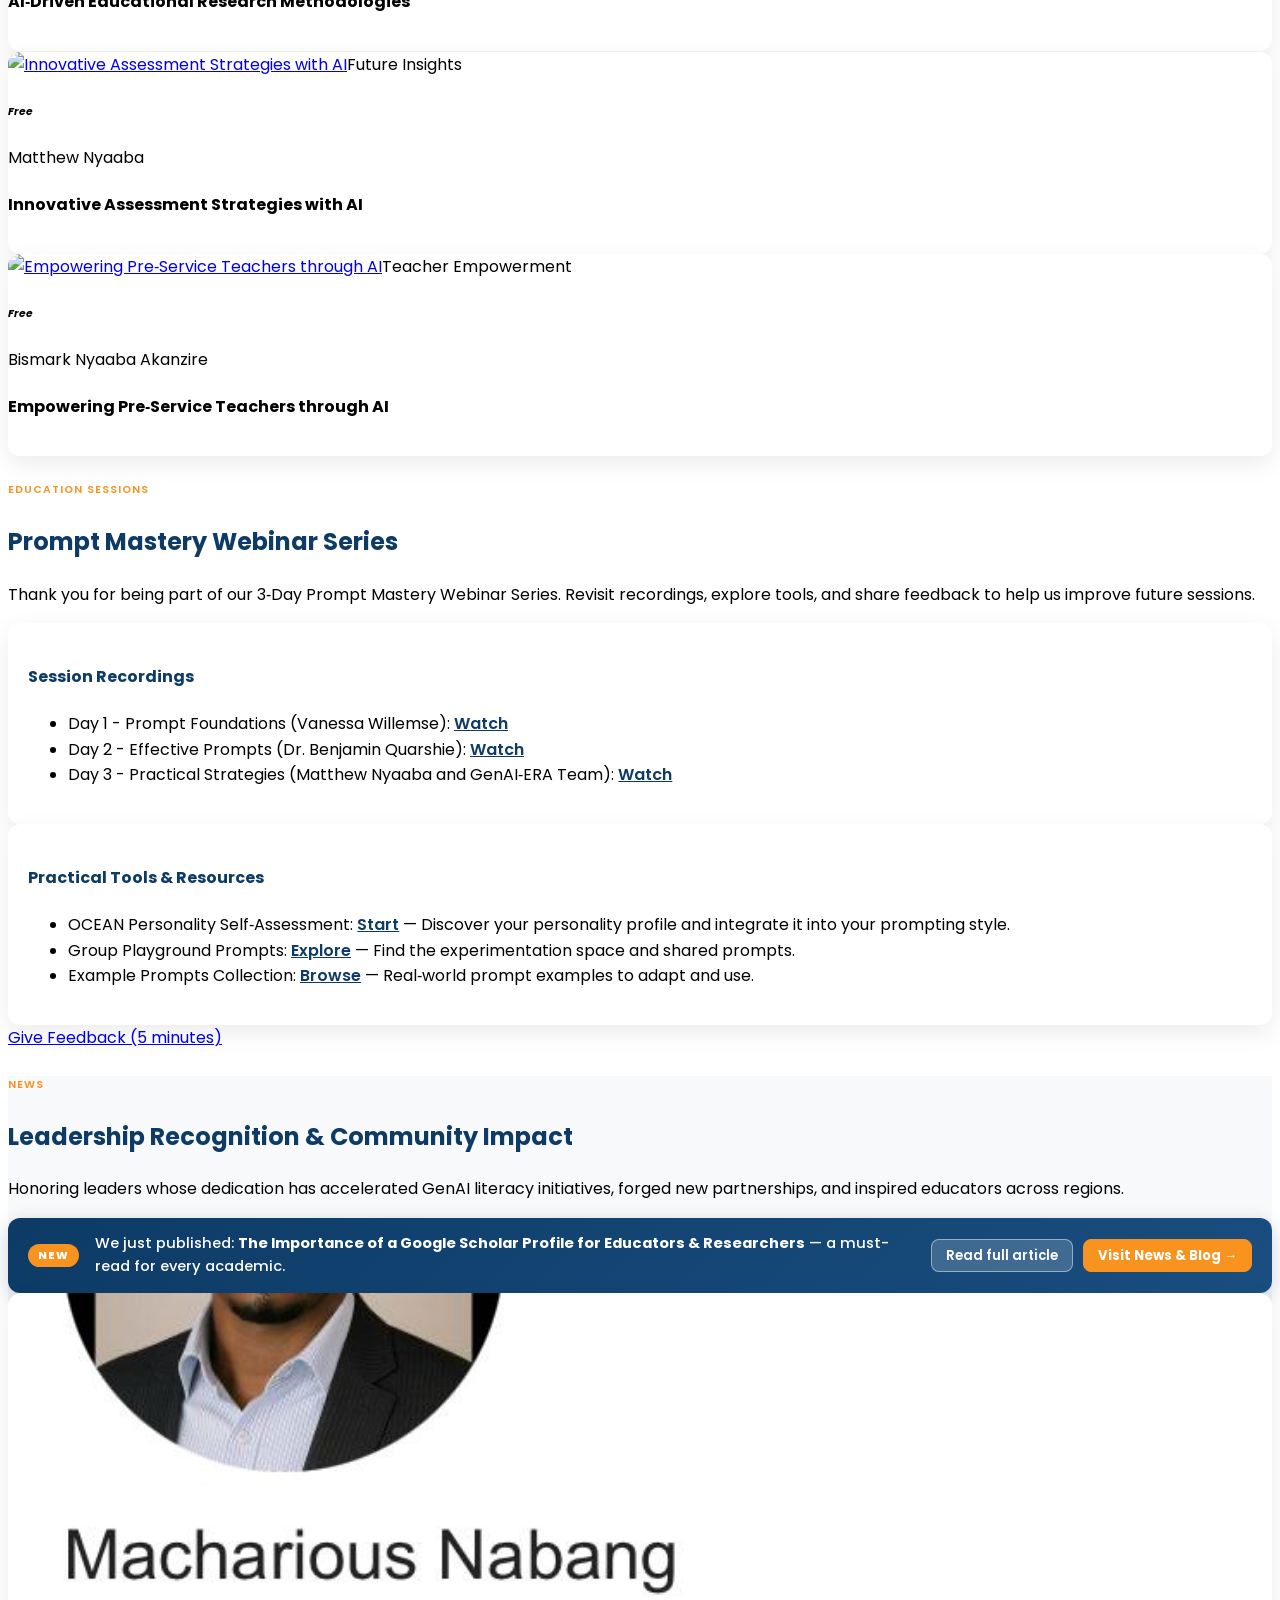
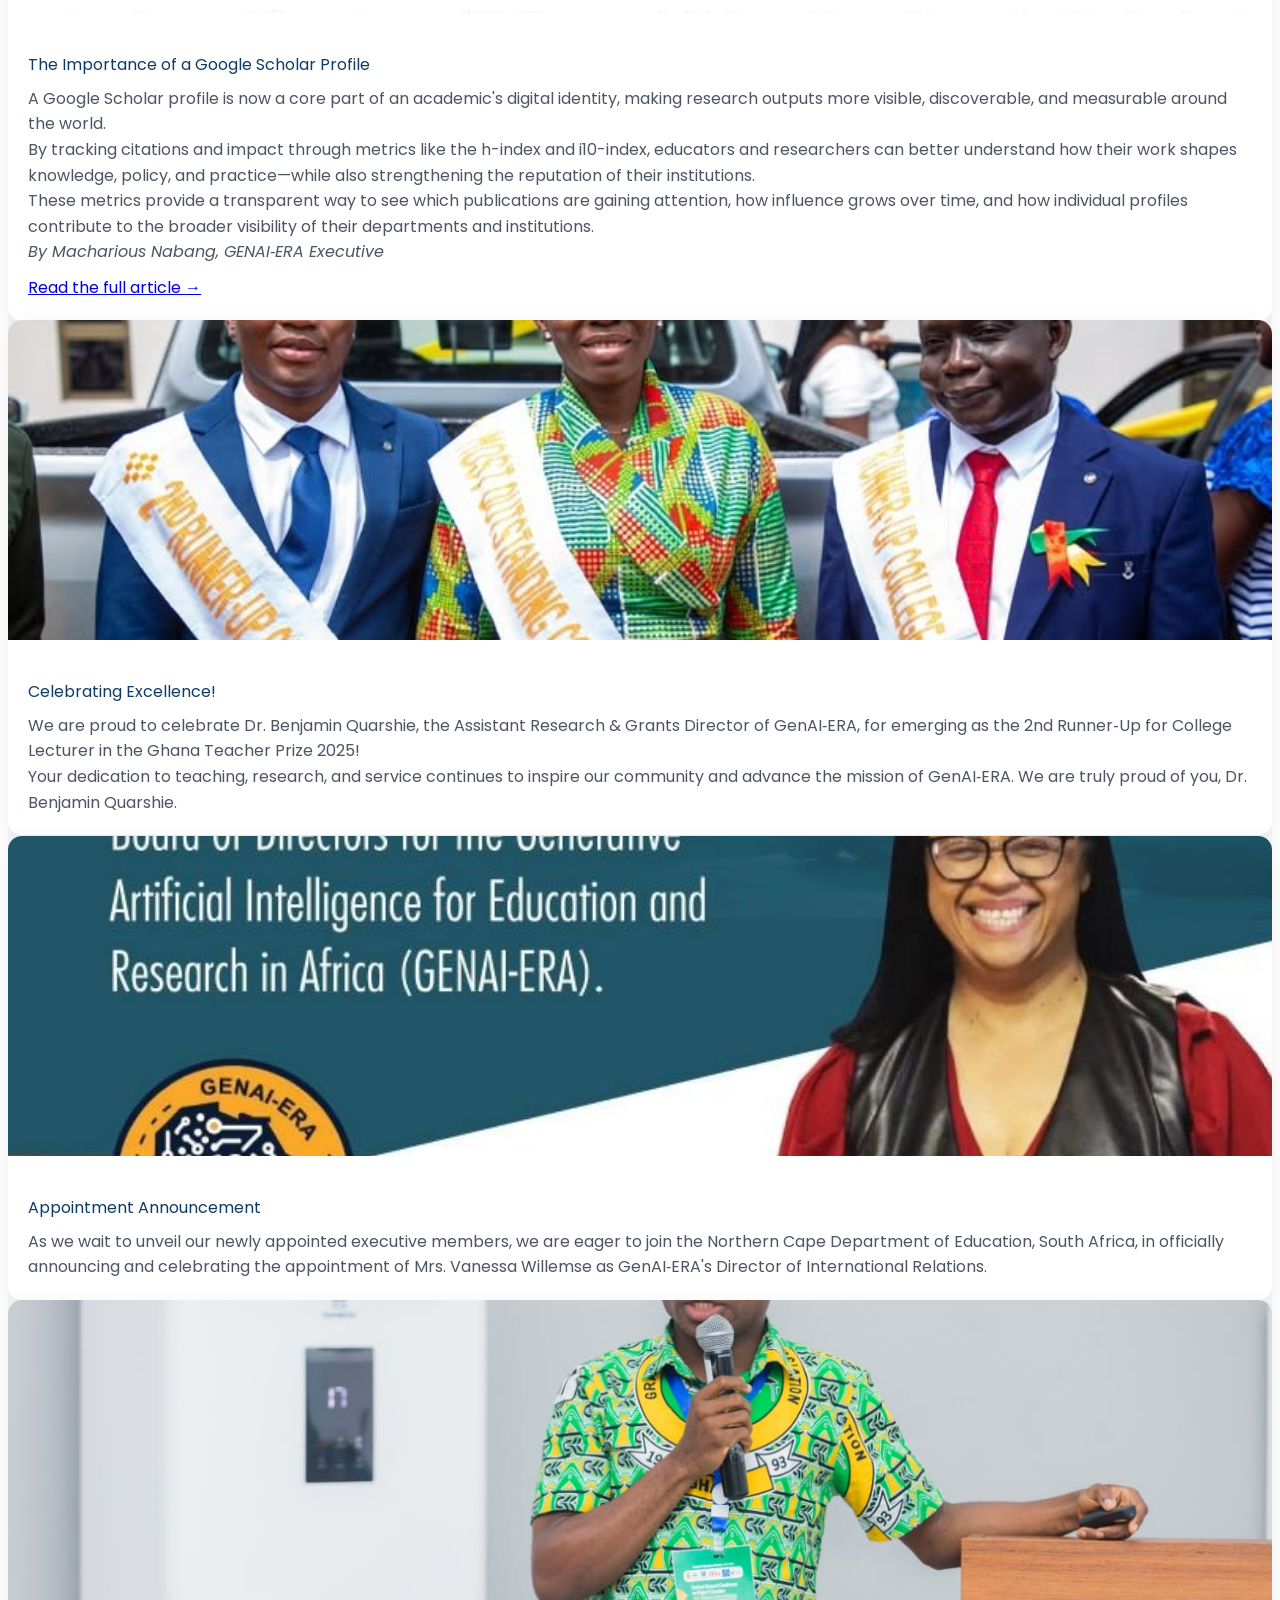
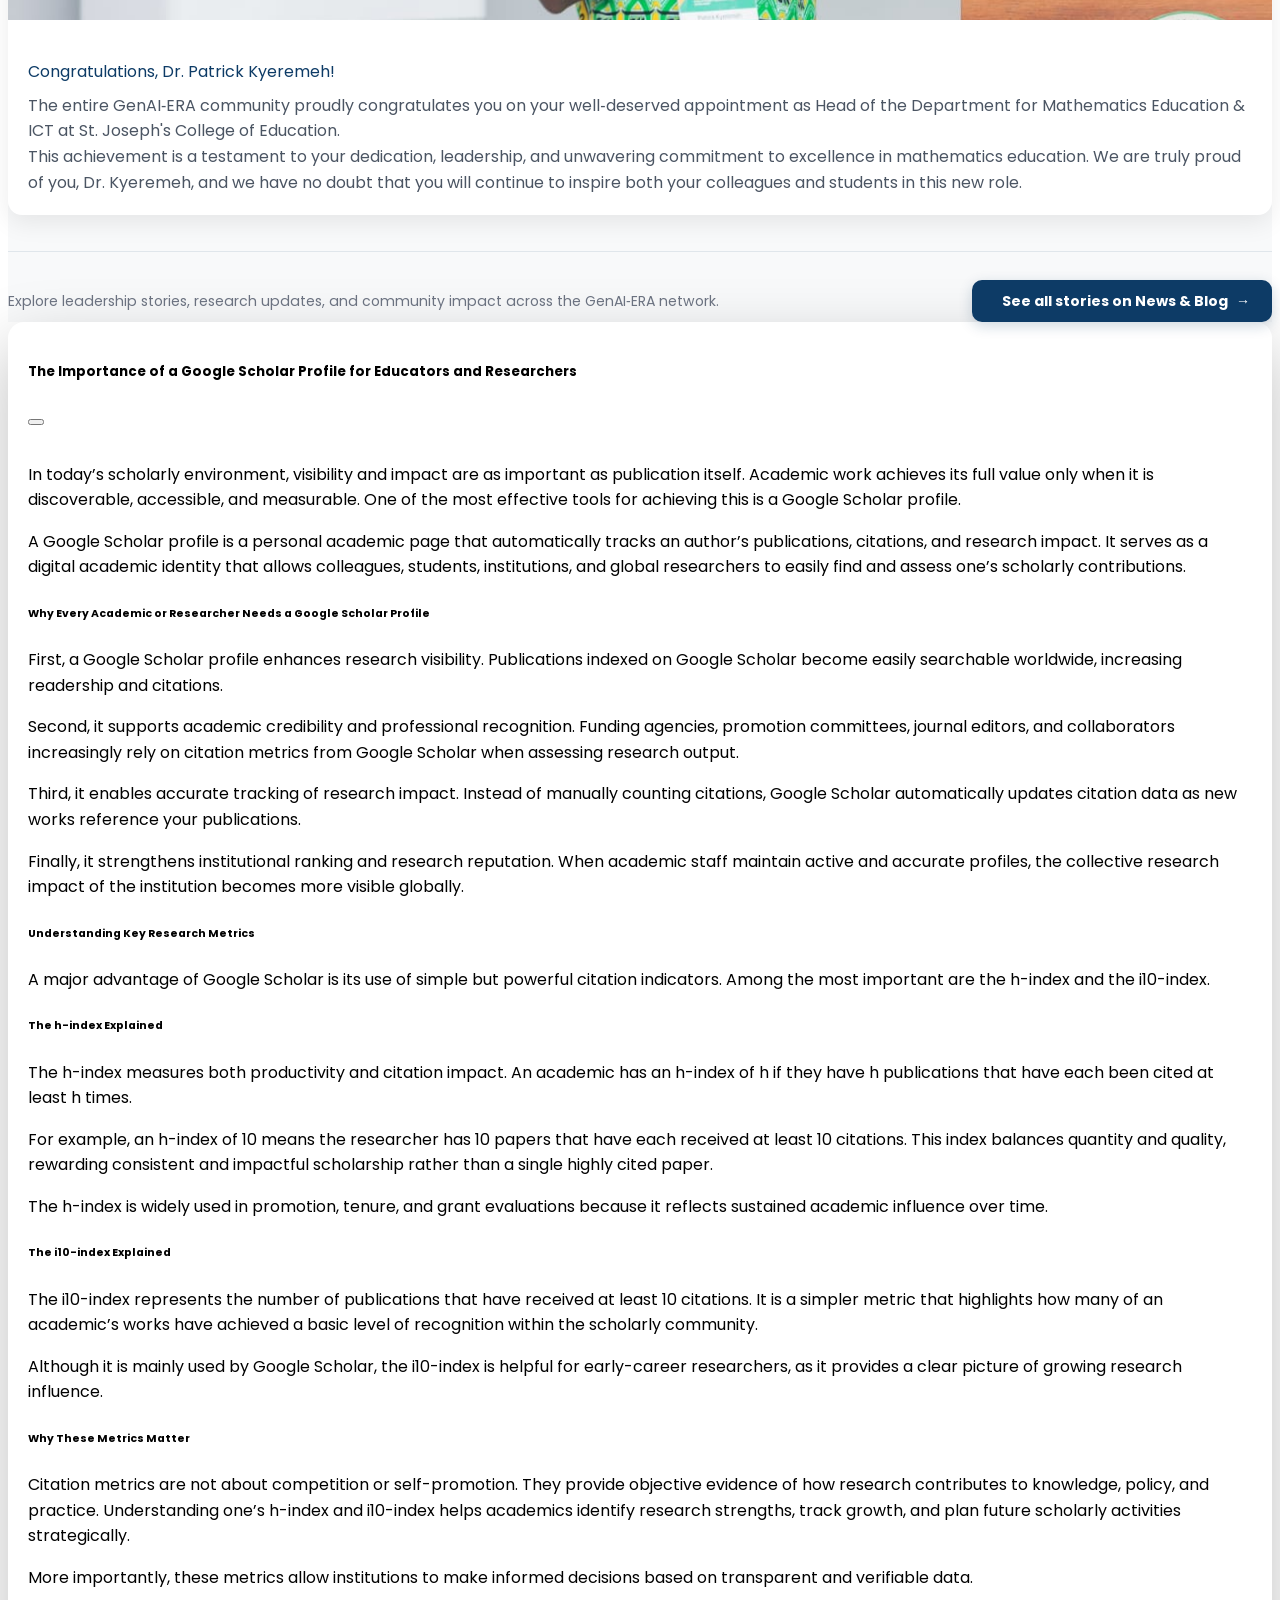
==== commit 4537f796: "Update team: Add Dr. Erute Iniovorua, transition Dr. Saeed to new Alumni section" ====
--- a/index.html
+++ b/index.html
@@ -710,7 +710,7 @@
           <div class="col-lg-3 col-md-6 mb-4 executive-member"><div class="team-member-card"><img src="assets/images/executives/dr-quarshie-ghana.jpg" alt="Dr. Quarshie" /><h4>Dr. Benjamin Quarshie</h4><div class="position">Research &amp; Grants Director</div><div class="location">Mampong technical college of Education, Ghana</div><div class="description">Securing funding, managing research portfolios, and developing sustainable grant strategies for AI education initiatives.</div><ul class="social-icons"><li><a href="https://www.linkedin.com/in/benjamin-quarshie-376b6380?utm_source=share&utm_campaign=share_via&utm_content=profile&utm_medium=ios_app" target="_blank" rel="noopener" aria-label="Dr. Benjamin Quarshie on LinkedIn"><i class="fab fa-linkedin"></i></a></li></ul></div></div>
           <div class="col-lg-3 col-md-6 mb-4 executive-member"><div class="team-member-card"><img src="assets/images/executives/craig-gibbs-south-africa.jpg" alt="Craig Gibbs" /><h4>Dr. Craig Gibbs</h4><div class="position">Deputy Research and Grant</div><div class="location">JET Education Services, South Africa</div><div class="description">Coordinating research activities, documentation, and stakeholder communications; supporting grant pipelines and reporting.</div><ul class="social-icons"><li><a href="https://www.linkedin.com/in/craig-gibbs-8b4b5b116?utm_source=share&utm_campaign=share_via&utm_content=profile&utm_medium=android_app" target="_blank" rel="noopener" aria-label="Craig Gibbs on LinkedIn"><i class="fab fa-linkedin"></i></a></li></ul></div></div>
           <div class="col-lg-3 col-md-6 mb-4 executive-member"><div class="team-member-card"><img src="assets/images/executives/vanessa-willemse-south-africa.jpg" alt="Vanessa Willemse" /><h4>Vanessa Willemse</h4><div class="position">Director, International Relations</div><div class="location">Northern Cape Provincial Teacher Development Institute, South Africa</div><div class="description">Building international partnerships and coordinating cross‑border programs that expand GenAI‑ERA's global footprint.</div><ul class="social-icons"><li><a href="https://www.linkedin.com/in/vanessa-willemse-64b02aa2?utm_source=share&utm_campaign=share_via&utm_content=profile&utm_medium=ios_app" target="_blank" rel="noopener" aria-label="Vanessa Willemse on LinkedIn"><i class="fab fa-linkedin"></i></a></li></ul></div></div>
-          <div class="col-lg-3 col-md-6 mb-4 executive-member"><div class="team-member-card"><img src="assets/images/executives/saeed-maigari-nigeria.jpg" alt="Dr. Saeed Maigari" /><h4>Engr. Dr. Saeed Maigari</h4><div class="position">Deputy Director, International Relations</div><div class="location">Federal University of Transportation, Daura, Nigeria</div><div class="description">Supporting international collaborations, MOUs, and exchange activities with universities and NGOs.</div><ul class="social-icons"><li><a href="https://www.linkedin.com/in/engr-dr-saeed-maigari-8276963a?utm_source=share&utm_campaign=share_via&utm_content=profile&utm_medium=ios_apptm_content=profile&utm_medium=ios_app" target="_blank" rel="noopener" aria-label="Dr. Saeed Maigari on LinkedIn"><i class="fab fa-linkedin"></i></a></li></ul></div></div>
+          <div class="col-lg-3 col-md-6 mb-4 executive-member"><div class="team-member-card"><img src="assets/images/executives/dr-erute-nigeria.jpeg" alt="Dr. Erute Iniovorua" /><h4>Dr. Erute Iniovorua</h4><div class="position">Grant and Economic Strategy Lead</div><div class="location">Independent ISO Auditor / Former Central Bank of Nigeria</div><div class="description">Seasoned policy analyst and research consultant driving innovation, economic R&D, and capacity development across Africa and globally.</div><ul class="social-icons"><li><a href="https://www.linkedin.com/in/eruteiniovorua?utm_source=share&utm_campaign=share_via&utm_content=profile&utm_medium=ios_app" target="_blank" rel="noopener" aria-label="Dr. Erute Iniovorua on LinkedIn"><i class="fab fa-linkedin"></i></a></li></ul></div></div>
 
           <div class="col-lg-3 col-md-6 mb-4 executive-member"><div class="team-member-card"><img src="assets/images/executives/dorcas-adomina-ghana.jpg" alt="Dorcas Adomina" /><h4>Dorcas Adomina</h4><div class="position">Director, Equity &amp; Inclusion</div><div class="location">University of Education, Winneba, Ghana</div><div class="description">Embedding equity, accessibility, and inclusion across programs; leading DEI audits and guidelines.</div><ul class="social-icons"><li><a href="https://www.linkedin.com/in/dorcas-eyram-96657722a?utm_source=share&utm_campaign=share_via&utm_content=profile&utm_medium=ios_app" target="_blank" rel="noopener" aria-label="Dorcas Adomina on LinkedIn"><i class="fab fa-linkedin"></i></a></li></ul></div></div>
           <div class="col-lg-3 col-md-6 mb-4 executive-member"><div class="team-member-card"><img src="assets/images/executives/ellen-kwarteng-ghana.jpg" alt="Ellen Kwarteng" /><h4>Ellen Kwarteng</h4><div class="position">Program Manager</div><div class="location">St Joseph's College of Education, Ghana</div><div class="description">Operational oversight of events, webinars, and PD cohorts; monitoring KPIs and reporting.</div><ul class="social-icons"><li><a href="https://www.linkedin.com/in/ellen-kwarteng-524128272?utm_source=share&utm_campaign=share_via&utm_content=profile&utm_medium=android_app" target="_blank" rel="noopener" aria-label="Ellen Kwarteng on LinkedIn"><i class="fab fa-linkedin"></i></a></li></ul></div></div>
@@ -734,6 +734,17 @@
       </div>
     </div>
     <!-- ***** Leadership Section End ***** -->
+
+    <!-- ***** Alumni Section Start ***** -->
+    <div class="team section" id="alumni">
+      <div class="container">
+        <div class="row"><div class="col-lg-12 text-center"><div class="section-heading"><h6>Past Executives</h6><h2>Alumni Members</h2><p>Honoring the dedicated leaders who have significantly contributed to our vision and impact.</p></div></div></div>
+        <div class="row justify-content-center">
+          <div class="col-lg-3 col-md-6 mb-4 executive-member"><div class="team-member-card"><img src="assets/images/executives/saeed-maigari-nigeria.jpg" alt="Dr. Saeed Maigari" /><h4>Engr. Dr. Saeed Maigari</h4><div class="position">Deputy Director, International Relations</div><div class="location">Federal University of Transportation, Daura, Nigeria</div><div class="description">Supporting international collaborations, MOUs, and exchange activities with universities and NGOs.</div><ul class="social-icons"><li><a href="https://www.linkedin.com/in/engr-dr-saeed-maigari-8276963a?utm_source=share&utm_campaign=share_via&utm_content=profile&utm_medium=ios_apptm_content=profile&utm_medium=ios_app" target="_blank" rel="noopener" aria-label="Dr. Saeed Maigari on LinkedIn"><i class="fab fa-linkedin"></i></a></li></ul></div></div>
+        </div>
+      </div>
+    </div>
+    <!-- ***** Alumni Section End ***** -->
 
     <!-- ***** Tools Section Start ***** -->
     <section class="section" id="tools">
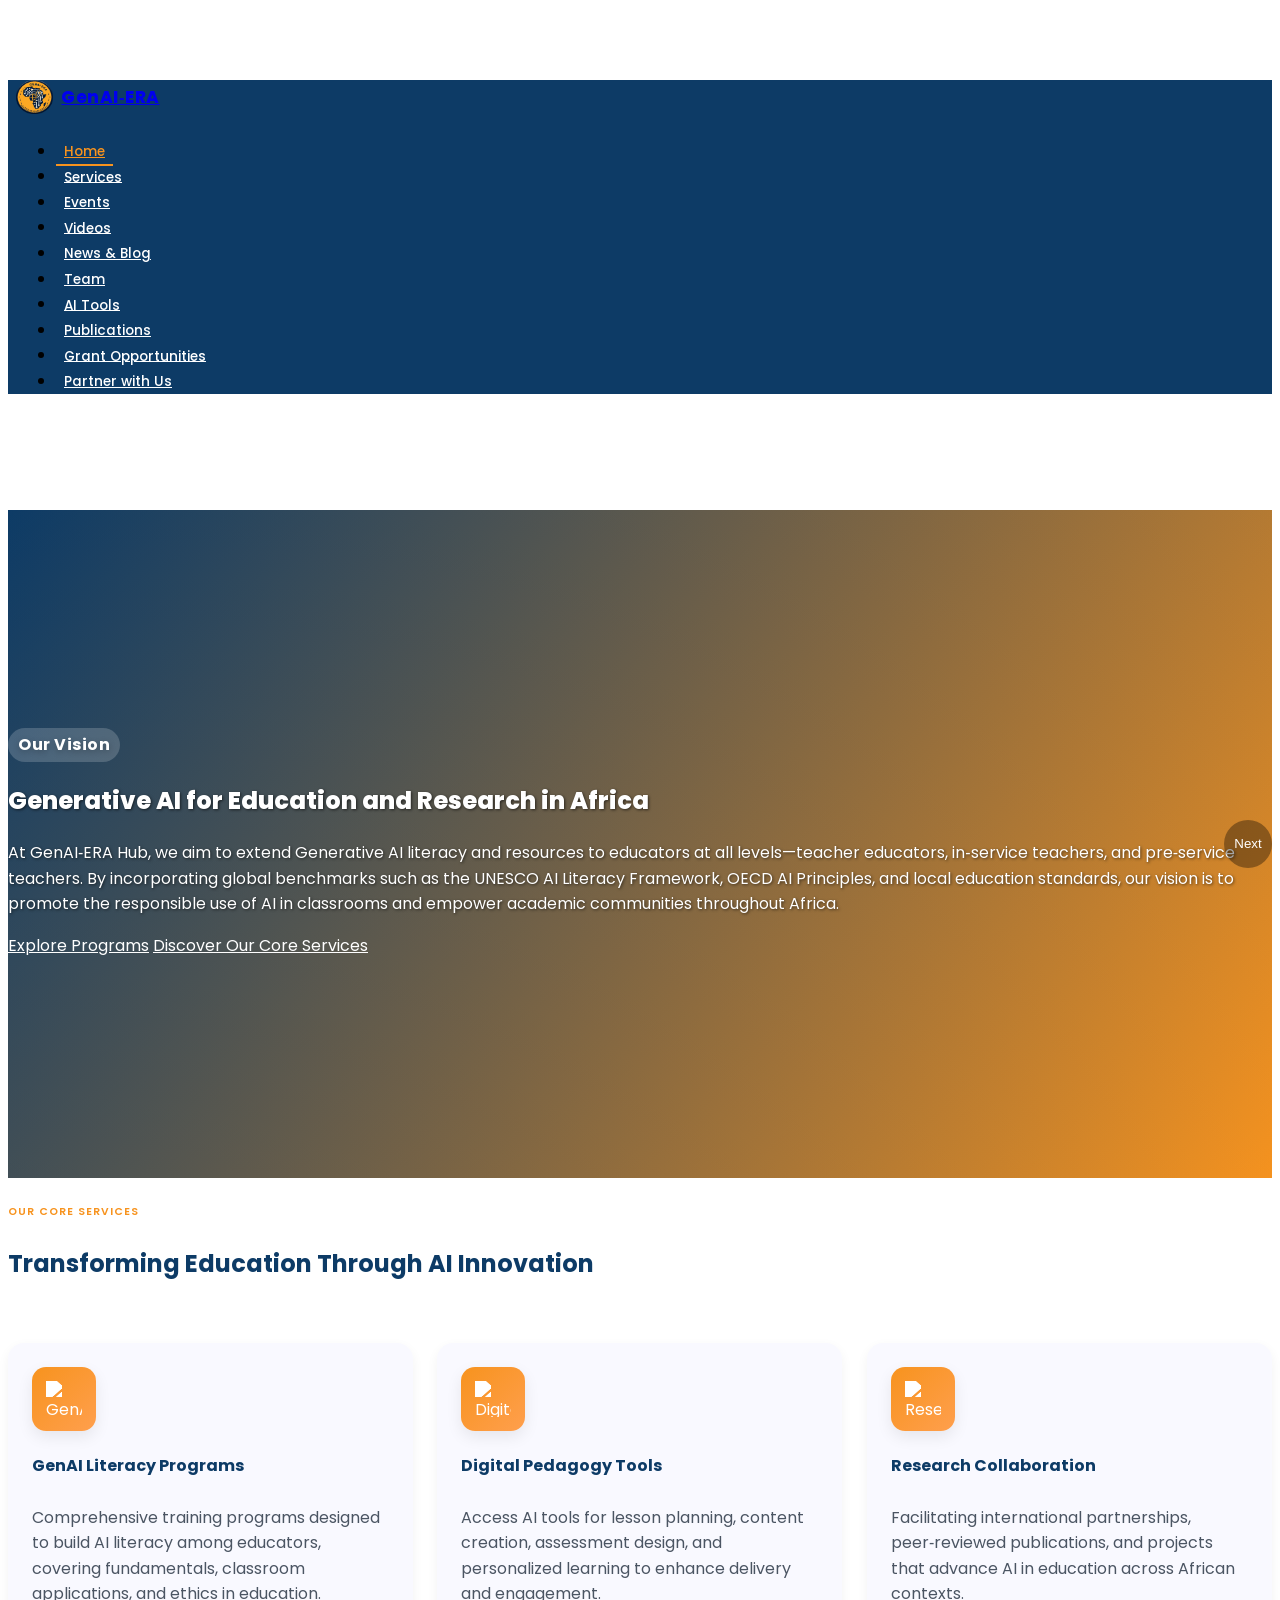
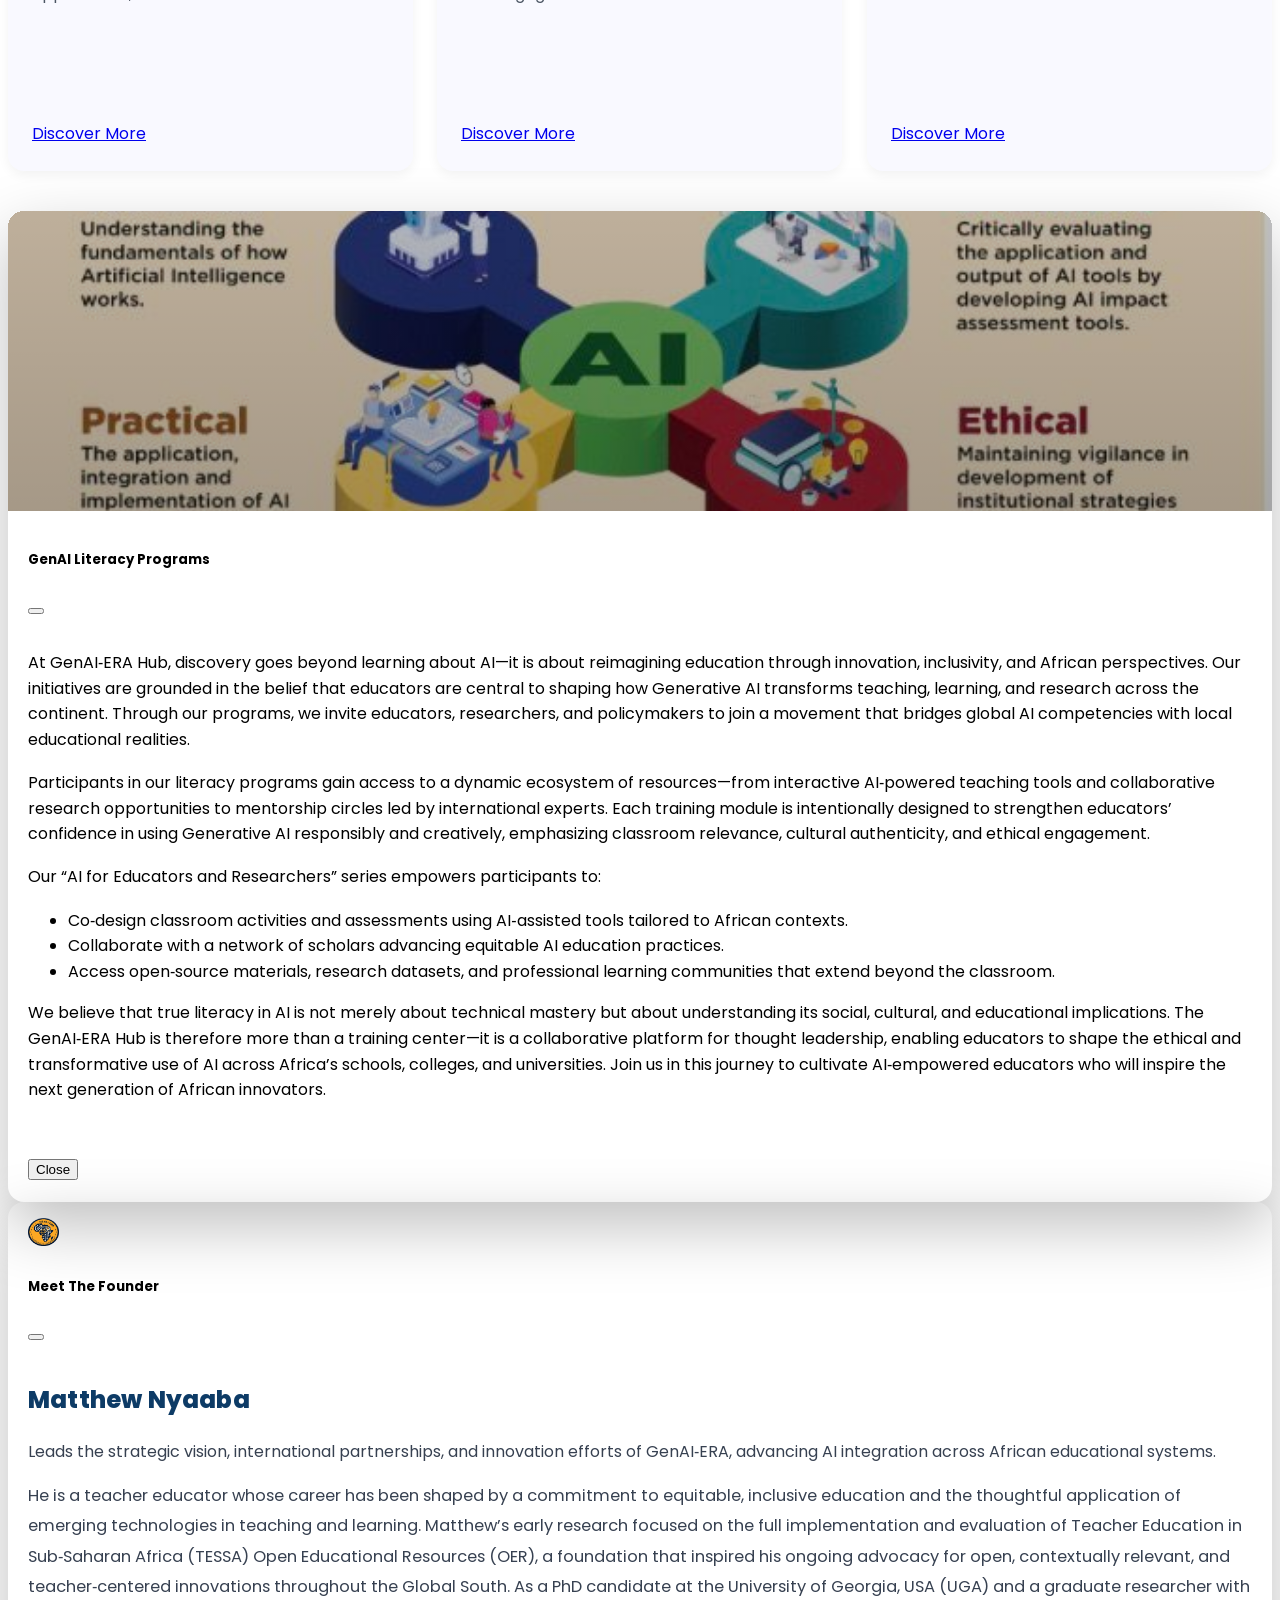
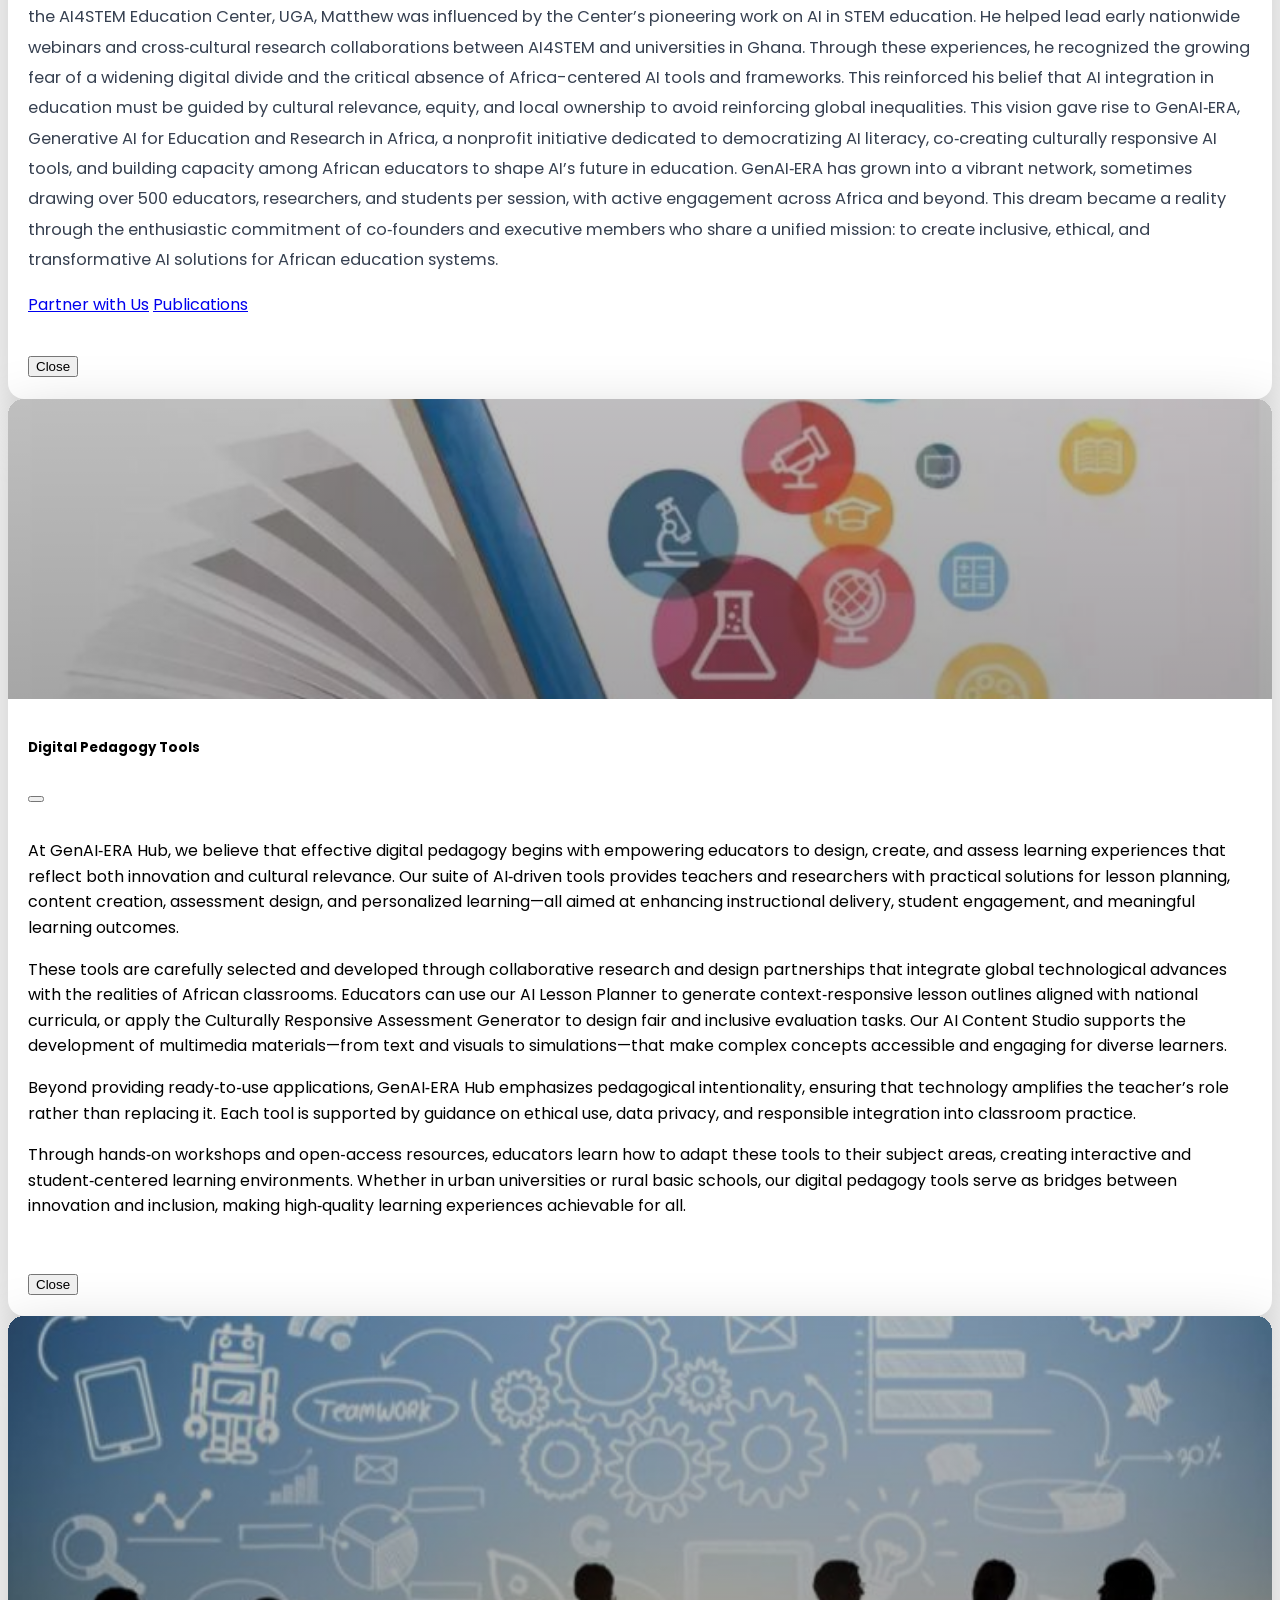
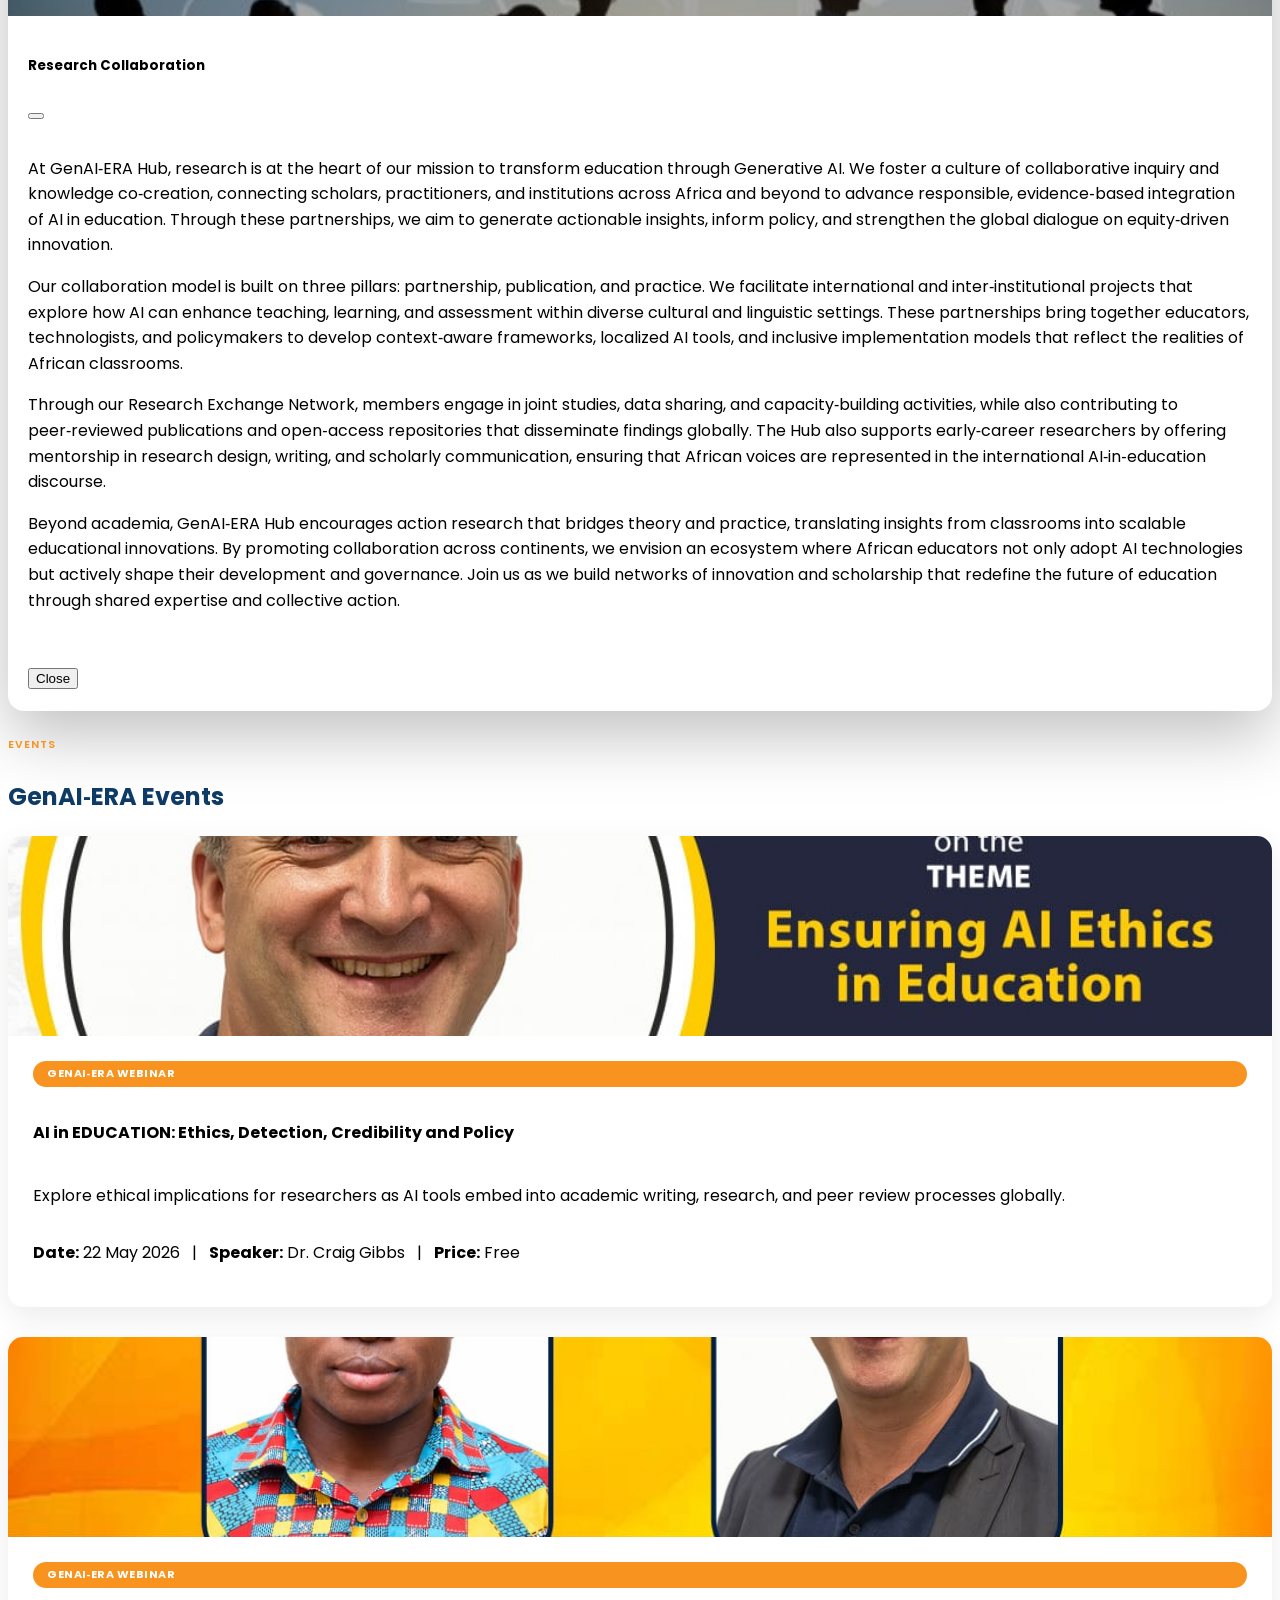
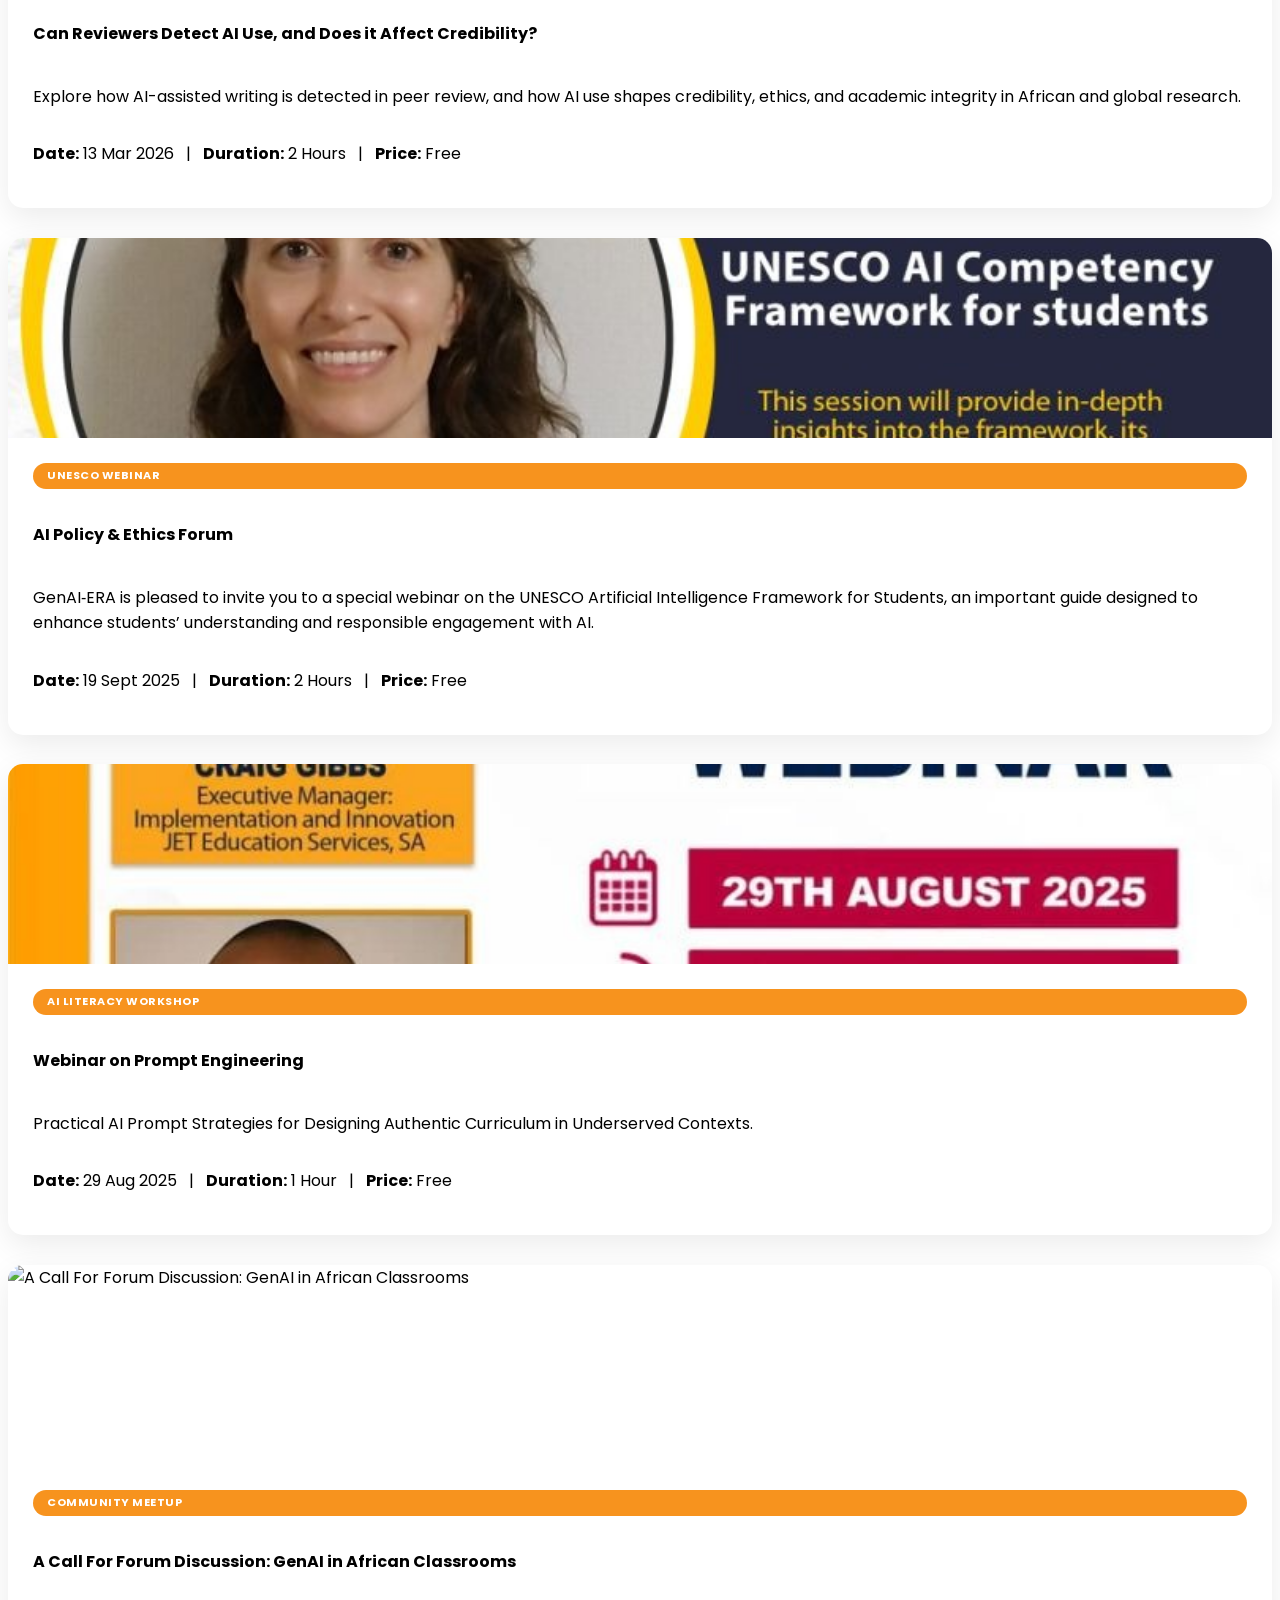
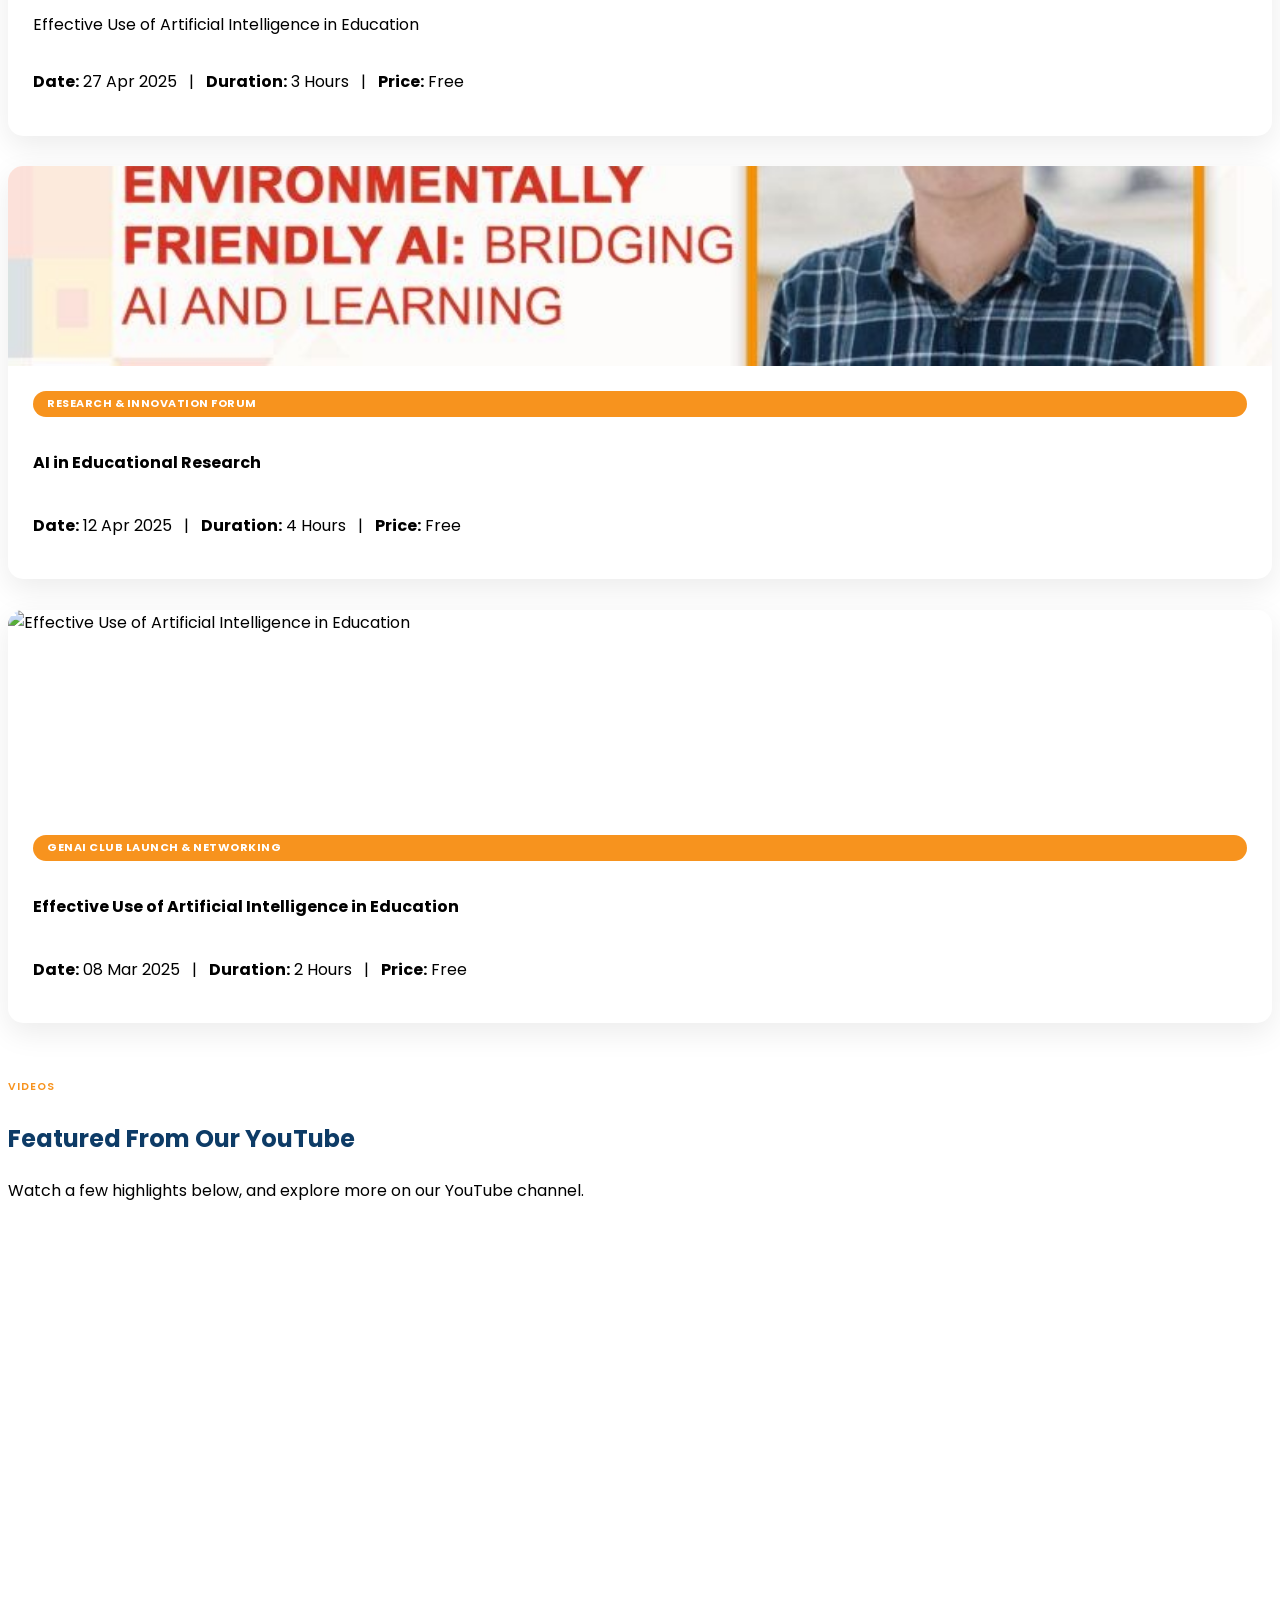
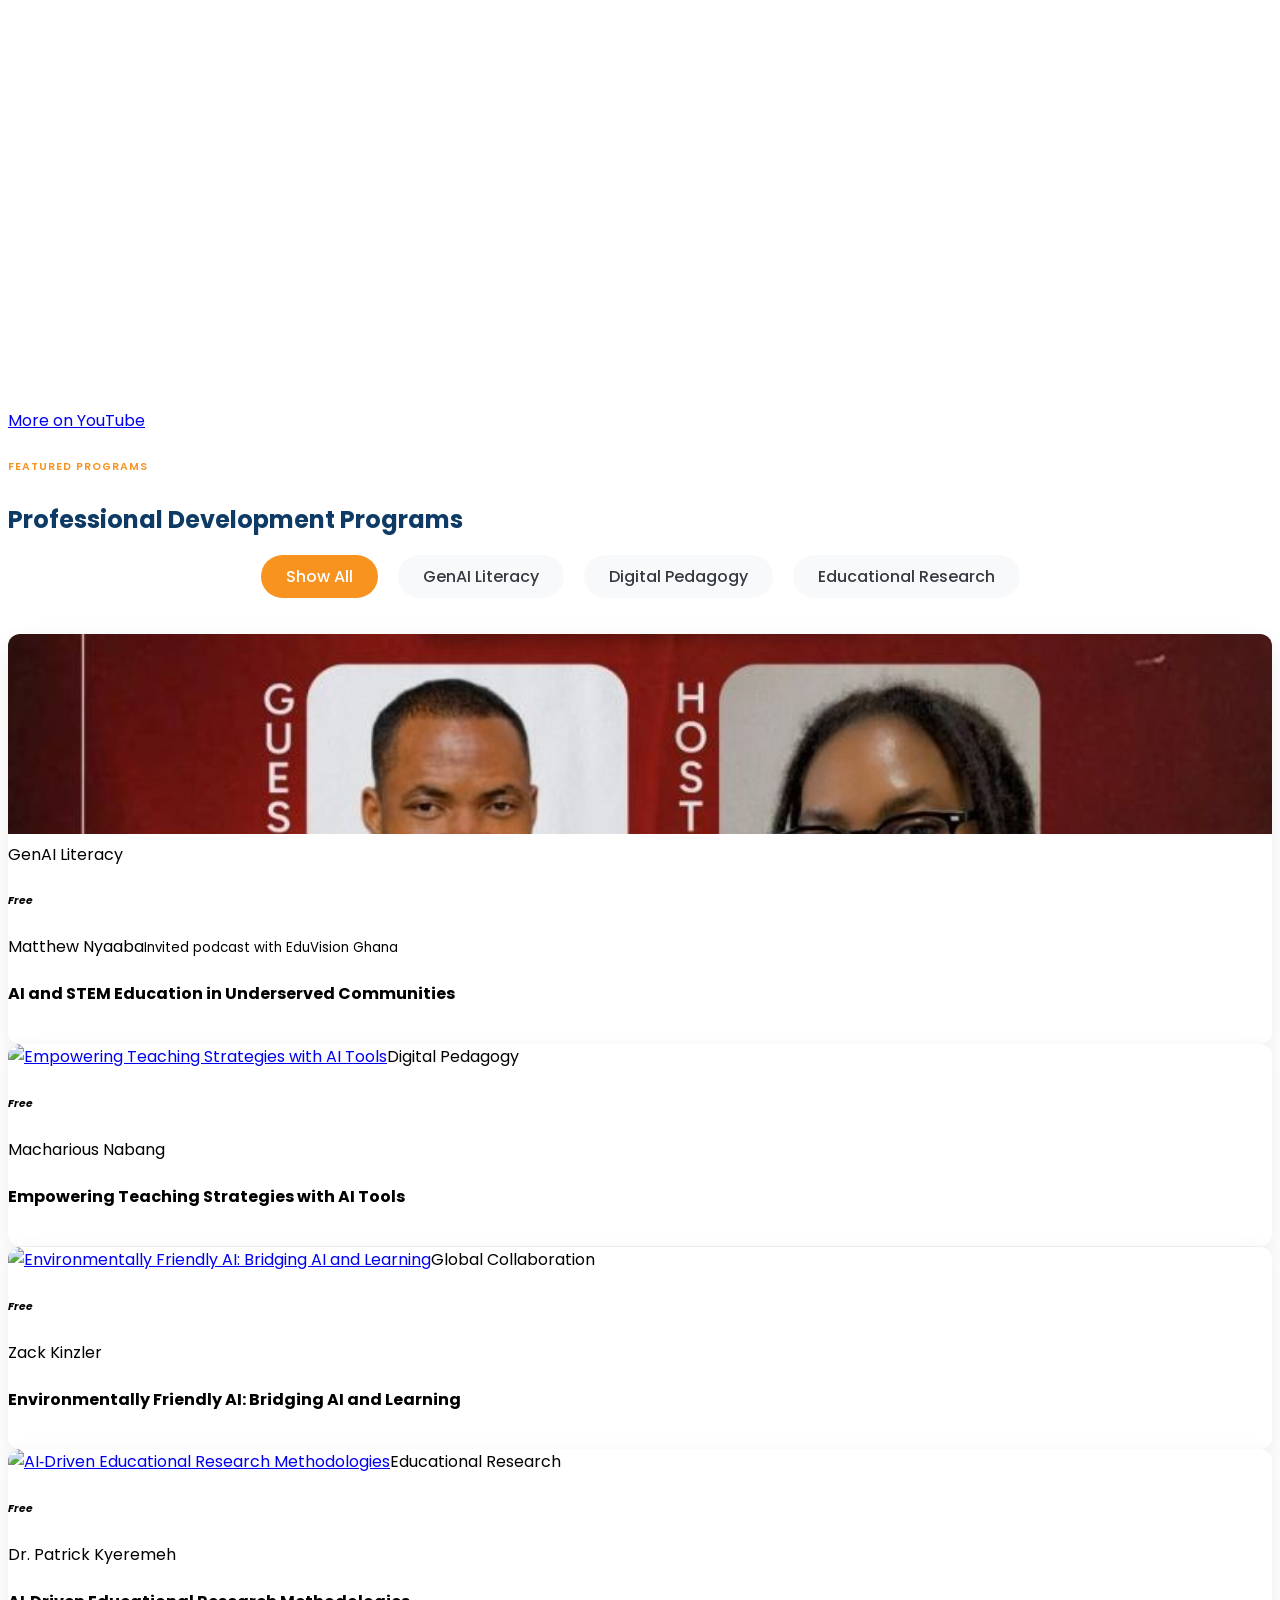
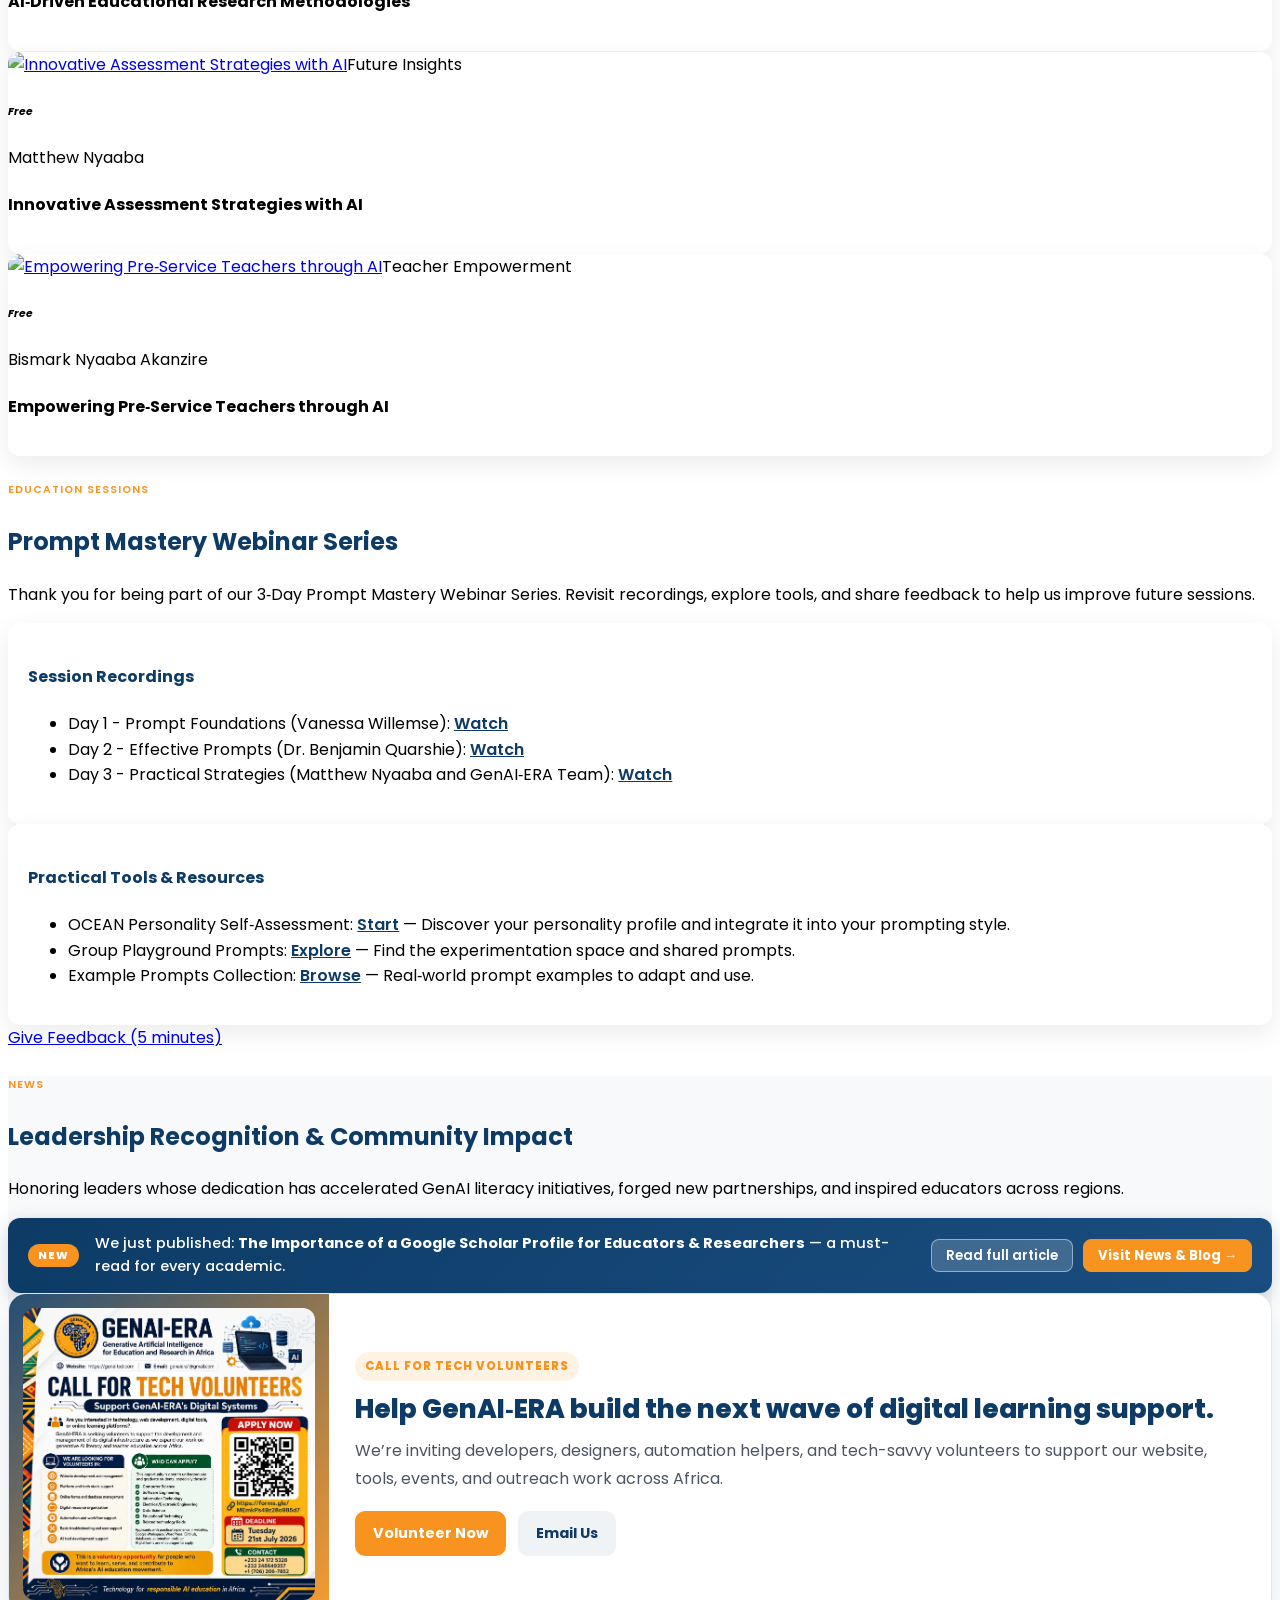
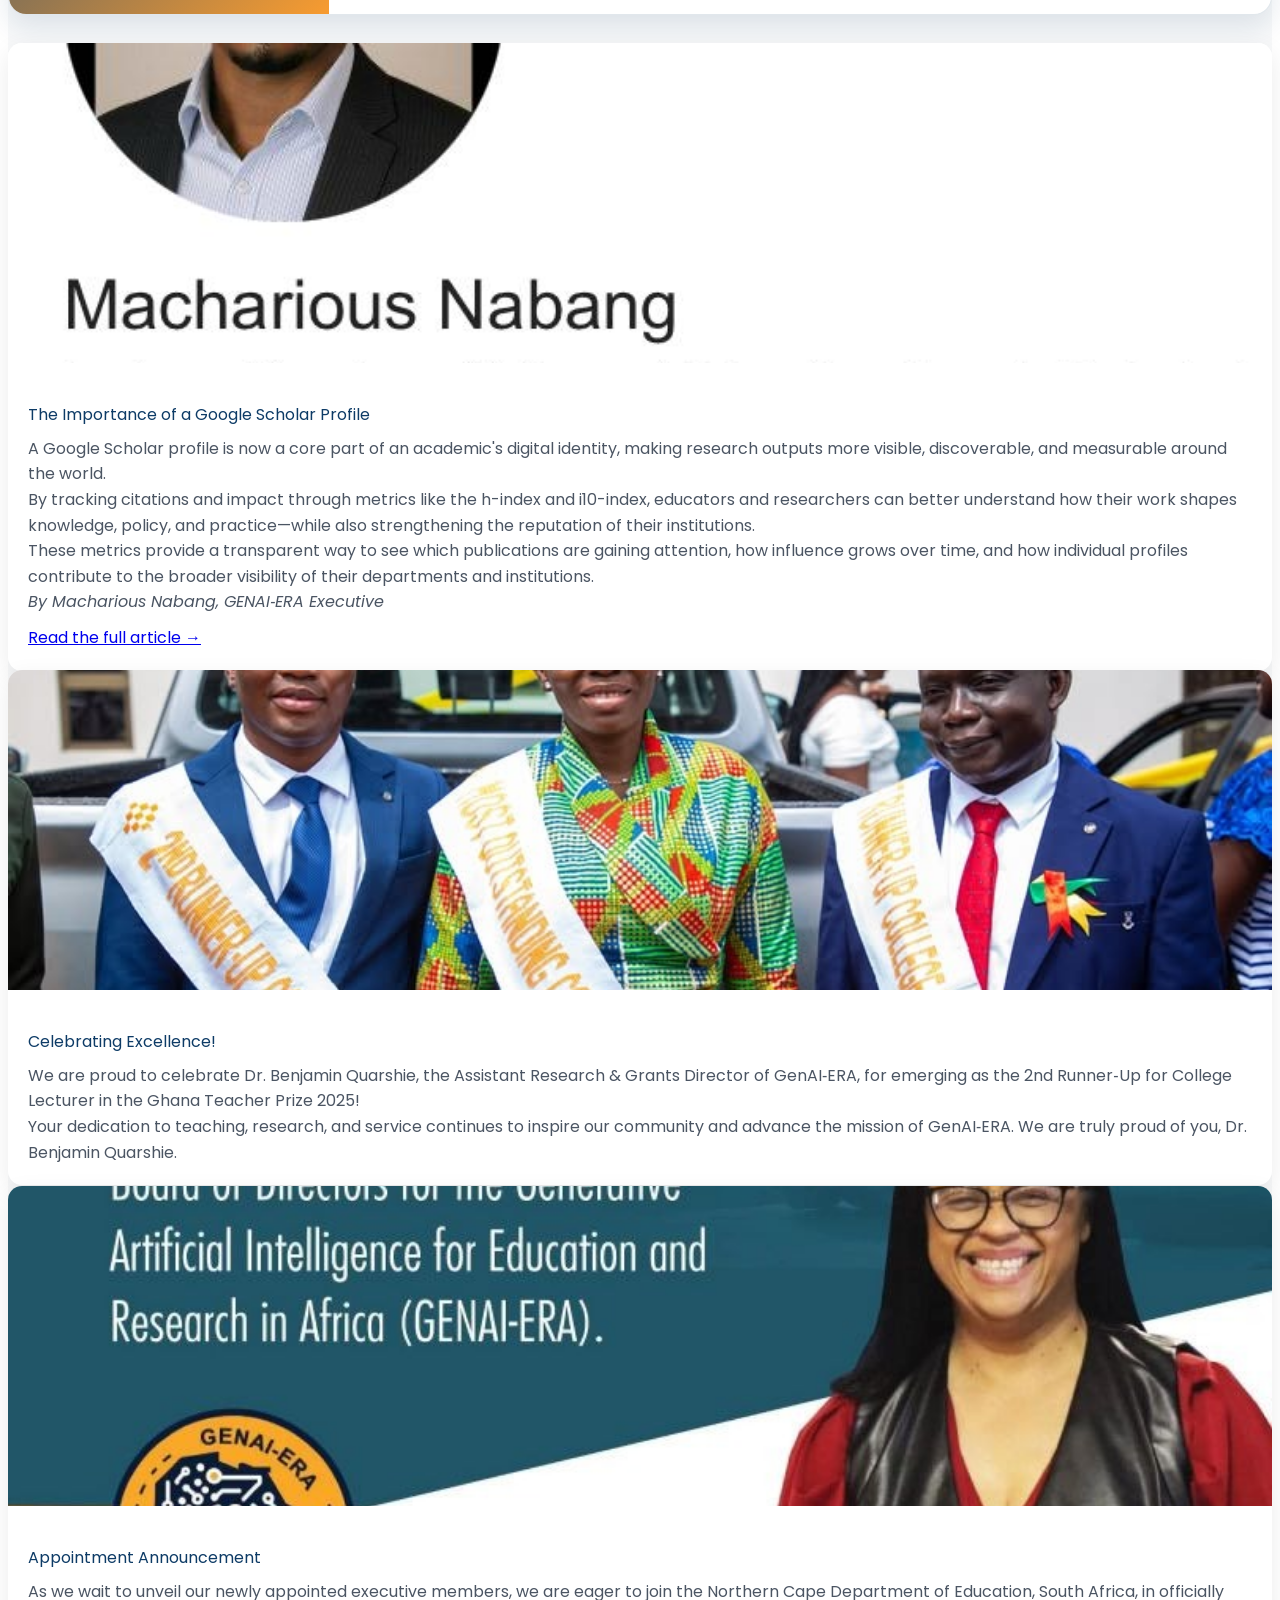
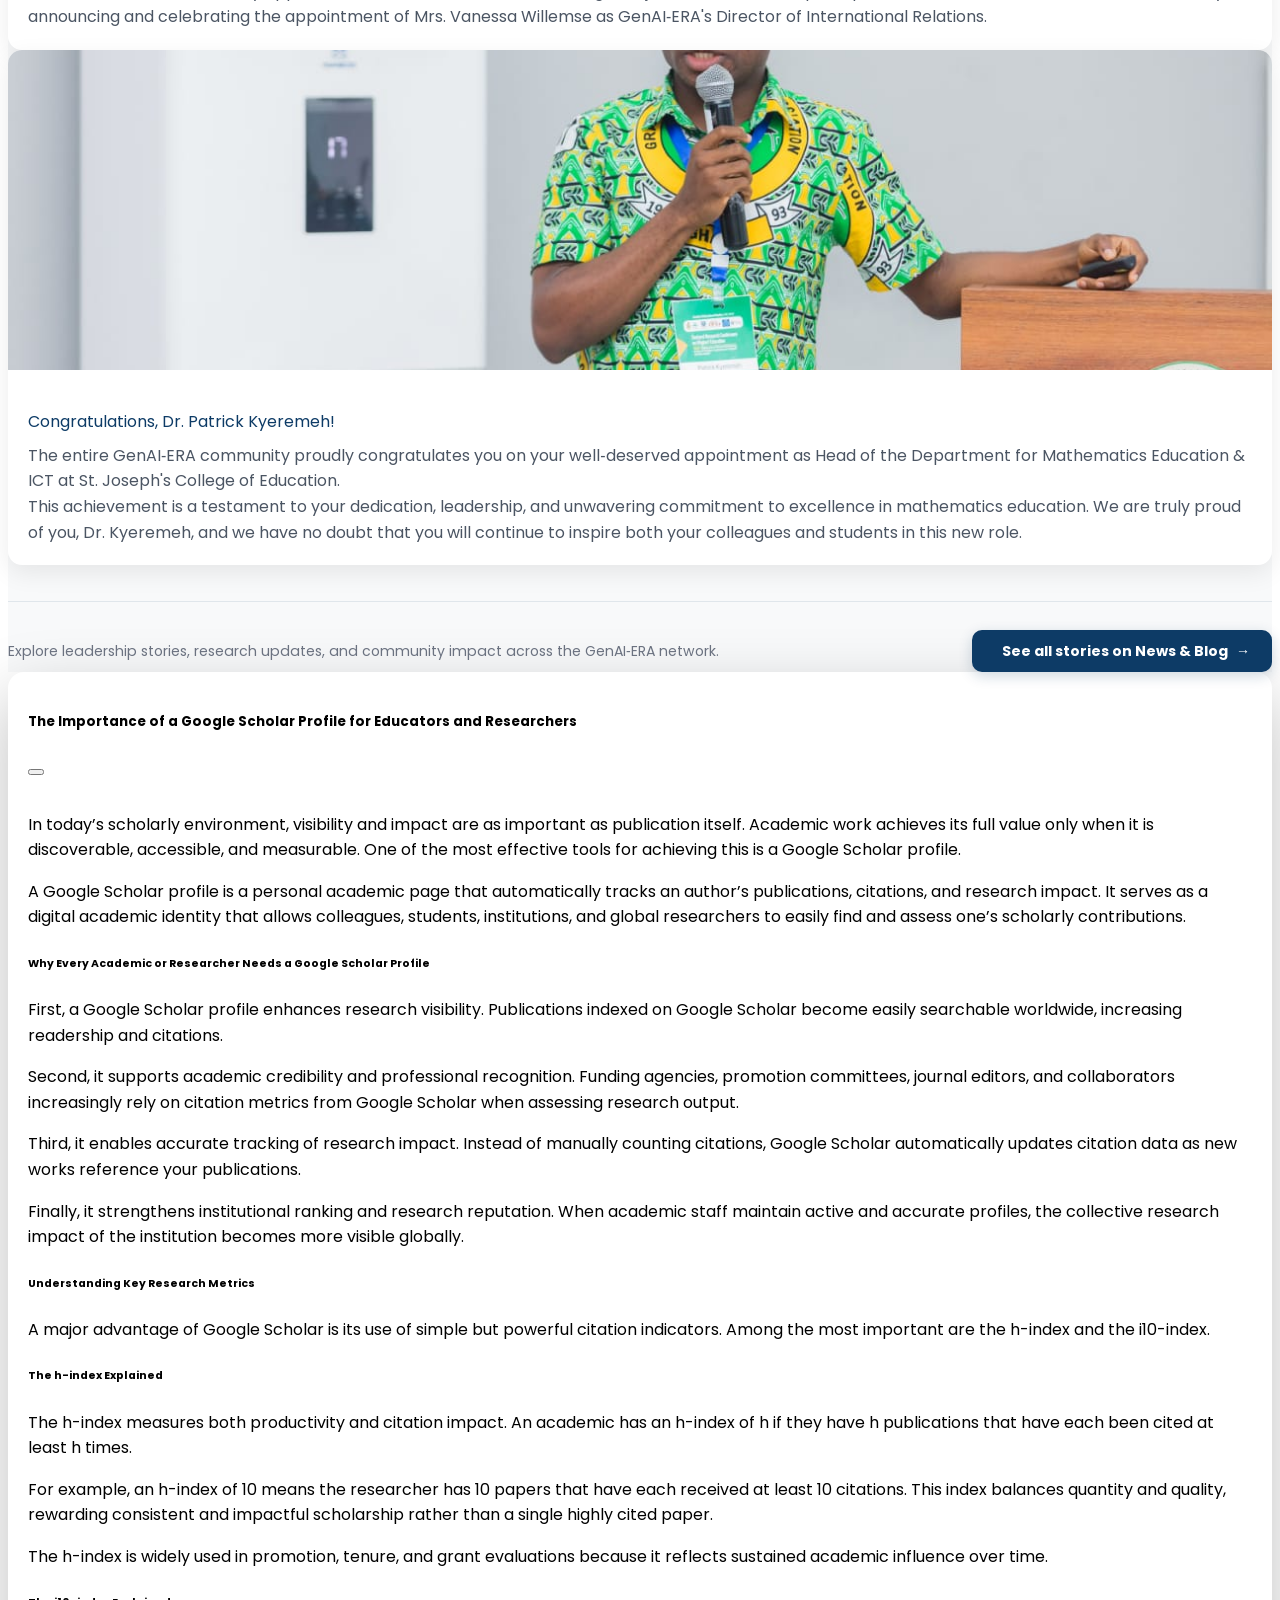
==== commit dd3d4d53: "Add tech volunteer promo to homepage" ====
--- a/index.html
+++ b/index.html
@@ -147,6 +147,107 @@
       }
       .news-section-footer .btn-visit-news:hover .arrow {
         transform: translateX(4px);
+      }
+
+      /* Volunteer promotion block */
+      .volunteer-promo {
+        display: grid;
+        grid-template-columns: minmax(220px, 320px) 1fr;
+        gap: 0;
+        overflow: hidden;
+        border-radius: 18px;
+        background: #fff;
+        border: 1px solid rgba(13,59,102,0.12);
+        box-shadow: 0 12px 28px rgba(13,59,102,0.12);
+        margin-bottom: 28px;
+      }
+      .volunteer-promo-media {
+        background: linear-gradient(135deg, rgba(13,59,102,0.9), rgba(247,147,30,0.92));
+        padding: 14px;
+      }
+      .volunteer-promo-media img {
+        display: block;
+        width: 100%;
+        height: 100%;
+        min-height: 240px;
+        object-fit: cover;
+        border-radius: 12px;
+      }
+      .volunteer-promo-content {
+        padding: 26px;
+        display: flex;
+        flex-direction: column;
+        justify-content: center;
+        gap: 12px;
+      }
+      .volunteer-promo .promo-tag {
+        display: inline-flex;
+        align-self: flex-start;
+        align-items: center;
+        background: rgba(247,147,30,0.12);
+        color: var(--brand-orange);
+        font-size: .72rem;
+        font-weight: 800;
+        letter-spacing: 1px;
+        text-transform: uppercase;
+        padding: 5px 10px;
+        border-radius: 999px;
+      }
+      .volunteer-promo h4 {
+        margin: 0;
+        color: var(--brand-navy);
+        font-size: 1.65rem;
+        font-weight: 800;
+        line-height: 1.2;
+      }
+      .volunteer-promo p {
+        margin: 0;
+        color: #4b5563;
+        line-height: 1.75;
+      }
+      .volunteer-promo .promo-actions {
+        display: flex;
+        gap: 12px;
+        flex-wrap: wrap;
+        margin-top: 6px;
+      }
+      .volunteer-promo .btn-promo-primary,
+      .volunteer-promo .btn-promo-secondary {
+        display: inline-flex;
+        align-items: center;
+        justify-content: center;
+        border-radius: 10px;
+        padding: 11px 18px;
+        font-size: .9rem;
+        font-weight: 700;
+        text-decoration: none;
+        transition: transform .2s ease, background .2s ease, color .2s ease;
+      }
+      .volunteer-promo .btn-promo-primary {
+        background: var(--brand-orange);
+        color: #fff;
+      }
+      .volunteer-promo .btn-promo-primary:hover {
+        background: #d97b0a;
+        color: #fff;
+        transform: translateY(-2px);
+      }
+      .volunteer-promo .btn-promo-secondary {
+        background: rgba(13,59,102,0.06);
+        color: var(--brand-navy);
+      }
+      .volunteer-promo .btn-promo-secondary:hover {
+        background: rgba(13,59,102,0.12);
+        color: var(--brand-navy);
+        transform: translateY(-2px);
+      }
+      @media (max-width: 991.98px) {
+        .volunteer-promo {
+          grid-template-columns: 1fr;
+        }
+        .volunteer-promo-media img {
+          min-height: 220px;
+        }
       }
     </style>
   </head>
@@ -571,6 +672,26 @@
           </div>
         </div>
 
+        <div class="row mb-4">
+          <div class="col">
+            <div class="volunteer-promo reveal-up" style="--reveal-delay:.02s">
+              <div class="volunteer-promo-media">
+                <img src="assets/images/promotion-01.jpeg" alt="Call for tech volunteers promotion flyer" loading="lazy" decoding="async" />
+              </div>
+              <div class="volunteer-promo-content">
+                <span class="promo-tag">Call for Tech Volunteers</span>
+                <h4>Help GenAI‑ERA build the next wave of digital learning support.</h4>
+                <p>We’re inviting developers, designers, automation helpers, and tech-savvy volunteers to support our website, tools, events, and outreach work across Africa.</p>
+                
+                <div class="promo-actions">
+                  <a class="btn-promo-primary" href="#contact">Volunteer Now</a>
+                  <a class="btn-promo-secondary" href="mailto:genaiera1@gmail.com">Email Us</a>
+                </div>
+              </div>
+            </div>
+          </div>
+        </div>
+
         <div class="row g-4 align-items-stretch">
           <!-- News Card: Google Scholar Profiles -->
           <div class="col-lg-4 col-md-6">
@@ -710,8 +831,7 @@
           <div class="col-lg-3 col-md-6 mb-4 executive-member"><div class="team-member-card"><img src="assets/images/executives/dr-quarshie-ghana.jpg" alt="Dr. Quarshie" /><h4>Dr. Benjamin Quarshie</h4><div class="position">Research &amp; Grants Director</div><div class="location">Mampong technical college of Education, Ghana</div><div class="description">Securing funding, managing research portfolios, and developing sustainable grant strategies for AI education initiatives.</div><ul class="social-icons"><li><a href="https://www.linkedin.com/in/benjamin-quarshie-376b6380?utm_source=share&utm_campaign=share_via&utm_content=profile&utm_medium=ios_app" target="_blank" rel="noopener" aria-label="Dr. Benjamin Quarshie on LinkedIn"><i class="fab fa-linkedin"></i></a></li></ul></div></div>
           <div class="col-lg-3 col-md-6 mb-4 executive-member"><div class="team-member-card"><img src="assets/images/executives/craig-gibbs-south-africa.jpg" alt="Craig Gibbs" /><h4>Dr. Craig Gibbs</h4><div class="position">Deputy Research and Grant</div><div class="location">JET Education Services, South Africa</div><div class="description">Coordinating research activities, documentation, and stakeholder communications; supporting grant pipelines and reporting.</div><ul class="social-icons"><li><a href="https://www.linkedin.com/in/craig-gibbs-8b4b5b116?utm_source=share&utm_campaign=share_via&utm_content=profile&utm_medium=android_app" target="_blank" rel="noopener" aria-label="Craig Gibbs on LinkedIn"><i class="fab fa-linkedin"></i></a></li></ul></div></div>
           <div class="col-lg-3 col-md-6 mb-4 executive-member"><div class="team-member-card"><img src="assets/images/executives/vanessa-willemse-south-africa.jpg" alt="Vanessa Willemse" /><h4>Vanessa Willemse</h4><div class="position">Director, International Relations</div><div class="location">Northern Cape Provincial Teacher Development Institute, South Africa</div><div class="description">Building international partnerships and coordinating cross‑border programs that expand GenAI‑ERA's global footprint.</div><ul class="social-icons"><li><a href="https://www.linkedin.com/in/vanessa-willemse-64b02aa2?utm_source=share&utm_campaign=share_via&utm_content=profile&utm_medium=ios_app" target="_blank" rel="noopener" aria-label="Vanessa Willemse on LinkedIn"><i class="fab fa-linkedin"></i></a></li></ul></div></div>
-          <div class="col-lg-3 col-md-6 mb-4 executive-member"><div class="team-member-card"><img src="assets/images/executives/dr-erute-nigeria.jpeg" alt="Dr. Erute Iniovorua" /><h4>Dr. Erute Iniovorua</h4><div class="position">Grant and Economic Strategy Lead</div><div class="location">Independent ISO Auditor / Former Central Bank of Nigeria</div><div class="description">Seasoned policy analyst and research consultant driving innovation, economic R&D, and capacity development across Africa and globally.</div><ul class="social-icons"><li><a href="https://www.linkedin.com/in/eruteiniovorua?utm_source=share&utm_campaign=share_via&utm_content=profile&utm_medium=ios_app" target="_blank" rel="noopener" aria-label="Dr. Erute Iniovorua on LinkedIn"><i class="fab fa-linkedin"></i></a></li></ul></div></div>
-
+          <div class="col-lg-3 col-md-6 mb-4 executive-member"><div class="team-member-card"><img src="assets/images/executives/dr-erute-nigeria.jpeg" alt="Dr. Erute Iniovorua" /><h4>Dr. Erute Iniovorua</h4><div class="position">Grant and Economic Strategy Lead</div><div class="location">Independent ISO Auditor / Former Deputy Manager, Central Bank of Nigeria</div><div class="description">Seasoned policy analyst and research consultant driving innovation, economic R&D, and capacity development across Africa and globally.</div><ul class="social-icons"><li><a href="https://www.linkedin.com/in/eruteiniovorua?utm_source=share&utm_campaign=share_via&utm_content=profile&utm_medium=ios_app" target="_blank" rel="noopener" aria-label="Dr. Erute Iniovorua on LinkedIn"><i class="fab fa-linkedin"></i></a></li></ul></div></div>
           <div class="col-lg-3 col-md-6 mb-4 executive-member"><div class="team-member-card"><img src="assets/images/executives/dorcas-adomina-ghana.jpg" alt="Dorcas Adomina" /><h4>Dorcas Adomina</h4><div class="position">Director, Equity &amp; Inclusion</div><div class="location">University of Education, Winneba, Ghana</div><div class="description">Embedding equity, accessibility, and inclusion across programs; leading DEI audits and guidelines.</div><ul class="social-icons"><li><a href="https://www.linkedin.com/in/dorcas-eyram-96657722a?utm_source=share&utm_campaign=share_via&utm_content=profile&utm_medium=ios_app" target="_blank" rel="noopener" aria-label="Dorcas Adomina on LinkedIn"><i class="fab fa-linkedin"></i></a></li></ul></div></div>
           <div class="col-lg-3 col-md-6 mb-4 executive-member"><div class="team-member-card"><img src="assets/images/executives/ellen-kwarteng-ghana.jpg" alt="Ellen Kwarteng" /><h4>Ellen Kwarteng</h4><div class="position">Program Manager</div><div class="location">St Joseph's College of Education, Ghana</div><div class="description">Operational oversight of events, webinars, and PD cohorts; monitoring KPIs and reporting.</div><ul class="social-icons"><li><a href="https://www.linkedin.com/in/ellen-kwarteng-524128272?utm_source=share&utm_campaign=share_via&utm_content=profile&utm_medium=android_app" target="_blank" rel="noopener" aria-label="Ellen Kwarteng on LinkedIn"><i class="fab fa-linkedin"></i></a></li></ul></div></div>
           <!-- Finance & Operations Lead card removed per request -->
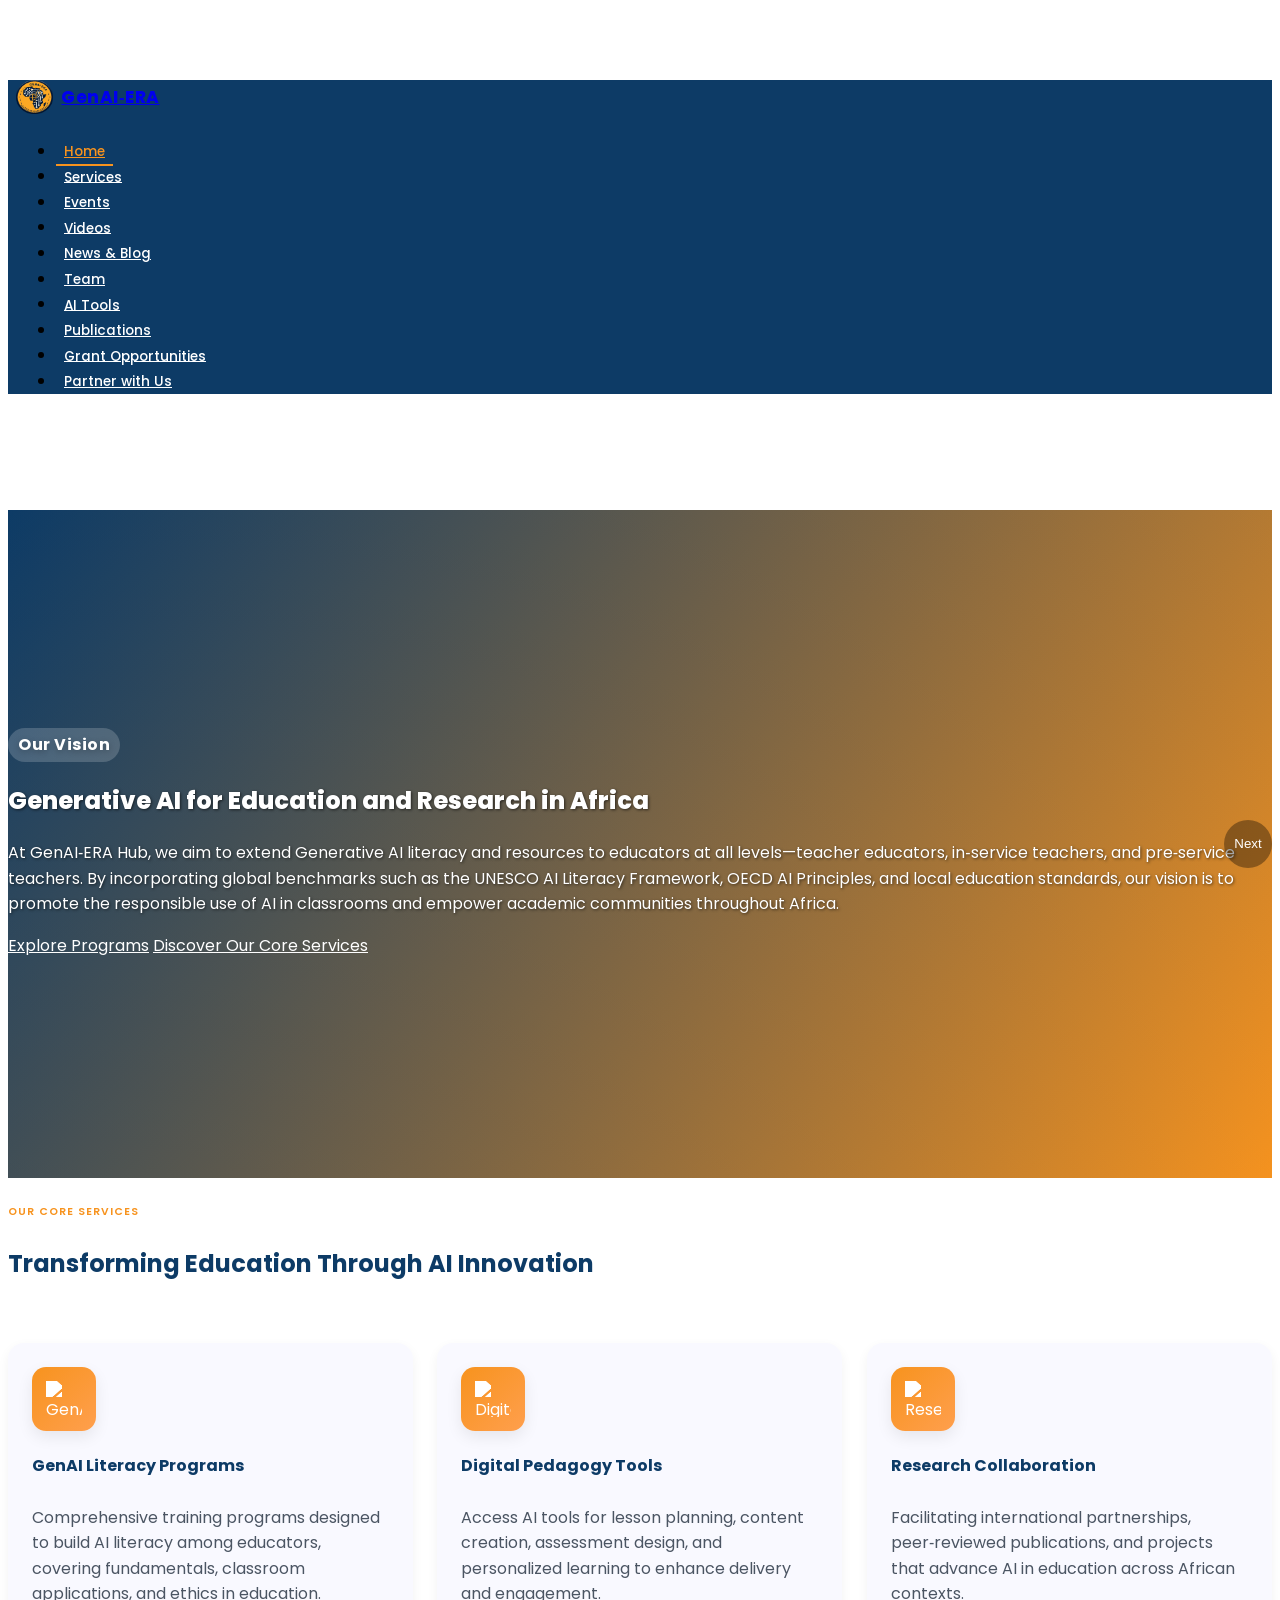
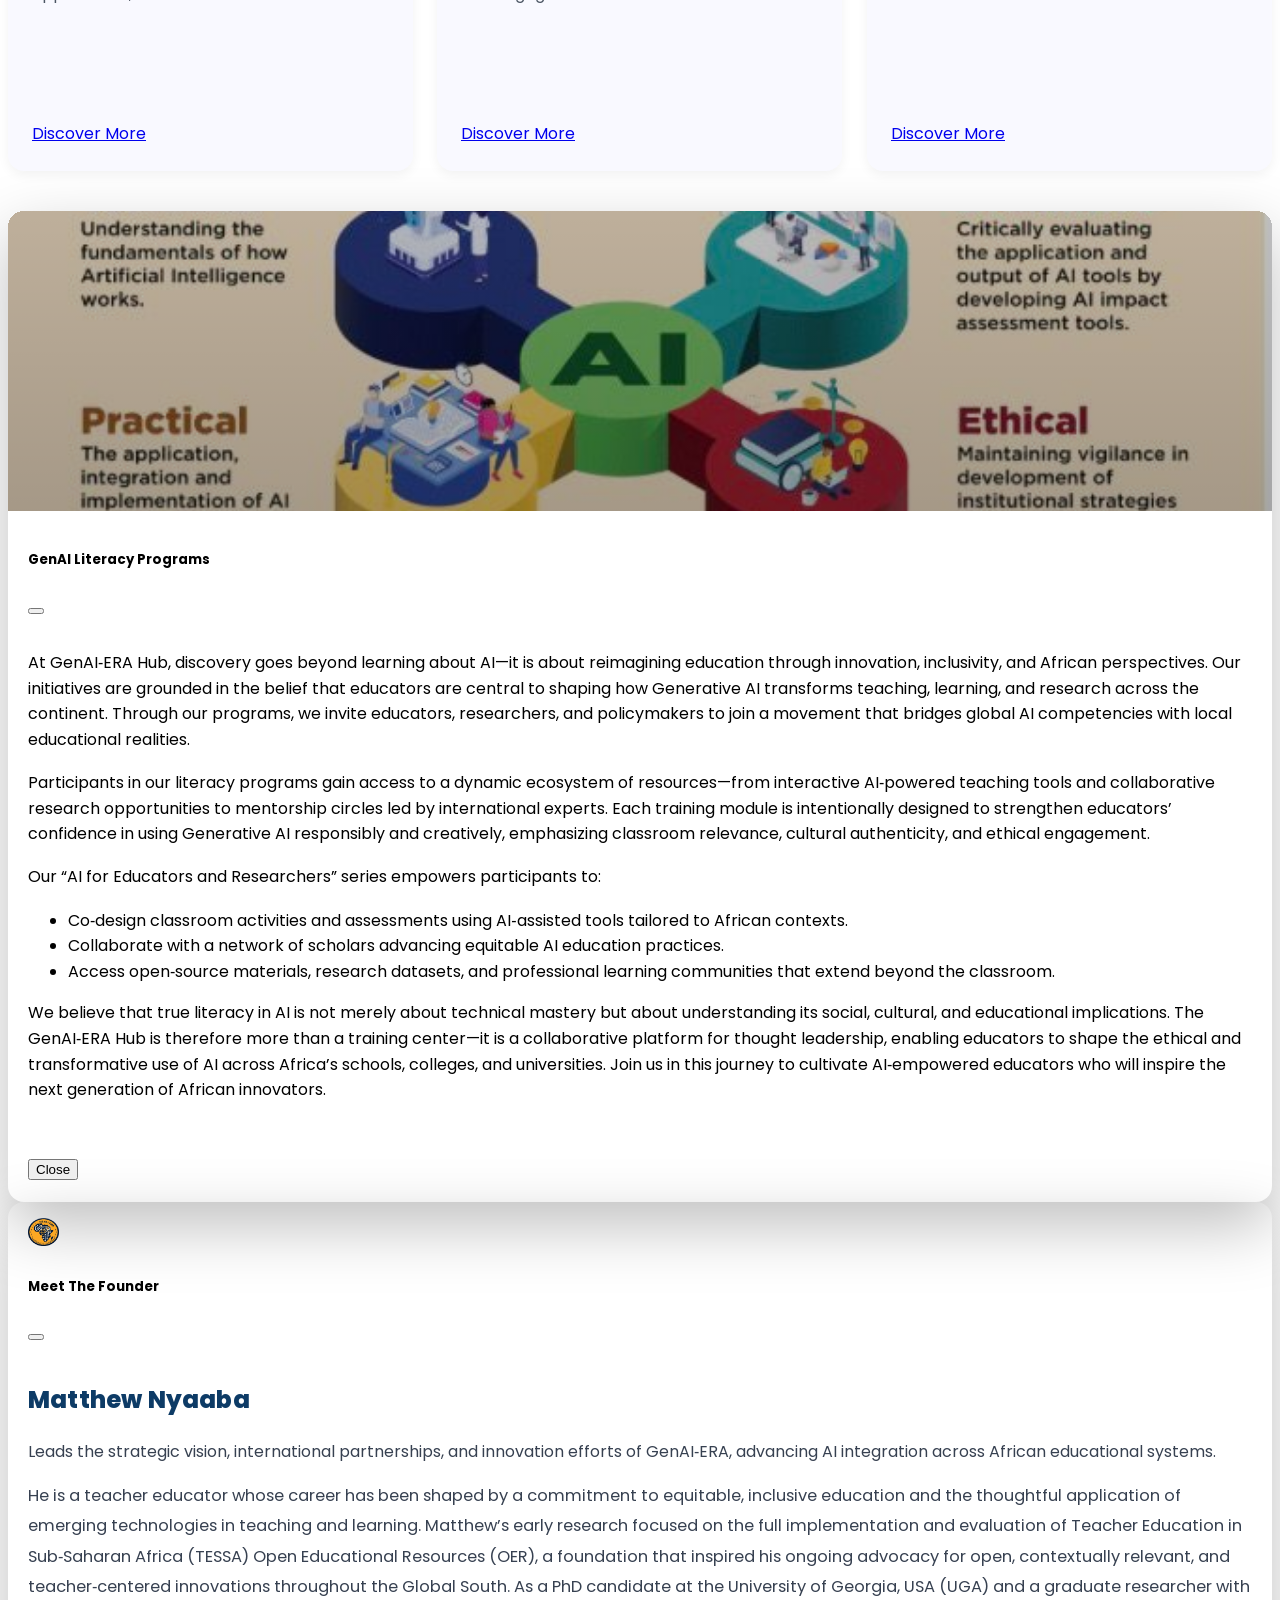
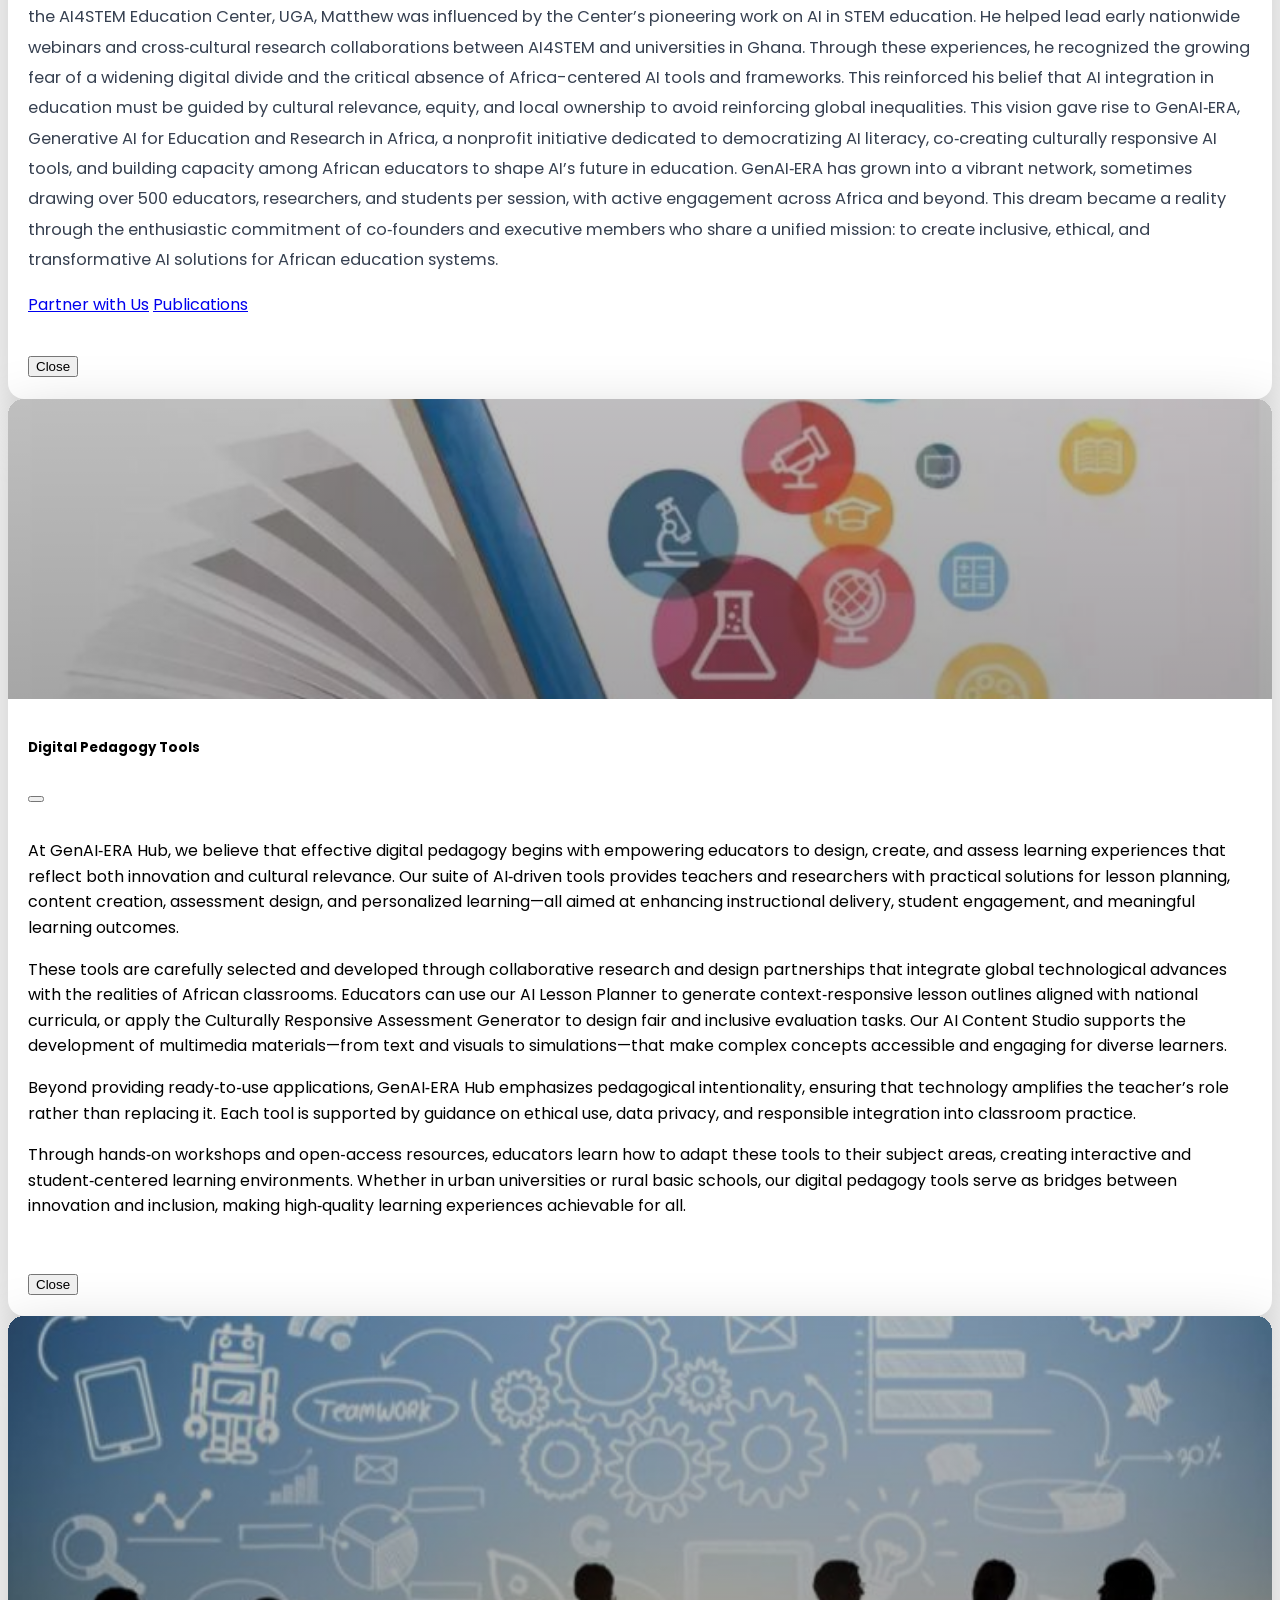
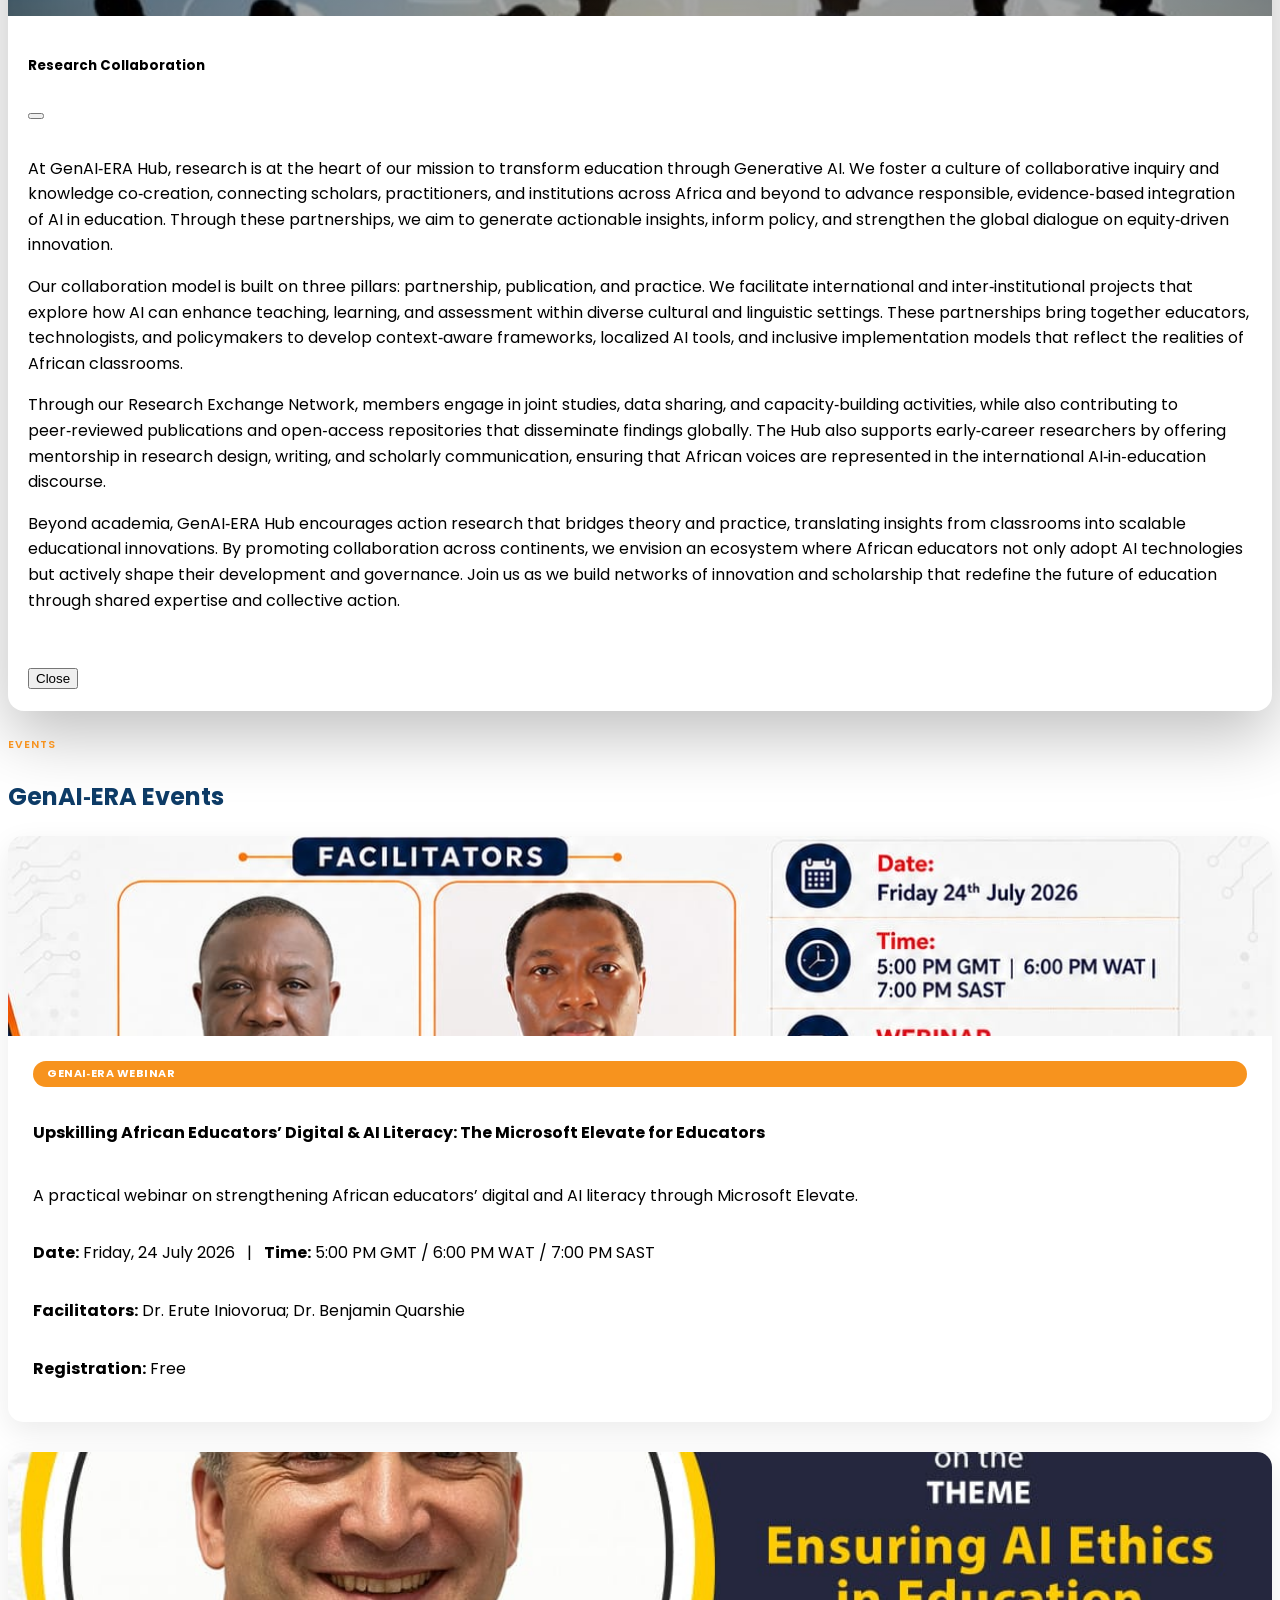
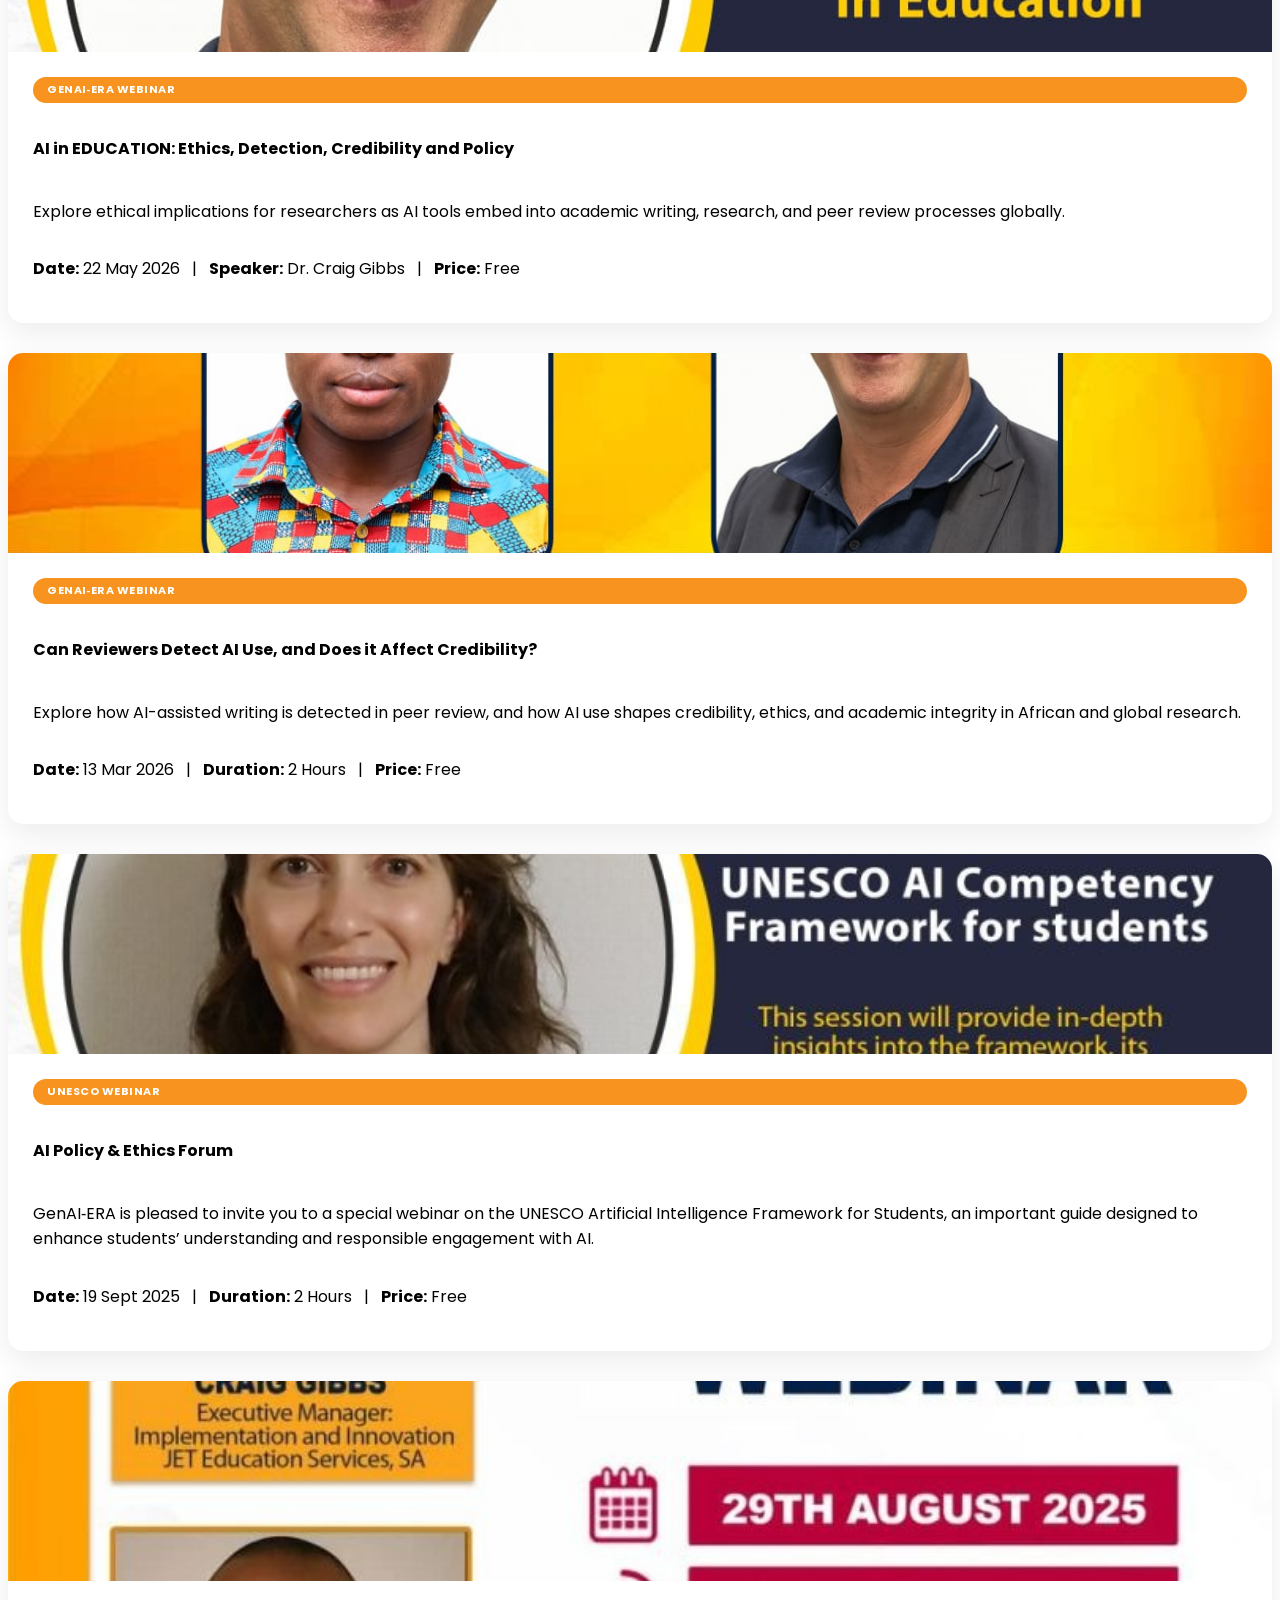
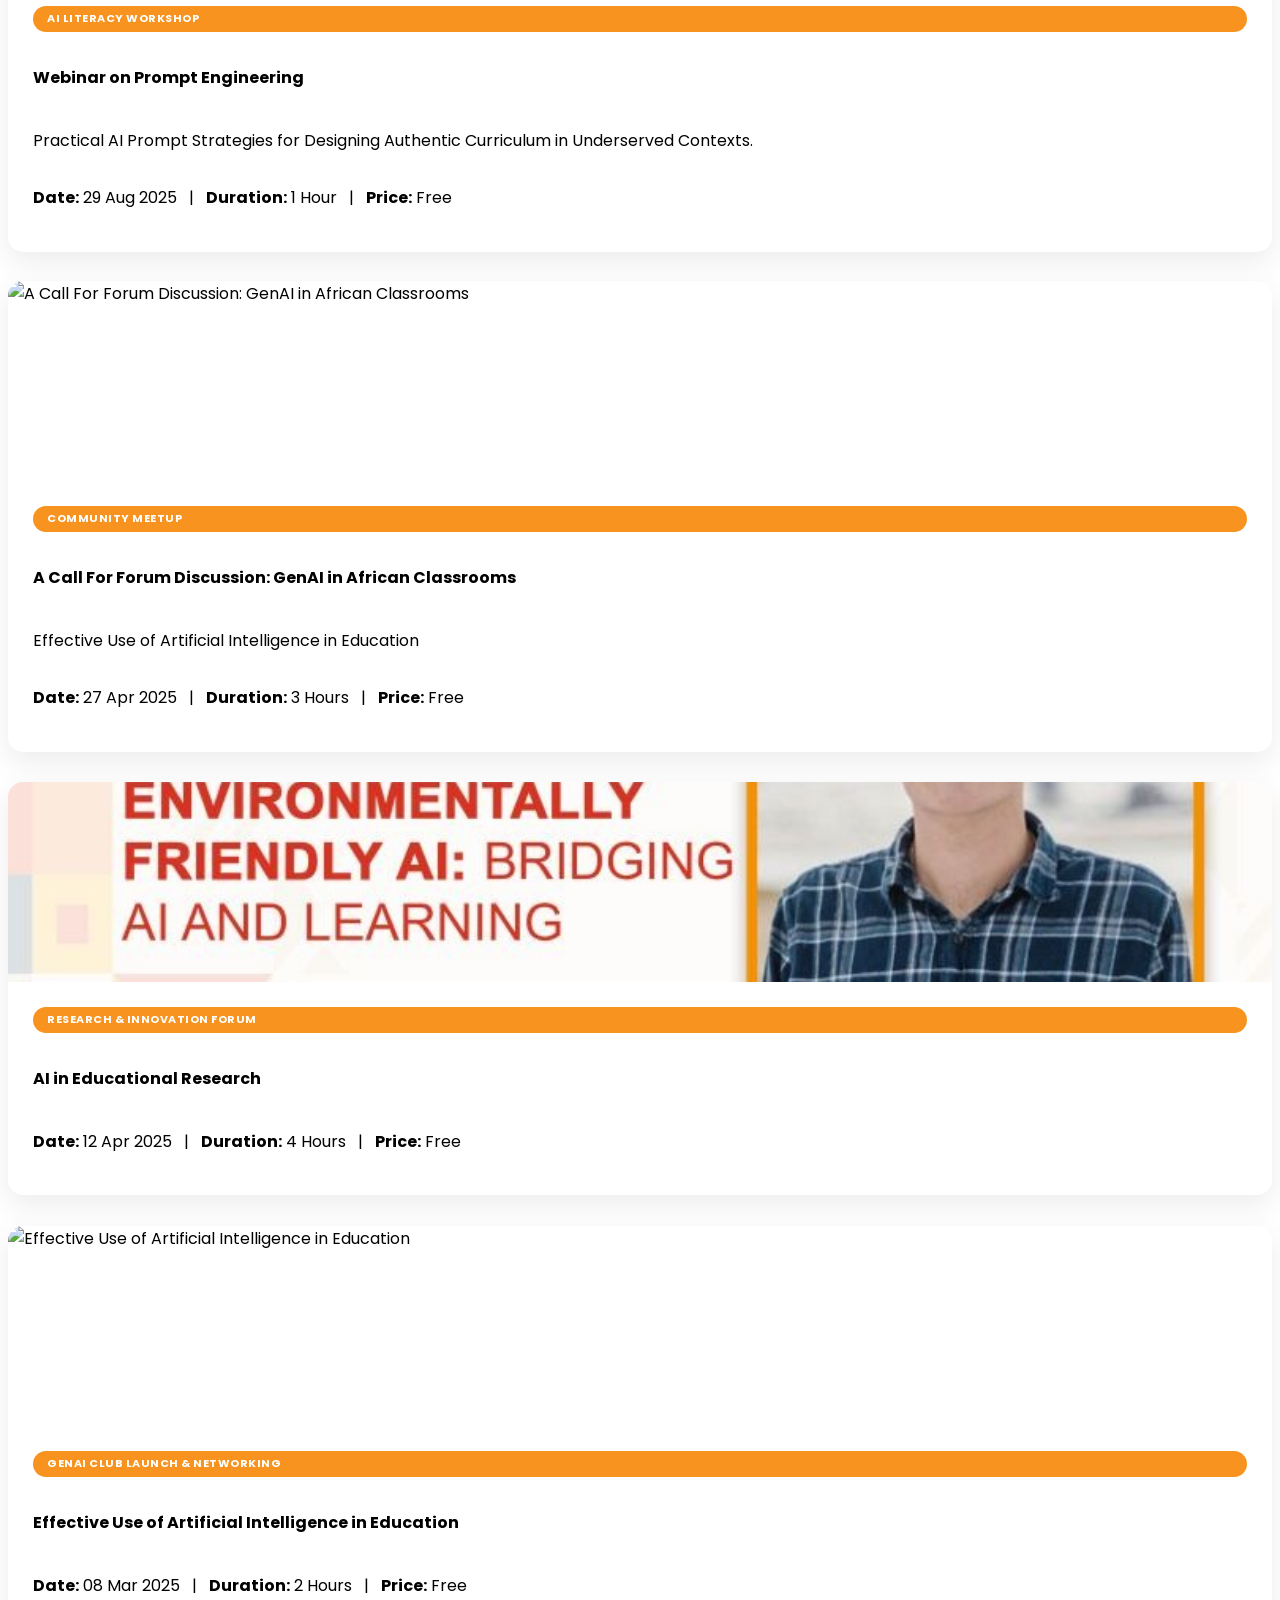
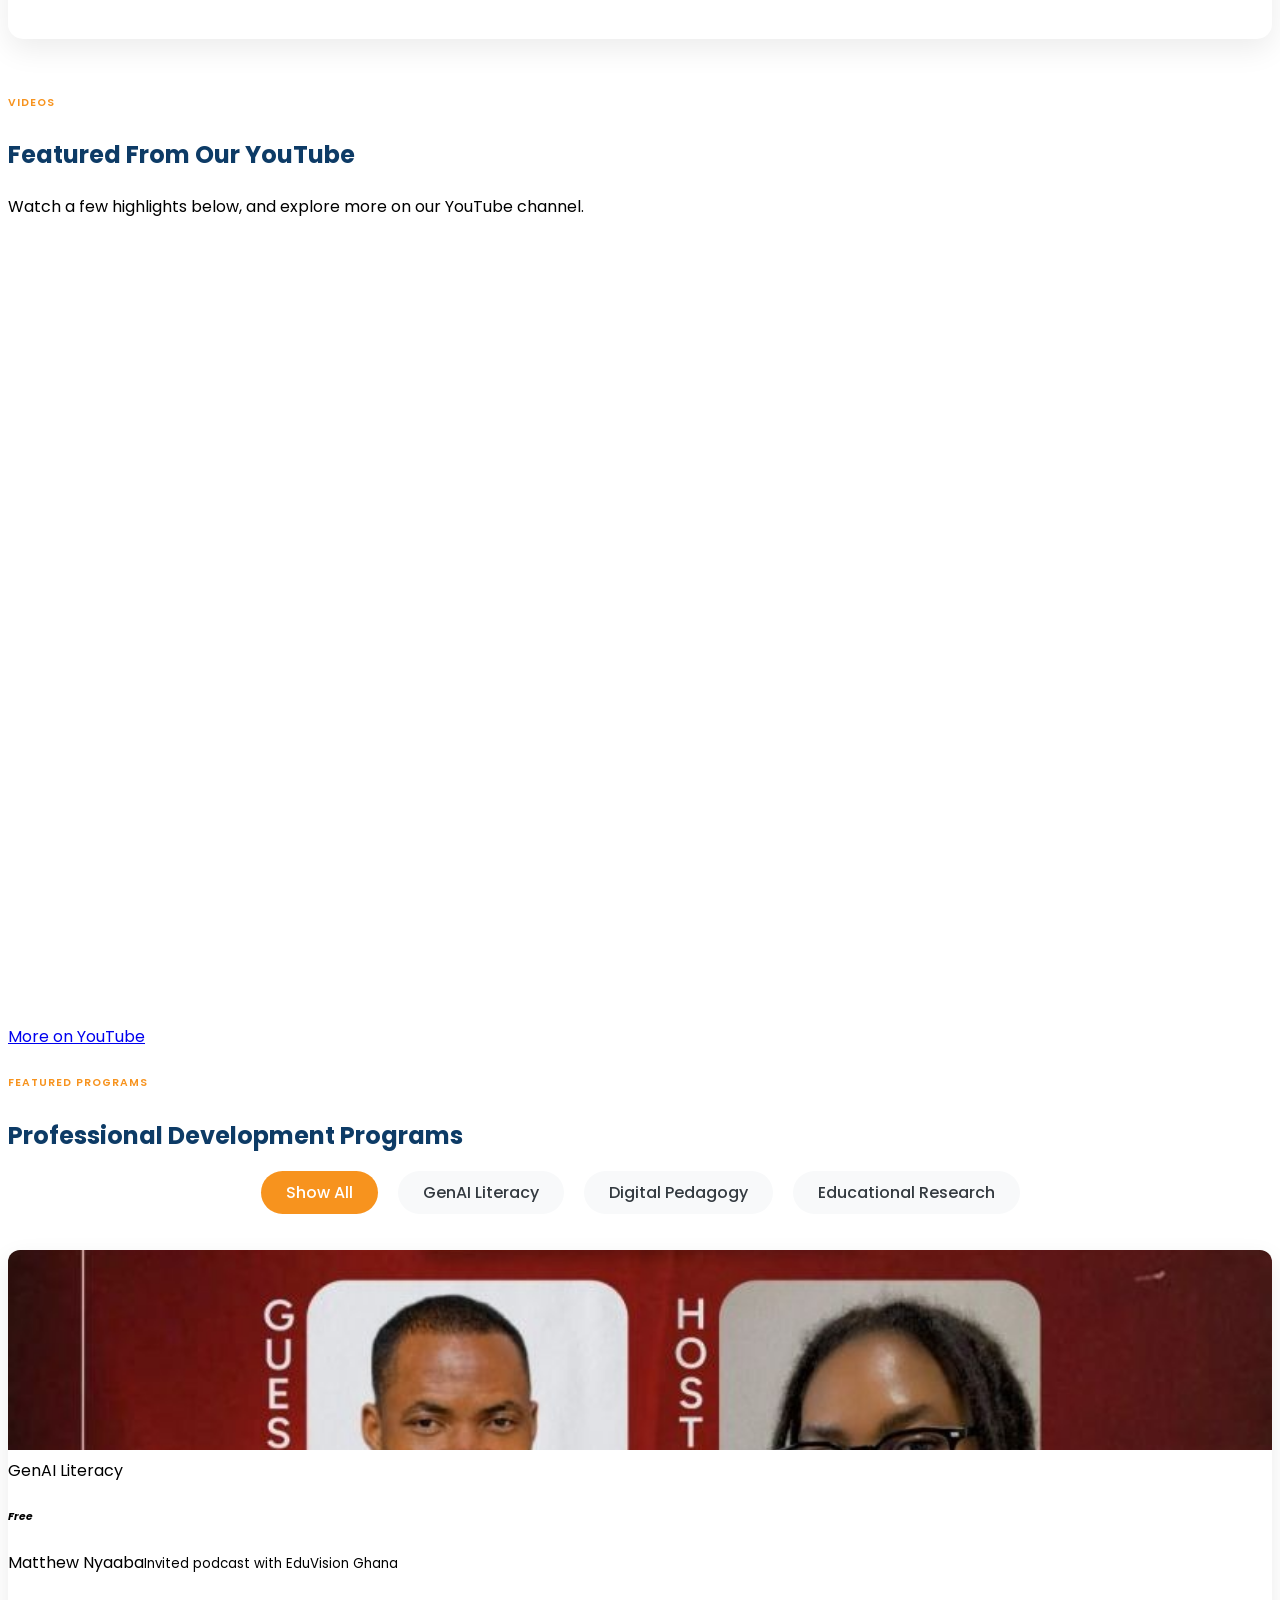
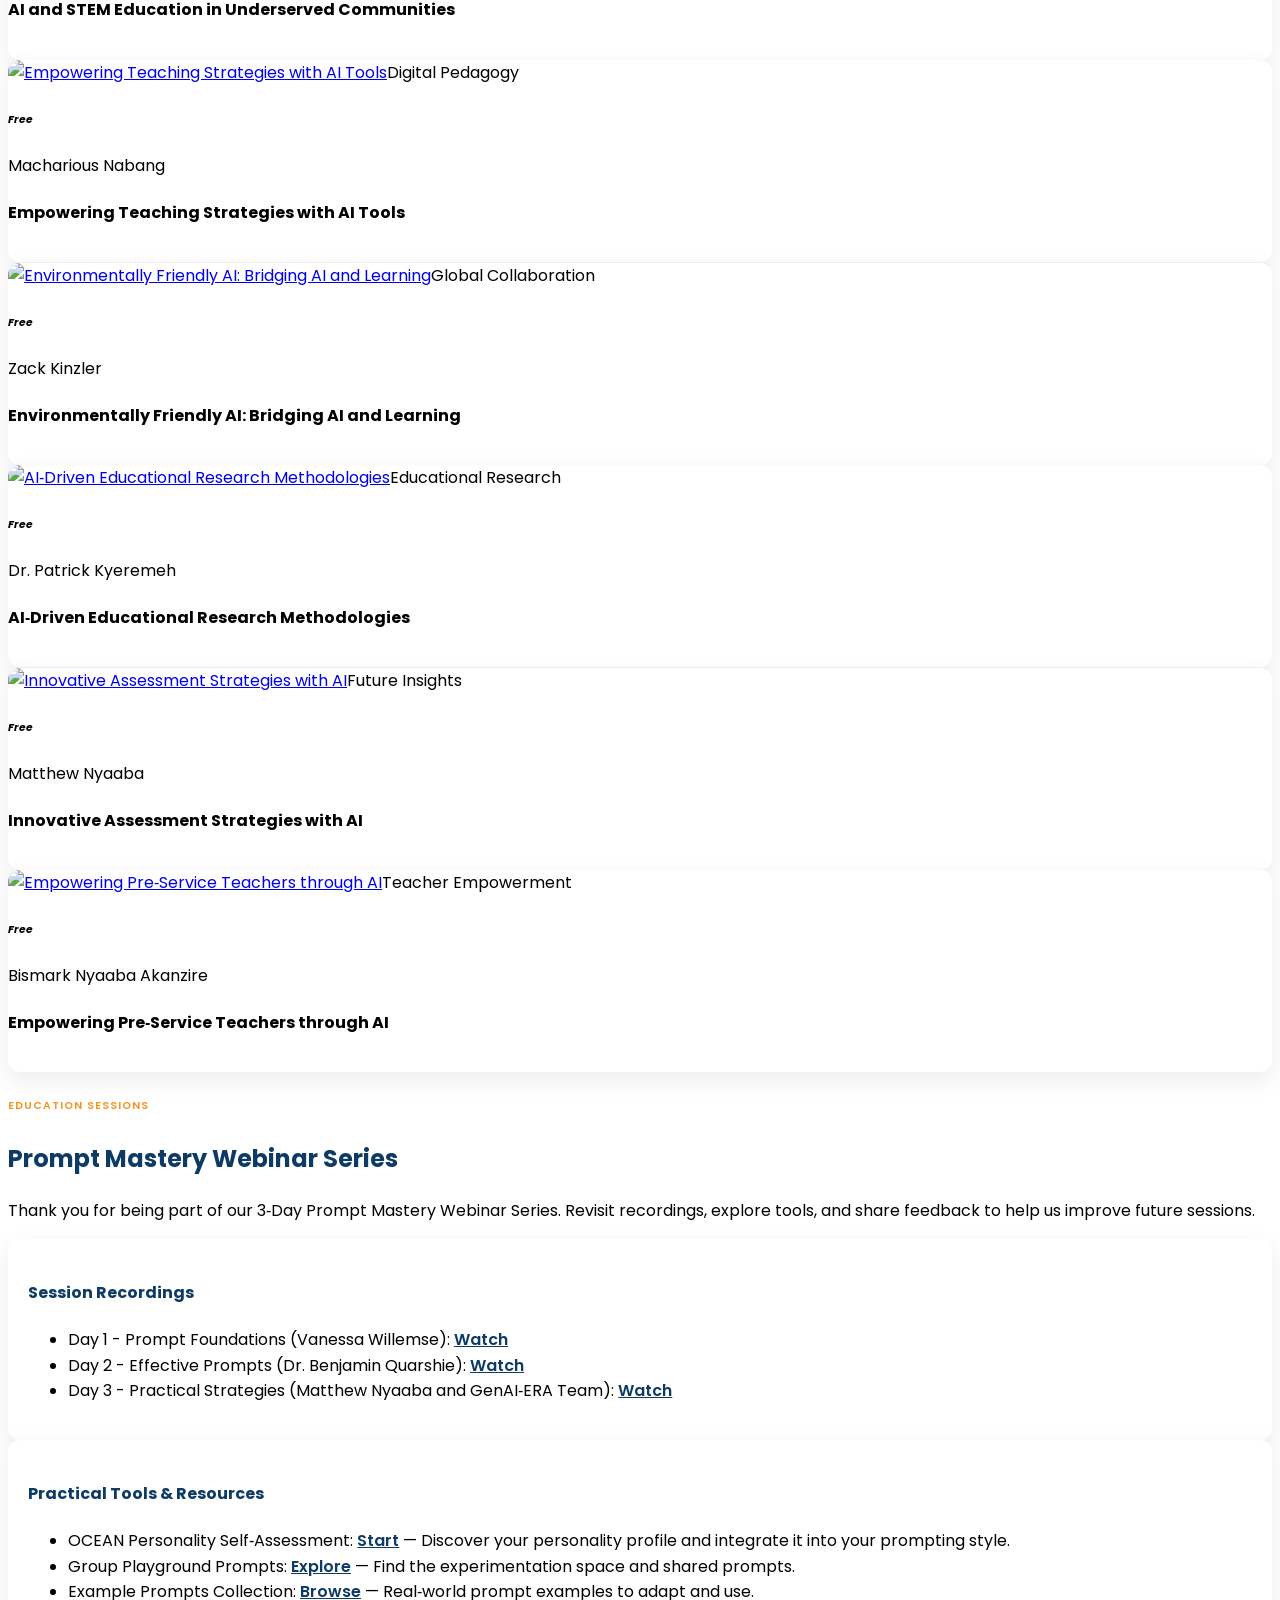
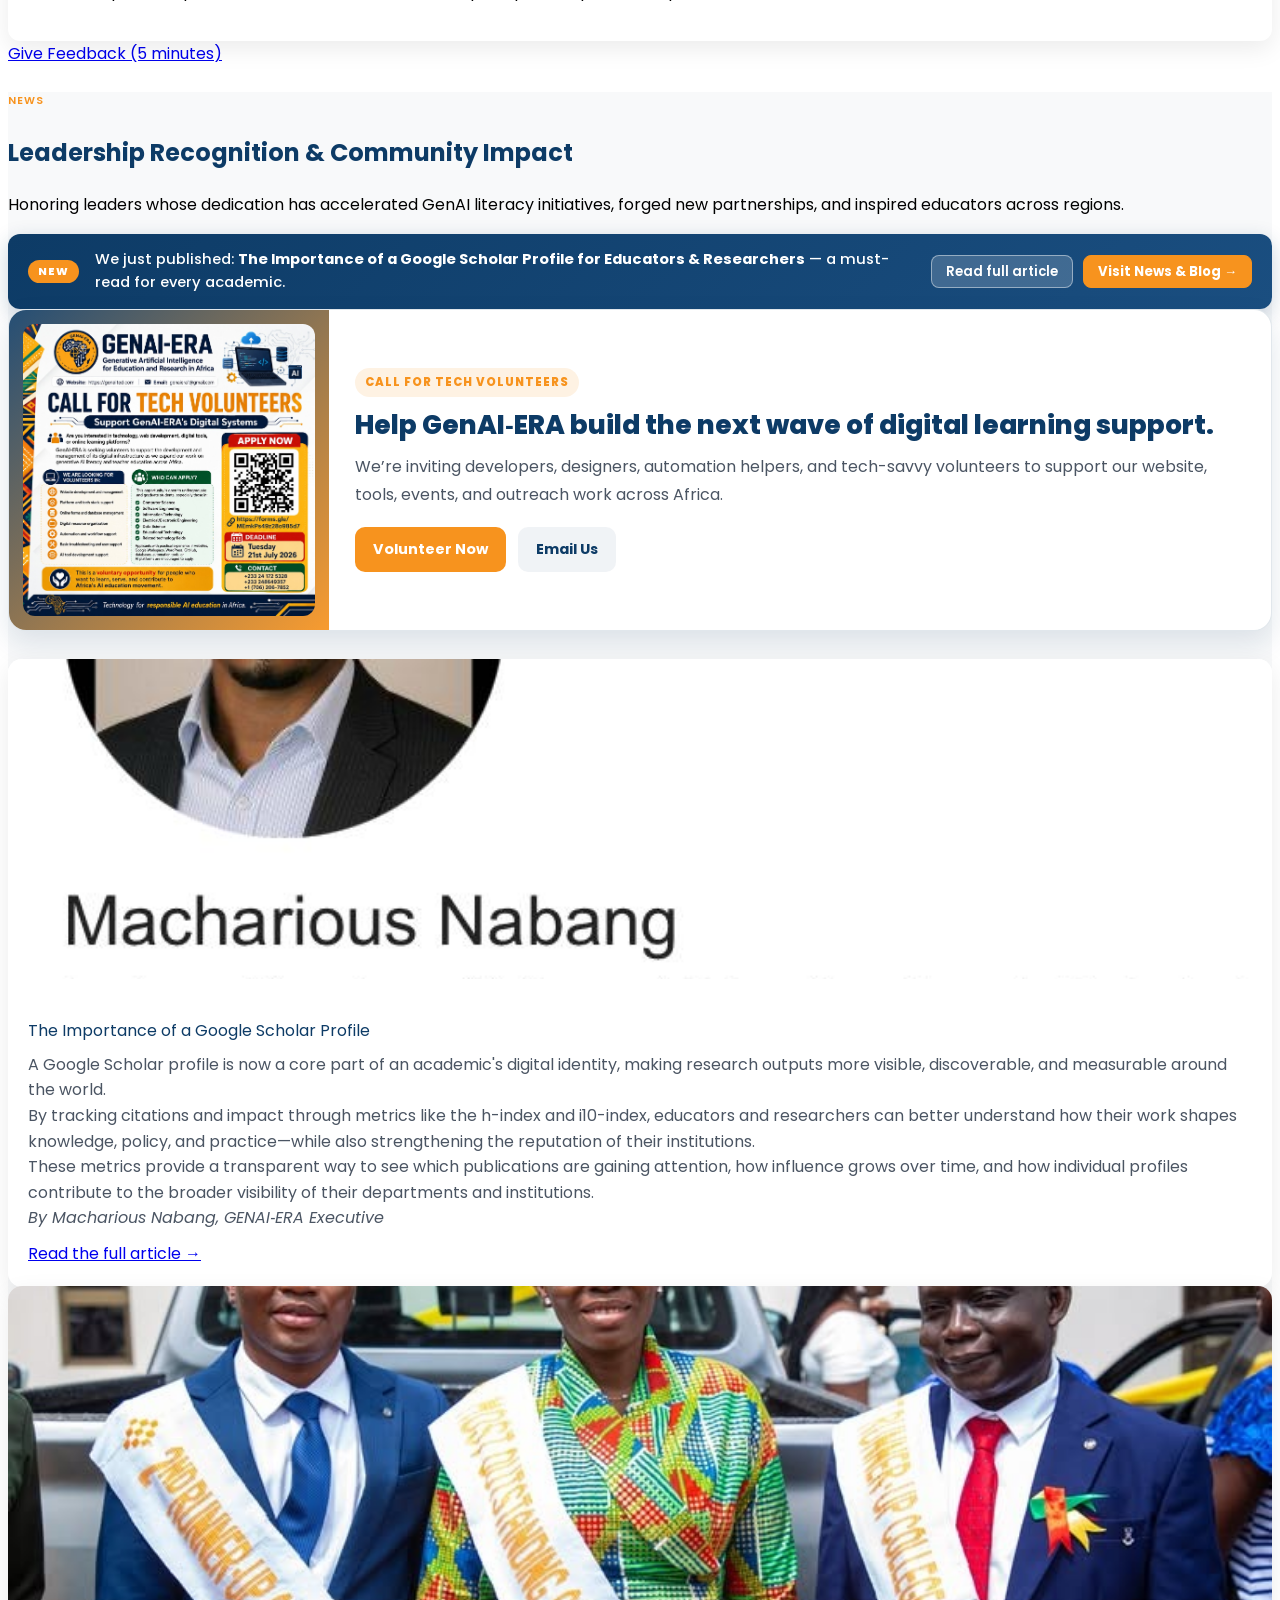
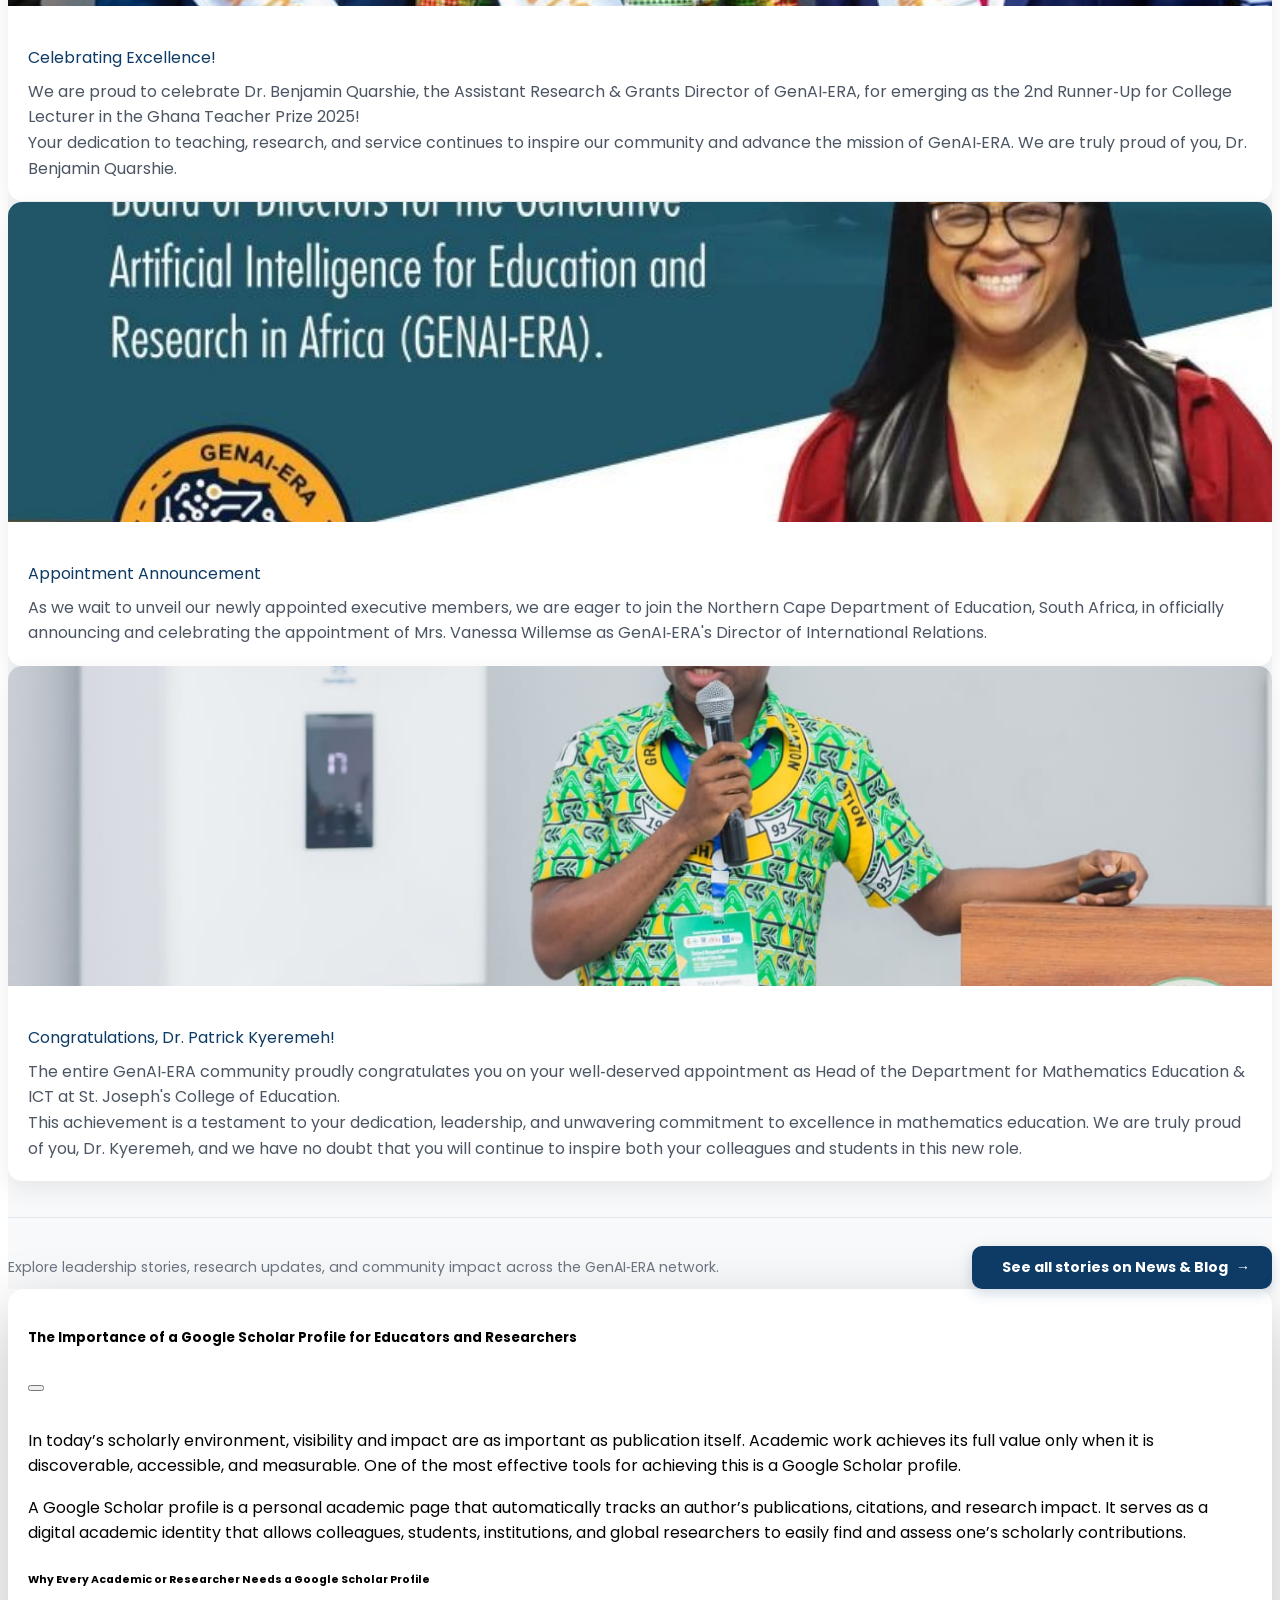
==== commit be6b18d8: "Refine event cards layout" ====
--- a/index.html
+++ b/index.html
@@ -508,6 +508,10 @@
       <div class="container">
   <div class="row"><div class="col-lg-12 text-center"><div class="section-heading"><h6>Events</h6><h2> GenAI‑ERA Events</h2></div></div></div>
         <div class="row g-4 event-masonry-layout">
+          <!-- 24 Jul 2026 -->
+          <div class="col-lg-4 col-md-6 event-masonry-item">
+            <div class="event-card reveal-left" style="--reveal-delay:.0s"><div class="event-img-wrap"><img src="assets/images/event-09.jpeg" alt="WEBINAR ON MICROSOFT ELEVATE" /></div><div class="event-content"><span class="event-category">GENAI‑ERA Webinar</span><h4>Upskilling African Educators’ Digital &amp; AI Literacy: The Microsoft Elevate for Educators</h4><p class="text-muted">A practical webinar on strengthening African educators’ digital and AI literacy through Microsoft Elevate.</p><p class="mb-2"><strong>Date:</strong> Friday, 24 July 2026 &nbsp; | &nbsp; <strong>Time:</strong> 5:00 PM GMT / 6:00 PM WAT / 7:00 PM SAST</p><p class="mb-2"><strong>Facilitators:</strong> Dr. Erute Iniovorua; Dr. Benjamin Quarshie</p><p class="mb-2"><strong>Registration:</strong> Free</p><a class="stretched-link" href="https://forms.gle/9du1EwPqt5UmChKEA" target="_blank" rel="noopener" aria-label="Register for Upskilling African Educators’ Digital &amp; AI Literacy: The Microsoft Elevate for Educators"></a></div></div>
+          </div>
           <!-- 22 May 2026 -->
           <div class="col-lg-4 col-md-6 event-masonry-item">
             <div class="event-card reveal-left" style="--reveal-delay:.0s"><div class="event-img-wrap"><img src="assets/images/event-08.jpeg" alt="AI in EDUCATION: Ethics, Detection, Credibility and Policy" /></div><div class="event-content"><span class="event-category">GENAI‑ERA Webinar</span><h4>AI in EDUCATION: Ethics, Detection, Credibility and Policy</h4><p class="text-muted">Explore ethical implications for researchers as AI tools embed into academic writing, research, and peer review processes globally.</p><p class="mb-2"><strong>Date:</strong> 22 May 2026 &nbsp; | &nbsp; <strong>Speaker:</strong> Dr. Craig Gibbs &nbsp; | &nbsp; <strong>Price:</strong> Free</p><a class="stretched-link" href="https://forms.gle/NGMM3euY4o4h8HMJA" target="_blank" rel="noopener" aria-label="Register for AI in EDUCATION: Ethics, Detection, Credibility and Policy"></a></div></div>
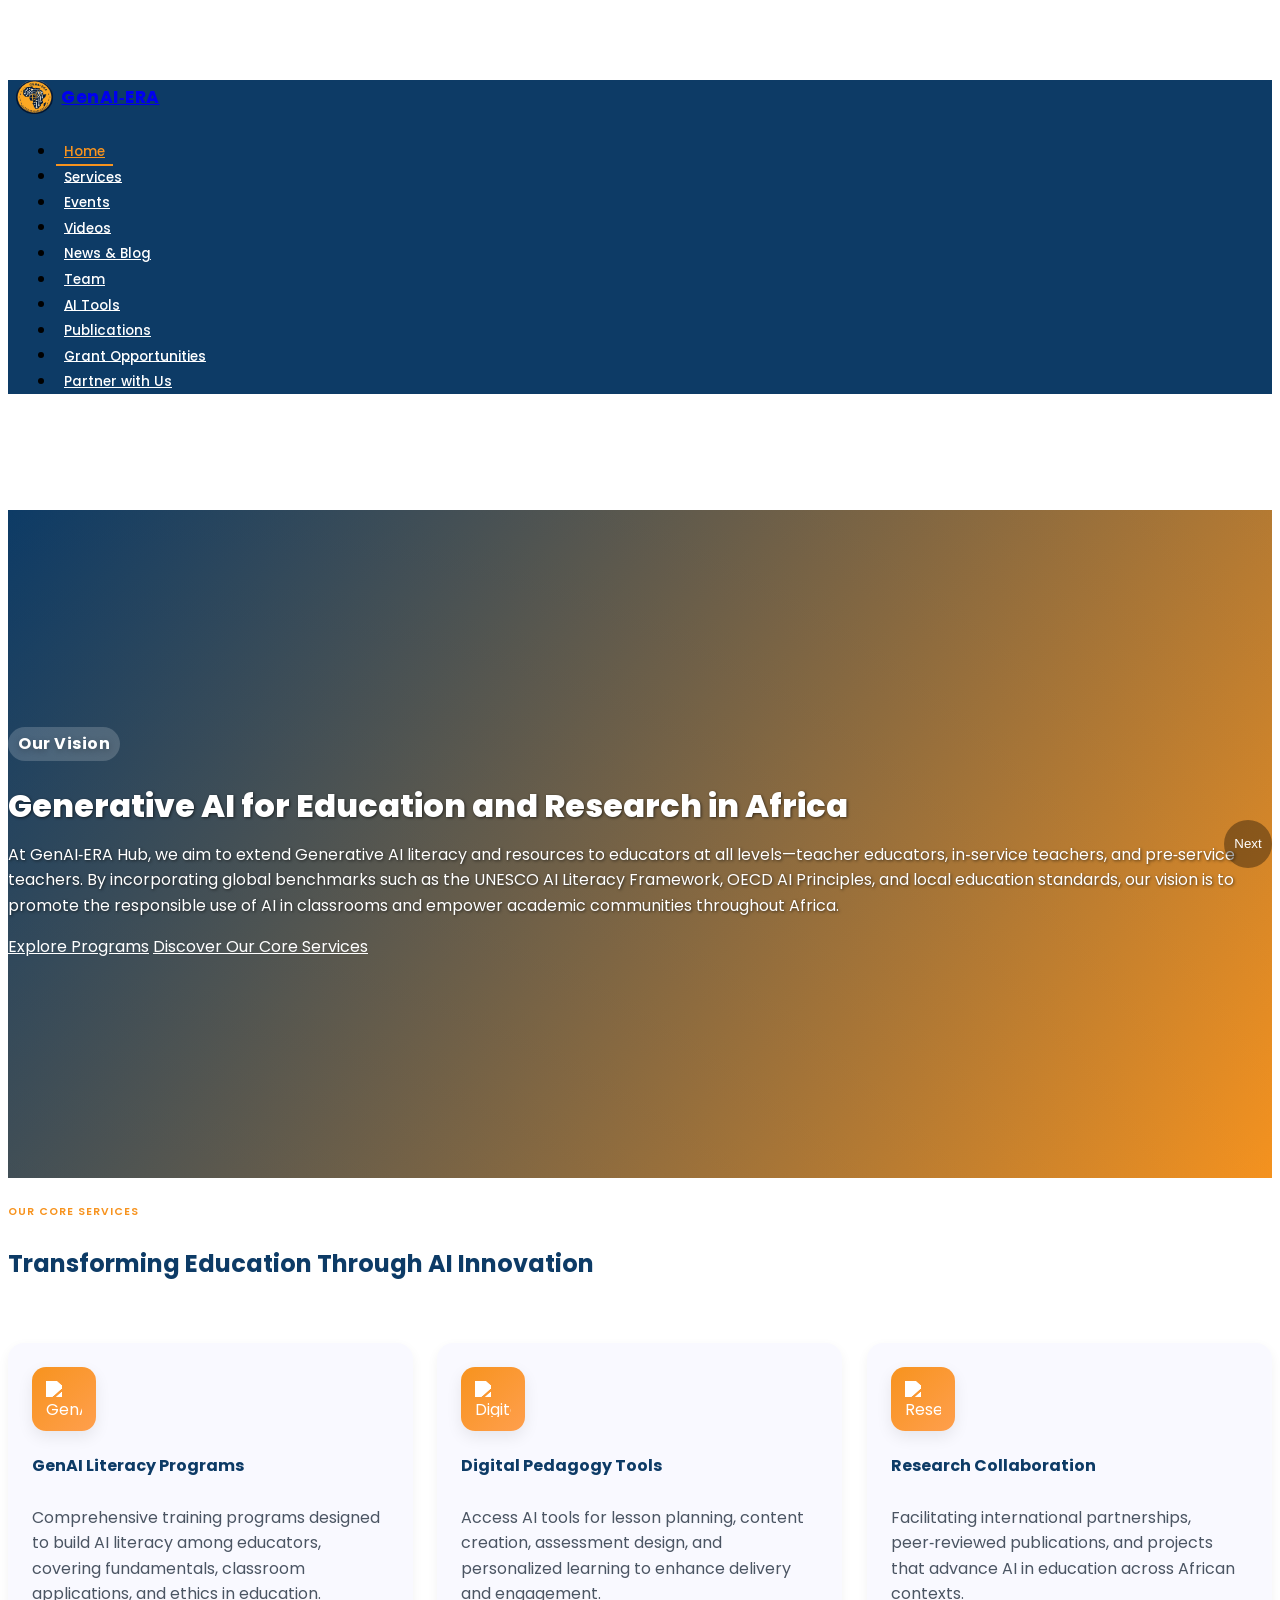
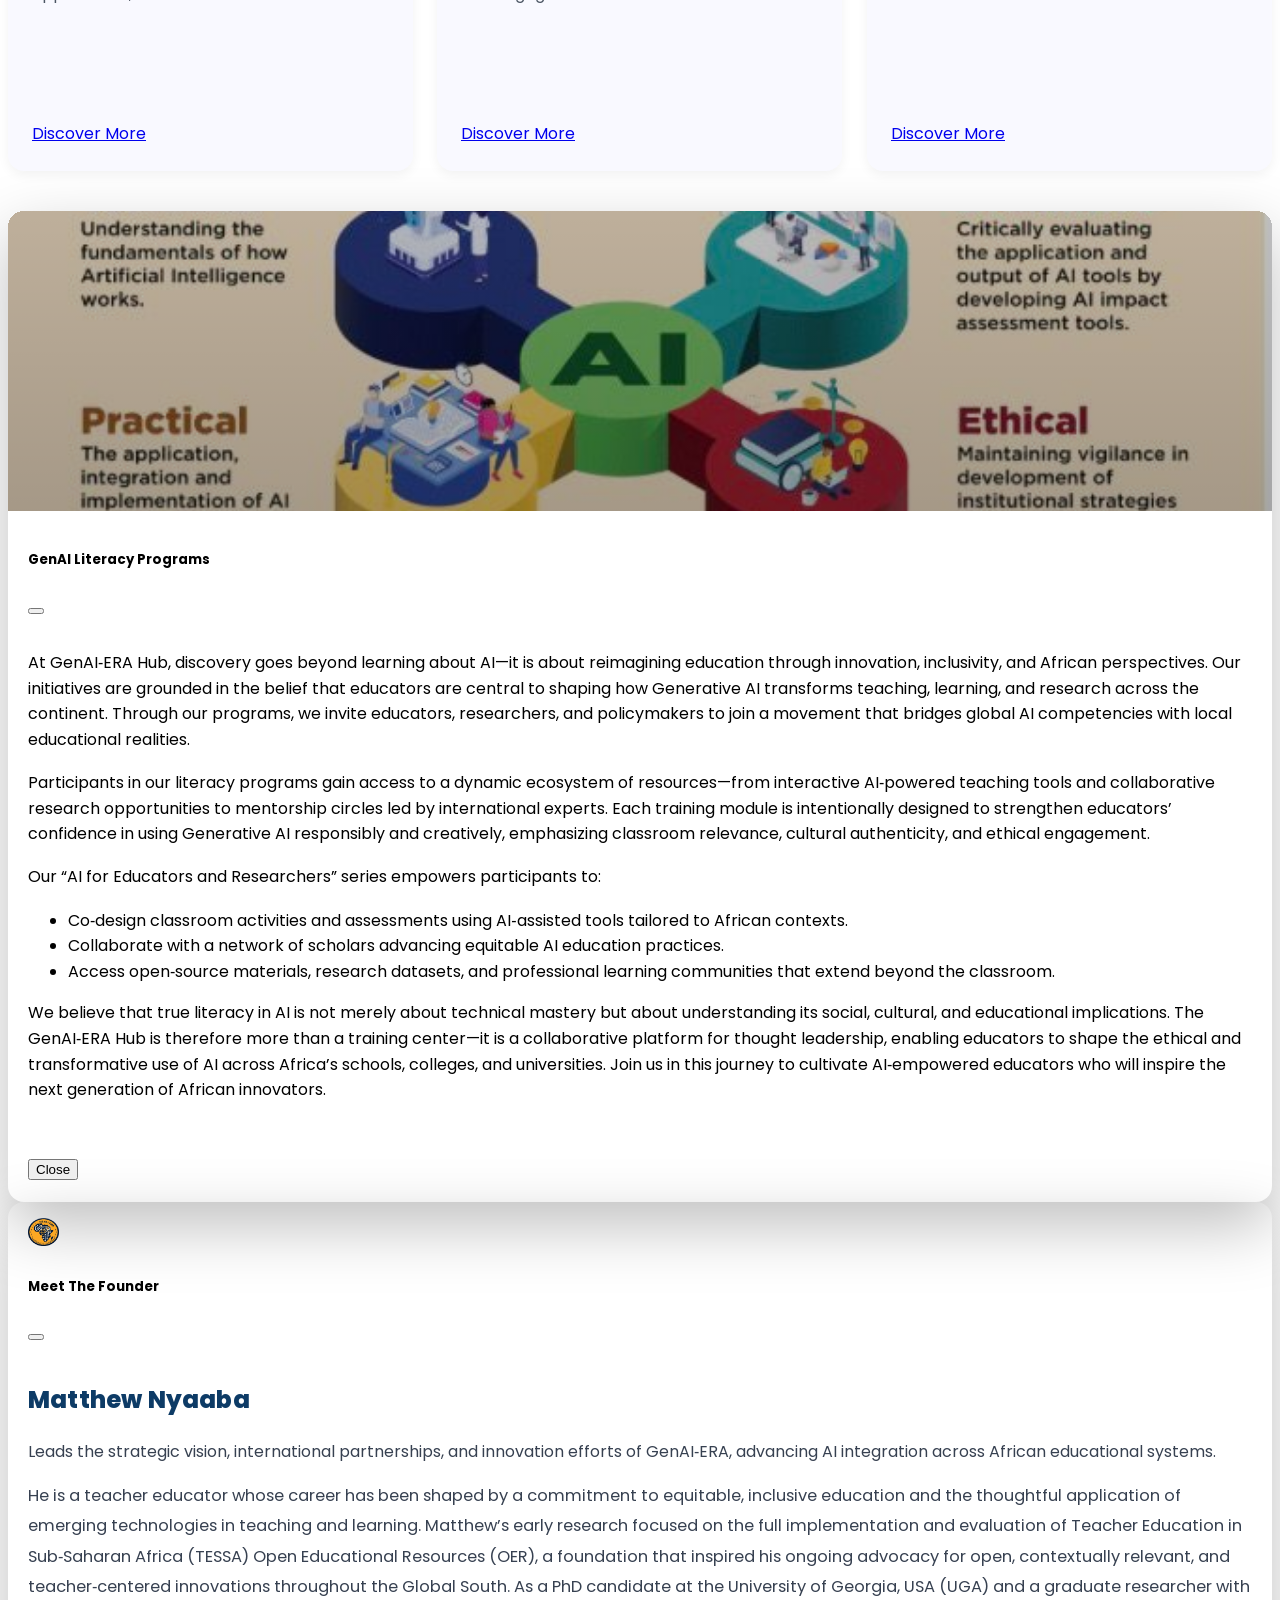
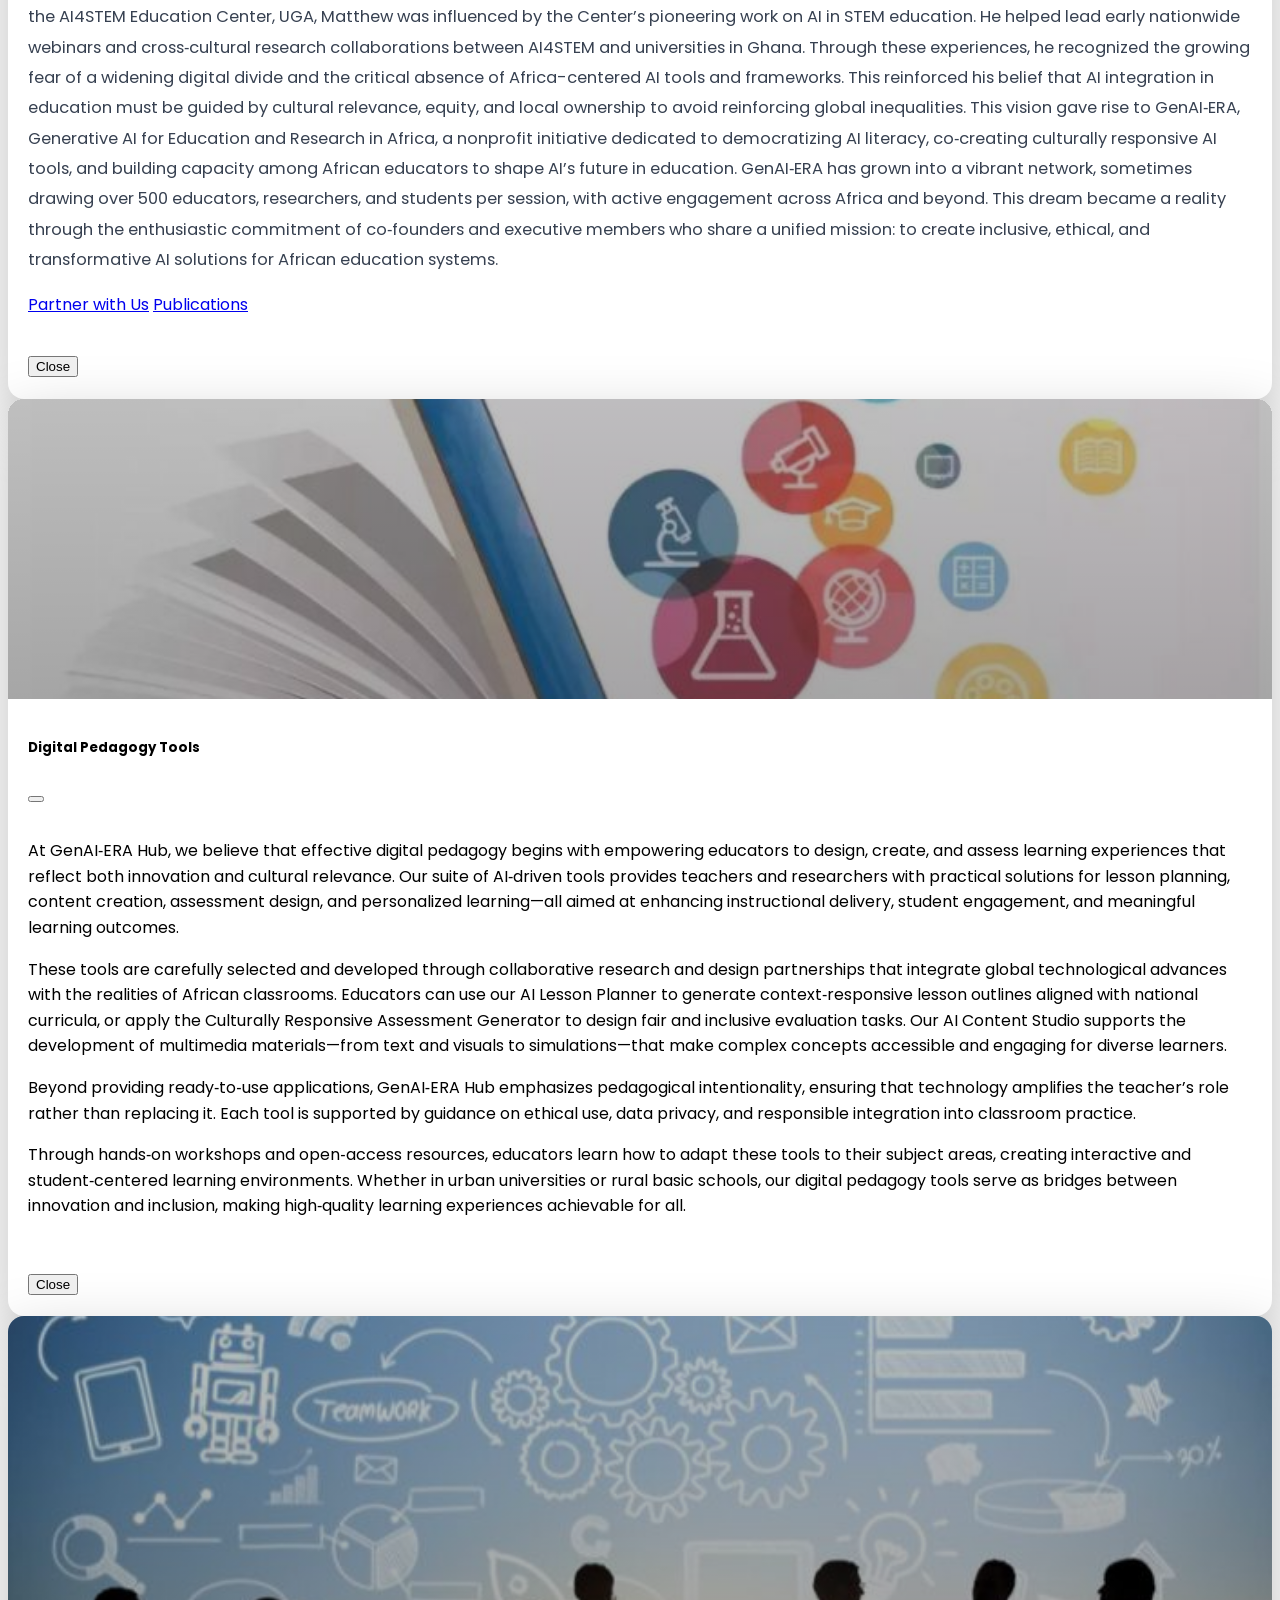
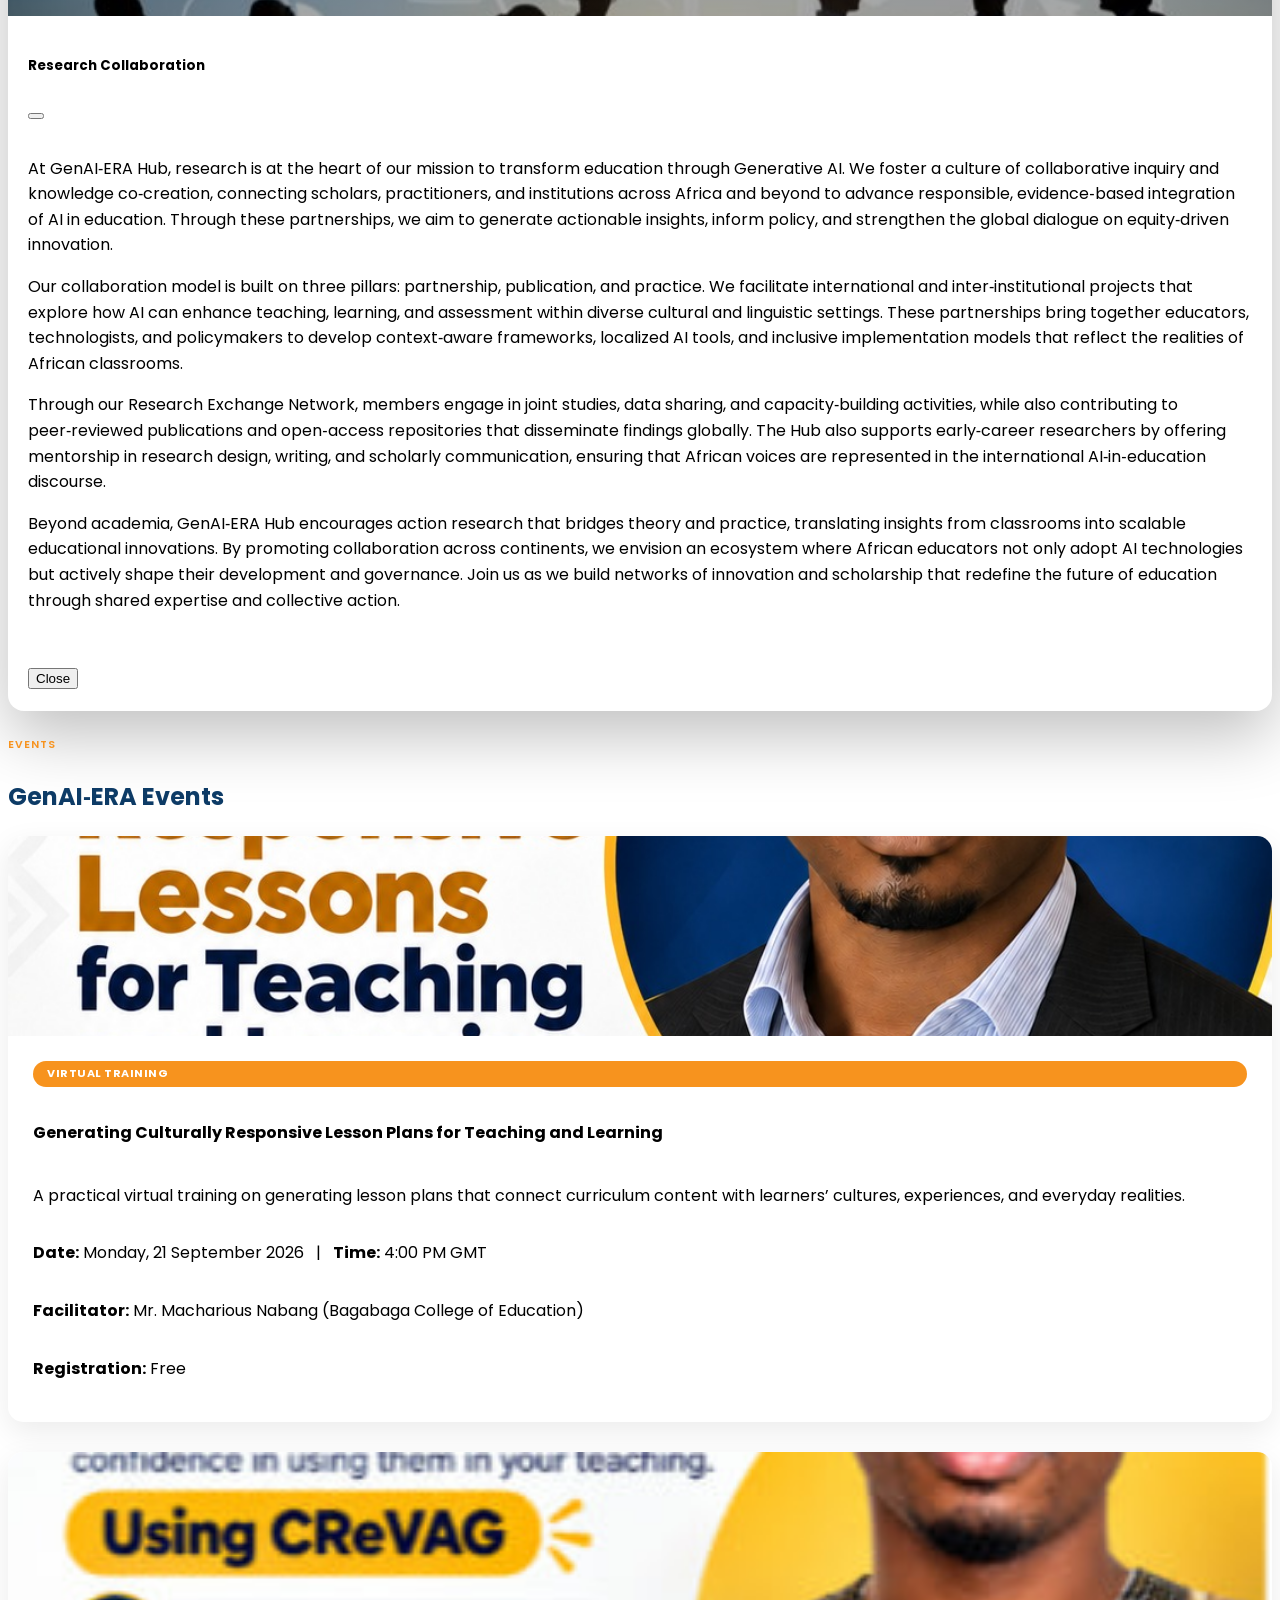
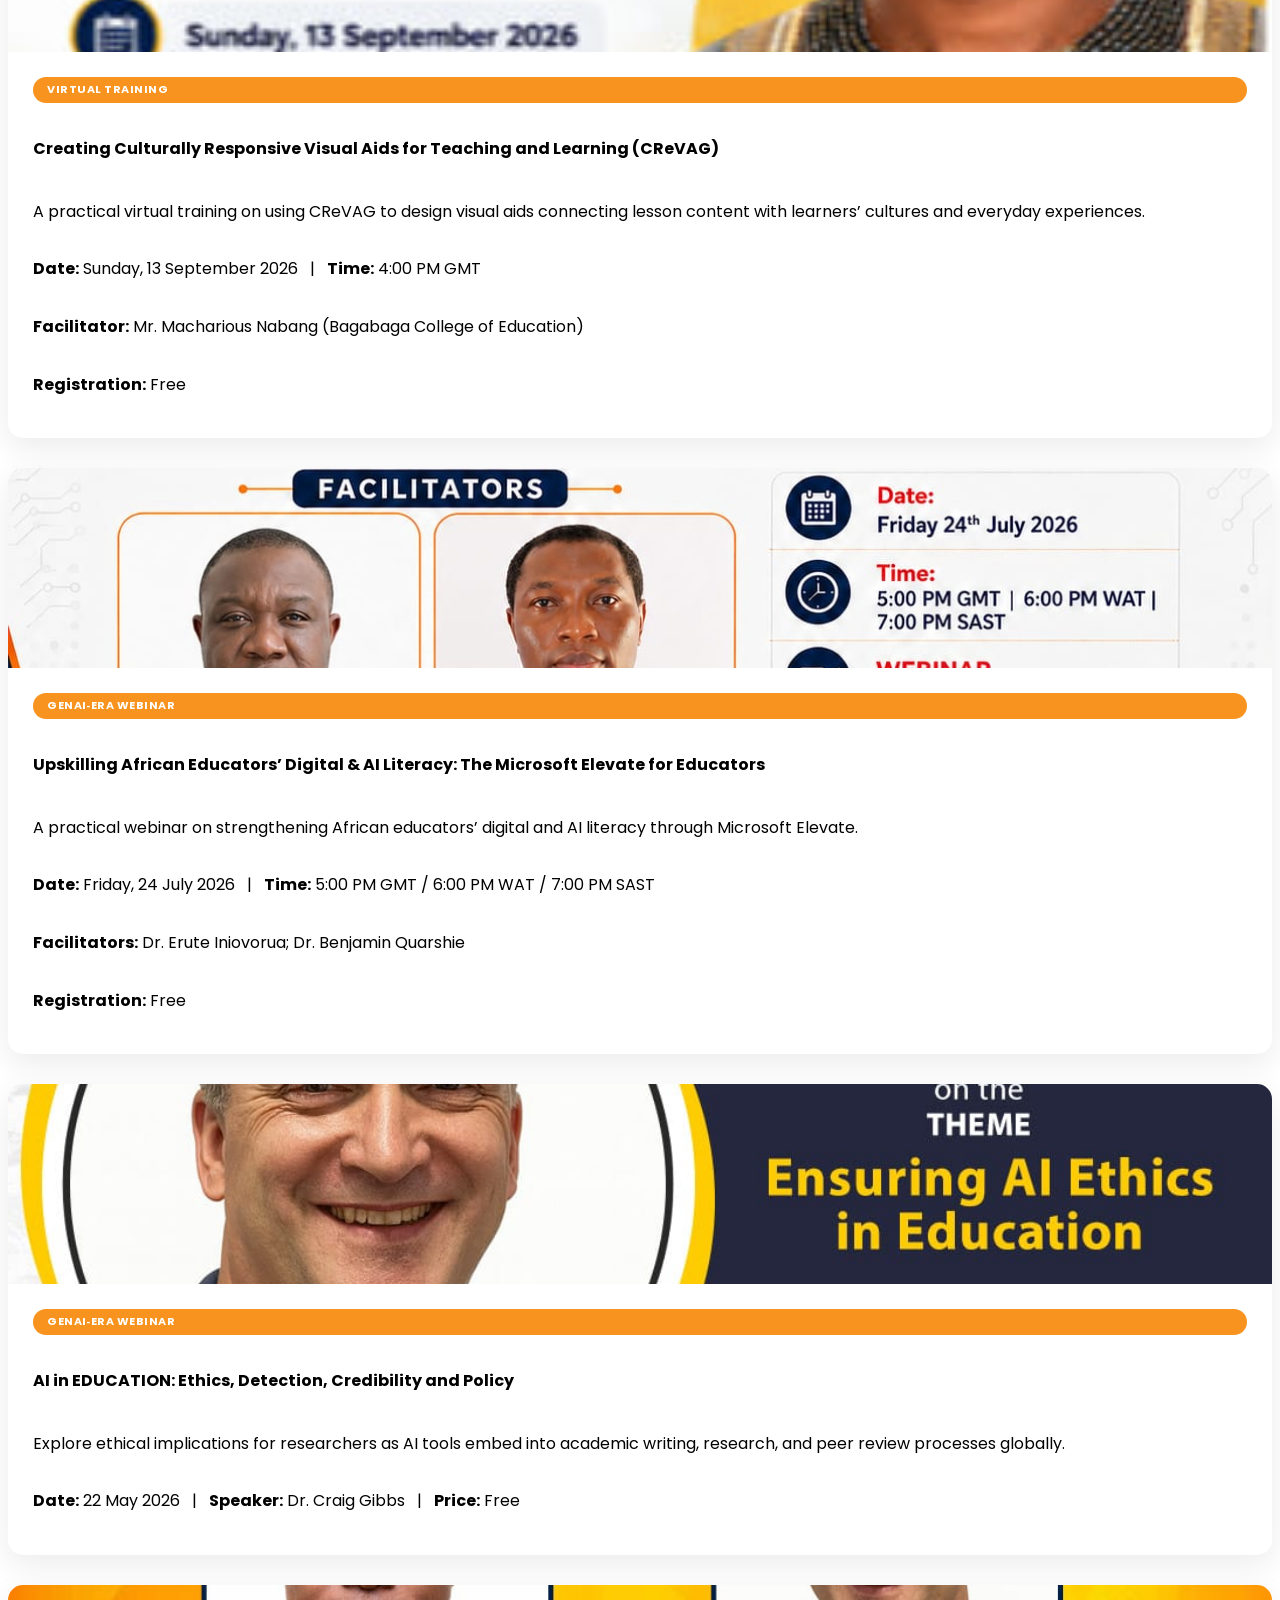
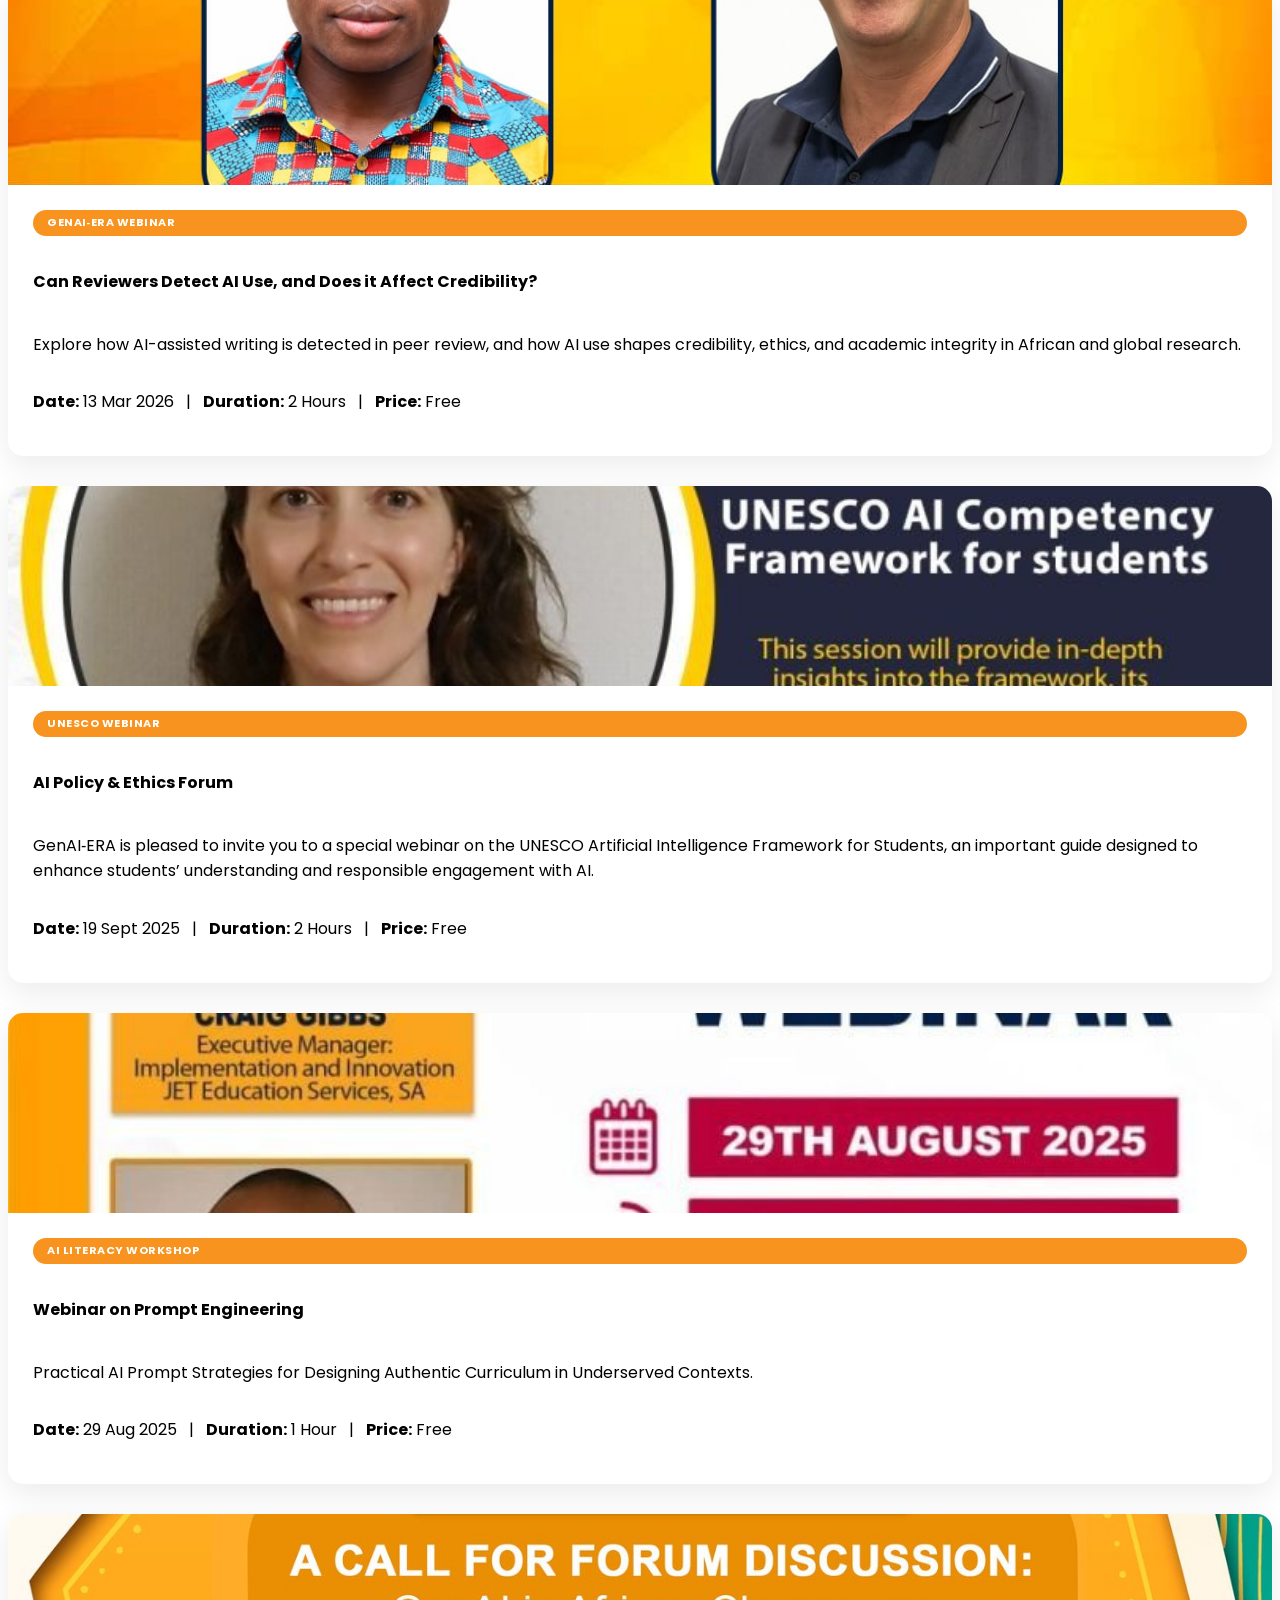
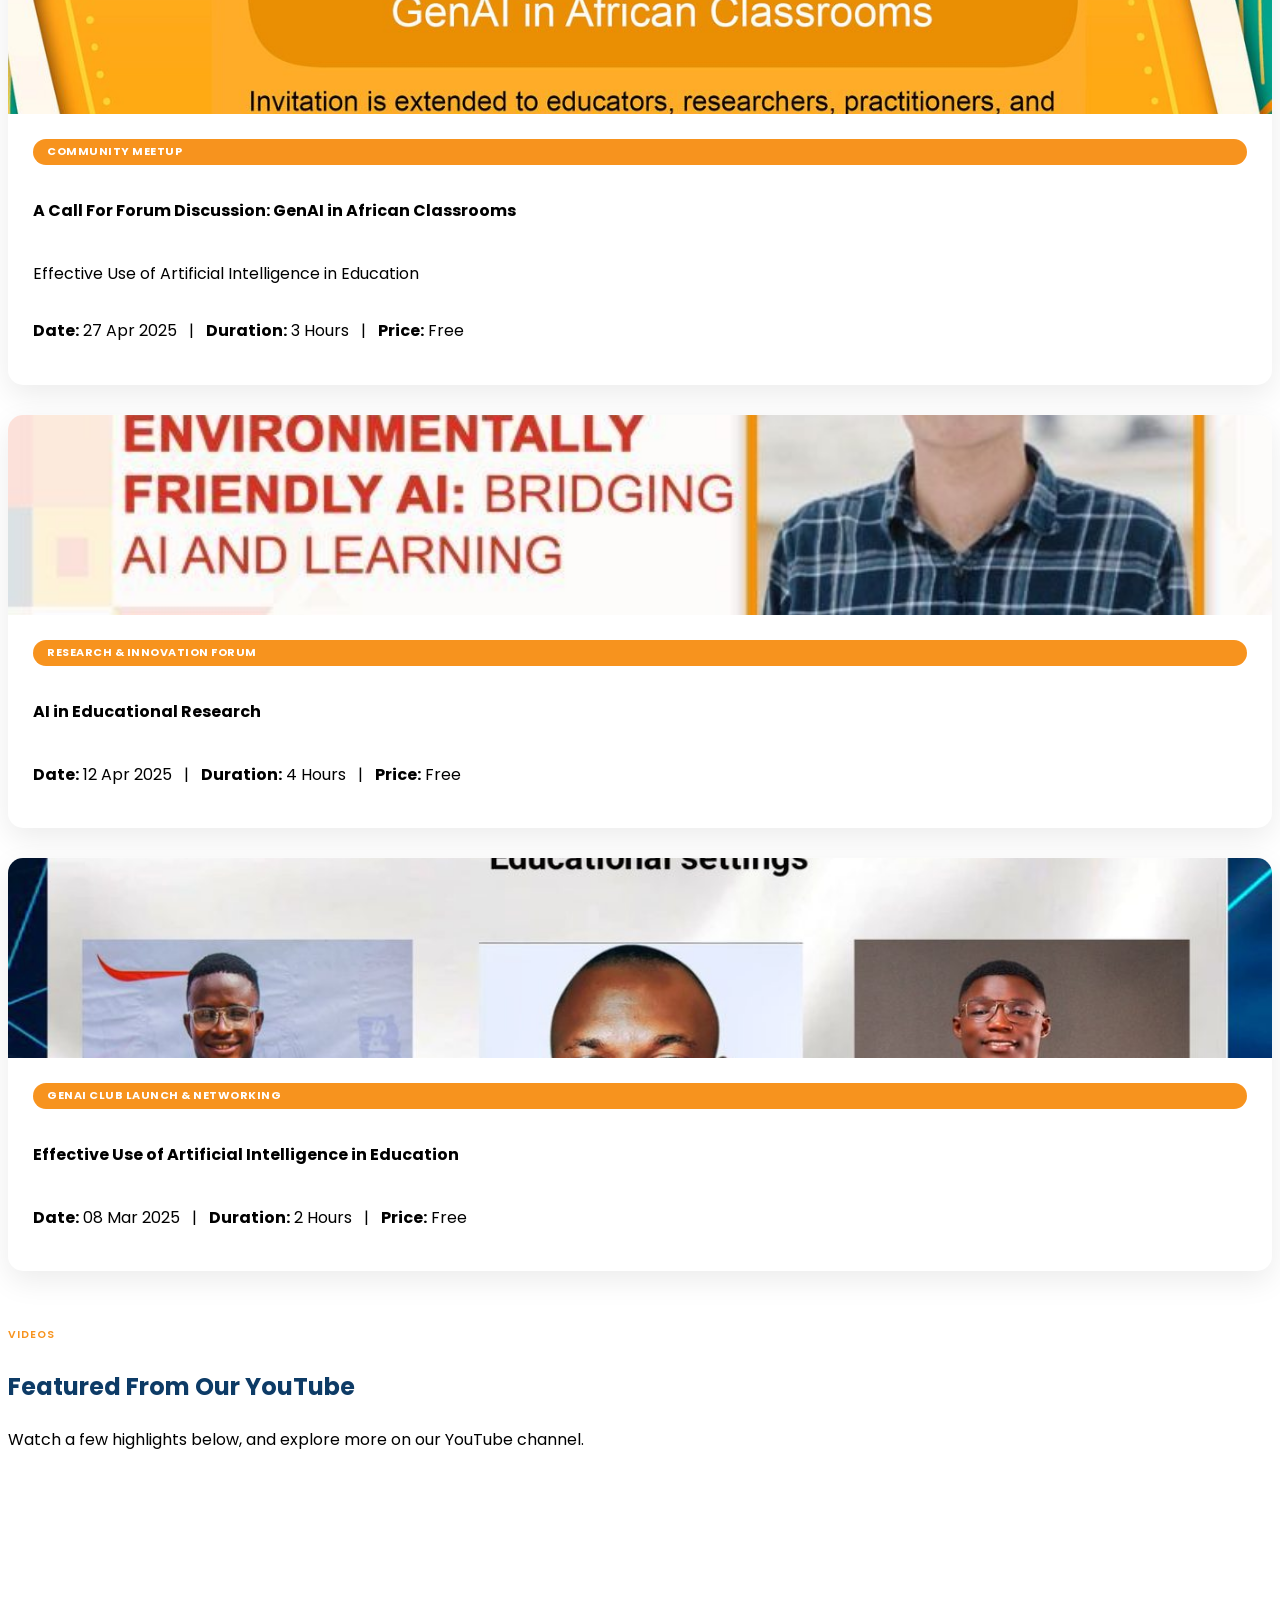
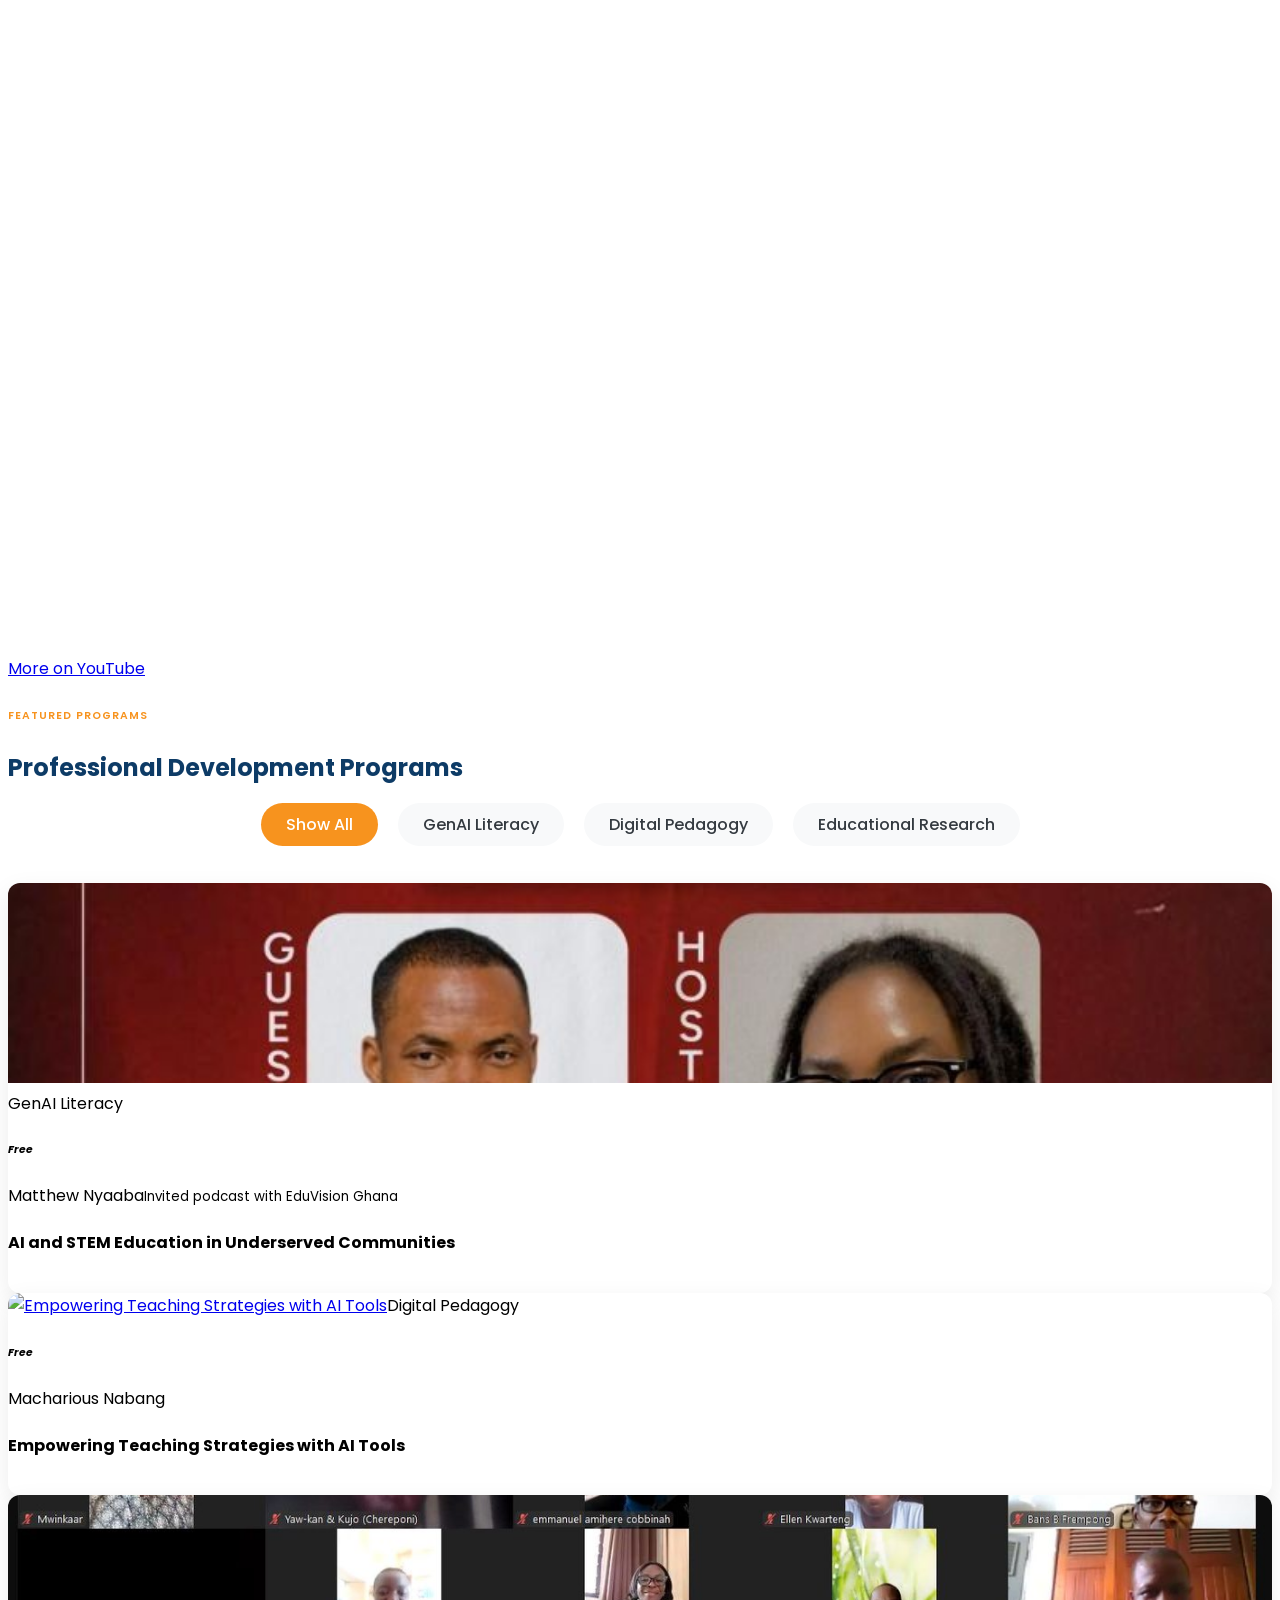
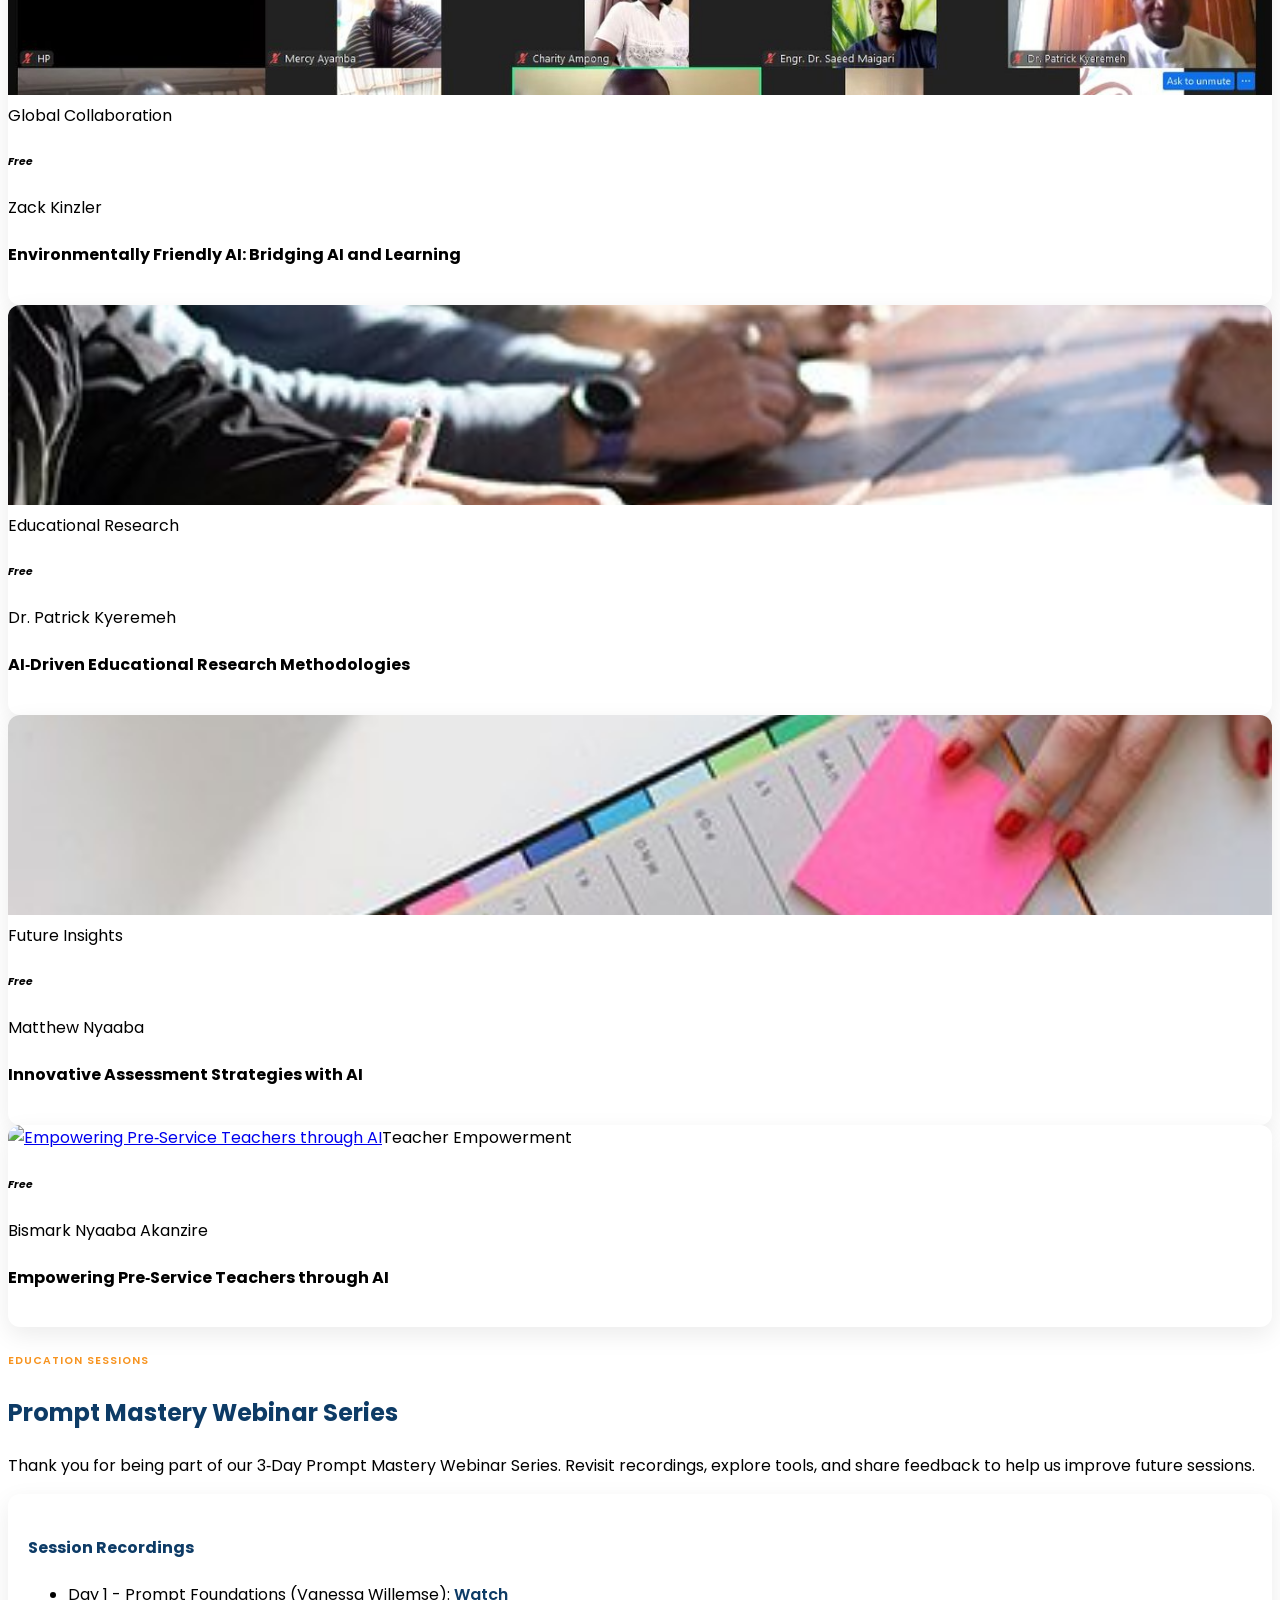
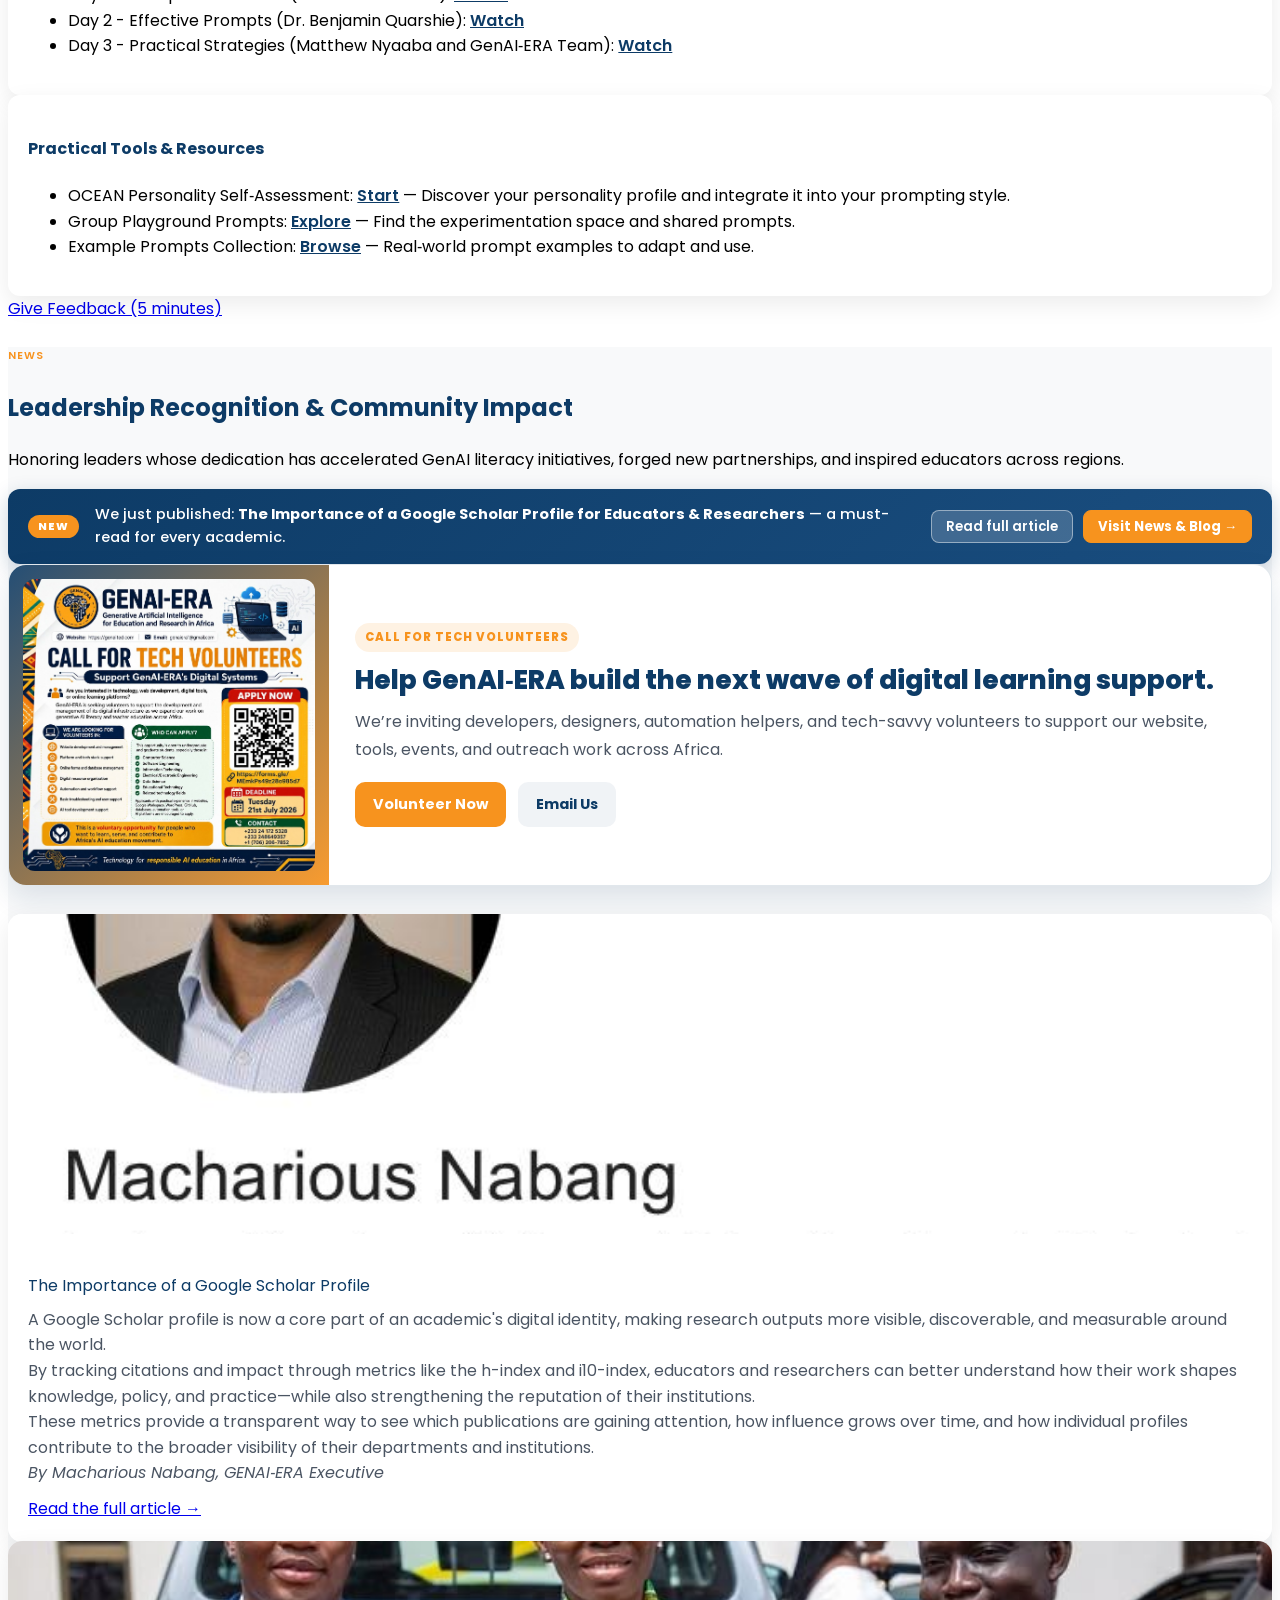
==== commit cb7d2bfb: "Add events for culturally responsive lesson plans and visual aids (event-10 & event-11)" ====
--- a/index.html
+++ b/index.html
@@ -3,21 +3,28 @@
   <head>
     <meta charset="utf-8" />
     <meta name="viewport" content="width=device-width, initial-scale=1, shrink-to-fit=no" />
+    <link rel="preconnect" href="https://fonts.googleapis.com" />
+    <link rel="preconnect" href="https://fonts.gstatic.com" crossorigin />
     <link href="https://fonts.googleapis.com/css2?family=Poppins:wght@100;200;300;400;500;600;700;800;900&display=swap" rel="stylesheet" />
 
     <title>GenAI‑ERA – Generative AI for Education &amp; Research in Africa</title>
   <!-- SEO -->
   <meta name="description" content="GenAI‑ERA advances responsible, culturally responsive AI for education and research across Africa—events, programs, tools, and partnerships." />
   <meta name="theme-color" content="#0d3b66" />
+  <link rel="canonical" href="https://genaited.com/" />
+  <link rel="icon" href="assets/images/logo.png" type="image/png" />
+  <link rel="apple-touch-icon" href="assets/images/logo.png" />
   <!-- Open Graph / Twitter -->
   <meta property="og:type" content="website" />
+  <meta property="og:site_name" content="GenAI‑ERA" />
+  <meta property="og:url" content="https://genaited.com/" />
   <meta property="og:title" content="GenAI‑ERA – Generative AI for Education & Research in Africa" />
   <meta property="og:description" content="Programs, research, and partnerships to empower educators with ethical, culturally responsive AI." />
-  <meta property="og:image" content="assets/images/celebrate-01.jpg" />
+  <meta property="og:image" content="https://genaited.com/assets/images/celebrate-01.jpg" />
   <meta name="twitter:card" content="summary_large_image" />
   <meta name="twitter:title" content="GenAI‑ERA – Generative AI for Education & Research in Africa" />
   <meta name="twitter:description" content="Programs, research, and partnerships to empower educators with ethical, culturally responsive AI." />
-  <meta name="twitter:image" content="assets/images/celebrate-01.jpg" />
+  <meta name="twitter:image" content="https://genaited.com/assets/images/celebrate-01.jpg" />
 
   <!-- Bootstrap core CSS (fixed path) -->
   <link href="vendor/boostrap/css/bootstrap.min.css" rel="stylesheet" />
@@ -25,9 +32,7 @@
     <!-- Additional CSS Files -->
     <link rel="stylesheet" href="assets/css/fontawesome.css" />
     <link rel="stylesheet" href="assets/css/templatemo-scholar.css" />
-    <link rel="stylesheet" href="assets/css/owl.css" />
-    <link rel="stylesheet" href="assets/css/animate.css" />
-  <!-- Removed unused Swiper CSS -->
+  <!-- owl.css / animate.css / flex-slider.css dropped: no page uses their classes -->
 
     <!-- GenAI‑ERA Brand Styles -->
     <link rel="stylesheet" href="assets/css/brand.css" />
@@ -253,6 +258,7 @@
   </head>
 
   <body>
+    <a class="skip-link" href="#main-content">Skip to main content</a>
     <!-- ***** Preloader Start ***** -->
     <div id="js-preloader" class="js-preloader">
       <div class="preloader-inner">
@@ -267,7 +273,7 @@
     <nav class="navbar navbar-expand-lg navbar-dark bg-dark fixed-top" aria-label="Main navigation">
         <div class="container">
           <a class="navbar-brand" href="#top" aria-label="GenAI‑ERA home">
-            <img class="logo-img" src="assets/images/logo.png" alt="GenAI‑ERA logo" loading="eager" decoding="async" />
+            <img class="logo-img" src="assets/images/logo.png" alt="GenAI‑ERA logo" loading="eager" decoding="async" width="217" height="197" />
             <span class="brand-text">GenAI‑ERA</span>
           </a>
   <button class="mob-nav-toggle" id="mobNavToggle" aria-label="Open navigation menu" aria-expanded="false" aria-controls="mobNavDrawer">
@@ -294,6 +300,7 @@
     </header>
 
     <!-- ***** Main Banner (Stacked sections, no carousel) ***** -->
+    <main id="main-content">
     <div class="main-banner" id="top">
       <div class="hero-track">
   <section class="hero-block item-1" id="vision-hero">
@@ -302,7 +309,7 @@
               <div class="col-lg-10 col-xl-8">
                 <div class="header-text text-section">
                   <span class="category">Our Vision</span>
-                  <h2>Generative AI for Education and Research in Africa</h2>
+                  <h1>Generative AI for Education and Research in Africa</h1>
                   <p>At GenAI‑ERA Hub, we aim to extend Generative AI literacy and resources to educators at all levels—teacher educators, in‑service teachers, and pre‑service teachers. By incorporating global benchmarks such as the UNESCO AI Literacy Framework, OECD AI Principles, and local education standards, our vision is to promote the responsible use of AI in classrooms and empower academic communities throughout Africa.</p>
                   <div class="buttons d-flex gap-2 flex-wrap">
                     <a class="btn btn-warning" href="#programs">Explore Programs</a>
@@ -369,19 +376,19 @@
         </div>
         <div class="programs-section">
           <div class="program-card reveal-up" style="--reveal-delay:.0s; --reveal-speed:.16s">
-            <div class="icon"><img src="assets/images/service-01.png" alt="GenAI Literacy" /></div>
+            <div class="icon"><img src="assets/images/service-01.png" alt="GenAI Literacy" width="86" height="86" loading="lazy" decoding="async" /></div>
             <h4>GenAI Literacy Programs</h4>
             <p>Comprehensive training programs designed to build AI literacy among educators, covering fundamentals, classroom applications, and ethics in education.</p>
             <a class="btn btn-warning discover-btn" href="#" role="button" data-bs-toggle="modal" data-bs-target="#modal-literacy" aria-controls="modal-literacy">Discover More</a>
           </div>
           <div class="program-card reveal-up" style="--reveal-delay:.02s; --reveal-speed:.16s">
-            <div class="icon"><img src="assets/images/service-02.png" alt="Digital Pedagogy Tools" /></div>
+            <div class="icon"><img src="assets/images/service-02.png" alt="Digital Pedagogy Tools" width="86" height="86" loading="lazy" decoding="async" /></div>
             <h4>Digital Pedagogy Tools</h4>
             <p>Access AI tools for lesson planning, content creation, assessment design, and personalized learning to enhance delivery and engagement.</p>
             <a class="btn btn-warning discover-btn" href="#" role="button" data-bs-toggle="modal" data-bs-target="#modal-pedagogy" aria-controls="modal-pedagogy">Discover More</a>
           </div>
           <div class="program-card reveal-up" style="--reveal-delay:.04s; --reveal-speed:.16s">
-            <div class="icon"><img src="assets/images/service-03.png" alt="Research Collaboration" /></div>
+            <div class="icon"><img src="assets/images/service-03.png" alt="Research Collaboration" width="86" height="86" loading="lazy" decoding="async" /></div>
             <h4>Research Collaboration</h4>
             <p>Facilitating international partnerships, peer‑reviewed publications, and projects that advance AI in education across African contexts.</p>
             <a class="btn btn-warning discover-btn" href="#" role="button" data-bs-toggle="modal" data-bs-target="#modal-research" aria-controls="modal-research">Discover More</a>
@@ -396,7 +403,7 @@
       <div class="modal-dialog modal-lg modal-dialog-centered">
         <div class="modal-content">
           <div class="modal-hero-wrap">
-            <img class="modal-hero" src="assets/images/genai-literacy-programs.jpg" alt="GenAI Literacy Programs" loading="lazy" decoding="async" />
+            <img class="modal-hero" src="assets/images/genai-literacy-programs.jpg" alt="GenAI Literacy Programs" loading="lazy" decoding="async" width="672" height="268" />
           </div>
           <div class="modal-header">
             <h5 class="modal-title" id="modal-literacy-label">GenAI Literacy Programs</h5>
@@ -426,7 +433,7 @@
         <div class="modal-content">
           <div class="modal-header">
             <div class="d-flex align-items-center gap-2">
-              <img src="assets/images/logo.png" alt="GenAI‑ERA logo" style="height:28px;width:auto;border-radius:6px;object-fit:contain" />
+              <img src="assets/images/logo.png" alt="GenAI‑ERA logo" style="height:28px;width:auto;border-radius:6px;object-fit:contain" width="217" height="197" loading="lazy" decoding="async" />
               <h5 class="modal-title" id="modal-founders-motivation-label">Meet The Founder</h5>
             </div>
             <button type="button" class="btn-close" data-bs-dismiss="modal" aria-label="Close"></button>
@@ -461,7 +468,7 @@
       <div class="modal-dialog modal-lg modal-dialog-centered">
         <div class="modal-content">
           <div class="modal-hero-wrap">
-            <img class="modal-hero" src="assets/images/digital%20pedagogy.jpg" alt="Digital Pedagogy" loading="lazy" decoding="async" />
+            <img class="modal-hero" src="assets/images/digital%20pedagogy.jpg" alt="Digital Pedagogy" loading="lazy" decoding="async" width="779" height="557" />
           </div>
           <div class="modal-header">
             <h5 class="modal-title" id="modal-pedagogy-label">Digital Pedagogy Tools</h5>
@@ -484,7 +491,7 @@
       <div class="modal-dialog modal-lg modal-dialog-centered">
         <div class="modal-content">
           <div class="modal-hero-wrap">
-            <img class="modal-hero" src="assets/images/research-collaboration.jpg" alt="Research Collaboration" loading="lazy" decoding="async" />
+            <img class="modal-hero" src="assets/images/research-collaboration.jpg" alt="Research Collaboration" loading="lazy" decoding="async" width="698" height="434" />
           </div>
           <div class="modal-header">
             <h5 class="modal-title" id="modal-research-label">Research Collaboration</h5>
@@ -508,37 +515,45 @@
       <div class="container">
   <div class="row"><div class="col-lg-12 text-center"><div class="section-heading"><h6>Events</h6><h2> GenAI‑ERA Events</h2></div></div></div>
         <div class="row g-4 event-masonry-layout">
+          <!-- 21 Sep 2026 -->
+          <div class="col-lg-4 col-md-6 event-masonry-item">
+            <div class="event-card reveal-left" style="--reveal-delay:.0s"><div class="event-img-wrap"><img src="assets/images/event-11.jpeg" alt="Generating Culturally Responsive Lesson Plans for Teaching and Learning" width="1122" height="1402" loading="lazy" decoding="async" /></div><div class="event-content"><span class="event-category">Virtual Training</span><h4>Generating Culturally Responsive Lesson Plans for Teaching and Learning</h4><p class="text-muted">A practical virtual training on generating lesson plans that connect curriculum content with learners’ cultures, experiences, and everyday realities.</p><p class="mb-2"><strong>Date:</strong> Monday, 21 September 2026 &nbsp; | &nbsp; <strong>Time:</strong> 4:00 PM GMT</p><p class="mb-2"><strong>Facilitator:</strong> Mr. Macharious Nabang (Bagabaga College of Education)</p><p class="mb-2"><strong>Registration:</strong> Free</p><a class="stretched-link" href="https://forms.gle/9kkVcjL6cu94Wgtd6" target="_blank" rel="noopener" aria-label="Register for Generating Culturally Responsive Lesson Plans for Teaching and Learning"></a></div></div>
+          </div>
+          <!-- 13 Sep 2026 -->
+          <div class="col-lg-4 col-md-6 event-masonry-item">
+            <div class="event-card reveal-up" style="--reveal-delay:.04s"><div class="event-img-wrap"><img src="assets/images/event-10.jpeg" alt="Creating Culturally Responsive Visual Aids for Teaching and Learning (CReVAG)" width="371" height="465" loading="lazy" decoding="async" /></div><div class="event-content"><span class="event-category">Virtual Training</span><h4>Creating Culturally Responsive Visual Aids for Teaching and Learning (CReVAG)</h4><p class="text-muted">A practical virtual training on using CReVAG to design visual aids connecting lesson content with learners’ cultures and everyday experiences.</p><p class="mb-2"><strong>Date:</strong> Sunday, 13 September 2026 &nbsp; | &nbsp; <strong>Time:</strong> 4:00 PM GMT</p><p class="mb-2"><strong>Facilitator:</strong> Mr. Macharious Nabang (Bagabaga College of Education)</p><p class="mb-2"><strong>Registration:</strong> Free</p><a class="stretched-link" href="https://forms.gle/5agAjrZkgJZNhPDTA" target="_blank" rel="noopener" aria-label="Register for Creating Culturally Responsive Visual Aids for Teaching and Learning"></a></div></div>
+          </div>
           <!-- 24 Jul 2026 -->
           <div class="col-lg-4 col-md-6 event-masonry-item">
-            <div class="event-card reveal-left" style="--reveal-delay:.0s"><div class="event-img-wrap"><img src="assets/images/event-09.jpeg" alt="WEBINAR ON MICROSOFT ELEVATE" /></div><div class="event-content"><span class="event-category">GENAI‑ERA Webinar</span><h4>Upskilling African Educators’ Digital &amp; AI Literacy: The Microsoft Elevate for Educators</h4><p class="text-muted">A practical webinar on strengthening African educators’ digital and AI literacy through Microsoft Elevate.</p><p class="mb-2"><strong>Date:</strong> Friday, 24 July 2026 &nbsp; | &nbsp; <strong>Time:</strong> 5:00 PM GMT / 6:00 PM WAT / 7:00 PM SAST</p><p class="mb-2"><strong>Facilitators:</strong> Dr. Erute Iniovorua; Dr. Benjamin Quarshie</p><p class="mb-2"><strong>Registration:</strong> Free</p><a class="stretched-link" href="https://forms.gle/9du1EwPqt5UmChKEA" target="_blank" rel="noopener" aria-label="Register for Upskilling African Educators’ Digital &amp; AI Literacy: The Microsoft Elevate for Educators"></a></div></div>
+            <div class="event-card reveal-right" style="--reveal-delay:.08s"><div class="event-img-wrap"><img src="assets/images/event-09.jpeg" alt="WEBINAR ON MICROSOFT ELEVATE" width="1254" height="1254" loading="lazy" decoding="async" /></div><div class="event-content"><span class="event-category">GENAI‑ERA Webinar</span><h4>Upskilling African Educators’ Digital &amp; AI Literacy: The Microsoft Elevate for Educators</h4><p class="text-muted">A practical webinar on strengthening African educators’ digital and AI literacy through Microsoft Elevate.</p><p class="mb-2"><strong>Date:</strong> Friday, 24 July 2026 &nbsp; | &nbsp; <strong>Time:</strong> 5:00 PM GMT / 6:00 PM WAT / 7:00 PM SAST</p><p class="mb-2"><strong>Facilitators:</strong> Dr. Erute Iniovorua; Dr. Benjamin Quarshie</p><p class="mb-2"><strong>Registration:</strong> Free</p><a class="stretched-link" href="https://forms.gle/9du1EwPqt5UmChKEA" target="_blank" rel="noopener" aria-label="Register for Upskilling African Educators’ Digital &amp; AI Literacy: The Microsoft Elevate for Educators"></a></div></div>
           </div>
           <!-- 22 May 2026 -->
           <div class="col-lg-4 col-md-6 event-masonry-item">
-            <div class="event-card reveal-left" style="--reveal-delay:.0s"><div class="event-img-wrap"><img src="assets/images/event-08.jpeg" alt="AI in EDUCATION: Ethics, Detection, Credibility and Policy" /></div><div class="event-content"><span class="event-category">GENAI‑ERA Webinar</span><h4>AI in EDUCATION: Ethics, Detection, Credibility and Policy</h4><p class="text-muted">Explore ethical implications for researchers as AI tools embed into academic writing, research, and peer review processes globally.</p><p class="mb-2"><strong>Date:</strong> 22 May 2026 &nbsp; | &nbsp; <strong>Speaker:</strong> Dr. Craig Gibbs &nbsp; | &nbsp; <strong>Price:</strong> Free</p><a class="stretched-link" href="https://forms.gle/NGMM3euY4o4h8HMJA" target="_blank" rel="noopener" aria-label="Register for AI in EDUCATION: Ethics, Detection, Credibility and Policy"></a></div></div>
+            <div class="event-card reveal-left" style="--reveal-delay:.0s"><div class="event-img-wrap"><img src="assets/images/event-08.jpeg" alt="AI in EDUCATION: Ethics, Detection, Credibility and Policy" width="1080" height="1080" loading="lazy" decoding="async" /></div><div class="event-content"><span class="event-category">GENAI‑ERA Webinar</span><h4>AI in EDUCATION: Ethics, Detection, Credibility and Policy</h4><p class="text-muted">Explore ethical implications for researchers as AI tools embed into academic writing, research, and peer review processes globally.</p><p class="mb-2"><strong>Date:</strong> 22 May 2026 &nbsp; | &nbsp; <strong>Speaker:</strong> Dr. Craig Gibbs &nbsp; | &nbsp; <strong>Price:</strong> Free</p><a class="stretched-link" href="https://forms.gle/NGMM3euY4o4h8HMJA" target="_blank" rel="noopener" aria-label="Register for AI in EDUCATION: Ethics, Detection, Credibility and Policy"></a></div></div>
           </div>
           <!-- 13 Mar 2026 -->
           <div class="col-lg-4 col-md-6 event-masonry-item">
-            <div class="event-card reveal-left" style="--reveal-delay:.04s"><div class="event-img-wrap"><img src="assets/images/event-07.jpeg" alt="GENAI‑ERA webinar on AI detection and credibility in research" /></div><div class="event-content"><span class="event-category">GENAI‑ERA Webinar</span><h4>Can Reviewers Detect AI Use, and Does it Affect Credibility?</h4><p class="text-muted">Explore how AI-assisted writing is detected in peer review, and how AI use shapes credibility, ethics, and academic integrity in African and global research.</p><p class="mb-2"><strong>Date:</strong> 13 Mar 2026 &nbsp; | &nbsp; <strong>Duration:</strong> 2 Hours &nbsp; | &nbsp; <strong>Price:</strong> Free</p><a class="stretched-link" href="https://forms.gle/yUNhQtdvxUqyPyH58" target="_blank" rel="noopener" aria-label="Register for GENAI‑ERA webinar Can Reviewers Detect AI Use, and Does it Affect Credibility?"></a></div></div>
+            <div class="event-card reveal-left" style="--reveal-delay:.04s"><div class="event-img-wrap"><img src="assets/images/event-07.jpeg" alt="GENAI‑ERA webinar on AI detection and credibility in research" width="1240" height="1240" loading="lazy" decoding="async" /></div><div class="event-content"><span class="event-category">GENAI‑ERA Webinar</span><h4>Can Reviewers Detect AI Use, and Does it Affect Credibility?</h4><p class="text-muted">Explore how AI-assisted writing is detected in peer review, and how AI use shapes credibility, ethics, and academic integrity in African and global research.</p><p class="mb-2"><strong>Date:</strong> 13 Mar 2026 &nbsp; | &nbsp; <strong>Duration:</strong> 2 Hours &nbsp; | &nbsp; <strong>Price:</strong> Free</p><a class="stretched-link" href="https://forms.gle/yUNhQtdvxUqyPyH58" target="_blank" rel="noopener" aria-label="Register for GENAI‑ERA webinar Can Reviewers Detect AI Use, and Does it Affect Credibility?"></a></div></div>
           </div>
           <!-- 19 Sept 2025 -->
           <div class="col-lg-4 col-md-6 event-masonry-item">
-            <div class="event-card reveal-left" style="--reveal-delay:.08s"><div class="event-img-wrap"><img src="assets/images/event-06.jpg" alt="AI Policy &amp; Ethics Forum" /></div><div class="event-content"><span class="event-category">UNESCO Webinar</span><h4>AI Policy &amp; Ethics Forum</h4><p class="text-muted">GenAI‑ERA is pleased to invite you to a special webinar on the UNESCO Artificial Intelligence Framework for Students, an important guide designed to enhance students’ understanding and responsible engagement with AI.</p><p class="mb-2"><strong>Date:</strong> 19 Sept 2025 &nbsp; | &nbsp; <strong>Duration:</strong> 2 Hours &nbsp; | &nbsp; <strong>Price:</strong> Free</p><a class="stretched-link" href="https://forms.gle/WroZKhn2sNyT5UXY8" target="_blank" rel="noopener" aria-label="Register for AI Policy &amp; Ethics Forum (UNESCO)"></a></div></div>
+            <div class="event-card reveal-left" style="--reveal-delay:.08s"><div class="event-img-wrap"><img src="assets/images/event-06.jpg" alt="AI Policy &amp; Ethics Forum" width="800" height="800" loading="lazy" decoding="async" /></div><div class="event-content"><span class="event-category">UNESCO Webinar</span><h4>AI Policy &amp; Ethics Forum</h4><p class="text-muted">GenAI‑ERA is pleased to invite you to a special webinar on the UNESCO Artificial Intelligence Framework for Students, an important guide designed to enhance students’ understanding and responsible engagement with AI.</p><p class="mb-2"><strong>Date:</strong> 19 Sept 2025 &nbsp; | &nbsp; <strong>Duration:</strong> 2 Hours &nbsp; | &nbsp; <strong>Price:</strong> Free</p><a class="stretched-link" href="https://forms.gle/WroZKhn2sNyT5UXY8" target="_blank" rel="noopener" aria-label="Register for AI Policy &amp; Ethics Forum (UNESCO)"></a></div></div>
           </div>
           <!-- 29 Aug 2025 -->
           <div class="col-lg-4 col-md-6 event-masonry-item">
-            <div class="event-card reveal-up" style="--reveal-delay:.12s"><div class="event-img-wrap"><img src="assets/images/event-04.jpg" alt="GenAI Club Launch &amp; Networking" /></div><div class="event-content"><span class="event-category">AI Literacy Workshop</span><h4>Webinar on Prompt Engineering</h4><p class="text-muted">Practical AI Prompt Strategies for Designing Authentic Curriculum in Underserved Contexts.</p><p class="mb-2"><strong>Date:</strong> 29 Aug 2025 &nbsp; | &nbsp; <strong>Duration:</strong> 1 Hour &nbsp; | &nbsp; <strong>Price:</strong> Free</p><a class="stretched-link" href="https://forms.gle/xZkTD81Pb1ZyduJp6" target="_blank" rel="noopener" aria-label="Register for GenAI Club Launch &amp; Networking"></a></div></div>
+            <div class="event-card reveal-up" style="--reveal-delay:.12s"><div class="event-img-wrap"><img src="assets/images/event-04.jpg" alt="GenAI Club Launch &amp; Networking" width="800" height="800" loading="lazy" decoding="async" /></div><div class="event-content"><span class="event-category">AI Literacy Workshop</span><h4>Webinar on Prompt Engineering</h4><p class="text-muted">Practical AI Prompt Strategies for Designing Authentic Curriculum in Underserved Contexts.</p><p class="mb-2"><strong>Date:</strong> 29 Aug 2025 &nbsp; | &nbsp; <strong>Duration:</strong> 1 Hour &nbsp; | &nbsp; <strong>Price:</strong> Free</p><a class="stretched-link" href="https://forms.gle/xZkTD81Pb1ZyduJp6" target="_blank" rel="noopener" aria-label="Register for GenAI Club Launch &amp; Networking"></a></div></div>
           </div>
           <!-- 27 Apr 2025 -->
           <div class="col-lg-4 col-md-6 event-masonry-item">
-            <div class="event-card reveal-right" style="--reveal-delay:.12s"><div class="event-img-wrap"><img src="assets/images/event-01.jpg" alt="A Call For Forum Discussion: GenAI in African Classrooms" /></div><div class="event-content"><span class="event-category">Community Meetup</span><h4>A Call For Forum Discussion: GenAI in African Classrooms</h4><p class="text-muted">Effective Use of Artificial Intelligence in Education</p><p class="mb-2"><strong>Date:</strong> 27 Apr 2025 &nbsp; | &nbsp; <strong>Duration:</strong> 3 Hours &nbsp; | &nbsp; <strong>Price:</strong> Free</p></div></div>
+            <div class="event-card reveal-right" style="--reveal-delay:.12s"><div class="event-img-wrap"><img src="assets/images/event-01.jpg" alt="A Call For Forum Discussion: GenAI in African Classrooms" width="1400" height="1400" loading="lazy" decoding="async" /></div><div class="event-content"><span class="event-category">Community Meetup</span><h4>A Call For Forum Discussion: GenAI in African Classrooms</h4><p class="text-muted">Effective Use of Artificial Intelligence in Education</p><p class="mb-2"><strong>Date:</strong> 27 Apr 2025 &nbsp; | &nbsp; <strong>Duration:</strong> 3 Hours &nbsp; | &nbsp; <strong>Price:</strong> Free</p></div></div>
           </div>
           <!-- 12 Apr 2025 -->
           <div class="col-lg-4 col-md-6 event-masonry-item">
-            <div class="event-card reveal-left" style="--reveal-delay:.16s"><div class="event-img-wrap"><img src="assets/images/event-03.jpg" alt="AI in Educational Research" /></div><div class="event-content"><span class="event-category">Research &amp; Innovation Forum</span><h4>AI in Educational Research</h4><p class="mb-2"><strong>Date:</strong> 12 Apr 2025 &nbsp; | &nbsp; <strong>Duration:</strong> 4 Hours &nbsp; | &nbsp; <strong>Price:</strong> Free</p></div></div>
+            <div class="event-card reveal-left" style="--reveal-delay:.16s"><div class="event-img-wrap"><img src="assets/images/event-03.jpg" alt="AI in Educational Research" width="800" height="800" loading="lazy" decoding="async" /></div><div class="event-content"><span class="event-category">Research &amp; Innovation Forum</span><h4>AI in Educational Research</h4><p class="mb-2"><strong>Date:</strong> 12 Apr 2025 &nbsp; | &nbsp; <strong>Duration:</strong> 4 Hours &nbsp; | &nbsp; <strong>Price:</strong> Free</p></div></div>
           </div>
           <!-- 08 Mar 2025 -->
           <div class="col-lg-4 col-md-6 event-masonry-item">
-            <div class="event-card reveal-up" style="--reveal-delay:.20s"><div class="event-img-wrap"><img src="assets/images/event-02.jpg" alt="Effective Use of Artificial Intelligence in Education" /></div><div class="event-content"><span class="event-category">GenAI Club Launch &amp; Networking</span><h4>Effective Use of Artificial Intelligence in Education</h4><p class="mb-2"><strong>Date:</strong> 08 Mar 2025 &nbsp; | &nbsp; <strong>Duration:</strong> 2 Hours &nbsp; | &nbsp; <strong>Price:</strong> Free</p><a class="stretched-link" href="https://forms.gle/xZkTD81Pb1ZyduJp6" target="_blank" rel="noopener" aria-label="Register for Effective Use of AI in Education (Prompt Engineering)"></a></div></div>
+            <div class="event-card reveal-up" style="--reveal-delay:.20s"><div class="event-img-wrap"><img src="assets/images/event-02.jpg" alt="Effective Use of Artificial Intelligence in Education" width="1181" height="1400" loading="lazy" decoding="async" /></div><div class="event-content"><span class="event-category">GenAI Club Launch &amp; Networking</span><h4>Effective Use of Artificial Intelligence in Education</h4><p class="mb-2"><strong>Date:</strong> 08 Mar 2025 &nbsp; | &nbsp; <strong>Duration:</strong> 2 Hours &nbsp; | &nbsp; <strong>Price:</strong> Free</p><a class="stretched-link" href="https://forms.gle/xZkTD81Pb1ZyduJp6" target="_blank" rel="noopener" aria-label="Register for Effective Use of AI in Education (Prompt Engineering)"></a></div></div>
           </div>
           <!-- TBA: place last -->
           
@@ -562,19 +577,19 @@
         <div class="row g-4">
           <!-- Early video (YouTube Shorts) -->
           <div class="col-lg-6 col-md-12">
-            <div class="ratio ratio-16x9 video-card"><iframe src="https://www.youtube.com/embed/nB-28RX9Avg" title="YouTube Shorts: Featured" frameborder="0" allow="accelerometer; autoplay; clipboard-write; encrypted-media; gyroscope; picture-in-picture; web-share" allowfullscreen></iframe></div>
+            <div class="ratio ratio-16x9 video-card"><iframe src="https://www.youtube.com/embed/nB-28RX9Avg" title="YouTube Shorts: Featured" frameborder="0" loading="lazy" allow="accelerometer; autoplay; clipboard-write; encrypted-media; gyroscope; picture-in-picture; web-share" allowfullscreen></iframe></div>
           </div>
           <div class="col-lg-6 col-md-12">
-            <div class="ratio ratio-16x9 video-card"><iframe src="https://www.youtube.com/embed/lxJAzdUwqmA" title="YouTube video player" frameborder="0" allow="accelerometer; autoplay; clipboard-write; encrypted-media; gyroscope; picture-in-picture; web-share" allowfullscreen></iframe></div>
+            <div class="ratio ratio-16x9 video-card"><iframe src="https://www.youtube.com/embed/lxJAzdUwqmA" title="YouTube video player" frameborder="0" loading="lazy" allow="accelerometer; autoplay; clipboard-write; encrypted-media; gyroscope; picture-in-picture; web-share" allowfullscreen></iframe></div>
           </div>
           <div class="col-lg-6 col-md-12">
-            <div class="ratio ratio-16x9 video-card"><iframe src="https://www.youtube.com/embed/sUFvPhJt0zA" title="YouTube video player" frameborder="0" allow="accelerometer; autoplay; clipboard-write; encrypted-media; gyroscope; picture-in-picture; web-share" allowfullscreen></iframe></div>
+            <div class="ratio ratio-16x9 video-card"><iframe src="https://www.youtube.com/embed/sUFvPhJt0zA" title="YouTube video player" frameborder="0" loading="lazy" allow="accelerometer; autoplay; clipboard-write; encrypted-media; gyroscope; picture-in-picture; web-share" allowfullscreen></iframe></div>
           </div>
           <div class="col-lg-6 col-md-12">
-            <div class="ratio ratio-16x9 video-card"><iframe src="https://www.youtube.com/embed/uTnhcq8nxD0" title="YouTube video player" frameborder="0" allow="accelerometer; autoplay; clipboard-write; encrypted-media; gyroscope; picture-in-picture; web-share" allowfullscreen></iframe></div>
+            <div class="ratio ratio-16x9 video-card"><iframe src="https://www.youtube.com/embed/uTnhcq8nxD0" title="YouTube video player" frameborder="0" loading="lazy" allow="accelerometer; autoplay; clipboard-write; encrypted-media; gyroscope; picture-in-picture; web-share" allowfullscreen></iframe></div>
           </div>
           <div class="col-lg-6 col-md-12">
-            <div class="ratio ratio-16x9 video-card"><iframe src="https://www.youtube.com/embed/ftpA7hHZBak" title="YouTube video player" frameborder="0" allow="accelerometer; autoplay; clipboard-write; encrypted-media; gyroscope; picture-in-picture; web-share" allowfullscreen></iframe></div>
+            <div class="ratio ratio-16x9 video-card"><iframe src="https://www.youtube.com/embed/ftpA7hHZBak" title="YouTube video player" frameborder="0" loading="lazy" allow="accelerometer; autoplay; clipboard-write; encrypted-media; gyroscope; picture-in-picture; web-share" allowfullscreen></iframe></div>
           </div>
         </div>
         <div class="row mt-4">
@@ -597,12 +612,12 @@
           <li><a href="#" data-filter=".research">Educational Research</a></li>
         </ul>
         <div class="row event_box">
-          <div class="col-lg-4 col-md-6 align-self-center mb-30 event_outer literacy"><div class="events_item reveal-up" style="--reveal-delay: .0s"><div class="thumb"><a href="#"><img src="assets/images/course-01.jpg" alt="AI and STEM Education in Underserved Communities" /></a><span class="category">GenAI Literacy</span><span class="price"><h6><em>Free</em></h6></span></div><div class="down-content"><span class="author">Matthew Nyaaba</span><small class="text-muted d-block">Invited podcast with EduVision Ghana</small><h4>AI and STEM Education in Underserved Communities</h4></div></div></div>
-          <div class="col-lg-4 col-md-6 align-self-center mb-30 event_outer pedagogy"><div class="events_item reveal-up" style="--reveal-delay: .04s"><div class="thumb"><a href="#"><img src="assets/images/course-02.jpg" alt="Empowering Teaching Strategies with AI Tools" /></a><span class="category">Digital Pedagogy</span><span class="price"><h6><em>Free</em></h6></span></div><div class="down-content"><span class="author">Macharious Nabang</span><h4>Empowering Teaching Strategies with AI Tools</h4></div></div></div>
-          <div class="col-lg-4 col-md-6 align-self-center mb-30 event_outer literacy research"><div class="events_item reveal-up" style="--reveal-delay: .08s"><div class="thumb"><a href="#"><img src="assets/images/course-03.jpg" alt="Environmentally Friendly AI: Bridging AI and Learning" /></a><span class="category">Global Collaboration</span><span class="price"><h6><em>Free</em></h6></span></div><div class="down-content"><span class="author">Zack Kinzler</span><h4>Environmentally Friendly AI: Bridging AI and Learning</h4></div></div></div>
-          <div class="col-lg-4 col-md-6 align-self-center mb-30 event_outer research"><div class="events_item reveal-up" style="--reveal-delay: .12s"><div class="thumb"><a href="#"><img src="assets/images/course-04.jpg" alt="AI‑Driven Educational Research Methodologies" /></a><span class="category">Educational Research</span><span class="price"><h6><em>Free</em></h6></span></div><div class="down-content"><span class="author">Dr. Patrick Kyeremeh</span><h4>AI‑Driven Educational Research Methodologies</h4></div></div></div>
-          <div class="col-lg-4 col-md-6 align-self-center mb-30 event_outer pedagogy"><div class="events_item reveal-up" style="--reveal-delay: .16s"><div class="thumb"><a href="#"><img src="assets/images/course-05.jpg" alt="Innovative Assessment Strategies with AI" /></a><span class="category">Future Insights</span><span class="price"><h6><em>Free</em></h6></span></div><div class="down-content"><span class="author">Matthew Nyaaba</span><h4>Innovative Assessment Strategies with AI</h4></div></div></div>
-          <div class="col-lg-4 col-md-6 align-self-center mb-30 event_outer research"><div class="events_item reveal-up" style="--reveal-delay: .20s"><div class="thumb"><a href="#"><img src="assets/images/course-06.jpg" alt="Empowering Pre‑Service Teachers through AI" /></a><span class="category">Teacher Empowerment</span><span class="price"><h6><em>Free</em></h6></span></div><div class="down-content"><span class="author">Bismark Nyaaba Akanzire</span><h4>Empowering Pre‑Service Teachers through AI</h4></div></div></div>
+          <div class="col-lg-4 col-md-6 align-self-center mb-30 event_outer literacy"><div class="events_item reveal-up" style="--reveal-delay: .0s"><div class="thumb"><a href="#"><img src="assets/images/course-01.jpg" alt="AI and STEM Education in Underserved Communities" width="800" height="1000" loading="lazy" decoding="async" /></a><span class="category">GenAI Literacy</span><span class="price"><h6><em>Free</em></h6></span></div><div class="down-content"><span class="author">Matthew Nyaaba</span><small class="text-muted d-block">Invited podcast with EduVision Ghana</small><h4>AI and STEM Education in Underserved Communities</h4></div></div></div>
+          <div class="col-lg-4 col-md-6 align-self-center mb-30 event_outer pedagogy"><div class="events_item reveal-up" style="--reveal-delay: .04s"><div class="thumb"><a href="#"><img src="assets/images/course-02.jpg" alt="Empowering Teaching Strategies with AI Tools" width="850" height="1280" loading="lazy" decoding="async" /></a><span class="category">Digital Pedagogy</span><span class="price"><h6><em>Free</em></h6></span></div><div class="down-content"><span class="author">Macharious Nabang</span><h4>Empowering Teaching Strategies with AI Tools</h4></div></div></div>
+          <div class="col-lg-4 col-md-6 align-self-center mb-30 event_outer literacy research"><div class="events_item reveal-up" style="--reveal-delay: .08s"><div class="thumb"><a href="#"><img src="assets/images/course-03.jpg" alt="Environmentally Friendly AI: Bridging AI and Learning" width="1400" height="795" loading="lazy" decoding="async" /></a><span class="category">Global Collaboration</span><span class="price"><h6><em>Free</em></h6></span></div><div class="down-content"><span class="author">Zack Kinzler</span><h4>Environmentally Friendly AI: Bridging AI and Learning</h4></div></div></div>
+          <div class="col-lg-4 col-md-6 align-self-center mb-30 event_outer research"><div class="events_item reveal-up" style="--reveal-delay: .12s"><div class="thumb"><a href="#"><img src="assets/images/course-04.jpg" alt="AI‑Driven Educational Research Methodologies" width="410" height="310" loading="lazy" decoding="async" /></a><span class="category">Educational Research</span><span class="price"><h6><em>Free</em></h6></span></div><div class="down-content"><span class="author">Dr. Patrick Kyeremeh</span><h4>AI‑Driven Educational Research Methodologies</h4></div></div></div>
+          <div class="col-lg-4 col-md-6 align-self-center mb-30 event_outer pedagogy"><div class="events_item reveal-up" style="--reveal-delay: .16s"><div class="thumb"><a href="#"><img src="assets/images/course-05.jpg" alt="Innovative Assessment Strategies with AI" width="410" height="310" loading="lazy" decoding="async" /></a><span class="category">Future Insights</span><span class="price"><h6><em>Free</em></h6></span></div><div class="down-content"><span class="author">Matthew Nyaaba</span><h4>Innovative Assessment Strategies with AI</h4></div></div></div>
+          <div class="col-lg-4 col-md-6 align-self-center mb-30 event_outer research"><div class="events_item reveal-up" style="--reveal-delay: .20s"><div class="thumb"><a href="#"><img src="assets/images/course-06.jpg" alt="Empowering Pre‑Service Teachers through AI" width="1080" height="810" loading="lazy" decoding="async" /></a><span class="category">Teacher Empowerment</span><span class="price"><h6><em>Free</em></h6></span></div><div class="down-content"><span class="author">Bismark Nyaaba Akanzire</span><h4>Empowering Pre‑Service Teachers through AI</h4></div></div></div>
         </div>
       </div>
     </section>
@@ -680,7 +695,7 @@
           <div class="col">
             <div class="volunteer-promo reveal-up" style="--reveal-delay:.02s">
               <div class="volunteer-promo-media">
-                <img src="assets/images/promotion-01.jpeg" alt="Call for tech volunteers promotion flyer" loading="lazy" decoding="async" />
+                <img src="assets/images/promotion-01.jpeg" alt="Call for tech volunteers promotion flyer" loading="lazy" decoding="async" width="1254" height="1254" />
               </div>
               <div class="volunteer-promo-content">
                 <span class="promo-tag">Call for Tech Volunteers</span>
@@ -701,7 +716,7 @@
           <div class="col-lg-4 col-md-6">
             <div class="milestone-card reveal-left h-100">
               <div class="milestone-thumb">
-                <img src="assets/images/celebrate-08.jpeg" alt="The Importance of a Google Scholar Profile for Educators and Researchers" />
+                <img src="assets/images/celebrate-08.jpeg" alt="The Importance of a Google Scholar Profile for Educators and Researchers" width="734" height="762" loading="lazy" decoding="async" />
               </div>
               <div class="milestone-content">
                 <h4>The Importance of a Google Scholar Profile</h4>
@@ -718,7 +733,7 @@
           <div class="col-lg-4 col-md-6">
             <div class="milestone-card reveal-up h-100">
               <div class="milestone-thumb">
-                <img src="assets/images/celebrate-01.jpg" alt="Celebrating Excellence: Dr. Benjamin Quarshie recognized in Ghana Teacher Prize 2025" />
+                <img src="assets/images/celebrate-01.jpg" alt="Celebrating Excellence: Dr. Benjamin Quarshie recognized in Ghana Teacher Prize 2025" width="810" height="540" loading="lazy" decoding="async" />
               </div>
               <div class="milestone-content">
                 <h4>Celebrating Excellence!</h4>
@@ -732,7 +747,7 @@
           <div class="col-lg-4 col-md-6">
             <div class="milestone-card reveal-up h-100">
               <div class="milestone-thumb">
-                <img src="assets/images/celebrate-02.jpg" alt="Appointment Announcement: Mrs. Vanessa Willemse as Director of International Relations" />
+                <img src="assets/images/celebrate-02.jpg" alt="Appointment Announcement: Mrs. Vanessa Willemse as Director of International Relations" width="800" height="800" loading="lazy" decoding="async" />
               </div>
               <div class="milestone-content">
                 <h4>Appointment Announcement</h4>
@@ -745,7 +760,7 @@
           <div class="col-lg-4 col-md-6">
             <div class="milestone-card reveal-right h-100">
               <div class="milestone-thumb">
-                <img src="assets/images/celebrate-03.jpg" alt="Congratulations to Dr. Patrick Kyeremeh on HOD appointment" />
+                <img src="assets/images/celebrate-03.jpg" alt="Congratulations to Dr. Patrick Kyeremeh on HOD appointment" width="1280" height="853" loading="lazy" decoding="async" />
               </div>
               <div class="milestone-content">
                 <h4>Congratulations, Dr. Patrick Kyeremeh!</h4>
@@ -826,24 +841,24 @@
         <!-- Combined List: Board first, then other executives -->
         <div class="row">
           <!-- Former Board of Directors (first) -->
-          <div class="col-lg-3 col-md-6 mb-4 board-member"><div class="team-member-card"><img src="assets/images/member-01.jpg" alt="Matthew Nyaaba" /><h4>Matthew Nyaaba</h4><div class="position">Founder</div><div class="location">AI4STEM Education Center, University of Georgia, USA</div><div class="description mt-2">Leading GenAI‑ERA's strategic vision, international partnerships, and innovation in AI education across African educational systems.</div><div class="d-grid gap-2 mb-2"><a class="btn btn-outline-primary" href="#" data-bs-toggle="modal" data-bs-target="#modal-founders-motivation">Meet The Founder</a></div><ul class="social-icons"><li><a href="https://www.linkedin.com/in/matthew-nyaaba-161280126?utm_source=share&utm_campaign=share_via&utm_content=profile&utm_medium=ios_app" target="_blank" rel="noopener" aria-label="Matthew Nyaaba on LinkedIn"><i class="fab fa-linkedin"></i></a></li></ul></div></div>
-          <div class="col-lg-3 col-md-6 mb-4 board-member"><div class="team-member-card"><img src="assets/images/member-02.jpg" alt="Macharious Nabang" /><h4>Macharious Nabang</h4><div class="position">Co‑Founder ; Digital &amp; Communications Director</div><div class="location">Bagabaga College of Education, Ghana</div><div class="description">Overseeing digital infrastructure, communications strategy, and technology integration across GenAI‑ERA platforms and initiatives.</div><ul class="social-icons"><li><a href="https://www.linkedin.com/in/macharious-nabang-789aa4116?utm_source=share&utm_campaign=share_via&u" target="_blank" rel="noopener" aria-label="Macharious Nabang on LinkedIn"><i class="fab fa-linkedin"></i></a></li></ul></div></div>
-          <div class="col-lg-3 col-md-6 mb-4 board-member"><div class="team-member-card"><img src="assets/images/member-03.jpg" alt="Bismark Nyaaba Akanzire" /><h4>Bismark Nyaaba Akanzire</h4><div class="position">Co‑Founder &amp; Pedagogy Director</div><div class="location">Gambaga College of Education, Ghana</div><div class="description">Developing pedagogical frameworks, teacher training programs, and ensuring quality standards in AI integration methodologies.</div><ul class="social-icons"><li><a href="https://www.linkedin.com/in/bismark-akanzire-840864129?utm_source=share&utm_campaign=share_via&utm_content=profile&utm_medium=android_app" target="_blank" rel="noopener" aria-label="Bismark Nyaaba Akanzire on LinkedIn"><i class="fab fa-linkedin"></i></a></li></ul></div></div>
-          <div class="col-lg-3 col-md-6 mb-4 board-member"><div class="team-member-card"><img src="assets/images/member-04.jpg" alt="Dr. Patrick Kyeremeh" /><h4>Dr. Patrick Kyeremeh</h4><div class="position">Co‑Founder &amp; Research Director</div><div class="location">St. Joseph's College of Education, Ghana</div><div class="description">Leading research initiatives, scholarly publications, and coordinating collaborative projects in AI‑enhanced education.</div><ul class="social-icons"><li><a href="https://www.linkedin.com/in/patrick-kyeremeh-phd-b0a291159?utm_source=share&utm_campaign=share_via&utm_content=profile&utm_medium=ios_app" target="_blank" rel="noopener" aria-label="Dr. Patrick Kyeremeh on LinkedIn"><i class="fab fa-linkedin"></i></a></li></ul></div></div>
+          <div class="col-lg-3 col-md-6 mb-4 board-member"><div class="team-member-card"><img src="assets/images/member-01.jpg" alt="Matthew Nyaaba" width="786" height="900" loading="lazy" decoding="async" /><h4>Matthew Nyaaba</h4><div class="position">Founder</div><div class="location">AI4STEM Education Center, University of Georgia, USA</div><div class="description mt-2">Leading GenAI‑ERA's strategic vision, international partnerships, and innovation in AI education across African educational systems.</div><div class="d-grid gap-2 mb-2"><a class="btn btn-outline-primary" href="#" data-bs-toggle="modal" data-bs-target="#modal-founders-motivation">Meet The Founder</a></div><ul class="social-icons"><li><a href="https://www.linkedin.com/in/matthew-nyaaba-161280126?utm_source=share&utm_campaign=share_via&utm_content=profile&utm_medium=ios_app" target="_blank" rel="noopener" aria-label="Matthew Nyaaba on LinkedIn"><i class="fab fa-linkedin"></i></a></li></ul></div></div>
+          <div class="col-lg-3 col-md-6 mb-4 board-member"><div class="team-member-card"><img src="assets/images/member-02.jpg" alt="Macharious Nabang" width="712" height="900" loading="lazy" decoding="async" /><h4>Macharious Nabang</h4><div class="position">Co‑Founder ; Digital &amp; Communications Director</div><div class="location">Bagabaga College of Education, Ghana</div><div class="description">Overseeing digital infrastructure, communications strategy, and technology integration across GenAI‑ERA platforms and initiatives.</div><ul class="social-icons"><li><a href="https://www.linkedin.com/in/macharious-nabang-789aa4116?utm_source=share&utm_campaign=share_via&u" target="_blank" rel="noopener" aria-label="Macharious Nabang on LinkedIn"><i class="fab fa-linkedin"></i></a></li></ul></div></div>
+          <div class="col-lg-3 col-md-6 mb-4 board-member"><div class="team-member-card"><img src="assets/images/member-03.jpg" alt="Bismark Nyaaba Akanzire" width="675" height="900" loading="lazy" decoding="async" /><h4>Bismark Nyaaba Akanzire</h4><div class="position">Co‑Founder &amp; Pedagogy Director</div><div class="location">Gambaga College of Education, Ghana</div><div class="description">Developing pedagogical frameworks, teacher training programs, and ensuring quality standards in AI integration methodologies.</div><ul class="social-icons"><li><a href="https://www.linkedin.com/in/bismark-akanzire-840864129?utm_source=share&utm_campaign=share_via&utm_content=profile&utm_medium=android_app" target="_blank" rel="noopener" aria-label="Bismark Nyaaba Akanzire on LinkedIn"><i class="fab fa-linkedin"></i></a></li></ul></div></div>
+          <div class="col-lg-3 col-md-6 mb-4 board-member"><div class="team-member-card"><img src="assets/images/member-04.jpg" alt="Dr. Patrick Kyeremeh" width="600" height="600" loading="lazy" decoding="async" /><h4>Dr. Patrick Kyeremeh</h4><div class="position">Co‑Founder &amp; Research Director</div><div class="location">St. Joseph's College of Education, Ghana</div><div class="description">Leading research initiatives, scholarly publications, and coordinating collaborative projects in AI‑enhanced education.</div><ul class="social-icons"><li><a href="https://www.linkedin.com/in/patrick-kyeremeh-phd-b0a291159?utm_source=share&utm_campaign=share_via&utm_content=profile&utm_medium=ios_app" target="_blank" rel="noopener" aria-label="Dr. Patrick Kyeremeh on LinkedIn"><i class="fab fa-linkedin"></i></a></li></ul></div></div>
 
           <!-- Remaining Executive Members -->
-          <div class="col-lg-3 col-md-6 mb-4 executive-member"><div class="team-member-card"><img src="assets/images/executives/dr-quarshie-ghana.jpg" alt="Dr. Quarshie" /><h4>Dr. Benjamin Quarshie</h4><div class="position">Research &amp; Grants Director</div><div class="location">Mampong technical college of Education, Ghana</div><div class="description">Securing funding, managing research portfolios, and developing sustainable grant strategies for AI education initiatives.</div><ul class="social-icons"><li><a href="https://www.linkedin.com/in/benjamin-quarshie-376b6380?utm_source=share&utm_campaign=share_via&utm_content=profile&utm_medium=ios_app" target="_blank" rel="noopener" aria-label="Dr. Benjamin Quarshie on LinkedIn"><i class="fab fa-linkedin"></i></a></li></ul></div></div>
-          <div class="col-lg-3 col-md-6 mb-4 executive-member"><div class="team-member-card"><img src="assets/images/executives/craig-gibbs-south-africa.jpg" alt="Craig Gibbs" /><h4>Dr. Craig Gibbs</h4><div class="position">Deputy Research and Grant</div><div class="location">JET Education Services, South Africa</div><div class="description">Coordinating research activities, documentation, and stakeholder communications; supporting grant pipelines and reporting.</div><ul class="social-icons"><li><a href="https://www.linkedin.com/in/craig-gibbs-8b4b5b116?utm_source=share&utm_campaign=share_via&utm_content=profile&utm_medium=android_app" target="_blank" rel="noopener" aria-label="Craig Gibbs on LinkedIn"><i class="fab fa-linkedin"></i></a></li></ul></div></div>
-          <div class="col-lg-3 col-md-6 mb-4 executive-member"><div class="team-member-card"><img src="assets/images/executives/vanessa-willemse-south-africa.jpg" alt="Vanessa Willemse" /><h4>Vanessa Willemse</h4><div class="position">Director, International Relations</div><div class="location">Northern Cape Provincial Teacher Development Institute, South Africa</div><div class="description">Building international partnerships and coordinating cross‑border programs that expand GenAI‑ERA's global footprint.</div><ul class="social-icons"><li><a href="https://www.linkedin.com/in/vanessa-willemse-64b02aa2?utm_source=share&utm_campaign=share_via&utm_content=profile&utm_medium=ios_app" target="_blank" rel="noopener" aria-label="Vanessa Willemse on LinkedIn"><i class="fab fa-linkedin"></i></a></li></ul></div></div>
-          <div class="col-lg-3 col-md-6 mb-4 executive-member"><div class="team-member-card"><img src="assets/images/executives/dr-erute-nigeria.jpeg" alt="Dr. Erute Iniovorua" /><h4>Dr. Erute Iniovorua</h4><div class="position">Grant and Economic Strategy Lead</div><div class="location">Independent ISO Auditor / Former Deputy Manager, Central Bank of Nigeria</div><div class="description">Seasoned policy analyst and research consultant driving innovation, economic R&D, and capacity development across Africa and globally.</div><ul class="social-icons"><li><a href="https://www.linkedin.com/in/eruteiniovorua?utm_source=share&utm_campaign=share_via&utm_content=profile&utm_medium=ios_app" target="_blank" rel="noopener" aria-label="Dr. Erute Iniovorua on LinkedIn"><i class="fab fa-linkedin"></i></a></li></ul></div></div>
-          <div class="col-lg-3 col-md-6 mb-4 executive-member"><div class="team-member-card"><img src="assets/images/executives/dorcas-adomina-ghana.jpg" alt="Dorcas Adomina" /><h4>Dorcas Adomina</h4><div class="position">Director, Equity &amp; Inclusion</div><div class="location">University of Education, Winneba, Ghana</div><div class="description">Embedding equity, accessibility, and inclusion across programs; leading DEI audits and guidelines.</div><ul class="social-icons"><li><a href="https://www.linkedin.com/in/dorcas-eyram-96657722a?utm_source=share&utm_campaign=share_via&utm_content=profile&utm_medium=ios_app" target="_blank" rel="noopener" aria-label="Dorcas Adomina on LinkedIn"><i class="fab fa-linkedin"></i></a></li></ul></div></div>
-          <div class="col-lg-3 col-md-6 mb-4 executive-member"><div class="team-member-card"><img src="assets/images/executives/ellen-kwarteng-ghana.jpg" alt="Ellen Kwarteng" /><h4>Ellen Kwarteng</h4><div class="position">Program Manager</div><div class="location">St Joseph's College of Education, Ghana</div><div class="description">Operational oversight of events, webinars, and PD cohorts; monitoring KPIs and reporting.</div><ul class="social-icons"><li><a href="https://www.linkedin.com/in/ellen-kwarteng-524128272?utm_source=share&utm_campaign=share_via&utm_content=profile&utm_medium=android_app" target="_blank" rel="noopener" aria-label="Ellen Kwarteng on LinkedIn"><i class="fab fa-linkedin"></i></a></li></ul></div></div>
+          <div class="col-lg-3 col-md-6 mb-4 executive-member"><div class="team-member-card"><img src="assets/images/executives/dr-quarshie-ghana.jpg" alt="Dr. Quarshie" width="564" height="900" loading="lazy" decoding="async" /><h4>Dr. Benjamin Quarshie</h4><div class="position">Research &amp; Grants Director</div><div class="location">Mampong technical college of Education, Ghana</div><div class="description">Securing funding, managing research portfolios, and developing sustainable grant strategies for AI education initiatives.</div><ul class="social-icons"><li><a href="https://www.linkedin.com/in/benjamin-quarshie-376b6380?utm_source=share&utm_campaign=share_via&utm_content=profile&utm_medium=ios_app" target="_blank" rel="noopener" aria-label="Dr. Benjamin Quarshie on LinkedIn"><i class="fab fa-linkedin"></i></a></li></ul></div></div>
+          <div class="col-lg-3 col-md-6 mb-4 executive-member"><div class="team-member-card"><img src="assets/images/executives/craig-gibbs-south-africa.jpg" alt="Craig Gibbs" width="600" height="900" loading="lazy" decoding="async" /><h4>Dr. Craig Gibbs</h4><div class="position">Deputy Research and Grant</div><div class="location">JET Education Services, South Africa</div><div class="description">Coordinating research activities, documentation, and stakeholder communications; supporting grant pipelines and reporting.</div><ul class="social-icons"><li><a href="https://www.linkedin.com/in/craig-gibbs-8b4b5b116?utm_source=share&utm_campaign=share_via&utm_content=profile&utm_medium=android_app" target="_blank" rel="noopener" aria-label="Craig Gibbs on LinkedIn"><i class="fab fa-linkedin"></i></a></li></ul></div></div>
+          <div class="col-lg-3 col-md-6 mb-4 executive-member"><div class="team-member-card"><img src="assets/images/executives/vanessa-willemse-south-africa.jpg" alt="Vanessa Willemse" width="765" height="900" loading="lazy" decoding="async" /><h4>Vanessa Willemse</h4><div class="position">Director, International Relations</div><div class="location">Northern Cape Provincial Teacher Development Institute, South Africa</div><div class="description">Building international partnerships and coordinating cross‑border programs that expand GenAI‑ERA's global footprint.</div><ul class="social-icons"><li><a href="https://www.linkedin.com/in/vanessa-willemse-64b02aa2?utm_source=share&utm_campaign=share_via&utm_content=profile&utm_medium=ios_app" target="_blank" rel="noopener" aria-label="Vanessa Willemse on LinkedIn"><i class="fab fa-linkedin"></i></a></li></ul></div></div>
+          <div class="col-lg-3 col-md-6 mb-4 executive-member"><div class="team-member-card"><img src="assets/images/executives/dr-erute-nigeria.jpeg" alt="Dr. Erute Iniovorua" width="900" height="900" loading="lazy" decoding="async" /><h4>Dr. Erute Iniovorua</h4><div class="position">Grant and Economic Strategy Lead</div><div class="location">Independent ISO Auditor / Former Deputy Manager, Central Bank of Nigeria</div><div class="description">Seasoned policy analyst and research consultant driving innovation, economic R&D, and capacity development across Africa and globally.</div><ul class="social-icons"><li><a href="https://www.linkedin.com/in/eruteiniovorua?utm_source=share&utm_campaign=share_via&utm_content=profile&utm_medium=ios_app" target="_blank" rel="noopener" aria-label="Dr. Erute Iniovorua on LinkedIn"><i class="fab fa-linkedin"></i></a></li></ul></div></div>
+          <div class="col-lg-3 col-md-6 mb-4 executive-member"><div class="team-member-card"><img src="assets/images/executives/dorcas-adomina-ghana.jpg" alt="Dorcas Adomina" width="900" height="718" loading="lazy" decoding="async" /><h4>Dorcas Adomina</h4><div class="position">Director, Equity &amp; Inclusion</div><div class="location">University of Education, Winneba, Ghana</div><div class="description">Embedding equity, accessibility, and inclusion across programs; leading DEI audits and guidelines.</div><ul class="social-icons"><li><a href="https://www.linkedin.com/in/dorcas-eyram-96657722a?utm_source=share&utm_campaign=share_via&utm_content=profile&utm_medium=ios_app" target="_blank" rel="noopener" aria-label="Dorcas Adomina on LinkedIn"><i class="fab fa-linkedin"></i></a></li></ul></div></div>
+          <div class="col-lg-3 col-md-6 mb-4 executive-member"><div class="team-member-card"><img src="assets/images/executives/ellen-kwarteng-ghana.jpg" alt="Ellen Kwarteng" width="657" height="900" loading="lazy" decoding="async" /><h4>Ellen Kwarteng</h4><div class="position">Program Manager</div><div class="location">St Joseph's College of Education, Ghana</div><div class="description">Operational oversight of events, webinars, and PD cohorts; monitoring KPIs and reporting.</div><ul class="social-icons"><li><a href="https://www.linkedin.com/in/ellen-kwarteng-524128272?utm_source=share&utm_campaign=share_via&utm_content=profile&utm_medium=android_app" target="_blank" rel="noopener" aria-label="Ellen Kwarteng on LinkedIn"><i class="fab fa-linkedin"></i></a></li></ul></div></div>
           <!-- Finance & Operations Lead card removed per request -->
-          <div class="col-lg-3 col-md-6 mb-4 executive-member"><div class="team-member-card"><img src="assets/images/executives/sechema-koma-lesotho.jpg" alt="Sechaba Nephtally Koma" /><h4>Sechaba Nephtally Koma</h4><div class="position">Teaching,Learning &amp; Innovation Lead</div><div class="location">The National University of Lesotho, Lesotho</div><div class="description">Media relations, stakeholder engagement, and partnership pipelines across regions.</div><ul class="social-icons"><li><a href="https://www.linkedin.com/in/sechaba-nephtally-koma-466a1014b/?originalSubdomain=ls" target="_blank" rel="noopener" aria-label="Sechaba Nephtally Koma on LinkedIn"><i class="fab fa-linkedin"></i></a></li></ul></div></div>
+          <div class="col-lg-3 col-md-6 mb-4 executive-member"><div class="team-member-card"><img src="assets/images/executives/sechema-koma-lesotho.jpg" alt="Sechaba Nephtally Koma" width="600" height="900" loading="lazy" decoding="async" /><h4>Sechaba Nephtally Koma</h4><div class="position">Teaching,Learning &amp; Innovation Lead</div><div class="location">The National University of Lesotho, Lesotho</div><div class="description">Media relations, stakeholder engagement, and partnership pipelines across regions.</div><ul class="social-icons"><li><a href="https://www.linkedin.com/in/sechaba-nephtally-koma-466a1014b/?originalSubdomain=ls" target="_blank" rel="noopener" aria-label="Sechaba Nephtally Koma on LinkedIn"><i class="fab fa-linkedin"></i></a></li></ul></div></div>
           <!-- New Executive Member: Technical Lead -->
           <div class="col-lg-3 col-md-6 mb-4 executive-member">
             <div class="team-member-card">
-              <img class="face-center" src="assets/images/executives/jerry-etornam-kudaya-ghana.jpg" alt="Jerry Etornam Kudaya" />
+              <img class="face-center" src="assets/images/executives/jerry-etornam-kudaya-ghana.jpg" alt="Jerry Etornam Kudaya" width="453" height="774" loading="lazy" decoding="async" />
               <h4>Jerry Etornam Kudaya</h4>
               <div class="position">Technical Lead</div>
               <div class="location">Kwame Nkrumah University of Science and Technology, Ghana</div>
@@ -854,7 +869,7 @@
             </div>
           </div>
         </div>
-        <p class="text-center text-muted mt-2">Thanks for your commitments. <code>You are making a great impact in Africa</code> Your achievements do not go unnoticed.</p>
+        <p class="text-center text-muted mt-2">Thanks for your commitments. <em>You are making a great impact in Africa.</em> Your achievements do not go unnoticed.</p>
       </div>
     </div>
     <!-- ***** Leadership Section End ***** -->
@@ -864,7 +879,7 @@
       <div class="container">
         <div class="row"><div class="col-lg-12 text-center"><div class="section-heading"><h6>Past Executives</h6><h2>Alumni Members</h2><p>Honoring the dedicated leaders who have significantly contributed to our vision and impact.</p></div></div></div>
         <div class="row justify-content-center">
-          <div class="col-lg-3 col-md-6 mb-4 executive-member"><div class="team-member-card"><img src="assets/images/executives/saeed-maigari-nigeria.jpg" alt="Dr. Saeed Maigari" /><h4>Engr. Dr. Saeed Maigari</h4><div class="position">Deputy Director, International Relations</div><div class="location">Federal University of Transportation, Daura, Nigeria</div><div class="description">Supporting international collaborations, MOUs, and exchange activities with universities and NGOs.</div><ul class="social-icons"><li><a href="https://www.linkedin.com/in/engr-dr-saeed-maigari-8276963a?utm_source=share&utm_campaign=share_via&utm_content=profile&utm_medium=ios_apptm_content=profile&utm_medium=ios_app" target="_blank" rel="noopener" aria-label="Dr. Saeed Maigari on LinkedIn"><i class="fab fa-linkedin"></i></a></li></ul></div></div>
+          <div class="col-lg-3 col-md-6 mb-4 executive-member"><div class="team-member-card"><img src="assets/images/executives/saeed-maigari-nigeria.jpg" alt="Dr. Saeed Maigari" width="629" height="900" loading="lazy" decoding="async" /><h4>Engr. Dr. Saeed Maigari</h4><div class="position">Deputy Director, International Relations</div><div class="location">Federal University of Transportation, Daura, Nigeria</div><div class="description">Supporting international collaborations, MOUs, and exchange activities with universities and NGOs.</div><ul class="social-icons"><li><a href="https://www.linkedin.com/in/engr-dr-saeed-maigari-8276963a?utm_source=share&utm_campaign=share_via&utm_content=profile&utm_medium=ios_apptm_content=profile&utm_medium=ios_app" target="_blank" rel="noopener" aria-label="Dr. Saeed Maigari on LinkedIn"><i class="fab fa-linkedin"></i></a></li></ul></div></div>
         </div>
       </div>
     </div>
@@ -947,15 +962,15 @@
   <!-- ***** Publications Section Start ***** -->
     <section class="section" id="research">
       <div class="container">
-  <div class="row"><div class="col-lg-12 text-center"><div class="section-heading"><h6>Publications</h6><h2>Publications</h2><p>Selected works and ongoing scholarship from GenAI‑ERA leadership and collaborators.</p></div></div></div>
+  <div class="row"><div class="col-lg-12 text-center"><div class="section-heading"><h6>Research</h6><h2>Publications</h2><p>Selected works and ongoing scholarship from GenAI‑ERA leadership and collaborators.</p></div></div></div>
         <div class="resource-grid">
-          <div class="resource-card reveal-up" style="--reveal-delay:.0s" role="link" tabindex="0" onclick="this.querySelector('a.stretched-link').click();" onkeydown="if(event.key==='Enter' || event.key===' '){ event.preventDefault(); this.querySelector('a.stretched-link').click(); }">
+          <div class="resource-card reveal-up" style="--reveal-delay:.0s" role="link" tabindex="0">
             <span class="badge">Journal</span>
             <h5>Developing a Theory‑Grounded AI Tool for the Generation of Culturally Responsive Lesson Plans</h5>
             <p class="meta">Matthew Nyaaba; Xiaoming Zhai</p>
             <a class="stretched-link" href="https://doi.org/10.1016/j.caeai.2025.100474" target="_blank" rel="noopener" aria-label="Read DOI article on CR Lesson Planner"></a>
           </div>
-          <div class="resource-card reveal-up" style="--reveal-delay:.06s" role="link" tabindex="0" onclick="this.querySelector('a.stretched-link').click();" onkeydown="if(event.key==='Enter' || event.key===' '){ event.preventDefault(); this.querySelector('a.stretched-link').click(); }">
+          <div class="resource-card reveal-up" style="--reveal-delay:.06s" role="link" tabindex="0">
             <span class="badge">Journal</span>
             <h5>Generative AI in teacher education: Teacher educators’ perception and preparedness</h5>
             <p class="meta">Bismark Nyaaba Akanzire; Matthew Nyaaba; Macharious Nabang</p>
@@ -972,33 +987,33 @@
       <div class="container">
         <div class="row"><div class="col-lg-12 text-center"><div class="section-heading"><h6>Opportunities</h6><h2>Grants &amp; Scholarships</h2><p>Current awards and scholarship opportunities for GenAI‑ERA members.</p></div></div></div>
         <div class="resource-grid">
-          <div class="resource-card reveal-left" style="--reveal-delay:.0s" role="link" tabindex="0" onclick="this.querySelector('a.stretched-link').click();" onkeydown="if(event.key==='Enter' || event.key===' '){ event.preventDefault(); this.querySelector('a.stretched-link').click(); }">
+          <div class="resource-card reveal-left" style="--reveal-delay:.0s" role="link" tabindex="0">
             <span class="badge">Award</span>
             <h5>GenAI‑ERA awarded five slots: AI Foundations (Penn GSE)</h5>
             <p>Five complimentary seats for the “AI Foundations: Leveraging AI for Student‑Centered Learning” program at University of Pennsylvania. A 5‑week online course for K‑12 educators focusing on ethical, equitable, student‑centered AI applications.</p>
             <a class="stretched-link" href="https://platform.onlinelearning.upenn.edu/offering/ai-foundations-leveraging-ai-for-student-centered-learning-a0QKZ000000PE7T2AW" target="_blank" rel="noopener" aria-label="View Penn GSE AI Foundations program"></a>
           </div>
-          <div class="resource-card reveal-right" style="--reveal-delay:.06s" role="link" tabindex="0" onclick="this.querySelector('a.stretched-link').click();" onkeydown="if(event.key==='Enter' || event.key===' '){ event.preventDefault(); this.querySelector('a.stretched-link').click(); }">
+          <div class="resource-card reveal-right" style="--reveal-delay:.06s" role="link" tabindex="0">
             <span class="badge">Scholarship</span>
-            <h5>ip Program – Application Form 2025</h5>
+            <h5>She Code Africa Scholarship Program – Application Form 2025</h5>
             <p>She Code Africa, with Grow with Google and Coursera, offers 100% scholarships for African girls and women across: Prompting Essentials, AI Essentials, Cybersecurity, Data Analytics, Digital Marketing &amp; E‑commerce, IT Support, Project Management, and UX Design (24‑week program with Coursera Career Certificate).</p>
             <a class="stretched-link" href="https://docs.google.com/forms/d/e/1FAIpQLSec3EMPxjsYqyNp9p1g9gwPhaNM-aSonZ_LbwbZNTgKnjZTpg/viewform" target="_blank" rel="noopener" aria-label="Apply to She Code Africa scholarship program"></a>
           </div>
-          <div class="resource-card reveal-up" style="--reveal-delay:.12s" role="link" tabindex="0" onclick="this.querySelector('a.stretched-link').click();" onkeydown="if(event.key==='Enter' || event.key===' '){ event.preventDefault(); this.querySelector('a.stretched-link').click(); }">
+          <div class="resource-card reveal-up" style="--reveal-delay:.12s" role="link" tabindex="0">
             <span class="badge">Grant</span>
             <h5>Spencer Research‑Practice Partnerships (RPP) Program</h5>
             <p>Supports long‑term research partnerships that improve education practice and equity. Awards up to $400,000 for up to 3 years; pre‑proposal required.</p>
             <a class="stretched-link" href="https://www.spencer.org/grant_types/research-practice-partnerships" target="_blank" rel="noopener" aria-label="View Spencer Research‑Practice Partnerships grant"></a>
           </div>
-          <div class="resource-card reveal-up" style="--reveal-delay:.16s" role="link" tabindex="0" onclick="this.querySelector('a.stretched-link').click();" onkeydown="if(event.key==='Enter' || event.key===' '){ event.preventDefault(); this.querySelector('a.stretched-link').click(); }">
-            <img src="assets/images/event-05.jpg" alt="GenAI‑ERA Fellowship" style="width:100%;height:200px;object-fit:cover;border-radius:10px;margin-bottom:12px;" />
+          <div class="resource-card reveal-up" style="--reveal-delay:.16s" role="link" tabindex="0">
+            <img src="assets/images/event-05.jpg" alt="GenAI‑ERA Fellowship" style="width:100%;height:200px;object-fit:cover;border-radius:10px;margin-bottom:12px;" width="800" height="800" loading="lazy" decoding="async" />
             <span class="badge">Fellowship</span>
             <h5>GenAI‑ERA Fellowship: Authentic Curriculum &amp; Community Impact</h5>
             <p>Fellowship for educators and researchers designing authentic, community‑responsive AI‑integrated curricula in underserved contexts. Fellows receive mentorship, collaborative research support, and visibility across the GenAI‑ERA network.</p>
             <p class="meta">Focus: Equity, inclusion, and real‑world classroom impact.</p>
             <a class="stretched-link" href="#contact" aria-label="Express interest in GenAI‑ERA Fellowship"></a>
           </div>
-          <div class="resource-card reveal-up" style="--reveal-delay:.20s" role="link" tabindex="0" onclick="this.querySelector('a.stretched-link').click();" onkeydown="if(event.key==='Enter' || event.key===' '){ event.preventDefault(); this.querySelector('a.stretched-link').click(); }">
+          <div class="resource-card reveal-up" style="--reveal-delay:.20s" role="link" tabindex="0">
             <span class="badge">Fellowship</span>
             <h5>Pivotal Research Fellowship</h5>
             <p>The Pivotal Research Fellowship is a 9‑week program for promising researchers to produce impactful work and accelerate their careers in AI safety and governance. Fellows collaborate with mentors, join workshops and private Q&amp;A with experts, and build strong networks in London and beyond.</p>
@@ -1060,13 +1075,14 @@
       </div>
     </div>
     <!-- ***** Contact Us Section End ***** -->
+    </main>
 
     <!-- ***** Footer Section Start ***** -->
     <footer>
       <div class="container">
         <div class="col-lg-12 text-center">
           <p>
-            Copyright © 2025 GenAI‑ERA. All rights reserved.
+            Copyright © <span data-current-year>2025</span> GenAI‑ERA. All rights reserved.
           </p>
           <ul class="social-icons footer-social" aria-label="GenAI‑ERA social links">
             <li>
@@ -1097,7 +1113,7 @@
   <nav class="mob-nav-drawer" id="mobNavDrawer" aria-label="Mobile navigation" aria-hidden="true" role="dialog">
     <div class="mob-nav-header">
       <a class="mob-nav-brand" href="#top" aria-label="GenAI‑ERA home">
-        <img src="assets/images/logo.png" alt="GenAI‑ERA logo" />
+        <img src="assets/images/logo.png" alt="GenAI‑ERA logo" width="217" height="197" loading="lazy" decoding="async" />
         <span>GenAI‑ERA</span>
       </a>
       <button class="mob-nav-close" id="mobNavClose" aria-label="Close navigation menu"><i class="fa fa-times" aria-hidden="true"></i></button>
@@ -1118,10 +1134,34 @@
     </div>
   </nav>
 
-  <script src="vendor/jquerry/jquery.min.js"></script>
-  <script src="vendor/boostrap/js/bootstrap.min.js"></script>
-  <script src="assets/js/isotope.min.js"></script>
-  <script src="assets/js/main.js"></script>
+  <!-- jQuery removed: nothing on the site uses it (87 KB saved per page load) -->
+  <script src="vendor/boostrap/js/bootstrap.min.js" defer></script>
+  <script src="assets/js/isotope.min.js" defer></script>
+  <script src="assets/js/main.js" defer></script>
   <button type="button" id="backToTop" class="back-to-top" aria-label="Back to top" title="Back to top"><i class="fa fa-arrow-up" aria-hidden="true"></i></button>
+
+  <script type="application/ld+json">
+  {
+    "@context": "https://schema.org",
+    "@type": "NGO",
+    "name": "GenAI-ERA",
+    "alternateName": "Generative AI for Education and Research in Africa",
+    "url": "https://genaited.com/",
+    "logo": "https://genaited.com/assets/images/logo.png",
+    "email": "genaiera1@gmail.com",
+    "description": "GenAI-ERA advances responsible, culturally responsive AI for education and research across Africa through free GenAI clubs and hubs, teacher training, tools, and collaborative research.",
+    "areaServed": "Africa",
+    "founder": {
+      "@type": "Person",
+      "name": "Matthew Nyaaba",
+      "affiliation": "AI4STEM Education Center, University of Georgia"
+    },
+    "sameAs": [
+      "https://www.youtube.com/@GenAIERA-g5t",
+      "https://www.linkedin.com/company/genai-for-educators-and-researchers-in-africa-genai-era/",
+      "https://www.facebook.com/groups/310572715421357"
+    ]
+  }
+  </script>
   </body>
 </html>
--- a/assets/css/brand.css
+++ b/assets/css/brand.css
@@ -28,13 +28,20 @@
   padding-top: 72px;
 }
 
-/* Scroll margin so fixed navbar doesn't cover headings */
+/* Scroll margin so the fixed navbar doesn't cover section headings.
+   Scoped to the nav targets on purpose — a blanket [id] rule also lands on
+   .hero-block, whose scroll-snap-align then mis-snaps the horizontal hero. */
+#main-content,
 #vision-block,
 #events,
 #videos,
 #programs,
+#webinars,
+#milestones,
 #team,
+#alumni,
 #tools,
+#tools-page,
 #research,
 #grants,
 #contact {
@@ -192,7 +199,19 @@
   color: #fff;
   text-shadow: 0 2px 6px rgba(0, 0, 0, 0.25);
 }
-.main-banner .header-text h2 { font-weight: 800; }
+/* The first hero heading is the page <h1>; the other two stay <h2>. Both are
+   pinned to Bootstrap's h2 scale so promoting the tag changed nothing visually. */
+.main-banner .header-text h1,
+.main-banner .header-text h2 {
+  font-weight: 800;
+  font-size: calc(1.325rem + 0.9vw);
+  line-height: 1.2;
+  margin-bottom: 0;
+}
+@media (min-width: 1200px) {
+  .main-banner .header-text h1,
+  .main-banner .header-text h2 { font-size: 2rem; }
+}
 .main-banner .header-text .category {
   display: inline-block;
   font-weight: 700;
@@ -1080,3 +1099,50 @@
   border-color: rgba(255, 255, 255, 0.55);
   color: #fff;
 }
+
+/* ============================================================
+   SKIP LINK + FOCUS VISIBILITY
+   ============================================================ */
+.skip-link {
+  position: absolute;
+  left: 12px;
+  top: -60px;
+  z-index: 2000;
+  background: var(--brand-orange);
+  color: #fff;
+  font-weight: 700;
+  padding: 10px 18px;
+  border-radius: 0 0 10px 10px;
+  text-decoration: none;
+  transition: top 0.18s ease;
+}
+.skip-link:focus { top: 0; color: #fff; }
+
+a:focus-visible,
+button:focus-visible,
+[role="button"]:focus-visible,
+[role="link"]:focus-visible {
+  outline: 3px solid var(--brand-orange);
+  outline-offset: 2px;
+}
+
+/* ============================================================
+   REDUCED MOTION
+   ============================================================ */
+@media (prefers-reduced-motion: reduce) {
+  html { scroll-behavior: auto; }
+  *,
+  *::before,
+  *::after {
+    animation-duration: 0.01ms !important;
+    animation-iteration-count: 1 !important;
+    transition-duration: 0.01ms !important;
+    scroll-behavior: auto !important;
+  }
+  .reveal-up,
+  .reveal-left,
+  .reveal-right {
+    opacity: 1 !important;
+    transform: none !important;
+  }
+}
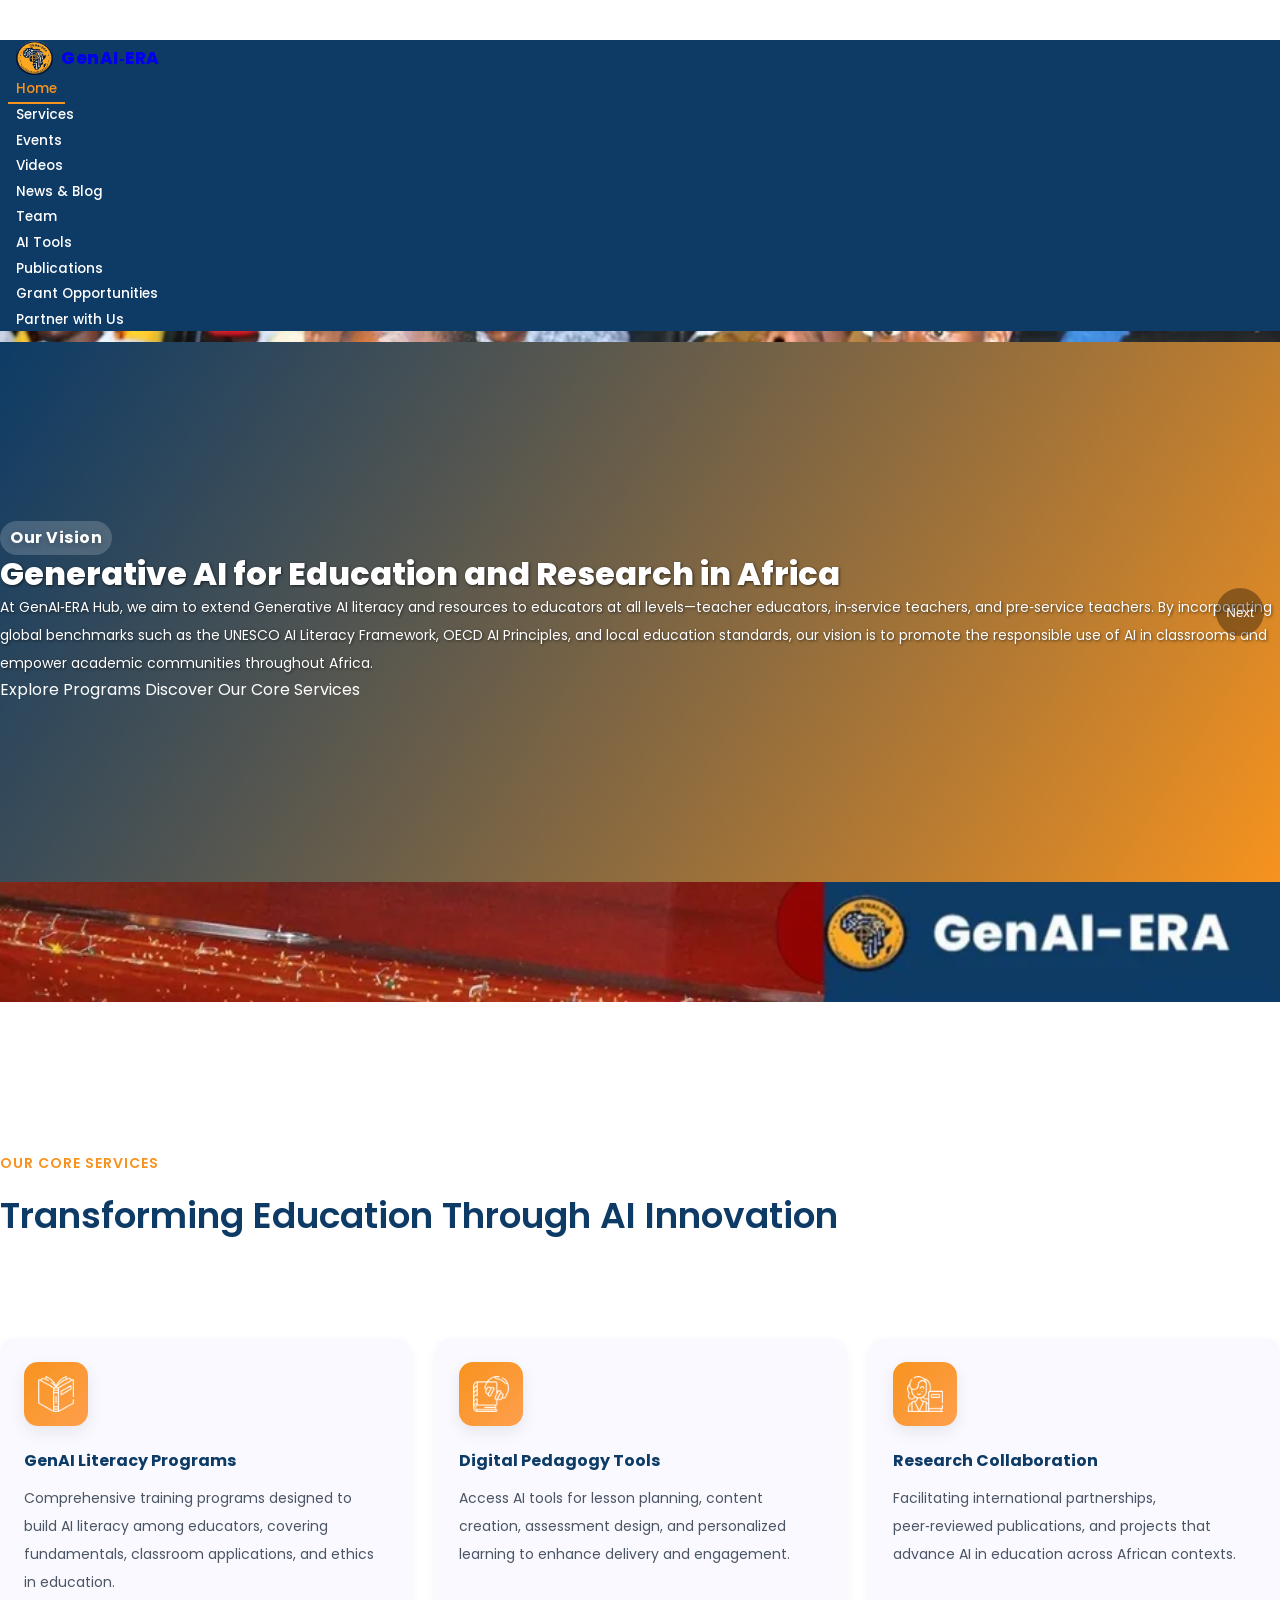
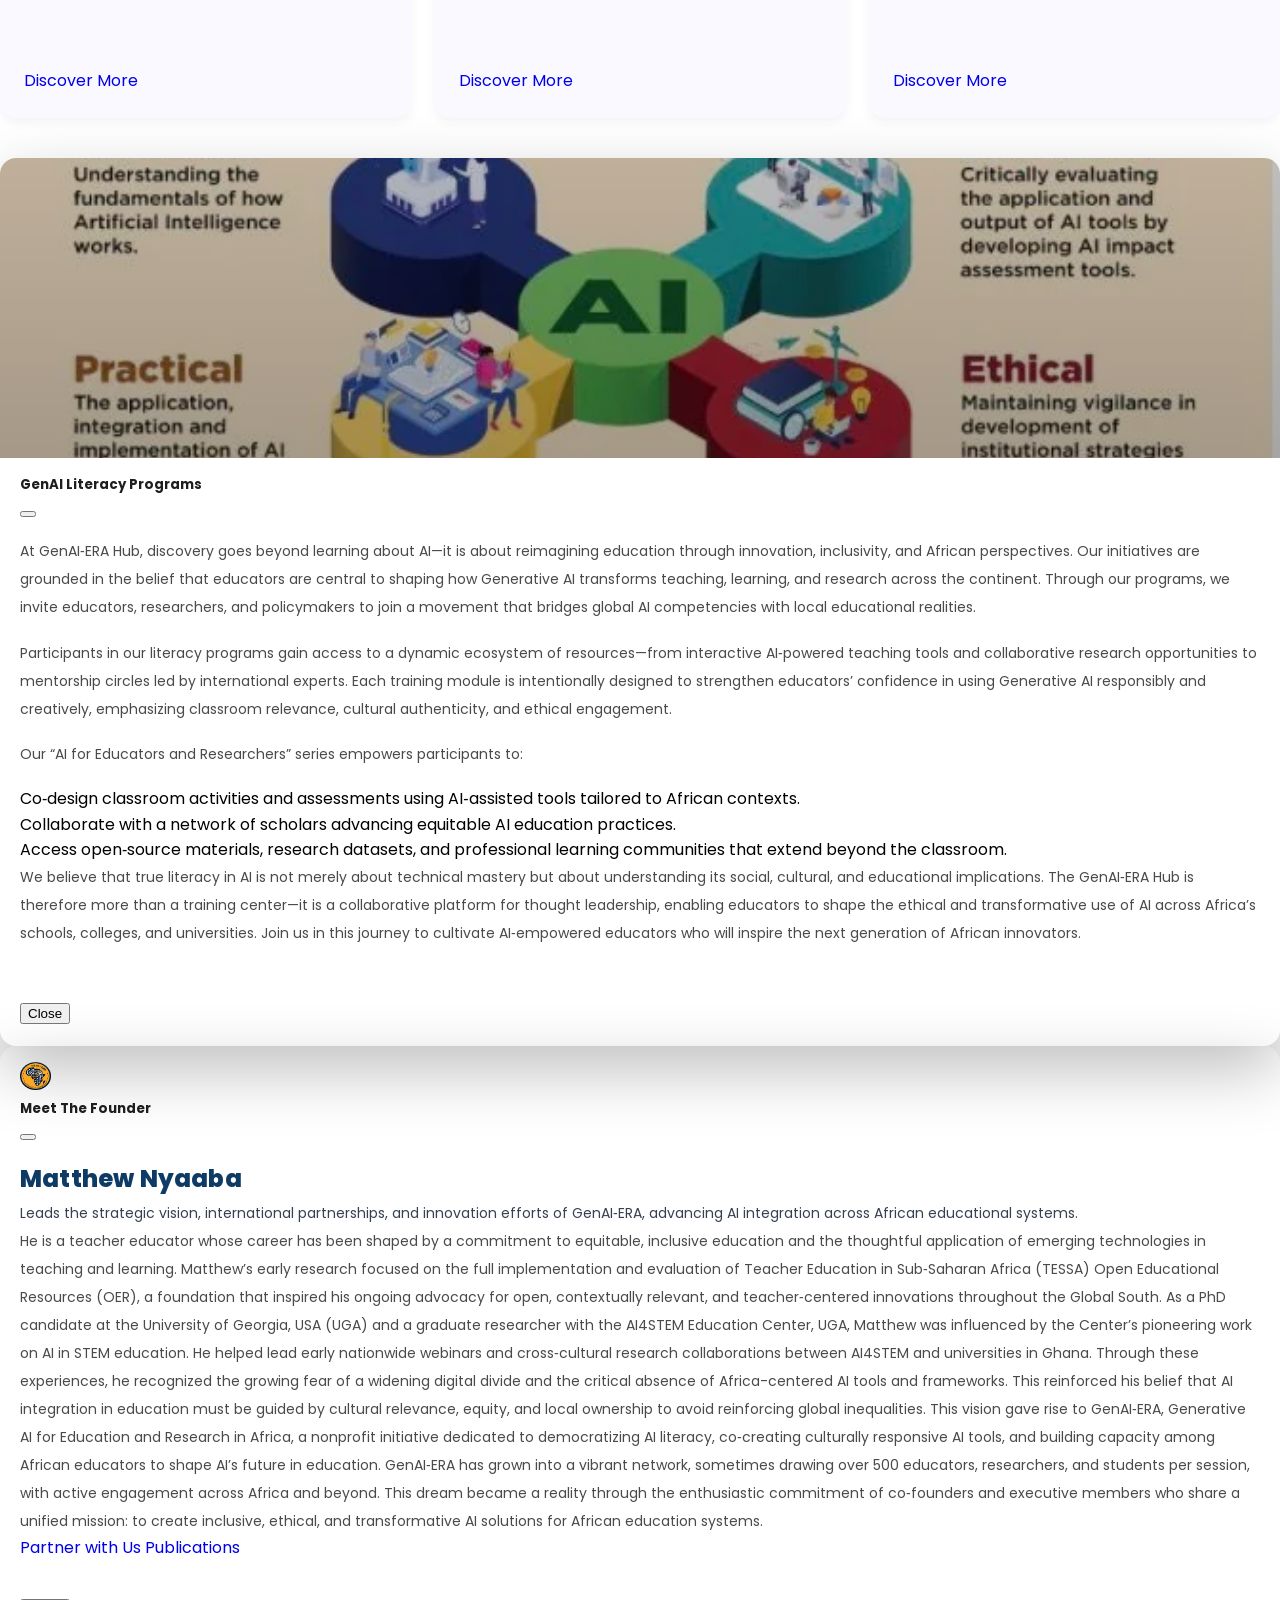
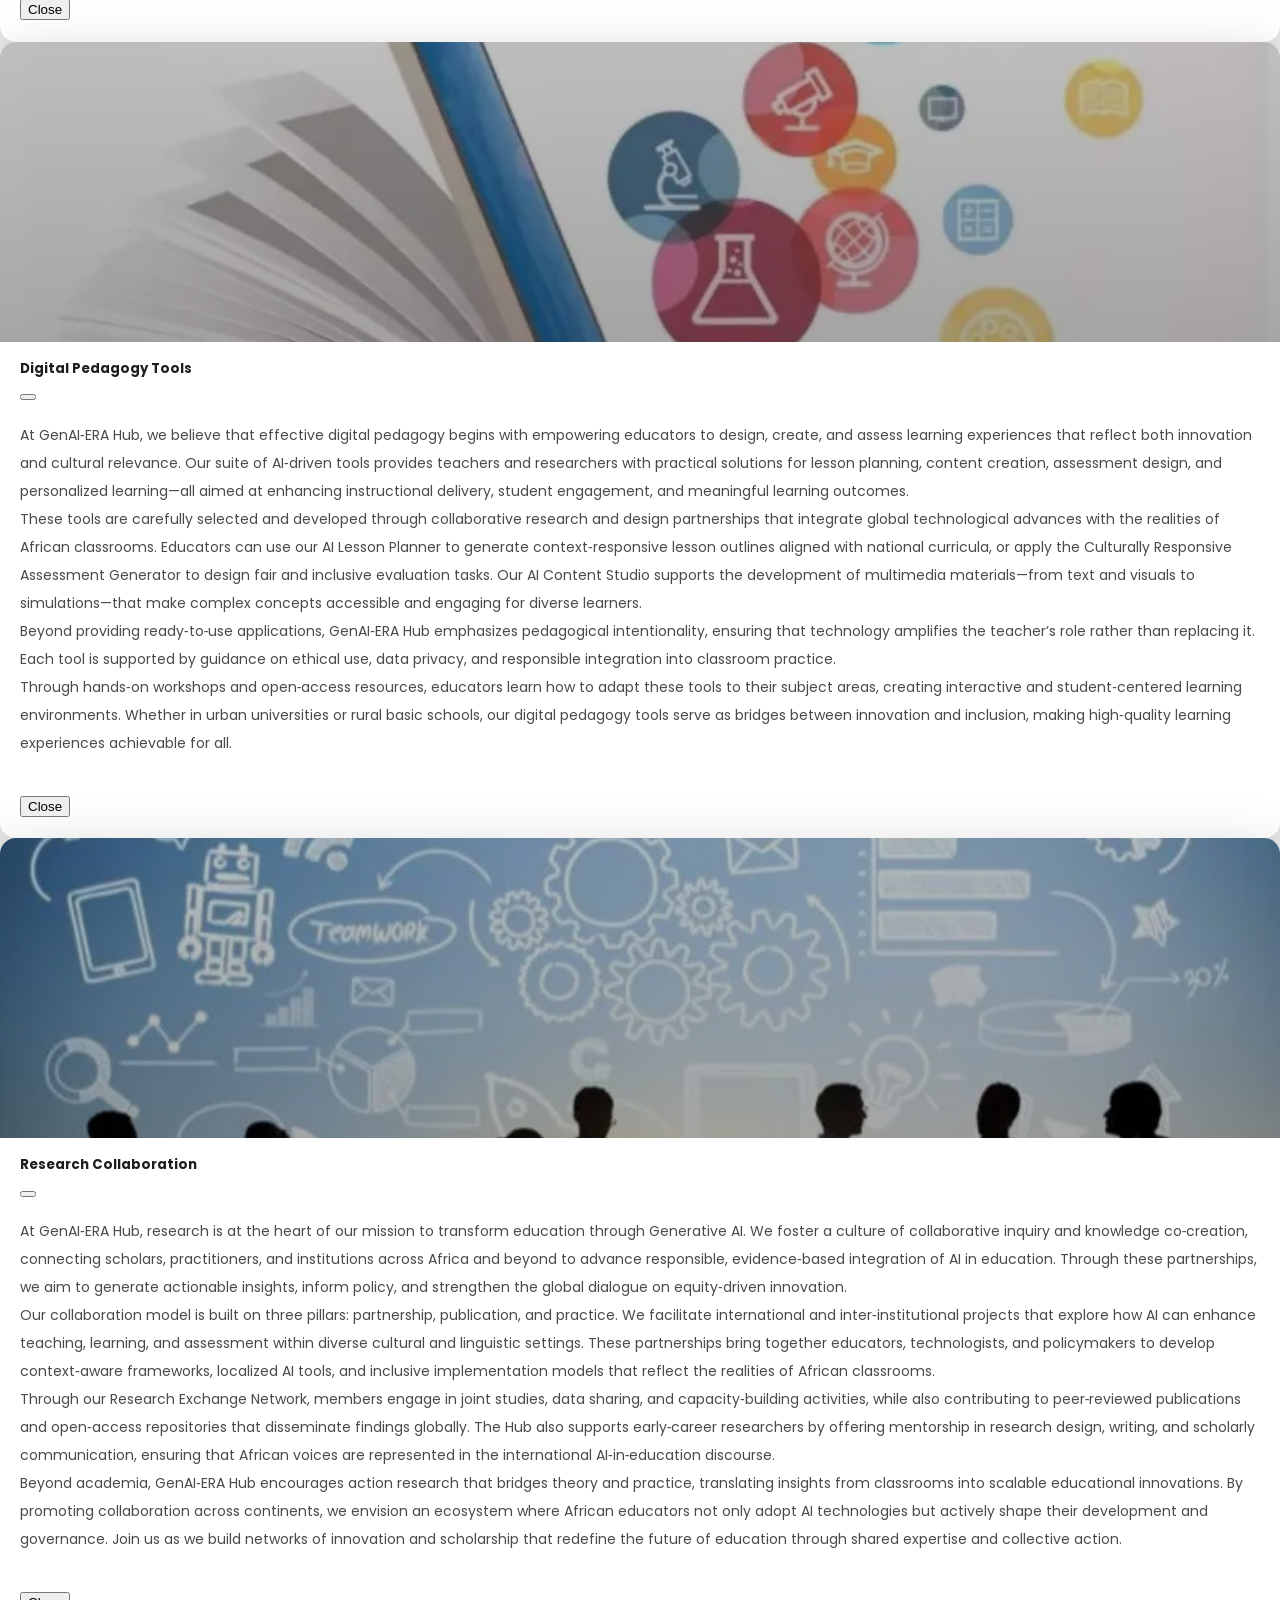
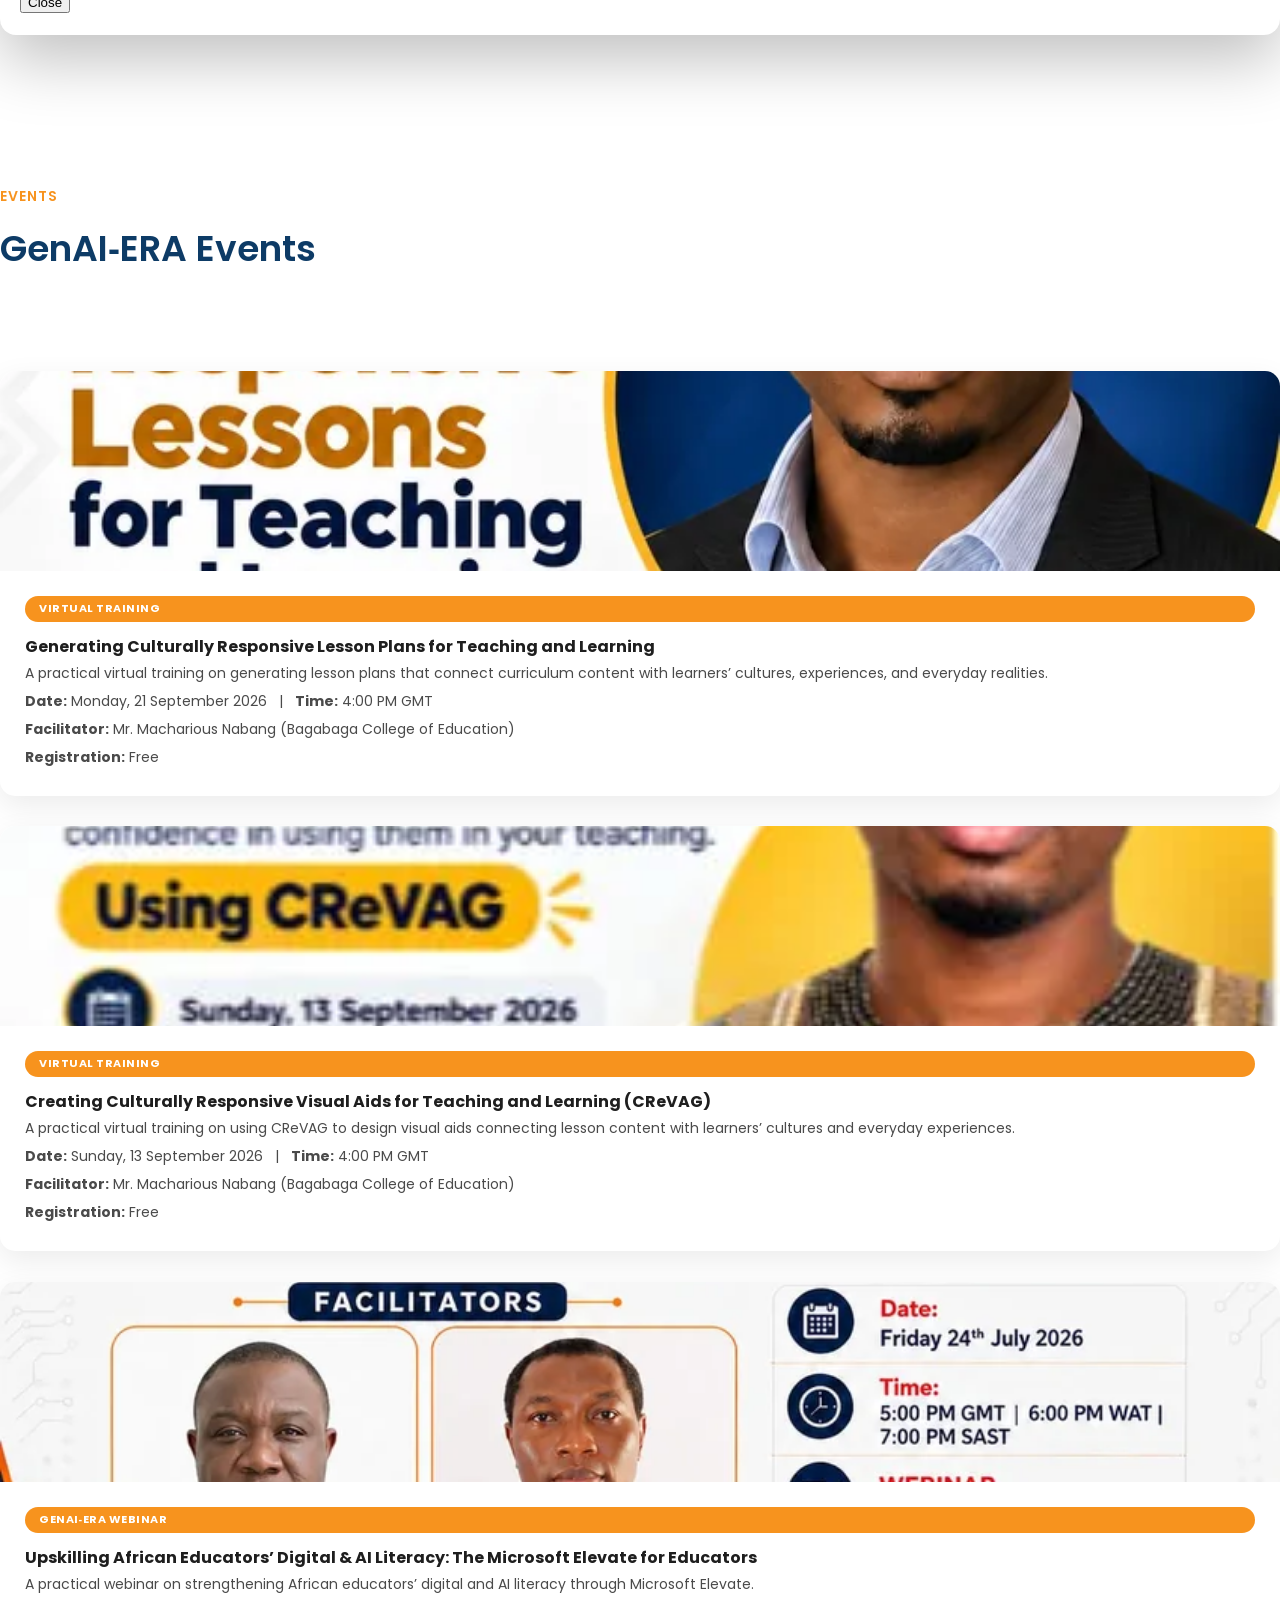
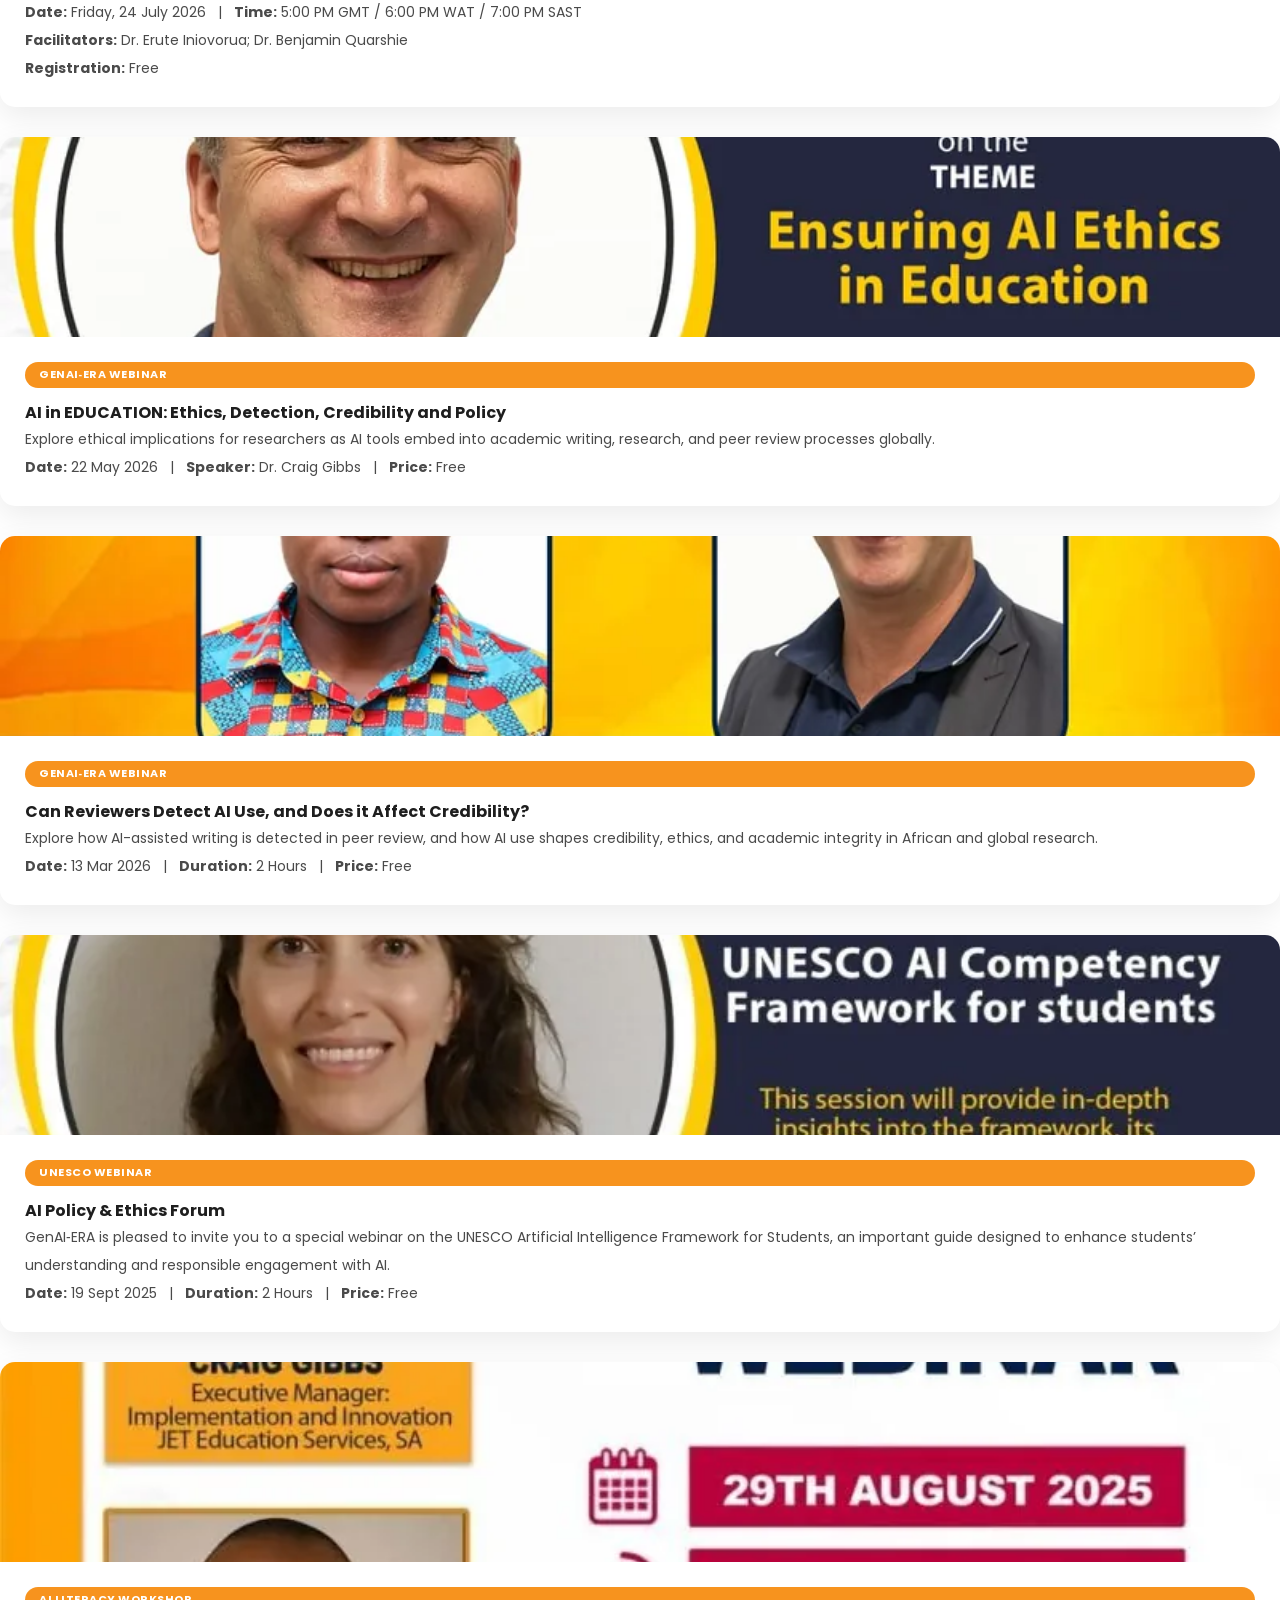
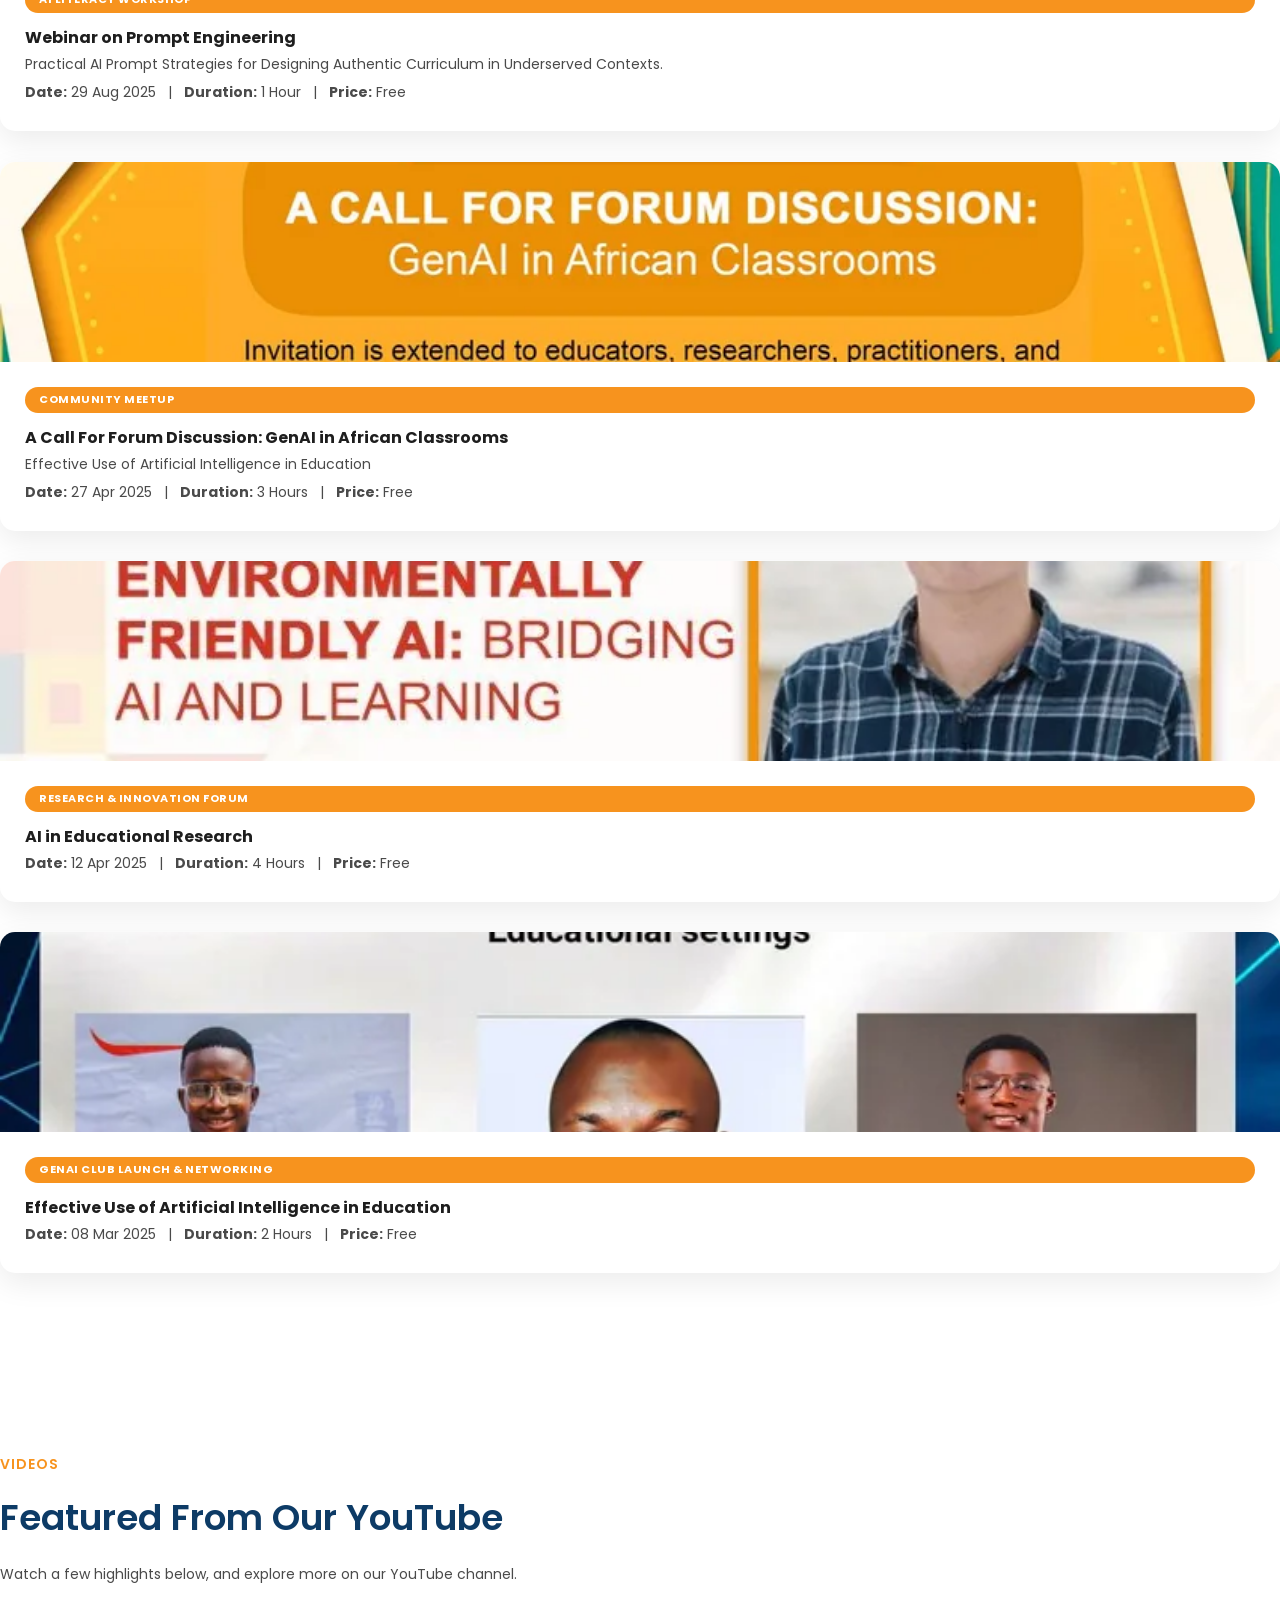
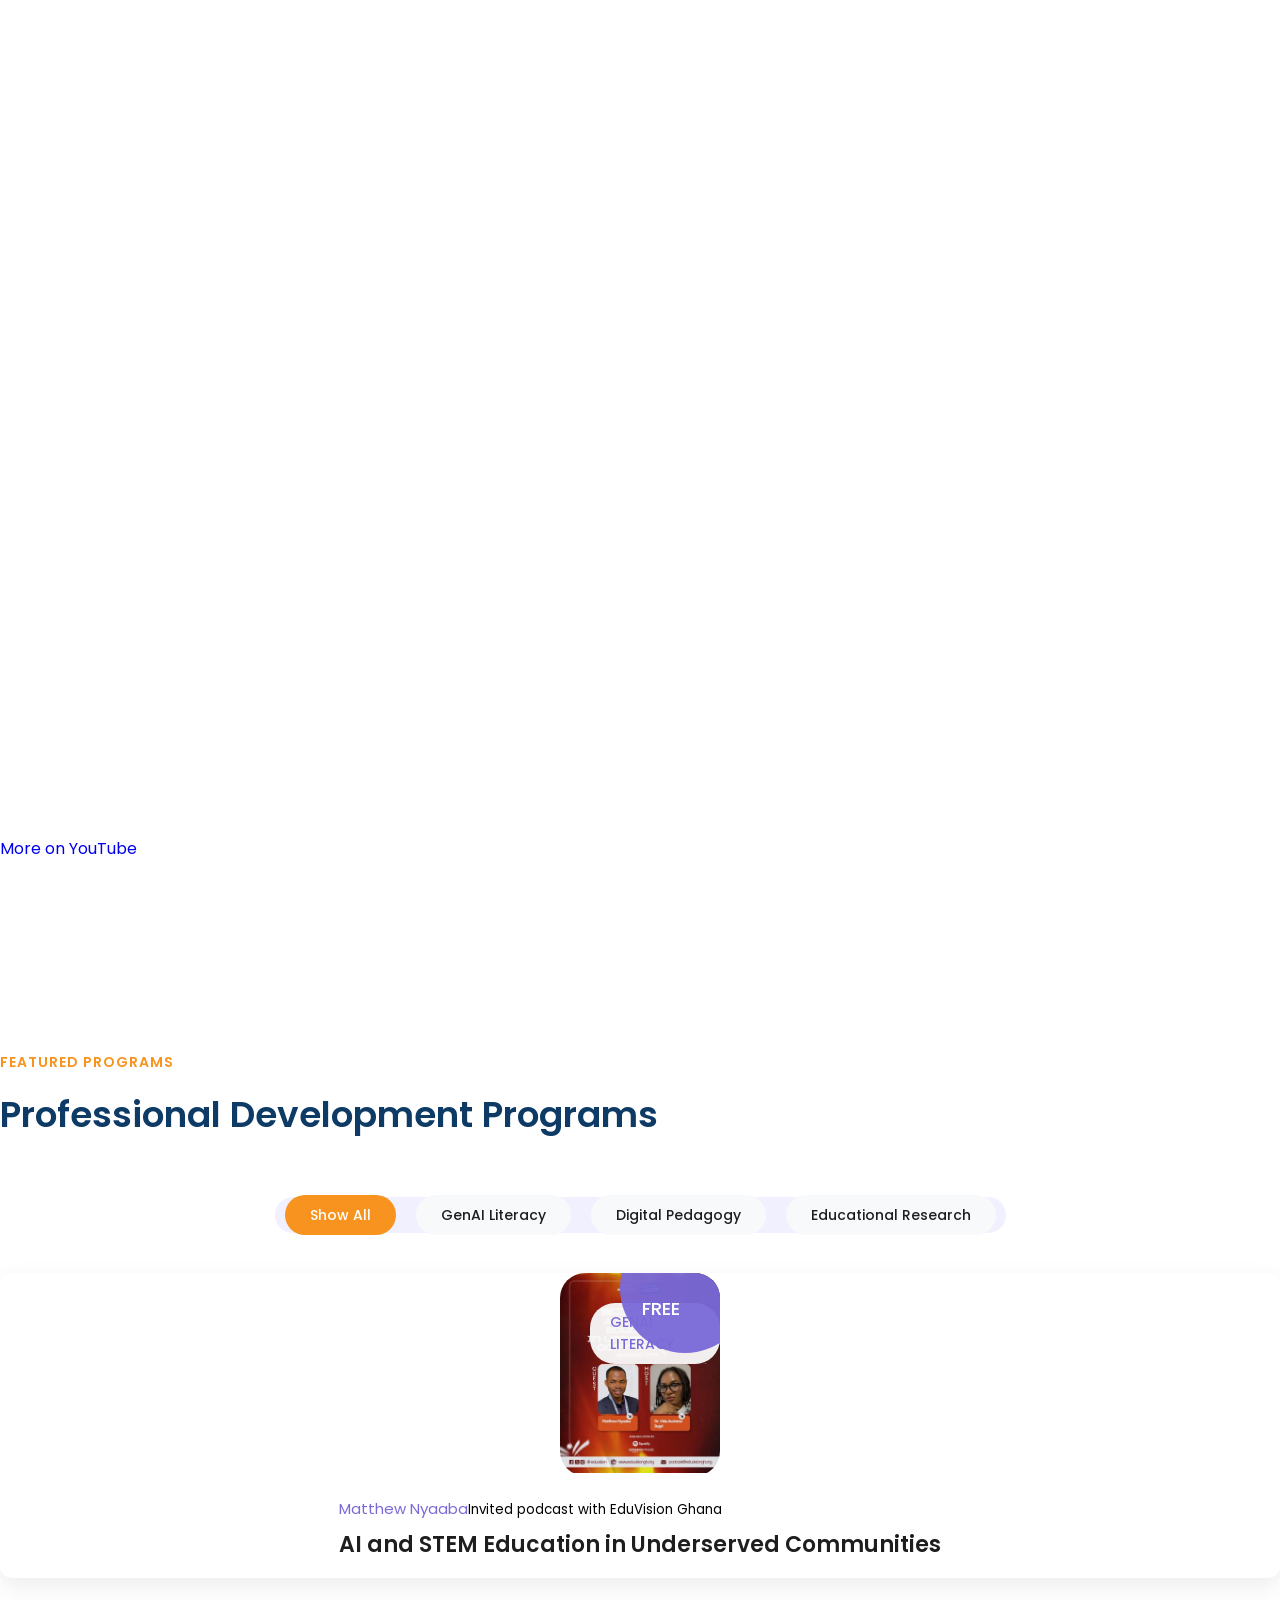
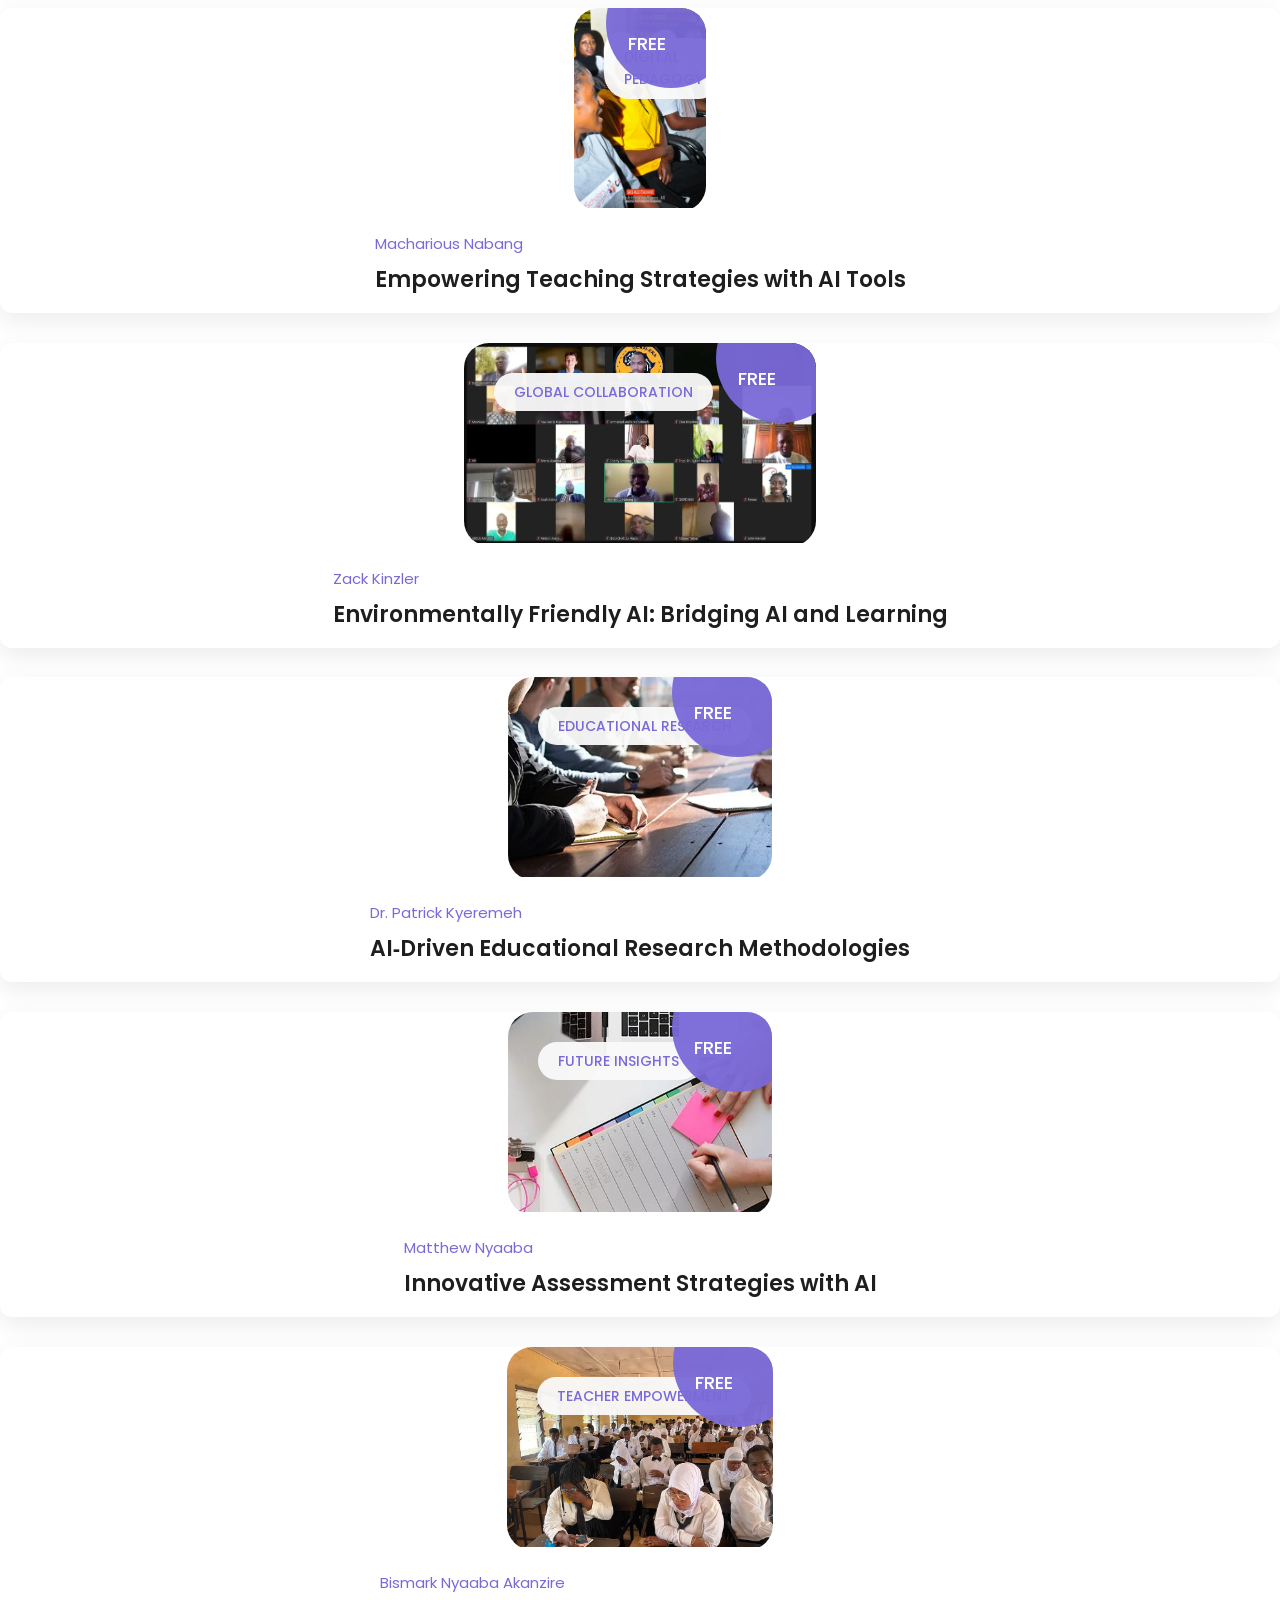
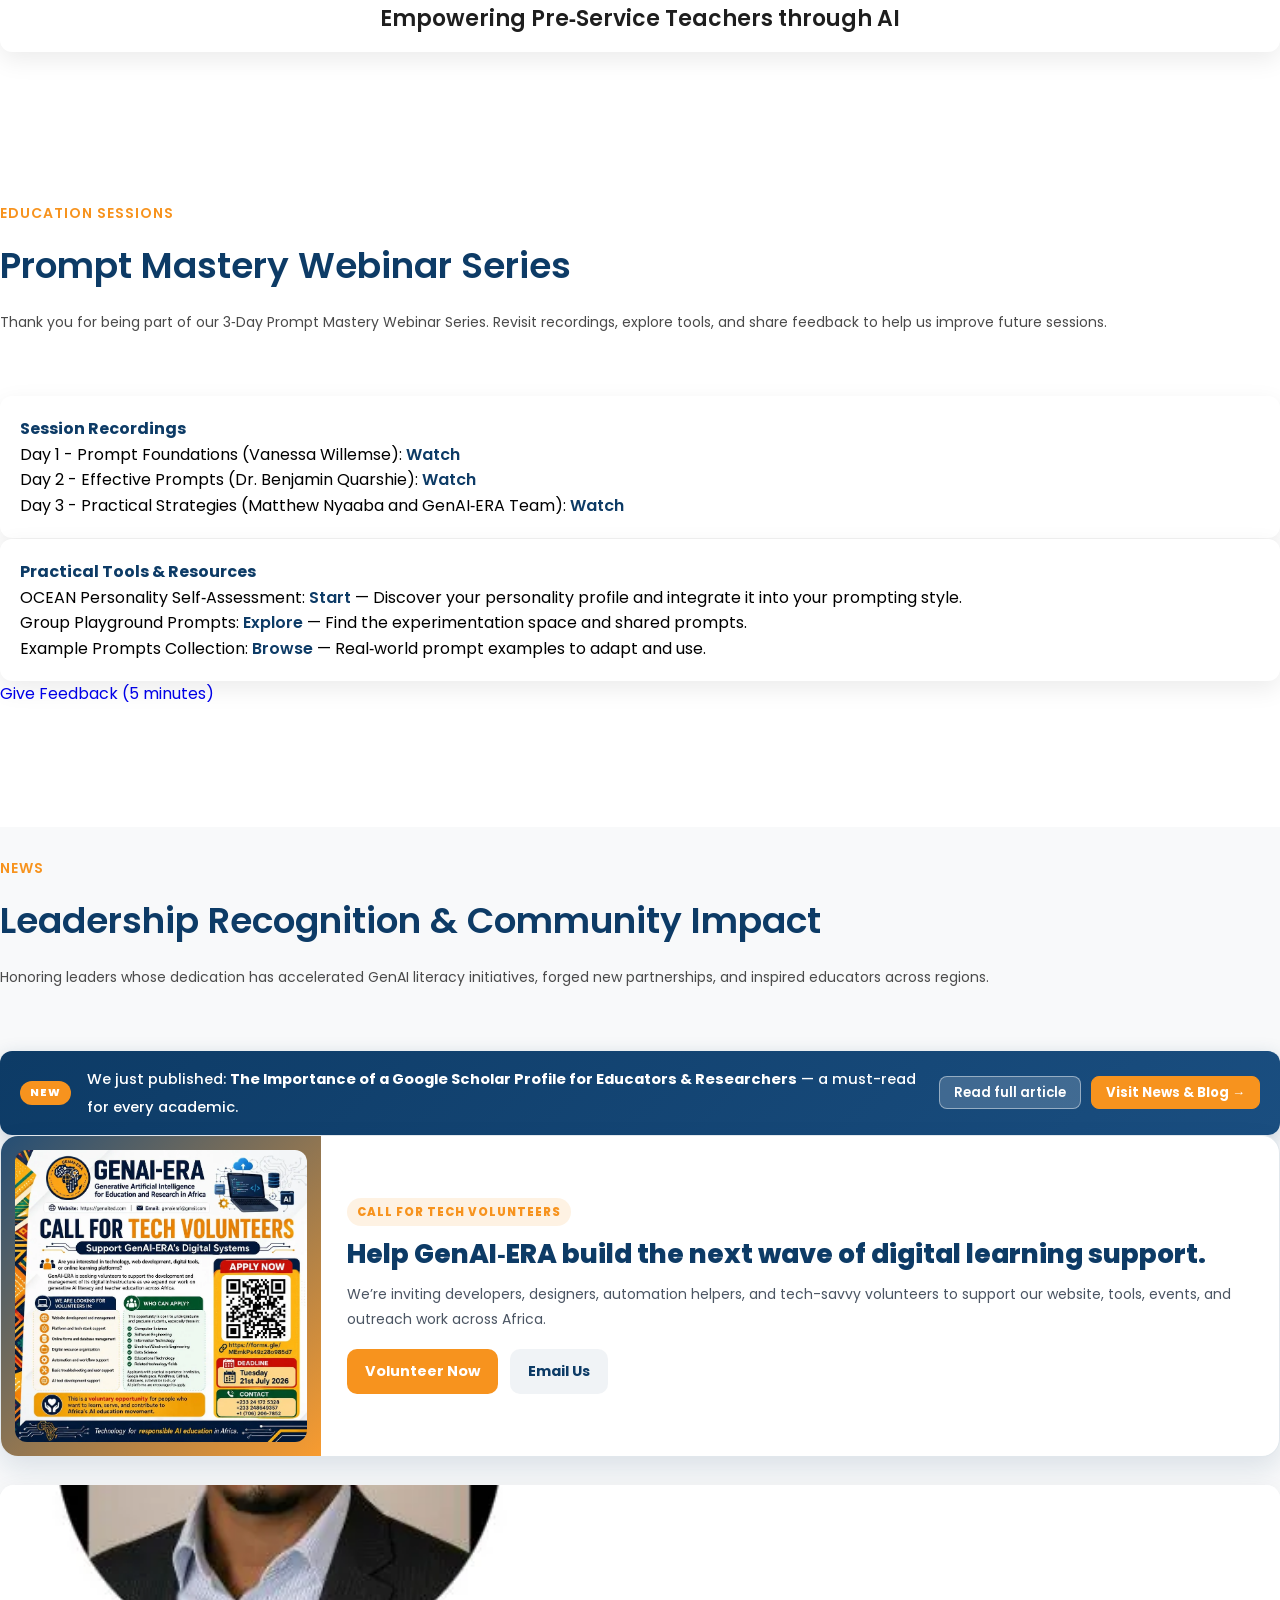
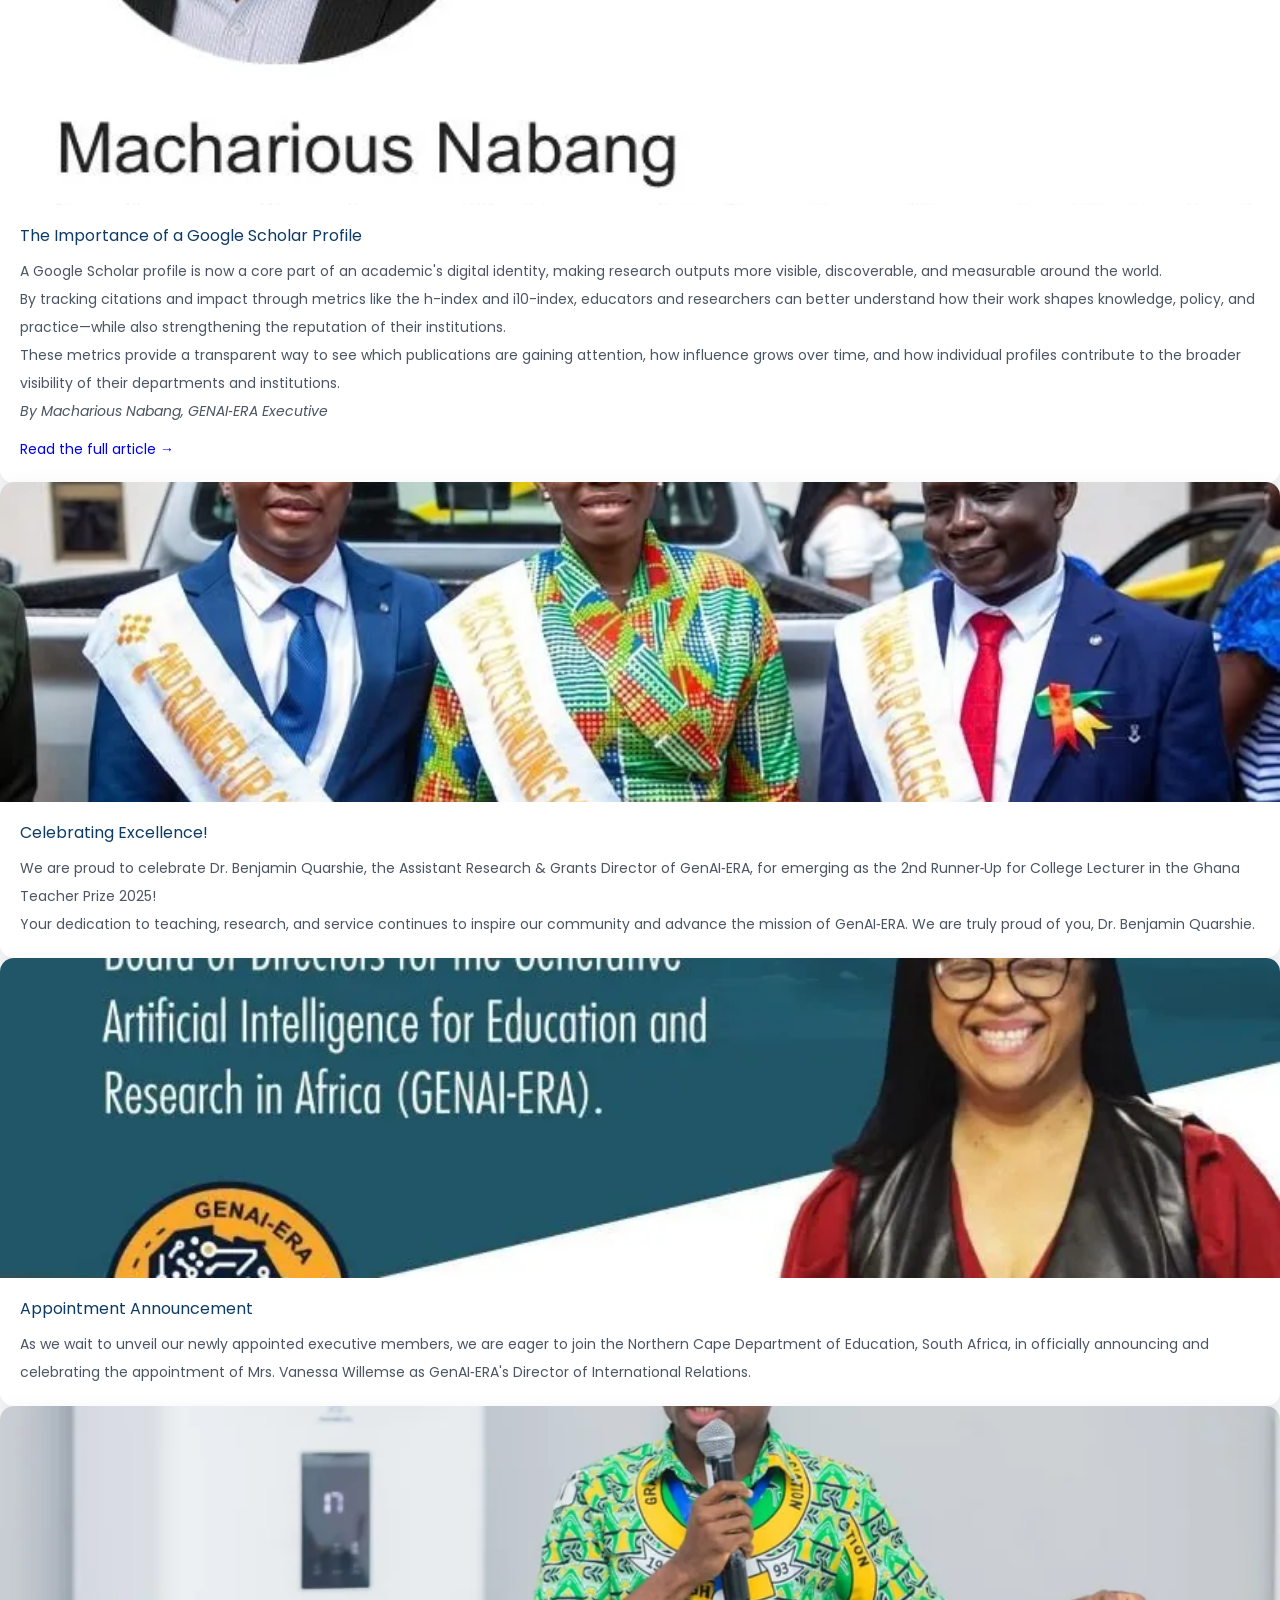
==== commit 2c9a4e3e: "perf: optimize images, convert to WebP, restore hero banner, and improve load speed" ====
--- a/index.html
+++ b/index.html
@@ -273,7 +273,7 @@
     <nav class="navbar navbar-expand-lg navbar-dark bg-dark fixed-top" aria-label="Main navigation">
         <div class="container">
           <a class="navbar-brand" href="#top" aria-label="GenAI‑ERA home">
-            <img class="logo-img" src="assets/images/logo.png" alt="GenAI‑ERA logo" loading="eager" decoding="async" width="217" height="197" />
+            <picture><source srcset="assets/images/logo.webp" type="image/webp" /><img class="logo-img" src="assets/images/logo.png" alt="GenAI‑ERA logo" loading="eager" decoding="async" width="217" height="197"  /></picture>
             <span class="brand-text">GenAI‑ERA</span>
           </a>
   <button class="mob-nav-toggle" id="mobNavToggle" aria-label="Open navigation menu" aria-expanded="false" aria-controls="mobNavDrawer">
@@ -376,19 +376,19 @@
         </div>
         <div class="programs-section">
           <div class="program-card reveal-up" style="--reveal-delay:.0s; --reveal-speed:.16s">
-            <div class="icon"><img src="assets/images/service-01.png" alt="GenAI Literacy" width="86" height="86" loading="lazy" decoding="async" /></div>
+            <div class="icon"><picture><source srcset="assets/images/service-01.webp" type="image/webp" /><img src="assets/images/service-01.png" alt="GenAI Literacy" width="86" height="86" loading="lazy" decoding="async"  /></picture></div>
             <h4>GenAI Literacy Programs</h4>
             <p>Comprehensive training programs designed to build AI literacy among educators, covering fundamentals, classroom applications, and ethics in education.</p>
             <a class="btn btn-warning discover-btn" href="#" role="button" data-bs-toggle="modal" data-bs-target="#modal-literacy" aria-controls="modal-literacy">Discover More</a>
           </div>
           <div class="program-card reveal-up" style="--reveal-delay:.02s; --reveal-speed:.16s">
-            <div class="icon"><img src="assets/images/service-02.png" alt="Digital Pedagogy Tools" width="86" height="86" loading="lazy" decoding="async" /></div>
+            <div class="icon"><picture><source srcset="assets/images/service-02.webp" type="image/webp" /><img src="assets/images/service-02.png" alt="Digital Pedagogy Tools" width="86" height="86" loading="lazy" decoding="async"  /></picture></div>
             <h4>Digital Pedagogy Tools</h4>
             <p>Access AI tools for lesson planning, content creation, assessment design, and personalized learning to enhance delivery and engagement.</p>
             <a class="btn btn-warning discover-btn" href="#" role="button" data-bs-toggle="modal" data-bs-target="#modal-pedagogy" aria-controls="modal-pedagogy">Discover More</a>
           </div>
           <div class="program-card reveal-up" style="--reveal-delay:.04s; --reveal-speed:.16s">
-            <div class="icon"><img src="assets/images/service-03.png" alt="Research Collaboration" width="86" height="86" loading="lazy" decoding="async" /></div>
+            <div class="icon"><picture><source srcset="assets/images/service-03.webp" type="image/webp" /><img src="assets/images/service-03.png" alt="Research Collaboration" width="86" height="86" loading="lazy" decoding="async"  /></picture></div>
             <h4>Research Collaboration</h4>
             <p>Facilitating international partnerships, peer‑reviewed publications, and projects that advance AI in education across African contexts.</p>
             <a class="btn btn-warning discover-btn" href="#" role="button" data-bs-toggle="modal" data-bs-target="#modal-research" aria-controls="modal-research">Discover More</a>
@@ -403,7 +403,7 @@
       <div class="modal-dialog modal-lg modal-dialog-centered">
         <div class="modal-content">
           <div class="modal-hero-wrap">
-            <img class="modal-hero" src="assets/images/genai-literacy-programs.jpg" alt="GenAI Literacy Programs" loading="lazy" decoding="async" width="672" height="268" />
+            <picture><source srcset="assets/images/genai-literacy-programs.webp" type="image/webp" /><img class="modal-hero" src="assets/images/genai-literacy-programs.jpg" alt="GenAI Literacy Programs" loading="lazy" decoding="async" width="672" height="268"  /></picture>
           </div>
           <div class="modal-header">
             <h5 class="modal-title" id="modal-literacy-label">GenAI Literacy Programs</h5>
@@ -433,7 +433,7 @@
         <div class="modal-content">
           <div class="modal-header">
             <div class="d-flex align-items-center gap-2">
-              <img src="assets/images/logo.png" alt="GenAI‑ERA logo" style="height:28px;width:auto;border-radius:6px;object-fit:contain" width="217" height="197" loading="lazy" decoding="async" />
+              <picture><source srcset="assets/images/logo.webp" type="image/webp" /><img src="assets/images/logo.png" alt="GenAI‑ERA logo" style="height:28px;width:auto;border-radius:6px;object-fit:contain" width="217" height="197" loading="lazy" decoding="async"  /></picture>
               <h5 class="modal-title" id="modal-founders-motivation-label">Meet The Founder</h5>
             </div>
             <button type="button" class="btn-close" data-bs-dismiss="modal" aria-label="Close"></button>
@@ -468,7 +468,7 @@
       <div class="modal-dialog modal-lg modal-dialog-centered">
         <div class="modal-content">
           <div class="modal-hero-wrap">
-            <img class="modal-hero" src="assets/images/digital%20pedagogy.jpg" alt="Digital Pedagogy" loading="lazy" decoding="async" width="779" height="557" />
+            <picture><source srcset="assets/images/digital%20pedagogy.webp" type="image/webp" /><img class="modal-hero" src="assets/images/digital%20pedagogy.jpg" alt="Digital Pedagogy" loading="lazy" decoding="async" width="779" height="557"  /></picture>
           </div>
           <div class="modal-header">
             <h5 class="modal-title" id="modal-pedagogy-label">Digital Pedagogy Tools</h5>
@@ -491,7 +491,7 @@
       <div class="modal-dialog modal-lg modal-dialog-centered">
         <div class="modal-content">
           <div class="modal-hero-wrap">
-            <img class="modal-hero" src="assets/images/research-collaboration.jpg" alt="Research Collaboration" loading="lazy" decoding="async" width="698" height="434" />
+            <picture><source srcset="assets/images/research-collaboration.webp" type="image/webp" /><img class="modal-hero" src="assets/images/research-collaboration.jpg" alt="Research Collaboration" loading="lazy" decoding="async" width="698" height="434"  /></picture>
           </div>
           <div class="modal-header">
             <h5 class="modal-title" id="modal-research-label">Research Collaboration</h5>
@@ -517,43 +517,43 @@
         <div class="row g-4 event-masonry-layout">
           <!-- 21 Sep 2026 -->
           <div class="col-lg-4 col-md-6 event-masonry-item">
-            <div class="event-card reveal-left" style="--reveal-delay:.0s"><div class="event-img-wrap"><img src="assets/images/event-11.jpeg" alt="Generating Culturally Responsive Lesson Plans for Teaching and Learning" width="1122" height="1402" loading="lazy" decoding="async" /></div><div class="event-content"><span class="event-category">Virtual Training</span><h4>Generating Culturally Responsive Lesson Plans for Teaching and Learning</h4><p class="text-muted">A practical virtual training on generating lesson plans that connect curriculum content with learners’ cultures, experiences, and everyday realities.</p><p class="mb-2"><strong>Date:</strong> Monday, 21 September 2026 &nbsp; | &nbsp; <strong>Time:</strong> 4:00 PM GMT</p><p class="mb-2"><strong>Facilitator:</strong> Mr. Macharious Nabang (Bagabaga College of Education)</p><p class="mb-2"><strong>Registration:</strong> Free</p><a class="stretched-link" href="https://forms.gle/9kkVcjL6cu94Wgtd6" target="_blank" rel="noopener" aria-label="Register for Generating Culturally Responsive Lesson Plans for Teaching and Learning"></a></div></div>
+            <div class="event-card reveal-left" style="--reveal-delay:.0s"><div class="event-img-wrap"><picture><source srcset="assets/images/event-11.webp" type="image/webp" /><img src="assets/images/event-11.jpeg" alt="Generating Culturally Responsive Lesson Plans for Teaching and Learning" width="1122" height="1402" loading="lazy" decoding="async"  /></picture></div><div class="event-content"><span class="event-category">Virtual Training</span><h4>Generating Culturally Responsive Lesson Plans for Teaching and Learning</h4><p class="text-muted">A practical virtual training on generating lesson plans that connect curriculum content with learners’ cultures, experiences, and everyday realities.</p><p class="mb-2"><strong>Date:</strong> Monday, 21 September 2026 &nbsp; | &nbsp; <strong>Time:</strong> 4:00 PM GMT</p><p class="mb-2"><strong>Facilitator:</strong> Mr. Macharious Nabang (Bagabaga College of Education)</p><p class="mb-2"><strong>Registration:</strong> Free</p><a class="stretched-link" href="https://forms.gle/9kkVcjL6cu94Wgtd6" target="_blank" rel="noopener" aria-label="Register for Generating Culturally Responsive Lesson Plans for Teaching and Learning"></a></div></div>
           </div>
           <!-- 13 Sep 2026 -->
           <div class="col-lg-4 col-md-6 event-masonry-item">
-            <div class="event-card reveal-up" style="--reveal-delay:.04s"><div class="event-img-wrap"><img src="assets/images/event-10.jpeg" alt="Creating Culturally Responsive Visual Aids for Teaching and Learning (CReVAG)" width="371" height="465" loading="lazy" decoding="async" /></div><div class="event-content"><span class="event-category">Virtual Training</span><h4>Creating Culturally Responsive Visual Aids for Teaching and Learning (CReVAG)</h4><p class="text-muted">A practical virtual training on using CReVAG to design visual aids connecting lesson content with learners’ cultures and everyday experiences.</p><p class="mb-2"><strong>Date:</strong> Sunday, 13 September 2026 &nbsp; | &nbsp; <strong>Time:</strong> 4:00 PM GMT</p><p class="mb-2"><strong>Facilitator:</strong> Mr. Macharious Nabang (Bagabaga College of Education)</p><p class="mb-2"><strong>Registration:</strong> Free</p><a class="stretched-link" href="https://forms.gle/5agAjrZkgJZNhPDTA" target="_blank" rel="noopener" aria-label="Register for Creating Culturally Responsive Visual Aids for Teaching and Learning"></a></div></div>
+            <div class="event-card reveal-up" style="--reveal-delay:.04s"><div class="event-img-wrap"><picture><source srcset="assets/images/event-10.webp" type="image/webp" /><img src="assets/images/event-10.jpeg" alt="Creating Culturally Responsive Visual Aids for Teaching and Learning (CReVAG)" width="371" height="465" loading="lazy" decoding="async"  /></picture></div><div class="event-content"><span class="event-category">Virtual Training</span><h4>Creating Culturally Responsive Visual Aids for Teaching and Learning (CReVAG)</h4><p class="text-muted">A practical virtual training on using CReVAG to design visual aids connecting lesson content with learners’ cultures and everyday experiences.</p><p class="mb-2"><strong>Date:</strong> Sunday, 13 September 2026 &nbsp; | &nbsp; <strong>Time:</strong> 4:00 PM GMT</p><p class="mb-2"><strong>Facilitator:</strong> Mr. Macharious Nabang (Bagabaga College of Education)</p><p class="mb-2"><strong>Registration:</strong> Free</p><a class="stretched-link" href="https://forms.gle/5agAjrZkgJZNhPDTA" target="_blank" rel="noopener" aria-label="Register for Creating Culturally Responsive Visual Aids for Teaching and Learning"></a></div></div>
           </div>
           <!-- 24 Jul 2026 -->
           <div class="col-lg-4 col-md-6 event-masonry-item">
-            <div class="event-card reveal-right" style="--reveal-delay:.08s"><div class="event-img-wrap"><img src="assets/images/event-09.jpeg" alt="WEBINAR ON MICROSOFT ELEVATE" width="1254" height="1254" loading="lazy" decoding="async" /></div><div class="event-content"><span class="event-category">GENAI‑ERA Webinar</span><h4>Upskilling African Educators’ Digital &amp; AI Literacy: The Microsoft Elevate for Educators</h4><p class="text-muted">A practical webinar on strengthening African educators’ digital and AI literacy through Microsoft Elevate.</p><p class="mb-2"><strong>Date:</strong> Friday, 24 July 2026 &nbsp; | &nbsp; <strong>Time:</strong> 5:00 PM GMT / 6:00 PM WAT / 7:00 PM SAST</p><p class="mb-2"><strong>Facilitators:</strong> Dr. Erute Iniovorua; Dr. Benjamin Quarshie</p><p class="mb-2"><strong>Registration:</strong> Free</p><a class="stretched-link" href="https://forms.gle/9du1EwPqt5UmChKEA" target="_blank" rel="noopener" aria-label="Register for Upskilling African Educators’ Digital &amp; AI Literacy: The Microsoft Elevate for Educators"></a></div></div>
+            <div class="event-card reveal-right" style="--reveal-delay:.08s"><div class="event-img-wrap"><picture><source srcset="assets/images/event-09.webp" type="image/webp" /><img src="assets/images/event-09.jpeg" alt="WEBINAR ON MICROSOFT ELEVATE" width="1254" height="1254" loading="lazy" decoding="async"  /></picture></div><div class="event-content"><span class="event-category">GENAI‑ERA Webinar</span><h4>Upskilling African Educators’ Digital &amp; AI Literacy: The Microsoft Elevate for Educators</h4><p class="text-muted">A practical webinar on strengthening African educators’ digital and AI literacy through Microsoft Elevate.</p><p class="mb-2"><strong>Date:</strong> Friday, 24 July 2026 &nbsp; | &nbsp; <strong>Time:</strong> 5:00 PM GMT / 6:00 PM WAT / 7:00 PM SAST</p><p class="mb-2"><strong>Facilitators:</strong> Dr. Erute Iniovorua; Dr. Benjamin Quarshie</p><p class="mb-2"><strong>Registration:</strong> Free</p><a class="stretched-link" href="https://forms.gle/9du1EwPqt5UmChKEA" target="_blank" rel="noopener" aria-label="Register for Upskilling African Educators’ Digital &amp; AI Literacy: The Microsoft Elevate for Educators"></a></div></div>
           </div>
           <!-- 22 May 2026 -->
           <div class="col-lg-4 col-md-6 event-masonry-item">
-            <div class="event-card reveal-left" style="--reveal-delay:.0s"><div class="event-img-wrap"><img src="assets/images/event-08.jpeg" alt="AI in EDUCATION: Ethics, Detection, Credibility and Policy" width="1080" height="1080" loading="lazy" decoding="async" /></div><div class="event-content"><span class="event-category">GENAI‑ERA Webinar</span><h4>AI in EDUCATION: Ethics, Detection, Credibility and Policy</h4><p class="text-muted">Explore ethical implications for researchers as AI tools embed into academic writing, research, and peer review processes globally.</p><p class="mb-2"><strong>Date:</strong> 22 May 2026 &nbsp; | &nbsp; <strong>Speaker:</strong> Dr. Craig Gibbs &nbsp; | &nbsp; <strong>Price:</strong> Free</p><a class="stretched-link" href="https://forms.gle/NGMM3euY4o4h8HMJA" target="_blank" rel="noopener" aria-label="Register for AI in EDUCATION: Ethics, Detection, Credibility and Policy"></a></div></div>
+            <div class="event-card reveal-left" style="--reveal-delay:.0s"><div class="event-img-wrap"><picture><source srcset="assets/images/event-08.webp" type="image/webp" /><img src="assets/images/event-08.jpeg" alt="AI in EDUCATION: Ethics, Detection, Credibility and Policy" width="1080" height="1080" loading="lazy" decoding="async"  /></picture></div><div class="event-content"><span class="event-category">GENAI‑ERA Webinar</span><h4>AI in EDUCATION: Ethics, Detection, Credibility and Policy</h4><p class="text-muted">Explore ethical implications for researchers as AI tools embed into academic writing, research, and peer review processes globally.</p><p class="mb-2"><strong>Date:</strong> 22 May 2026 &nbsp; | &nbsp; <strong>Speaker:</strong> Dr. Craig Gibbs &nbsp; | &nbsp; <strong>Price:</strong> Free</p><a class="stretched-link" href="https://forms.gle/NGMM3euY4o4h8HMJA" target="_blank" rel="noopener" aria-label="Register for AI in EDUCATION: Ethics, Detection, Credibility and Policy"></a></div></div>
           </div>
           <!-- 13 Mar 2026 -->
           <div class="col-lg-4 col-md-6 event-masonry-item">
-            <div class="event-card reveal-left" style="--reveal-delay:.04s"><div class="event-img-wrap"><img src="assets/images/event-07.jpeg" alt="GENAI‑ERA webinar on AI detection and credibility in research" width="1240" height="1240" loading="lazy" decoding="async" /></div><div class="event-content"><span class="event-category">GENAI‑ERA Webinar</span><h4>Can Reviewers Detect AI Use, and Does it Affect Credibility?</h4><p class="text-muted">Explore how AI-assisted writing is detected in peer review, and how AI use shapes credibility, ethics, and academic integrity in African and global research.</p><p class="mb-2"><strong>Date:</strong> 13 Mar 2026 &nbsp; | &nbsp; <strong>Duration:</strong> 2 Hours &nbsp; | &nbsp; <strong>Price:</strong> Free</p><a class="stretched-link" href="https://forms.gle/yUNhQtdvxUqyPyH58" target="_blank" rel="noopener" aria-label="Register for GENAI‑ERA webinar Can Reviewers Detect AI Use, and Does it Affect Credibility?"></a></div></div>
+            <div class="event-card reveal-left" style="--reveal-delay:.04s"><div class="event-img-wrap"><picture><source srcset="assets/images/event-07.webp" type="image/webp" /><img src="assets/images/event-07.jpeg" alt="GENAI‑ERA webinar on AI detection and credibility in research" width="1240" height="1240" loading="lazy" decoding="async"  /></picture></div><div class="event-content"><span class="event-category">GENAI‑ERA Webinar</span><h4>Can Reviewers Detect AI Use, and Does it Affect Credibility?</h4><p class="text-muted">Explore how AI-assisted writing is detected in peer review, and how AI use shapes credibility, ethics, and academic integrity in African and global research.</p><p class="mb-2"><strong>Date:</strong> 13 Mar 2026 &nbsp; | &nbsp; <strong>Duration:</strong> 2 Hours &nbsp; | &nbsp; <strong>Price:</strong> Free</p><a class="stretched-link" href="https://forms.gle/yUNhQtdvxUqyPyH58" target="_blank" rel="noopener" aria-label="Register for GENAI‑ERA webinar Can Reviewers Detect AI Use, and Does it Affect Credibility?"></a></div></div>
           </div>
           <!-- 19 Sept 2025 -->
           <div class="col-lg-4 col-md-6 event-masonry-item">
-            <div class="event-card reveal-left" style="--reveal-delay:.08s"><div class="event-img-wrap"><img src="assets/images/event-06.jpg" alt="AI Policy &amp; Ethics Forum" width="800" height="800" loading="lazy" decoding="async" /></div><div class="event-content"><span class="event-category">UNESCO Webinar</span><h4>AI Policy &amp; Ethics Forum</h4><p class="text-muted">GenAI‑ERA is pleased to invite you to a special webinar on the UNESCO Artificial Intelligence Framework for Students, an important guide designed to enhance students’ understanding and responsible engagement with AI.</p><p class="mb-2"><strong>Date:</strong> 19 Sept 2025 &nbsp; | &nbsp; <strong>Duration:</strong> 2 Hours &nbsp; | &nbsp; <strong>Price:</strong> Free</p><a class="stretched-link" href="https://forms.gle/WroZKhn2sNyT5UXY8" target="_blank" rel="noopener" aria-label="Register for AI Policy &amp; Ethics Forum (UNESCO)"></a></div></div>
+            <div class="event-card reveal-left" style="--reveal-delay:.08s"><div class="event-img-wrap"><picture><source srcset="assets/images/event-06.webp" type="image/webp" /><img src="assets/images/event-06.jpg" alt="AI Policy &amp; Ethics Forum" width="800" height="800" loading="lazy" decoding="async"  /></picture></div><div class="event-content"><span class="event-category">UNESCO Webinar</span><h4>AI Policy &amp; Ethics Forum</h4><p class="text-muted">GenAI‑ERA is pleased to invite you to a special webinar on the UNESCO Artificial Intelligence Framework for Students, an important guide designed to enhance students’ understanding and responsible engagement with AI.</p><p class="mb-2"><strong>Date:</strong> 19 Sept 2025 &nbsp; | &nbsp; <strong>Duration:</strong> 2 Hours &nbsp; | &nbsp; <strong>Price:</strong> Free</p><a class="stretched-link" href="https://forms.gle/WroZKhn2sNyT5UXY8" target="_blank" rel="noopener" aria-label="Register for AI Policy &amp; Ethics Forum (UNESCO)"></a></div></div>
           </div>
           <!-- 29 Aug 2025 -->
           <div class="col-lg-4 col-md-6 event-masonry-item">
-            <div class="event-card reveal-up" style="--reveal-delay:.12s"><div class="event-img-wrap"><img src="assets/images/event-04.jpg" alt="GenAI Club Launch &amp; Networking" width="800" height="800" loading="lazy" decoding="async" /></div><div class="event-content"><span class="event-category">AI Literacy Workshop</span><h4>Webinar on Prompt Engineering</h4><p class="text-muted">Practical AI Prompt Strategies for Designing Authentic Curriculum in Underserved Contexts.</p><p class="mb-2"><strong>Date:</strong> 29 Aug 2025 &nbsp; | &nbsp; <strong>Duration:</strong> 1 Hour &nbsp; | &nbsp; <strong>Price:</strong> Free</p><a class="stretched-link" href="https://forms.gle/xZkTD81Pb1ZyduJp6" target="_blank" rel="noopener" aria-label="Register for GenAI Club Launch &amp; Networking"></a></div></div>
+            <div class="event-card reveal-up" style="--reveal-delay:.12s"><div class="event-img-wrap"><picture><source srcset="assets/images/event-04.webp" type="image/webp" /><img src="assets/images/event-04.jpg" alt="GenAI Club Launch &amp; Networking" width="800" height="800" loading="lazy" decoding="async"  /></picture></div><div class="event-content"><span class="event-category">AI Literacy Workshop</span><h4>Webinar on Prompt Engineering</h4><p class="text-muted">Practical AI Prompt Strategies for Designing Authentic Curriculum in Underserved Contexts.</p><p class="mb-2"><strong>Date:</strong> 29 Aug 2025 &nbsp; | &nbsp; <strong>Duration:</strong> 1 Hour &nbsp; | &nbsp; <strong>Price:</strong> Free</p><a class="stretched-link" href="https://forms.gle/xZkTD81Pb1ZyduJp6" target="_blank" rel="noopener" aria-label="Register for GenAI Club Launch &amp; Networking"></a></div></div>
           </div>
           <!-- 27 Apr 2025 -->
           <div class="col-lg-4 col-md-6 event-masonry-item">
-            <div class="event-card reveal-right" style="--reveal-delay:.12s"><div class="event-img-wrap"><img src="assets/images/event-01.jpg" alt="A Call For Forum Discussion: GenAI in African Classrooms" width="1400" height="1400" loading="lazy" decoding="async" /></div><div class="event-content"><span class="event-category">Community Meetup</span><h4>A Call For Forum Discussion: GenAI in African Classrooms</h4><p class="text-muted">Effective Use of Artificial Intelligence in Education</p><p class="mb-2"><strong>Date:</strong> 27 Apr 2025 &nbsp; | &nbsp; <strong>Duration:</strong> 3 Hours &nbsp; | &nbsp; <strong>Price:</strong> Free</p></div></div>
+            <div class="event-card reveal-right" style="--reveal-delay:.12s"><div class="event-img-wrap"><picture><source srcset="assets/images/event-01.webp" type="image/webp" /><img src="assets/images/event-01.jpg" alt="A Call For Forum Discussion: GenAI in African Classrooms" width="1400" height="1400" loading="lazy" decoding="async"  /></picture></div><div class="event-content"><span class="event-category">Community Meetup</span><h4>A Call For Forum Discussion: GenAI in African Classrooms</h4><p class="text-muted">Effective Use of Artificial Intelligence in Education</p><p class="mb-2"><strong>Date:</strong> 27 Apr 2025 &nbsp; | &nbsp; <strong>Duration:</strong> 3 Hours &nbsp; | &nbsp; <strong>Price:</strong> Free</p></div></div>
           </div>
           <!-- 12 Apr 2025 -->
           <div class="col-lg-4 col-md-6 event-masonry-item">
-            <div class="event-card reveal-left" style="--reveal-delay:.16s"><div class="event-img-wrap"><img src="assets/images/event-03.jpg" alt="AI in Educational Research" width="800" height="800" loading="lazy" decoding="async" /></div><div class="event-content"><span class="event-category">Research &amp; Innovation Forum</span><h4>AI in Educational Research</h4><p class="mb-2"><strong>Date:</strong> 12 Apr 2025 &nbsp; | &nbsp; <strong>Duration:</strong> 4 Hours &nbsp; | &nbsp; <strong>Price:</strong> Free</p></div></div>
+            <div class="event-card reveal-left" style="--reveal-delay:.16s"><div class="event-img-wrap"><picture><source srcset="assets/images/event-03.webp" type="image/webp" /><img src="assets/images/event-03.jpg" alt="AI in Educational Research" width="800" height="800" loading="lazy" decoding="async"  /></picture></div><div class="event-content"><span class="event-category">Research &amp; Innovation Forum</span><h4>AI in Educational Research</h4><p class="mb-2"><strong>Date:</strong> 12 Apr 2025 &nbsp; | &nbsp; <strong>Duration:</strong> 4 Hours &nbsp; | &nbsp; <strong>Price:</strong> Free</p></div></div>
           </div>
           <!-- 08 Mar 2025 -->
           <div class="col-lg-4 col-md-6 event-masonry-item">
-            <div class="event-card reveal-up" style="--reveal-delay:.20s"><div class="event-img-wrap"><img src="assets/images/event-02.jpg" alt="Effective Use of Artificial Intelligence in Education" width="1181" height="1400" loading="lazy" decoding="async" /></div><div class="event-content"><span class="event-category">GenAI Club Launch &amp; Networking</span><h4>Effective Use of Artificial Intelligence in Education</h4><p class="mb-2"><strong>Date:</strong> 08 Mar 2025 &nbsp; | &nbsp; <strong>Duration:</strong> 2 Hours &nbsp; | &nbsp; <strong>Price:</strong> Free</p><a class="stretched-link" href="https://forms.gle/xZkTD81Pb1ZyduJp6" target="_blank" rel="noopener" aria-label="Register for Effective Use of AI in Education (Prompt Engineering)"></a></div></div>
+            <div class="event-card reveal-up" style="--reveal-delay:.20s"><div class="event-img-wrap"><picture><source srcset="assets/images/event-02.webp" type="image/webp" /><img src="assets/images/event-02.jpg" alt="Effective Use of Artificial Intelligence in Education" width="1181" height="1400" loading="lazy" decoding="async"  /></picture></div><div class="event-content"><span class="event-category">GenAI Club Launch &amp; Networking</span><h4>Effective Use of Artificial Intelligence in Education</h4><p class="mb-2"><strong>Date:</strong> 08 Mar 2025 &nbsp; | &nbsp; <strong>Duration:</strong> 2 Hours &nbsp; | &nbsp; <strong>Price:</strong> Free</p><a class="stretched-link" href="https://forms.gle/xZkTD81Pb1ZyduJp6" target="_blank" rel="noopener" aria-label="Register for Effective Use of AI in Education (Prompt Engineering)"></a></div></div>
           </div>
           <!-- TBA: place last -->
           
@@ -612,12 +612,12 @@
           <li><a href="#" data-filter=".research">Educational Research</a></li>
         </ul>
         <div class="row event_box">
-          <div class="col-lg-4 col-md-6 align-self-center mb-30 event_outer literacy"><div class="events_item reveal-up" style="--reveal-delay: .0s"><div class="thumb"><a href="#"><img src="assets/images/course-01.jpg" alt="AI and STEM Education in Underserved Communities" width="800" height="1000" loading="lazy" decoding="async" /></a><span class="category">GenAI Literacy</span><span class="price"><h6><em>Free</em></h6></span></div><div class="down-content"><span class="author">Matthew Nyaaba</span><small class="text-muted d-block">Invited podcast with EduVision Ghana</small><h4>AI and STEM Education in Underserved Communities</h4></div></div></div>
-          <div class="col-lg-4 col-md-6 align-self-center mb-30 event_outer pedagogy"><div class="events_item reveal-up" style="--reveal-delay: .04s"><div class="thumb"><a href="#"><img src="assets/images/course-02.jpg" alt="Empowering Teaching Strategies with AI Tools" width="850" height="1280" loading="lazy" decoding="async" /></a><span class="category">Digital Pedagogy</span><span class="price"><h6><em>Free</em></h6></span></div><div class="down-content"><span class="author">Macharious Nabang</span><h4>Empowering Teaching Strategies with AI Tools</h4></div></div></div>
-          <div class="col-lg-4 col-md-6 align-self-center mb-30 event_outer literacy research"><div class="events_item reveal-up" style="--reveal-delay: .08s"><div class="thumb"><a href="#"><img src="assets/images/course-03.jpg" alt="Environmentally Friendly AI: Bridging AI and Learning" width="1400" height="795" loading="lazy" decoding="async" /></a><span class="category">Global Collaboration</span><span class="price"><h6><em>Free</em></h6></span></div><div class="down-content"><span class="author">Zack Kinzler</span><h4>Environmentally Friendly AI: Bridging AI and Learning</h4></div></div></div>
-          <div class="col-lg-4 col-md-6 align-self-center mb-30 event_outer research"><div class="events_item reveal-up" style="--reveal-delay: .12s"><div class="thumb"><a href="#"><img src="assets/images/course-04.jpg" alt="AI‑Driven Educational Research Methodologies" width="410" height="310" loading="lazy" decoding="async" /></a><span class="category">Educational Research</span><span class="price"><h6><em>Free</em></h6></span></div><div class="down-content"><span class="author">Dr. Patrick Kyeremeh</span><h4>AI‑Driven Educational Research Methodologies</h4></div></div></div>
-          <div class="col-lg-4 col-md-6 align-self-center mb-30 event_outer pedagogy"><div class="events_item reveal-up" style="--reveal-delay: .16s"><div class="thumb"><a href="#"><img src="assets/images/course-05.jpg" alt="Innovative Assessment Strategies with AI" width="410" height="310" loading="lazy" decoding="async" /></a><span class="category">Future Insights</span><span class="price"><h6><em>Free</em></h6></span></div><div class="down-content"><span class="author">Matthew Nyaaba</span><h4>Innovative Assessment Strategies with AI</h4></div></div></div>
-          <div class="col-lg-4 col-md-6 align-self-center mb-30 event_outer research"><div class="events_item reveal-up" style="--reveal-delay: .20s"><div class="thumb"><a href="#"><img src="assets/images/course-06.jpg" alt="Empowering Pre‑Service Teachers through AI" width="1080" height="810" loading="lazy" decoding="async" /></a><span class="category">Teacher Empowerment</span><span class="price"><h6><em>Free</em></h6></span></div><div class="down-content"><span class="author">Bismark Nyaaba Akanzire</span><h4>Empowering Pre‑Service Teachers through AI</h4></div></div></div>
+          <div class="col-lg-4 col-md-6 align-self-center mb-30 event_outer literacy"><div class="events_item reveal-up" style="--reveal-delay: .0s"><div class="thumb"><a href="#"><picture><source srcset="assets/images/course-01.webp" type="image/webp" /><img src="assets/images/course-01.jpg" alt="AI and STEM Education in Underserved Communities" width="800" height="1000" loading="lazy" decoding="async"  /></picture></a><span class="category">GenAI Literacy</span><span class="price"><h6><em>Free</em></h6></span></div><div class="down-content"><span class="author">Matthew Nyaaba</span><small class="text-muted d-block">Invited podcast with EduVision Ghana</small><h4>AI and STEM Education in Underserved Communities</h4></div></div></div>
+          <div class="col-lg-4 col-md-6 align-self-center mb-30 event_outer pedagogy"><div class="events_item reveal-up" style="--reveal-delay: .04s"><div class="thumb"><a href="#"><picture><source srcset="assets/images/course-02.webp" type="image/webp" /><img src="assets/images/course-02.jpg" alt="Empowering Teaching Strategies with AI Tools" width="850" height="1280" loading="lazy" decoding="async"  /></picture></a><span class="category">Digital Pedagogy</span><span class="price"><h6><em>Free</em></h6></span></div><div class="down-content"><span class="author">Macharious Nabang</span><h4>Empowering Teaching Strategies with AI Tools</h4></div></div></div>
+          <div class="col-lg-4 col-md-6 align-self-center mb-30 event_outer literacy research"><div class="events_item reveal-up" style="--reveal-delay: .08s"><div class="thumb"><a href="#"><picture><source srcset="assets/images/course-03.webp" type="image/webp" /><img src="assets/images/course-03.jpg" alt="Environmentally Friendly AI: Bridging AI and Learning" width="1400" height="795" loading="lazy" decoding="async"  /></picture></a><span class="category">Global Collaboration</span><span class="price"><h6><em>Free</em></h6></span></div><div class="down-content"><span class="author">Zack Kinzler</span><h4>Environmentally Friendly AI: Bridging AI and Learning</h4></div></div></div>
+          <div class="col-lg-4 col-md-6 align-self-center mb-30 event_outer research"><div class="events_item reveal-up" style="--reveal-delay: .12s"><div class="thumb"><a href="#"><picture><source srcset="assets/images/course-04.webp" type="image/webp" /><img src="assets/images/course-04.jpg" alt="AI‑Driven Educational Research Methodologies" width="410" height="310" loading="lazy" decoding="async"  /></picture></a><span class="category">Educational Research</span><span class="price"><h6><em>Free</em></h6></span></div><div class="down-content"><span class="author">Dr. Patrick Kyeremeh</span><h4>AI‑Driven Educational Research Methodologies</h4></div></div></div>
+          <div class="col-lg-4 col-md-6 align-self-center mb-30 event_outer pedagogy"><div class="events_item reveal-up" style="--reveal-delay: .16s"><div class="thumb"><a href="#"><picture><source srcset="assets/images/course-05.webp" type="image/webp" /><img src="assets/images/course-05.jpg" alt="Innovative Assessment Strategies with AI" width="410" height="310" loading="lazy" decoding="async"  /></picture></a><span class="category">Future Insights</span><span class="price"><h6><em>Free</em></h6></span></div><div class="down-content"><span class="author">Matthew Nyaaba</span><h4>Innovative Assessment Strategies with AI</h4></div></div></div>
+          <div class="col-lg-4 col-md-6 align-self-center mb-30 event_outer research"><div class="events_item reveal-up" style="--reveal-delay: .20s"><div class="thumb"><a href="#"><picture><source srcset="assets/images/course-06.webp" type="image/webp" /><img src="assets/images/course-06.jpg" alt="Empowering Pre‑Service Teachers through AI" width="1080" height="810" loading="lazy" decoding="async"  /></picture></a><span class="category">Teacher Empowerment</span><span class="price"><h6><em>Free</em></h6></span></div><div class="down-content"><span class="author">Bismark Nyaaba Akanzire</span><h4>Empowering Pre‑Service Teachers through AI</h4></div></div></div>
         </div>
       </div>
     </section>
@@ -695,7 +695,7 @@
           <div class="col">
             <div class="volunteer-promo reveal-up" style="--reveal-delay:.02s">
               <div class="volunteer-promo-media">
-                <img src="assets/images/promotion-01.jpeg" alt="Call for tech volunteers promotion flyer" loading="lazy" decoding="async" width="1254" height="1254" />
+                <picture><source srcset="assets/images/promotion-01.webp" type="image/webp" /><img src="assets/images/promotion-01.jpeg" alt="Call for tech volunteers promotion flyer" loading="lazy" decoding="async" width="1254" height="1254"  /></picture>
               </div>
               <div class="volunteer-promo-content">
                 <span class="promo-tag">Call for Tech Volunteers</span>
@@ -716,7 +716,7 @@
           <div class="col-lg-4 col-md-6">
             <div class="milestone-card reveal-left h-100">
               <div class="milestone-thumb">
-                <img src="assets/images/celebrate-08.jpeg" alt="The Importance of a Google Scholar Profile for Educators and Researchers" width="734" height="762" loading="lazy" decoding="async" />
+                <picture><source srcset="assets/images/celebrate-08.webp" type="image/webp" /><img src="assets/images/celebrate-08.jpeg" alt="The Importance of a Google Scholar Profile for Educators and Researchers" width="734" height="762" loading="lazy" decoding="async"  /></picture>
               </div>
               <div class="milestone-content">
                 <h4>The Importance of a Google Scholar Profile</h4>
@@ -733,7 +733,7 @@
           <div class="col-lg-4 col-md-6">
             <div class="milestone-card reveal-up h-100">
               <div class="milestone-thumb">
-                <img src="assets/images/celebrate-01.jpg" alt="Celebrating Excellence: Dr. Benjamin Quarshie recognized in Ghana Teacher Prize 2025" width="810" height="540" loading="lazy" decoding="async" />
+                <picture><source srcset="assets/images/celebrate-01.webp" type="image/webp" /><img src="assets/images/celebrate-01.jpg" alt="Celebrating Excellence: Dr. Benjamin Quarshie recognized in Ghana Teacher Prize 2025" width="810" height="540" loading="lazy" decoding="async"  /></picture>
               </div>
               <div class="milestone-content">
                 <h4>Celebrating Excellence!</h4>
@@ -747,7 +747,7 @@
           <div class="col-lg-4 col-md-6">
             <div class="milestone-card reveal-up h-100">
               <div class="milestone-thumb">
-                <img src="assets/images/celebrate-02.jpg" alt="Appointment Announcement: Mrs. Vanessa Willemse as Director of International Relations" width="800" height="800" loading="lazy" decoding="async" />
+                <picture><source srcset="assets/images/celebrate-02.webp" type="image/webp" /><img src="assets/images/celebrate-02.jpg" alt="Appointment Announcement: Mrs. Vanessa Willemse as Director of International Relations" width="800" height="800" loading="lazy" decoding="async"  /></picture>
               </div>
               <div class="milestone-content">
                 <h4>Appointment Announcement</h4>
@@ -760,7 +760,7 @@
           <div class="col-lg-4 col-md-6">
             <div class="milestone-card reveal-right h-100">
               <div class="milestone-thumb">
-                <img src="assets/images/celebrate-03.jpg" alt="Congratulations to Dr. Patrick Kyeremeh on HOD appointment" width="1280" height="853" loading="lazy" decoding="async" />
+                <picture><source srcset="assets/images/celebrate-03.webp" type="image/webp" /><img src="assets/images/celebrate-03.jpg" alt="Congratulations to Dr. Patrick Kyeremeh on HOD appointment" width="1280" height="853" loading="lazy" decoding="async"  /></picture>
               </div>
               <div class="milestone-content">
                 <h4>Congratulations, Dr. Patrick Kyeremeh!</h4>
@@ -841,24 +841,24 @@
         <!-- Combined List: Board first, then other executives -->
         <div class="row">
           <!-- Former Board of Directors (first) -->
-          <div class="col-lg-3 col-md-6 mb-4 board-member"><div class="team-member-card"><img src="assets/images/member-01.jpg" alt="Matthew Nyaaba" width="786" height="900" loading="lazy" decoding="async" /><h4>Matthew Nyaaba</h4><div class="position">Founder</div><div class="location">AI4STEM Education Center, University of Georgia, USA</div><div class="description mt-2">Leading GenAI‑ERA's strategic vision, international partnerships, and innovation in AI education across African educational systems.</div><div class="d-grid gap-2 mb-2"><a class="btn btn-outline-primary" href="#" data-bs-toggle="modal" data-bs-target="#modal-founders-motivation">Meet The Founder</a></div><ul class="social-icons"><li><a href="https://www.linkedin.com/in/matthew-nyaaba-161280126?utm_source=share&utm_campaign=share_via&utm_content=profile&utm_medium=ios_app" target="_blank" rel="noopener" aria-label="Matthew Nyaaba on LinkedIn"><i class="fab fa-linkedin"></i></a></li></ul></div></div>
-          <div class="col-lg-3 col-md-6 mb-4 board-member"><div class="team-member-card"><img src="assets/images/member-02.jpg" alt="Macharious Nabang" width="712" height="900" loading="lazy" decoding="async" /><h4>Macharious Nabang</h4><div class="position">Co‑Founder ; Digital &amp; Communications Director</div><div class="location">Bagabaga College of Education, Ghana</div><div class="description">Overseeing digital infrastructure, communications strategy, and technology integration across GenAI‑ERA platforms and initiatives.</div><ul class="social-icons"><li><a href="https://www.linkedin.com/in/macharious-nabang-789aa4116?utm_source=share&utm_campaign=share_via&u" target="_blank" rel="noopener" aria-label="Macharious Nabang on LinkedIn"><i class="fab fa-linkedin"></i></a></li></ul></div></div>
-          <div class="col-lg-3 col-md-6 mb-4 board-member"><div class="team-member-card"><img src="assets/images/member-03.jpg" alt="Bismark Nyaaba Akanzire" width="675" height="900" loading="lazy" decoding="async" /><h4>Bismark Nyaaba Akanzire</h4><div class="position">Co‑Founder &amp; Pedagogy Director</div><div class="location">Gambaga College of Education, Ghana</div><div class="description">Developing pedagogical frameworks, teacher training programs, and ensuring quality standards in AI integration methodologies.</div><ul class="social-icons"><li><a href="https://www.linkedin.com/in/bismark-akanzire-840864129?utm_source=share&utm_campaign=share_via&utm_content=profile&utm_medium=android_app" target="_blank" rel="noopener" aria-label="Bismark Nyaaba Akanzire on LinkedIn"><i class="fab fa-linkedin"></i></a></li></ul></div></div>
-          <div class="col-lg-3 col-md-6 mb-4 board-member"><div class="team-member-card"><img src="assets/images/member-04.jpg" alt="Dr. Patrick Kyeremeh" width="600" height="600" loading="lazy" decoding="async" /><h4>Dr. Patrick Kyeremeh</h4><div class="position">Co‑Founder &amp; Research Director</div><div class="location">St. Joseph's College of Education, Ghana</div><div class="description">Leading research initiatives, scholarly publications, and coordinating collaborative projects in AI‑enhanced education.</div><ul class="social-icons"><li><a href="https://www.linkedin.com/in/patrick-kyeremeh-phd-b0a291159?utm_source=share&utm_campaign=share_via&utm_content=profile&utm_medium=ios_app" target="_blank" rel="noopener" aria-label="Dr. Patrick Kyeremeh on LinkedIn"><i class="fab fa-linkedin"></i></a></li></ul></div></div>
+          <div class="col-lg-3 col-md-6 mb-4 board-member"><div class="team-member-card"><picture><source srcset="assets/images/member-01.webp" type="image/webp" /><img src="assets/images/member-01.jpg" alt="Matthew Nyaaba" width="786" height="900" loading="lazy" decoding="async"  /></picture><h4>Matthew Nyaaba</h4><div class="position">Founder</div><div class="location">AI4STEM Education Center, University of Georgia, USA</div><div class="description mt-2">Leading GenAI‑ERA's strategic vision, international partnerships, and innovation in AI education across African educational systems.</div><div class="d-grid gap-2 mb-2"><a class="btn btn-outline-primary" href="#" data-bs-toggle="modal" data-bs-target="#modal-founders-motivation">Meet The Founder</a></div><ul class="social-icons"><li><a href="https://www.linkedin.com/in/matthew-nyaaba-161280126?utm_source=share&utm_campaign=share_via&utm_content=profile&utm_medium=ios_app" target="_blank" rel="noopener" aria-label="Matthew Nyaaba on LinkedIn"><i class="fab fa-linkedin"></i></a></li></ul></div></div>
+          <div class="col-lg-3 col-md-6 mb-4 board-member"><div class="team-member-card"><picture><source srcset="assets/images/member-02.webp" type="image/webp" /><img src="assets/images/member-02.jpg" alt="Macharious Nabang" width="712" height="900" loading="lazy" decoding="async"  /></picture><h4>Macharious Nabang</h4><div class="position">Co‑Founder ; Digital &amp; Communications Director</div><div class="location">Bagabaga College of Education, Ghana</div><div class="description">Overseeing digital infrastructure, communications strategy, and technology integration across GenAI‑ERA platforms and initiatives.</div><ul class="social-icons"><li><a href="https://www.linkedin.com/in/macharious-nabang-789aa4116?utm_source=share&utm_campaign=share_via&u" target="_blank" rel="noopener" aria-label="Macharious Nabang on LinkedIn"><i class="fab fa-linkedin"></i></a></li></ul></div></div>
+          <div class="col-lg-3 col-md-6 mb-4 board-member"><div class="team-member-card"><picture><source srcset="assets/images/member-03.webp" type="image/webp" /><img src="assets/images/member-03.jpg" alt="Bismark Nyaaba Akanzire" width="675" height="900" loading="lazy" decoding="async"  /></picture><h4>Bismark Nyaaba Akanzire</h4><div class="position">Co‑Founder &amp; Pedagogy Director</div><div class="location">Gambaga College of Education, Ghana</div><div class="description">Developing pedagogical frameworks, teacher training programs, and ensuring quality standards in AI integration methodologies.</div><ul class="social-icons"><li><a href="https://www.linkedin.com/in/bismark-akanzire-840864129?utm_source=share&utm_campaign=share_via&utm_content=profile&utm_medium=android_app" target="_blank" rel="noopener" aria-label="Bismark Nyaaba Akanzire on LinkedIn"><i class="fab fa-linkedin"></i></a></li></ul></div></div>
+          <div class="col-lg-3 col-md-6 mb-4 board-member"><div class="team-member-card"><picture><source srcset="assets/images/member-04.webp" type="image/webp" /><img src="assets/images/member-04.jpg" alt="Dr. Patrick Kyeremeh" width="600" height="600" loading="lazy" decoding="async"  /></picture><h4>Dr. Patrick Kyeremeh</h4><div class="position">Co‑Founder &amp; Research Director</div><div class="location">St. Joseph's College of Education, Ghana</div><div class="description">Leading research initiatives, scholarly publications, and coordinating collaborative projects in AI‑enhanced education.</div><ul class="social-icons"><li><a href="https://www.linkedin.com/in/patrick-kyeremeh-phd-b0a291159?utm_source=share&utm_campaign=share_via&utm_content=profile&utm_medium=ios_app" target="_blank" rel="noopener" aria-label="Dr. Patrick Kyeremeh on LinkedIn"><i class="fab fa-linkedin"></i></a></li></ul></div></div>
 
           <!-- Remaining Executive Members -->
-          <div class="col-lg-3 col-md-6 mb-4 executive-member"><div class="team-member-card"><img src="assets/images/executives/dr-quarshie-ghana.jpg" alt="Dr. Quarshie" width="564" height="900" loading="lazy" decoding="async" /><h4>Dr. Benjamin Quarshie</h4><div class="position">Research &amp; Grants Director</div><div class="location">Mampong technical college of Education, Ghana</div><div class="description">Securing funding, managing research portfolios, and developing sustainable grant strategies for AI education initiatives.</div><ul class="social-icons"><li><a href="https://www.linkedin.com/in/benjamin-quarshie-376b6380?utm_source=share&utm_campaign=share_via&utm_content=profile&utm_medium=ios_app" target="_blank" rel="noopener" aria-label="Dr. Benjamin Quarshie on LinkedIn"><i class="fab fa-linkedin"></i></a></li></ul></div></div>
-          <div class="col-lg-3 col-md-6 mb-4 executive-member"><div class="team-member-card"><img src="assets/images/executives/craig-gibbs-south-africa.jpg" alt="Craig Gibbs" width="600" height="900" loading="lazy" decoding="async" /><h4>Dr. Craig Gibbs</h4><div class="position">Deputy Research and Grant</div><div class="location">JET Education Services, South Africa</div><div class="description">Coordinating research activities, documentation, and stakeholder communications; supporting grant pipelines and reporting.</div><ul class="social-icons"><li><a href="https://www.linkedin.com/in/craig-gibbs-8b4b5b116?utm_source=share&utm_campaign=share_via&utm_content=profile&utm_medium=android_app" target="_blank" rel="noopener" aria-label="Craig Gibbs on LinkedIn"><i class="fab fa-linkedin"></i></a></li></ul></div></div>
-          <div class="col-lg-3 col-md-6 mb-4 executive-member"><div class="team-member-card"><img src="assets/images/executives/vanessa-willemse-south-africa.jpg" alt="Vanessa Willemse" width="765" height="900" loading="lazy" decoding="async" /><h4>Vanessa Willemse</h4><div class="position">Director, International Relations</div><div class="location">Northern Cape Provincial Teacher Development Institute, South Africa</div><div class="description">Building international partnerships and coordinating cross‑border programs that expand GenAI‑ERA's global footprint.</div><ul class="social-icons"><li><a href="https://www.linkedin.com/in/vanessa-willemse-64b02aa2?utm_source=share&utm_campaign=share_via&utm_content=profile&utm_medium=ios_app" target="_blank" rel="noopener" aria-label="Vanessa Willemse on LinkedIn"><i class="fab fa-linkedin"></i></a></li></ul></div></div>
-          <div class="col-lg-3 col-md-6 mb-4 executive-member"><div class="team-member-card"><img src="assets/images/executives/dr-erute-nigeria.jpeg" alt="Dr. Erute Iniovorua" width="900" height="900" loading="lazy" decoding="async" /><h4>Dr. Erute Iniovorua</h4><div class="position">Grant and Economic Strategy Lead</div><div class="location">Independent ISO Auditor / Former Deputy Manager, Central Bank of Nigeria</div><div class="description">Seasoned policy analyst and research consultant driving innovation, economic R&D, and capacity development across Africa and globally.</div><ul class="social-icons"><li><a href="https://www.linkedin.com/in/eruteiniovorua?utm_source=share&utm_campaign=share_via&utm_content=profile&utm_medium=ios_app" target="_blank" rel="noopener" aria-label="Dr. Erute Iniovorua on LinkedIn"><i class="fab fa-linkedin"></i></a></li></ul></div></div>
-          <div class="col-lg-3 col-md-6 mb-4 executive-member"><div class="team-member-card"><img src="assets/images/executives/dorcas-adomina-ghana.jpg" alt="Dorcas Adomina" width="900" height="718" loading="lazy" decoding="async" /><h4>Dorcas Adomina</h4><div class="position">Director, Equity &amp; Inclusion</div><div class="location">University of Education, Winneba, Ghana</div><div class="description">Embedding equity, accessibility, and inclusion across programs; leading DEI audits and guidelines.</div><ul class="social-icons"><li><a href="https://www.linkedin.com/in/dorcas-eyram-96657722a?utm_source=share&utm_campaign=share_via&utm_content=profile&utm_medium=ios_app" target="_blank" rel="noopener" aria-label="Dorcas Adomina on LinkedIn"><i class="fab fa-linkedin"></i></a></li></ul></div></div>
-          <div class="col-lg-3 col-md-6 mb-4 executive-member"><div class="team-member-card"><img src="assets/images/executives/ellen-kwarteng-ghana.jpg" alt="Ellen Kwarteng" width="657" height="900" loading="lazy" decoding="async" /><h4>Ellen Kwarteng</h4><div class="position">Program Manager</div><div class="location">St Joseph's College of Education, Ghana</div><div class="description">Operational oversight of events, webinars, and PD cohorts; monitoring KPIs and reporting.</div><ul class="social-icons"><li><a href="https://www.linkedin.com/in/ellen-kwarteng-524128272?utm_source=share&utm_campaign=share_via&utm_content=profile&utm_medium=android_app" target="_blank" rel="noopener" aria-label="Ellen Kwarteng on LinkedIn"><i class="fab fa-linkedin"></i></a></li></ul></div></div>
+          <div class="col-lg-3 col-md-6 mb-4 executive-member"><div class="team-member-card"><picture><source srcset="assets/images/executives/dr-quarshie-ghana.webp" type="image/webp" /><img src="assets/images/executives/dr-quarshie-ghana.jpg" alt="Dr. Quarshie" width="564" height="900" loading="lazy" decoding="async"  /></picture><h4>Dr. Benjamin Quarshie</h4><div class="position">Research &amp; Grants Director</div><div class="location">Mampong technical college of Education, Ghana</div><div class="description">Securing funding, managing research portfolios, and developing sustainable grant strategies for AI education initiatives.</div><ul class="social-icons"><li><a href="https://www.linkedin.com/in/benjamin-quarshie-376b6380?utm_source=share&utm_campaign=share_via&utm_content=profile&utm_medium=ios_app" target="_blank" rel="noopener" aria-label="Dr. Benjamin Quarshie on LinkedIn"><i class="fab fa-linkedin"></i></a></li></ul></div></div>
+          <div class="col-lg-3 col-md-6 mb-4 executive-member"><div class="team-member-card"><picture><source srcset="assets/images/executives/craig-gibbs-south-africa.webp" type="image/webp" /><img src="assets/images/executives/craig-gibbs-south-africa.jpg" alt="Craig Gibbs" width="600" height="900" loading="lazy" decoding="async"  /></picture><h4>Dr. Craig Gibbs</h4><div class="position">Deputy Research and Grant</div><div class="location">JET Education Services, South Africa</div><div class="description">Coordinating research activities, documentation, and stakeholder communications; supporting grant pipelines and reporting.</div><ul class="social-icons"><li><a href="https://www.linkedin.com/in/craig-gibbs-8b4b5b116?utm_source=share&utm_campaign=share_via&utm_content=profile&utm_medium=android_app" target="_blank" rel="noopener" aria-label="Craig Gibbs on LinkedIn"><i class="fab fa-linkedin"></i></a></li></ul></div></div>
+          <div class="col-lg-3 col-md-6 mb-4 executive-member"><div class="team-member-card"><picture><source srcset="assets/images/executives/vanessa-willemse-south-africa.webp" type="image/webp" /><img src="assets/images/executives/vanessa-willemse-south-africa.jpg" alt="Vanessa Willemse" width="765" height="900" loading="lazy" decoding="async"  /></picture><h4>Vanessa Willemse</h4><div class="position">Director, International Relations</div><div class="location">Northern Cape Provincial Teacher Development Institute, South Africa</div><div class="description">Building international partnerships and coordinating cross‑border programs that expand GenAI‑ERA's global footprint.</div><ul class="social-icons"><li><a href="https://www.linkedin.com/in/vanessa-willemse-64b02aa2?utm_source=share&utm_campaign=share_via&utm_content=profile&utm_medium=ios_app" target="_blank" rel="noopener" aria-label="Vanessa Willemse on LinkedIn"><i class="fab fa-linkedin"></i></a></li></ul></div></div>
+          <div class="col-lg-3 col-md-6 mb-4 executive-member"><div class="team-member-card"><picture><source srcset="assets/images/executives/dr-erute-nigeria.webp" type="image/webp" /><img src="assets/images/executives/dr-erute-nigeria.jpeg" alt="Dr. Erute Iniovorua" width="900" height="900" loading="lazy" decoding="async"  /></picture><h4>Dr. Erute Iniovorua</h4><div class="position">Grant and Economic Strategy Lead</div><div class="location">Independent ISO Auditor / Former Deputy Manager, Central Bank of Nigeria</div><div class="description">Seasoned policy analyst and research consultant driving innovation, economic R&D, and capacity development across Africa and globally.</div><ul class="social-icons"><li><a href="https://www.linkedin.com/in/eruteiniovorua?utm_source=share&utm_campaign=share_via&utm_content=profile&utm_medium=ios_app" target="_blank" rel="noopener" aria-label="Dr. Erute Iniovorua on LinkedIn"><i class="fab fa-linkedin"></i></a></li></ul></div></div>
+          <div class="col-lg-3 col-md-6 mb-4 executive-member"><div class="team-member-card"><picture><source srcset="assets/images/executives/dorcas-adomina-ghana.webp" type="image/webp" /><img src="assets/images/executives/dorcas-adomina-ghana.jpg" alt="Dorcas Adomina" width="900" height="718" loading="lazy" decoding="async"  /></picture><h4>Dorcas Adomina</h4><div class="position">Director, Equity &amp; Inclusion</div><div class="location">University of Education, Winneba, Ghana</div><div class="description">Embedding equity, accessibility, and inclusion across programs; leading DEI audits and guidelines.</div><ul class="social-icons"><li><a href="https://www.linkedin.com/in/dorcas-eyram-96657722a?utm_source=share&utm_campaign=share_via&utm_content=profile&utm_medium=ios_app" target="_blank" rel="noopener" aria-label="Dorcas Adomina on LinkedIn"><i class="fab fa-linkedin"></i></a></li></ul></div></div>
+          <div class="col-lg-3 col-md-6 mb-4 executive-member"><div class="team-member-card"><picture><source srcset="assets/images/executives/ellen-kwarteng-ghana.webp" type="image/webp" /><img src="assets/images/executives/ellen-kwarteng-ghana.jpg" alt="Ellen Kwarteng" width="657" height="900" loading="lazy" decoding="async"  /></picture><h4>Ellen Kwarteng</h4><div class="position">Program Manager</div><div class="location">St Joseph's College of Education, Ghana</div><div class="description">Operational oversight of events, webinars, and PD cohorts; monitoring KPIs and reporting.</div><ul class="social-icons"><li><a href="https://www.linkedin.com/in/ellen-kwarteng-524128272?utm_source=share&utm_campaign=share_via&utm_content=profile&utm_medium=android_app" target="_blank" rel="noopener" aria-label="Ellen Kwarteng on LinkedIn"><i class="fab fa-linkedin"></i></a></li></ul></div></div>
           <!-- Finance & Operations Lead card removed per request -->
-          <div class="col-lg-3 col-md-6 mb-4 executive-member"><div class="team-member-card"><img src="assets/images/executives/sechema-koma-lesotho.jpg" alt="Sechaba Nephtally Koma" width="600" height="900" loading="lazy" decoding="async" /><h4>Sechaba Nephtally Koma</h4><div class="position">Teaching,Learning &amp; Innovation Lead</div><div class="location">The National University of Lesotho, Lesotho</div><div class="description">Media relations, stakeholder engagement, and partnership pipelines across regions.</div><ul class="social-icons"><li><a href="https://www.linkedin.com/in/sechaba-nephtally-koma-466a1014b/?originalSubdomain=ls" target="_blank" rel="noopener" aria-label="Sechaba Nephtally Koma on LinkedIn"><i class="fab fa-linkedin"></i></a></li></ul></div></div>
+          <div class="col-lg-3 col-md-6 mb-4 executive-member"><div class="team-member-card"><picture><source srcset="assets/images/executives/sechema-koma-lesotho.webp" type="image/webp" /><img src="assets/images/executives/sechema-koma-lesotho.jpg" alt="Sechaba Nephtally Koma" width="600" height="900" loading="lazy" decoding="async"  /></picture><h4>Sechaba Nephtally Koma</h4><div class="position">Teaching,Learning &amp; Innovation Lead</div><div class="location">The National University of Lesotho, Lesotho</div><div class="description">Media relations, stakeholder engagement, and partnership pipelines across regions.</div><ul class="social-icons"><li><a href="https://www.linkedin.com/in/sechaba-nephtally-koma-466a1014b/?originalSubdomain=ls" target="_blank" rel="noopener" aria-label="Sechaba Nephtally Koma on LinkedIn"><i class="fab fa-linkedin"></i></a></li></ul></div></div>
           <!-- New Executive Member: Technical Lead -->
           <div class="col-lg-3 col-md-6 mb-4 executive-member">
             <div class="team-member-card">
-              <img class="face-center" src="assets/images/executives/jerry-etornam-kudaya-ghana.jpg" alt="Jerry Etornam Kudaya" width="453" height="774" loading="lazy" decoding="async" />
+              <picture><source srcset="assets/images/executives/jerry-etornam-kudaya-ghana.webp" type="image/webp" /><img class="face-center" src="assets/images/executives/jerry-etornam-kudaya-ghana.jpg" alt="Jerry Etornam Kudaya" width="453" height="774" loading="lazy" decoding="async"  /></picture>
               <h4>Jerry Etornam Kudaya</h4>
               <div class="position">Technical Lead</div>
               <div class="location">Kwame Nkrumah University of Science and Technology, Ghana</div>
@@ -879,7 +879,7 @@
       <div class="container">
         <div class="row"><div class="col-lg-12 text-center"><div class="section-heading"><h6>Past Executives</h6><h2>Alumni Members</h2><p>Honoring the dedicated leaders who have significantly contributed to our vision and impact.</p></div></div></div>
         <div class="row justify-content-center">
-          <div class="col-lg-3 col-md-6 mb-4 executive-member"><div class="team-member-card"><img src="assets/images/executives/saeed-maigari-nigeria.jpg" alt="Dr. Saeed Maigari" width="629" height="900" loading="lazy" decoding="async" /><h4>Engr. Dr. Saeed Maigari</h4><div class="position">Deputy Director, International Relations</div><div class="location">Federal University of Transportation, Daura, Nigeria</div><div class="description">Supporting international collaborations, MOUs, and exchange activities with universities and NGOs.</div><ul class="social-icons"><li><a href="https://www.linkedin.com/in/engr-dr-saeed-maigari-8276963a?utm_source=share&utm_campaign=share_via&utm_content=profile&utm_medium=ios_apptm_content=profile&utm_medium=ios_app" target="_blank" rel="noopener" aria-label="Dr. Saeed Maigari on LinkedIn"><i class="fab fa-linkedin"></i></a></li></ul></div></div>
+          <div class="col-lg-3 col-md-6 mb-4 executive-member"><div class="team-member-card"><picture><source srcset="assets/images/executives/saeed-maigari-nigeria.webp" type="image/webp" /><img src="assets/images/executives/saeed-maigari-nigeria.jpg" alt="Dr. Saeed Maigari" width="629" height="900" loading="lazy" decoding="async"  /></picture><h4>Engr. Dr. Saeed Maigari</h4><div class="position">Deputy Director, International Relations</div><div class="location">Federal University of Transportation, Daura, Nigeria</div><div class="description">Supporting international collaborations, MOUs, and exchange activities with universities and NGOs.</div><ul class="social-icons"><li><a href="https://www.linkedin.com/in/engr-dr-saeed-maigari-8276963a?utm_source=share&utm_campaign=share_via&utm_content=profile&utm_medium=ios_apptm_content=profile&utm_medium=ios_app" target="_blank" rel="noopener" aria-label="Dr. Saeed Maigari on LinkedIn"><i class="fab fa-linkedin"></i></a></li></ul></div></div>
         </div>
       </div>
     </div>
@@ -1006,7 +1006,7 @@
             <a class="stretched-link" href="https://www.spencer.org/grant_types/research-practice-partnerships" target="_blank" rel="noopener" aria-label="View Spencer Research‑Practice Partnerships grant"></a>
           </div>
           <div class="resource-card reveal-up" style="--reveal-delay:.16s" role="link" tabindex="0">
-            <img src="assets/images/event-05.jpg" alt="GenAI‑ERA Fellowship" style="width:100%;height:200px;object-fit:cover;border-radius:10px;margin-bottom:12px;" width="800" height="800" loading="lazy" decoding="async" />
+            <picture><source srcset="assets/images/event-05.webp" type="image/webp" /><img src="assets/images/event-05.jpg" alt="GenAI‑ERA Fellowship" style="width:100%;height:200px;object-fit:cover;border-radius:10px;margin-bottom:12px;" width="800" height="800" loading="lazy" decoding="async"  /></picture>
             <span class="badge">Fellowship</span>
             <h5>GenAI‑ERA Fellowship: Authentic Curriculum &amp; Community Impact</h5>
             <p>Fellowship for educators and researchers designing authentic, community‑responsive AI‑integrated curricula in underserved contexts. Fellows receive mentorship, collaborative research support, and visibility across the GenAI‑ERA network.</p>
@@ -1113,7 +1113,7 @@
   <nav class="mob-nav-drawer" id="mobNavDrawer" aria-label="Mobile navigation" aria-hidden="true" role="dialog">
     <div class="mob-nav-header">
       <a class="mob-nav-brand" href="#top" aria-label="GenAI‑ERA home">
-        <img src="assets/images/logo.png" alt="GenAI‑ERA logo" width="217" height="197" loading="lazy" decoding="async" />
+        <picture><source srcset="assets/images/logo.webp" type="image/webp" /><img src="assets/images/logo.png" alt="GenAI‑ERA logo" width="217" height="197" loading="lazy" decoding="async"  /></picture>
         <span>GenAI‑ERA</span>
       </a>
       <button class="mob-nav-close" id="mobNavClose" aria-label="Close navigation menu"><i class="fa fa-times" aria-hidden="true"></i></button>
--- a/assets/css/templatemo-scholar.css
+++ b/assets/css/templatemo-scholar.css
@@ -0,0 +1,1886 @@
+/* 
+
+TemplateMo 586 Scholar
+
+https://templatemo.com/tm-586-scholar
+
+*/
+
+/* ---------------------------------------------
+Table of contents
+------------------------------------------------
+01. font & reset css
+02. reset
+03. global styles
+04. header
+05. banner
+06. features
+07. testimonials
+08. contact
+09. footer
+
+--------------------------------------------- */
+/* 
+---------------------------------------------
+font & reset css
+--------------------------------------------- 
+*/
+/* Poppins is loaded via preconnected link in HTML <head> for fast parallel loading */
+/* 
+---------------------------------------------
+reset
+--------------------------------------------- 
+*/
+html, body, div, span, applet, object, iframe, h1, h2, h3, h4, h5, h6, p, blockquote, div
+pre, a, abbr, acronym, address, big, cite, code, del, dfn, em, font, img, ins, kbd, q,
+s, samp, small, strike, strong, sub, sup, tt, var, b, u, i, center, dl, dt, dd, ol, ul, li,
+figure, header, nav, section, article, aside, footer, figcaption {
+  margin: 0;
+  padding: 0;
+  border: 0;
+  outline: 0;
+}
+
+.clearfix:after {
+  content: ".";
+  display: block;
+  clear: both;
+  visibility: hidden;
+  line-height: 0;
+  height: 0;
+}
+
+.clearfix {
+  display: inline-block;
+}
+
+html[xmlns] .clearfix {
+  display: block;
+}
+
+* html .clearfix {
+  height: 1%;
+}
+
+ul, li {
+  padding: 0;
+  margin: 0;
+  list-style: none;
+}
+
+header, nav, section, article, aside, footer, hgroup {
+  display: block;
+}
+
+* {
+  box-sizing: border-box;
+}
+
+html, body {
+  font-family: 'Poppins', sans-serif;
+  -ms-text-size-adjust: 100%;
+  -webkit-font-smoothing: antialiased;
+  -moz-osx-font-smoothing: grayscale;
+}
+
+a {
+  text-decoration: none !important;
+}
+
+h1, h2, h3, h4, h5, h6 {
+  color: #1e1e1e;
+  margin-top: 0px;
+  margin-bottom: 0px;
+  font-weight: 700;
+}
+
+ul {
+  margin-bottom: 0px;
+}
+
+p {
+  font-size: 14px;
+  line-height: 28px;
+  color: #4a4a4a;
+}
+
+img {
+  width: 100%;
+  overflow: hidden;
+}
+
+/* 
+---------------------------------------------
+Global Styles
+--------------------------------------------- 
+*/
+html,
+body {
+  font-family: 'Poppins', sans-serif;
+}
+
+::selection {
+  background: #7a6ad8;
+  color: #fff;
+}
+
+::-moz-selection {
+  background: #7a6ad8;
+  color: #fff;
+}
+
+.section {
+  padding-top: 30px;
+  margin-top: 120px;
+}
+
+.section-heading {
+  margin-bottom: 60px;
+}
+
+.section-heading h2 {
+  font-size: 36px;
+  font-weight: 600;
+  text-transform: capitalize;
+  margin: 20px 0;
+  line-height: 44px;
+}
+
+.section-heading h2 em {
+  color: #7a6ad8;
+  font-style: normal;
+}
+
+.section-heading h6 {
+  color: #7a6ad8;
+  font-size: 14px;
+  text-transform: uppercase;
+  font-weight: 600;
+}
+
+.main-button a {
+  display: inline-block;
+  background-color: #fff;
+  color: #7a6ad8;
+  font-size: 14px;
+  font-weight: 500;
+  height: 40px;
+  line-height: 40px;
+  padding: 0px 25px;
+  border-radius: 20px;
+  transition: all .3s;
+}
+
+.main-button a:hover {
+  background-color: #7a6ad8;
+  color: #fff;
+}
+
+/* 
+---------------------------------------------
+Pre-loader Style
+--------------------------------------------- 
+*/
+
+.js-preloader {
+  position: fixed;
+  top: 0;
+  left: 0;
+  right: 0;
+  bottom: 0;
+  background-color: rgba(0,0,0,0.99);
+  display: -webkit-box;
+  display: flex;
+  -webkit-box-align: center;
+  align-items: center;
+  -webkit-box-pack: center;
+  justify-content: center;
+  opacity: 1;
+  visibility: visible;
+  z-index: 9999;
+  -webkit-transition: opacity 0.25s ease;
+  transition: opacity 0.25s ease;
+}
+
+.js-preloader.loaded {
+  opacity: 0;
+  visibility: hidden;
+  pointer-events: none;
+}
+
+@-webkit-keyframes dot {
+  50% {
+      -webkit-transform: translateX(96px);
+      transform: translateX(96px);
+  }
+}
+
+@keyframes dot {
+  50% {
+      -webkit-transform: translateX(96px);
+      transform: translateX(96px);
+  }
+}
+
+@-webkit-keyframes dots {
+  50% {
+      -webkit-transform: translateX(-31px);
+      transform: translateX(-31px);
+  }
+}
+
+@keyframes dots {
+  50% {
+      -webkit-transform: translateX(-31px);
+      transform: translateX(-31px);
+  }
+}
+
+.preloader-inner {
+  position: relative;
+  width: 142px;
+  height: 40px;
+  background: transparent;
+}
+
+.preloader-inner .dot {
+  position: absolute;
+  width: 16px;
+  height: 16px;
+  top: 12px;
+  left: 15px;
+  background: #7a6ad8;
+  border-radius: 50%;
+  -webkit-transform: translateX(0);
+  transform: translateX(0);
+  -webkit-animation: dot 2.8s infinite;
+  animation: dot 2.8s infinite;
+}
+
+.preloader-inner .dots {
+  -webkit-transform: translateX(0);
+  transform: translateX(0);
+  margin-top: 12px;
+  margin-left: 31px;
+  -webkit-animation: dots 2.8s infinite;
+  animation: dots 2.8s infinite;
+}
+
+.preloader-inner .dots span {
+  display: block;
+  float: left;
+  width: 16px;
+  height: 16px;
+  margin-left: 16px;
+  background: #7a6ad8;
+  border-radius: 50%;
+}
+
+
+
+/* 
+---------------------------------------------
+Header Style
+--------------------------------------------- 
+*/
+
+.background-header {
+  background-color: #7a6ad8 !important;
+  border-radius: 0px 0px 25px 25px;
+  height: 80px!important;
+  position: fixed!important;
+  top: 0!important;
+  left: 0;
+  right: 0;
+  box-shadow: 0px 0px 10px rgba(0,0,0,0.15)!important;
+  -webkit-transition: all .5s ease 0s;
+  -moz-transition: all .5s ease 0s;
+  -o-transition: all .5s ease 0s;
+  transition: all .5s ease 0s;
+}
+
+.header-area {
+  position: absolute;
+  background-color: transparent;
+  top: 40px;
+  left: 0;
+  right: 0;
+  z-index: 100;
+  -webkit-transition: all .5s ease 0s;
+  -moz-transition: all .5s ease 0s;
+  -o-transition: all .5s ease 0s;
+  transition: all .5s ease 0s;
+}
+
+.header-area .main-nav {
+  background: transparent;
+  display: flex
+}
+
+.header-area .main-nav .logo {
+  -webkit-transition: all 0.3s ease 0s;
+  -moz-transition: all 0.3s ease 0s;
+  -o-transition: all 0.3s ease 0s;
+  transition: all 0.3s ease 0s;
+  display: inline-block;
+}
+
+.header-area .main-nav .logo h1 {
+  font-size: 36px;
+  text-transform: uppercase;
+  color: #fff;
+  font-weight: 600;
+  margin-right: 20px;
+  padding-right: 20px;
+  border-right: 1px solid rgba(250, 250, 250, 0.3);
+}
+
+.background-header .main-nav .logo,
+.background-header .main-nav #search {
+  margin-top: 18px;
+}
+
+.header-area .main-nav #search {
+  position: relative;
+}
+
+.header-area .main-nav #search input {
+  background-color: rgba(255, 255, 255, 0.10);
+  height: 44px;
+  width: 250px;
+  border-radius: 23px;
+  border: none;
+  color: #fff;
+  font-size: 14px;
+  font-weight: 300;
+  padding: 0px 20px 0px;
+}
+
+.header-area .main-nav #search input::placeholder {
+  color: rgba(250, 250, 250, 0.75);
+}
+
+.header-area .main-nav #search i {
+  position: absolute;
+  color: #fff;
+  right: 20px;
+  top: 15px;
+  font-size: 16px;
+}
+
+.header-area .main-nav ul.nav {
+  border-radius: 0px 0px 25px 25px;
+  flex-basis: 100%;
+  margin-right: 0px;
+  justify-content: right;
+  -webkit-transition: all 0.3s ease 0s;
+  -moz-transition: all 0.3s ease 0s;
+  -o-transition: all 0.3s ease 0s;
+  transition: all 0.3s ease 0s;
+  position: relative;
+  z-index: 999;
+}
+
+.header-area .main-nav .nav li:last-child {
+  padding-right: 0px;
+}
+
+.header-area .main-nav .nav li {
+  padding-left: 5px;
+  padding-right: 5px;
+  height: 40px;
+  line-height: 40px;
+}
+
+.header-area .main-nav .nav li a {
+  display: block;
+  padding-left: 20px;
+  padding-right: 20px;
+  border-radius: 20px;
+  font-weight: 300;
+  font-size: 14px;
+  height: 40px;
+  line-height: 40px;
+  text-transform: capitalize;
+  color: #fff;
+  -webkit-transition: all 0.4s ease 0s;
+  -moz-transition: all 0.4s ease 0s;
+  -o-transition: all 0.4s ease 0s;
+  transition: all 0.4s ease 0s;
+  border: transparent;
+  letter-spacing: .25px;
+}
+
+.background-header .main-nav .nav {margin-top: 20px;}
+
+.background-header .main-nav .nav li {
+  height: 80px;
+  line-height: 80px;
+}
+
+.header-area .main-nav .nav li:hover a {
+  opacity: 0.8;
+}
+.header-area .main-nav .nav li a.active {
+  color: #fff;
+  background-color: rgba(255, 255, 255, 0.10);
+  opacity: 1;
+}
+
+.background-header .main-nav .nav li:hover a {
+  opacity: 0.8;
+}
+.background-header .main-nav .nav li a.active {
+  color: #fff;
+  background-color: rgba(255, 255, 255, 0.10);
+  opacity: 1;
+}
+
+.header-area .main-nav .menu-trigger {
+  cursor: pointer;
+  position: absolute;
+  top: 33px;
+  width: 32px;
+  height: 40px;
+  text-indent: -9999em;
+  z-index: 99;
+  right: 20px;
+  display: none;
+}
+
+.background-header .main-nav .menu-trigger {
+  top: 20px;
+}
+
+.header-area .main-nav .menu-trigger span,
+.header-area .main-nav .menu-trigger span:before,
+.header-area .main-nav .menu-trigger span:after {
+  -moz-transition: all 0.4s;
+  -o-transition: all 0.4s;
+  -webkit-transition: all 0.4s;
+  transition: all 0.4s;
+  background-color: #fff;
+  display: block;
+  position: absolute;
+  width: 30px;
+  height: 2px;
+  left: 0;
+}
+
+.header-area .main-nav .menu-trigger span:before,
+.header-area .main-nav .menu-trigger span:after {
+  -moz-transition: all 0.4s;
+  -o-transition: all 0.4s;
+  -webkit-transition: all 0.4s;
+  transition: all 0.4s;
+  background-color: #fff;
+  display: block;
+  position: absolute;
+  width: 30px;
+  height: 2px;
+  left: 0;
+  width: 75%;
+}
+
+.header-area .main-nav .menu-trigger span:before,
+.header-area .main-nav .menu-trigger span:after {
+  content: "";
+}
+
+.header-area .main-nav .menu-trigger span {
+  top: 16px;
+}
+
+.header-area .main-nav .menu-trigger span:before {
+  -moz-transform-origin: 33% 100%;
+  -ms-transform-origin: 33% 100%;
+  -webkit-transform-origin: 33% 100%;
+  transform-origin: 33% 100%;
+  top: -10px;
+  z-index: 10;
+}
+
+.header-area .main-nav .menu-trigger span:after {
+  -moz-transform-origin: 33% 0;
+  -ms-transform-origin: 33% 0;
+  -webkit-transform-origin: 33% 0;
+  transform-origin: 33% 0;
+  top: 10px;
+}
+
+.header-area .main-nav .menu-trigger.active span,
+.header-area .main-nav .menu-trigger.active span:before,
+.header-area .main-nav .menu-trigger.active span:after {
+  background-color: transparent;
+  width: 100%;
+}
+
+.header-area .main-nav .menu-trigger.active span:before {
+  -moz-transform: translateY(6px) translateX(1px) rotate(45deg);
+  -ms-transform: translateY(6px) translateX(1px) rotate(45deg);
+  -webkit-transform: translateY(6px) translateX(1px) rotate(45deg);
+  transform: translateY(6px) translateX(1px) rotate(45deg);
+  background-color: #fff;
+}
+
+.background-header .main-nav .menu-trigger.active span:before {
+  background-color: #fff;
+}
+
+.header-area .main-nav .menu-trigger.active span:after {
+  -moz-transform: translateY(-6px) translateX(1px) rotate(-45deg);
+  -ms-transform: translateY(-6px) translateX(1px) rotate(-45deg);
+  -webkit-transform: translateY(-6px) translateX(1px) rotate(-45deg);
+  transform: translateY(-6px) translateX(1px) rotate(-45deg);
+  background-color: #fff;
+}
+
+.background-header .main-nav .menu-trigger.active span:after {
+  background-color: #fff;
+}
+
+.header-area.header-sticky .nav li a.active {
+  color: #fff;
+}
+
+.visible{
+  display:inline !important;
+}
+
+@media (max-width: 1200px) {
+  .header-area .main-nav .nav li {
+    padding-left: 2px;
+    padding-right: 2px;
+  }
+  .header-area .main-nav .nav li a {
+    padding-left: 10px;
+    padding-right: 10px;
+  }
+
+}
+
+@media (max-width: 767px) {
+  .background-header .main-nav .nav,
+  .header-area .main-nav .nav {
+    background-color: #f1f0fe;
+  }
+  .background-header .main-nav .nav li a,
+  .header-area .main-nav .nav li a {
+    line-height: 50px;
+    height: 50px;
+    font-weight: 400;
+    color: #1e1e1e;
+    background-color: #f1f0fe;
+     border-radius: 0px 0px 25px 25px;
+  }
+  .background-header .main-nav .nav li,
+  .header-area .main-nav .nav li {
+    border-top: 1px solid #ddd;
+    background-color: #f1f0fe;
+    height: 50px;
+    border-radius: 0px 0px 25px 25px;
+  }
+  .background-header .main-nav .nav li:last-child,
+  .header-area .main-nav .nav li:last-child {
+    border-radius: 0px 0px 25px 25px;
+  }
+  .header-area .main-nav .nav {
+    height: auto;
+    flex-basis: 100%;
+  }
+  .header-area .main-nav .logo {
+    position: absolute;
+    left: 30px;
+    top: 0px;
+  }
+  .background-header .main-nav .logo {
+    top: 0px;
+  }
+  .background-header .main-nav .border-button {
+    top: 0px !important;
+  }
+  .header-area .main-nav .border-button {
+    position: absolute;
+    top: 15px;
+    right: 70px;
+  }
+  .header-area.header-sticky .nav li a:hover,
+  .header-area.header-sticky .nav li a.active {
+    color: #7a6ad8!important;
+    opacity: 1;
+  }
+  .header-area.header-sticky .nav li.search-icon a {
+    width: 100%;
+  }
+  .header-area {
+    background-color: transparent;
+    padding: 0px 15px;
+    height: 80px;
+    box-shadow: none;
+    text-align: center;
+  }
+  .header-area .container {
+    padding: 0px;
+  }
+  .header-area .logo {
+    margin-left: 0px;
+    margin-top: 30px;
+  }
+  .header-area .menu-trigger {
+    display: block !important;
+  }
+  .header-area .main-nav {
+    overflow: hidden;
+  }
+  .header-area .main-nav .nav {
+    float: none;
+    width: 100%;
+    display: none;
+    -webkit-transition: all 0s ease 0s;
+    -moz-transition: all 0s ease 0s;
+    -o-transition: all 0s ease 0s;
+    transition: all 0s ease 0s;
+    margin-left: 0px;
+  }
+  .header-area .main-nav .nav li:first-child {
+    border-top: 1px solid #eee;
+  }
+  .header-area.header-sticky .nav {
+    margin-top: 100px !important;
+  }
+  .background-header.header-sticky .nav {
+    margin-top: 80px !important;
+  }
+  .header-area .main-nav .nav li {
+    width: 100%;
+    background: #fff;
+    padding-left: 0px !important;
+    padding-right: 0px !important;
+  }
+  
+}
+
+/* 
+---------------------------------------------
+Banner Style
+--------------------------------------------- 
+*/
+
+.main-banner {
+  background-image: url(../images/banner-bg.webp);
+  background-image: image-set(url(../images/banner-bg.webp) type("image/webp"), url(../images/banner-bg.jpg) type("image/jpeg"));
+  background-position: right bottom;
+  background-repeat: no-repeat;
+  background-size: cover;
+  padding: 170px 0px 120px 0px;
+}
+
+.main-banner .item-1 {
+  background-image: url(../images/banner-item-01.webp);
+  background-image: image-set(url(../images/banner-item-01.webp) type("image/webp"), url(../images/banner-item-01.jpg) type("image/jpeg"));
+}
+
+.main-banner .item-2 {
+  background-image: url(../images/banner-item-02.webp);
+  background-image: image-set(url(../images/banner-item-02.webp) type("image/webp"), url(../images/banner-item-02.jpg) type("image/jpeg"));
+}
+
+.main-banner .item-3 {
+  background-image: url(../images/banner-item-03.webp);
+  background-image: image-set(url(../images/banner-item-03.webp) type("image/webp"), url(../images/banner-item-03.jpg) type("image/jpeg"));
+}
+
+.main-banner .item {
+  background-repeat: no-repeat;
+  background-position: center center;
+  background-size: cover;
+  border-radius: 25px;
+  padding: 100px 100px;
+  margin-left: 130px;
+}
+
+.main-banner .item span.category {
+  background-color: #7a6ad8;
+  color: #fff;
+  font-size: 14px;
+  text-transform: uppercase;
+  padding: 5px 15px;
+  border-radius: 20px;
+  display: inline-block;
+  margin-bottom: 50px;
+}
+
+.main-banner .item h2 {
+  font-size: 48px;
+  font-weight: 700;
+  color: #fff;
+  line-height: 70px;
+  width: 60%;
+  margin-bottom: 40px;
+}
+
+.main-banner .item p {
+  color: #fff;
+  width: 65%;
+}
+
+.main-banner .item .buttons {
+  display: flex;
+  margin-top: 50px;
+}
+
+.main-banner .item .buttons .main-button {
+  margin-right: 30px;
+}
+
+.main-banner .item .buttons .main-button a {
+  font-size: 14px;
+  color: #7a6ad8;
+  background-color: #fff;
+  display: inline-block;
+  height: 50px;
+  line-height: 50px;
+  padding: 0px 25px;
+  border-radius: 25px;
+  font-weight: 500;
+}
+
+.main-banner .item .buttons .icon-button i {
+  color: #7a6ad8;
+  background-color: #fff;
+  display: inline-block;
+  height: 50px;
+  width: 50px;
+  text-align: center;
+  line-height: 50px;
+  border-radius: 50%;
+  margin-right: 10px;
+  font-size: 16px;
+}
+
+.main-banner .item .buttons .icon-button a {
+  color: #fff;
+  font-size: 14px;
+  font-weight: 500;
+}
+
+.main-banner .owl-nav {
+  position: absolute;
+  max-width: 1320px;
+  bottom: 23px;
+  left: 0;
+  text-align: right;
+}
+
+.main-banner .owl-nav .owl-prev i,
+.main-banner .owl-nav .owl-next i {
+  width: 50px;
+  height: 50px;
+  line-height: 50px;
+  font-size: 24px;
+  display: inline-block;
+  color: #fff;
+  background-color: rgba(255, 255, 255, 0.2);
+  border-radius: 50%;
+  opacity: 1;
+  transition: all .3s;
+}
+
+.main-banner .owl-nav .owl-prev i {
+  position: absolute;
+  bottom: 65px;
+}
+
+.main-banner .owl-nav .owl-prev i:hover,
+.main-banner .owl-nav .owl-next i:hover {
+  opacity: 1;
+  background-color: rgba(255, 255, 255, 0.5);
+}
+
+
+/* 
+---------------------------------------------
+Services Style
+--------------------------------------------- 
+*/
+
+.services .service-item:hover .icon img {
+  margin-top: -10px;
+}
+
+.services .service-item {
+  position: relative;
+  margin-top: 95px;
+}
+
+.services .service-item .icon {
+  width: 190px;
+  height: 190px;
+  display: inline-block;
+  text-align: center;
+  line-height: 190px;
+  background-color: #7a6ad8;
+  border-radius: 50%;
+  position: absolute;
+  right: 0;
+  top: -95px;
+}
+
+.services .service-item .icon img {
+  max-width: 86px;
+  transition: all .2s;
+}
+
+.services .service-item .main-content {
+  border-radius: 25px;
+  padding: 80px 30px 50px 30px;
+  background-color: #f1f0fe;
+  margin-bottom: 30px;
+  margin-right: 80px;
+  transition: all .4s;
+}
+
+.services .service-item h4 {
+  font-size: 22px;
+  font-weight: 600;
+  margin-bottom: 15px;
+  line-height: 30px;
+  transition: all .4s;
+}
+
+.services .service-item p {
+  color: #4a4a4a;
+  margin-bottom: 25px;
+}
+
+/* 
+---------------------------------------------
+About Style
+--------------------------------------------- 
+*/
+
+.about-us {
+  position: relative;
+  padding: 0px;
+  margin-top: 130px;
+}
+
+.about-us:before {
+  position: absolute;
+  top: 0;
+  bottom: 0;
+  right: 0;
+  z-index: -1;
+  width: 84%;
+  height: 100%;
+  background-color: #f1f0fe;
+  content: '';
+  border-top-left-radius: 500px;
+  border-bottom-left-radius: 500px;
+}
+
+.accordion {
+  margin-top: -40px;
+  margin-bottom: -40px;
+  background-color: #7a6ad8;
+  border-radius: 40px;
+  padding: 80px 50px 50px 50px;
+}
+
+.accordion-item {
+  background-color: #fff;
+  border-radius: 40px !important;
+  margin-bottom: 30px;
+  border: none;
+}
+
+.accordion-item .accordion-button {
+  outline: none;
+  box-shadow: none;
+  border-radius: 40px !important;
+}
+
+.accordion-button:not(.collapsed) {
+  color: #7a6ad8;
+  background-color: #fff;
+}
+
+h2.accordion-header button {
+  padding: 15px 25px;
+  font-family: 'Poppins';
+  font-size: 16px;
+  font-weight: 600;
+}
+
+.accordion-button::after {
+  font-size: 18px;
+  font-weight: 500;
+  background-image: none;
+  content: '+';
+  width: 30px;
+  height: 30px;
+  display: inline-block;
+  text-align: center;
+  line-height: 30px;
+  border-radius: 50%;
+  background-color: #7a6ad8;
+  color: #fff;
+}
+
+.accordion-button:not(.collapsed)::after {
+  background-image: none;
+  line-height: 32px;
+  content: '-';
+}
+
+.accordion-body {
+  padding: 0px 25px 30px 25px;
+  font-size: 14px;
+  line-height: 28px;
+  color: #4a4a4a;
+}
+
+.about-us .section-heading {
+  margin-left: 60px;
+  margin-bottom: 0px;
+}
+
+.about-us .section-heading .main-button {
+  margin-top: 50px;
+}
+
+
+/* 
+---------------------------------------------
+Courses Style
+--------------------------------------------- 
+*/
+
+.courses {
+  margin-top: 160px;
+}
+
+.event_filter {
+  text-align: center;
+}
+
+.event_filter {
+  background-color: #f1f0fe;
+  border-radius: 50px;
+  padding: 15px 40px;
+  list-style: none;
+  margin: 0 auto 70px;
+  max-width: max-content;
+}
+
+.event_filter li {
+  display: inline-block;
+  margin: 0px 20px;
+}
+
+.event_filter li a {
+  font-size: 14px;
+  font-weight: 500;
+  color: #1e1e1e;
+  transition: all .3s;
+}
+
+.event_filter li
+
+.event_filter li a.is_active,
+.event_filter li a:hover {
+  color: #7a6ad8;
+}
+
+.events_item .thumb {
+  position: relative;
+  border-radius: 25px;
+  overflow: hidden;
+}
+
+.events_item .thumb img {
+  margin-bottom: -5px;
+}
+
+.events_item .thumb span.category {
+  position: absolute;
+  left: 30px;
+  top: 30px;
+  font-size: 14px;
+  text-transform: uppercase;
+  color: #7a6ad8;
+  background-color: rgba(250, 250, 250, 0.95);
+  padding: 8px 20px;
+  border-radius: 25px;
+  font-weight: 500;
+  display: inline-block;
+}
+
+.events_item .thumb span.price {
+  position: absolute;
+  right: -30px;
+  top: -50px;
+  background-color: rgba(122, 106, 216, 0.95);
+  width: 130px;
+  height: 130px;
+  border-radius: 50%;
+  display: inline-block;
+  transition: all .3s;
+}
+
+.events_item .thumb span.price h6 {
+  margin-top: 72px;
+  margin-left: 22px;
+  font-size: 28px;
+  text-transform: uppercase;
+  color: #fff;
+  font-weight: 700;
+}
+
+.events_item .thumb span.price em {
+  font-size: 18px;
+  font-weight: 500;
+  font-style: normal;
+  vertical-align: top;
+}
+
+.events_item {
+  background-color: #f1f0fe;
+  border-radius: 25px;
+  margin-bottom: 30px;
+  position: relative;
+  justify-content: center;
+  align-items: center;
+} 
+
+.events_item .down-content {
+  padding: 20px 30px 25px 30px;
+}
+
+.events_item .down-content span.author {
+  color: #7a6ad8;
+  font-size: 15px;
+  display: inline-block;
+  margin-bottom: 6px;
+}
+
+.events_item .down-content h4 {
+  font-size: 22px;
+  font-weight: 600;
+  transition: all .3s;
+}
+
+.events_item:hover .down-content h4 {
+  color: #7a6ad8;
+}
+
+.events_item:hover .thumb span.price {
+  transform: scale(1.2);
+}
+
+
+/* 
+---------------------------------------------
+Facts Style
+--------------------------------------------- 
+*/
+
+.fun-facts {
+  position: relative;
+  padding: 120px 0px 80px 0px;
+  overflow: hidden;
+}
+
+.fun-facts:before {
+  position: absolute;
+  top: 0;
+  bottom: 0;
+  left: 0;
+  z-index: -1;
+  width: 95%;
+  height: 100%;
+  background-color: #7a6ad8;
+  content: '';
+  border-top-right-radius: 500px;
+  border-bottom-right-radius: 500px;
+}
+
+.fun-facts:after {
+  display: none;
+}
+
+.fun-facts .counter {
+  text-align: center;
+  margin-bottom: 40px;
+}
+
+.fun-facts h2 {
+  color: #fff;
+  font-size: 48px;
+  font-weight: 700;
+}
+
+.fun-facts h2::after {
+  content: '+';
+  margin-left: 5px;
+}
+
+.fun-facts p {
+  color: #fff;
+  font-size: 15px;
+  font-weight: 500;
+  margin-top: 15px;
+}
+
+
+/* 
+---------------------------------------------
+Team Style
+--------------------------------------------- 
+*/
+
+.team {
+  margin-top: 100px;
+    padding-top: 140px;
+}
+
+.team-member {
+  position: relative;
+}
+
+.team-member:hover img {
+  top: -120px;
+}
+
+.team-member img {
+  max-width: 220px;
+  border-radius: 50%;
+  position: absolute;
+  top: -110px;
+  left: 50%;
+  transform: translateX(-110px);
+  transition: all .3s;
+}
+
+.team-member .main-content {
+  border-radius: 25px;
+  padding: 140px 30px 40px 30px;
+  background-color: #f1f0fe;
+  text-align: center;
+}
+
+.team-member .main-content span.category {
+  color: #7a6ad8;
+  font-size: 15px;
+}
+
+.team-member .main-content h4 {
+  font-size: 22px;
+  font-weight: 600;
+  margin-top: 8px;
+  margin-bottom: 15px;
+}
+
+.team-member .main-content ul li {
+  display: inline-block;
+  margin: 0px 2px;
+}
+
+.team-member .main-content ul li a {
+  background-color: #fff;
+  color: #7a6ad8;
+  display: inline-block;
+  text-align: center;
+  line-height: 40px;
+  font-size: 18px;
+  width: 40px;
+  height: 40px;
+  border-radius: 50%;
+  transition: all .3s;
+}
+
+.team-member .main-content ul li a:hover {
+  background-color: #7a6ad8;
+  color: #fff;
+}
+
+
+/* 
+---------------------------------------------
+Testimonials Style
+--------------------------------------------- 
+*/
+
+.testimonials {
+  position: relative;
+  padding: 80px 0px;
+  margin-top: 150px;
+}
+
+.testimonials:before {
+  position: absolute;
+  top: 0;
+  bottom: 0;
+  right: 0;
+  z-index: -1;
+  width: 65%;
+  height: 100%;
+  background-color: #f1f0fe;
+  content: '';
+  border-top-left-radius: 500px;
+  border-bottom-left-radius: 500px;
+}
+
+.testimonials .section-heading {
+  margin-bottom: 0px;
+  margin-left: 60px;
+  vertical-align: middle;
+}
+
+.testimonials .section-heading p {
+  margin-top: 50px;
+}
+
+.testimonials .item {
+  background-color: #7a6ad8;
+  border-radius: 25px;
+  padding: 80px;
+}
+
+.testimonials .item p {
+  font-size: 18px;
+  line-height: 40px;
+  color: #fff;
+  font-style: italic;
+  font-weight: 300;
+  margin-bottom: 40px;
+}
+
+.testimonials .item img {
+  border-radius: 50%;
+  max-width: 100px;
+  float: left;
+  margin-right: 25px;
+}
+
+.testimonials .item span {
+  display: inline-block;
+  margin-top: 20px;
+  font-size: 15px;
+  color: #fff;
+}
+
+.testimonials .item h4 {
+  color: #fff;
+  font-size: 22px;
+  font-weight: 600;
+  margin-top: 8px;
+}
+
+.testimonials .owl-nav {
+  position: absolute;
+  top: 50%;
+  transform: translateY(-5px);
+  right: -25px;
+  text-align: right;
+}
+
+.testimonials .owl-nav .owl-prev i,
+.testimonials .owl-nav .owl-next i {
+  width: 50px;
+  height: 50px;
+  line-height: 50px;
+  font-size: 24px;
+  display: inline-block;
+  color: #7a6ad8;
+  background-color: #fff;
+  border-radius: 50%;
+  box-shadow: 0px 0px 5px rgba(0, 0, 0, 0.10);
+  opacity: 1;
+  transition: all .3s;
+}
+
+.testimonials .owl-nav .owl-prev i {
+  position: absolute;
+  bottom: 65px;
+}
+
+.testimonials .owl-nav .owl-prev i:hover,
+.testimonials .owl-nav .owl-next i:hover {
+  opacity: 1;
+  box-shadow: 0px 0px 10px rgba(0, 0, 0, 0.15);
+}
+
+
+/* 
+---------------------------------------------
+Events Style
+--------------------------------------------- 
+*/
+
+.events .section-heading {
+  margin-bottom: 100px;
+}
+
+.events .item {
+  background-color: #f1f0fe;
+  border-radius: 25px;
+  position: relative;
+  padding: 40px;
+  margin-bottom: 96px;
+}
+
+.events .item .image {
+  position: relative;
+}
+
+.events .item .image img {
+  position: absolute;
+  border-radius: 25px;
+  max-width: 260px;
+  left: 0;
+  top: -70px;
+}
+
+.events .item ul li {
+  display: inline-block;
+  width: 17.5%;
+  vertical-align: middle;
+}
+
+.events .item ul li:first-child {
+  width: 35%;
+}
+
+.events .item ul li:nth-of-type(2) {
+  width: 28%;
+}
+
+.events .item ul li span.category {
+  font-size: 14px;
+  text-transform: uppercase;
+  color: #7a6ad8;
+  background-color: #fff;
+  padding: 8px 20px;
+  border-radius: 25px;
+  font-weight: 500;
+  display: inline-block;
+  margin-bottom: 20px;
+}
+
+.events .item ul li h4 {
+  font-size: 22px;
+  font-weight: 600;
+}
+
+.events .item ul li span {
+  display: inline-block;
+  font-size: 14px;
+  color: #4a4a4a;
+  margin-bottom: 10px;
+}
+
+.events .item ul li h6 {
+  font-size: 16px;
+  color: #7a6ad8;
+  font-weight: 600;
+}
+
+.events .item a {
+  position: absolute;
+  right: 0;
+  top: 22px;
+  background-color: #7a6ad8;
+  width: 60px;
+  height: 120px;
+  display: inline-block;
+  text-align: center;
+  line-height: 120px;
+  font-size: 18px;
+  z-index: 1;
+  color: #fff;
+  border-radius: 60px 0px 0px 60px;
+}
+
+
+/* 
+---------------------------------------------
+Contact Style
+--------------------------------------------- 
+*/
+
+.contact-us {
+  margin-top: 80px;
+  position: relative;
+  padding: 50px 0px;
+}
+
+.contact-us:before {
+  position: absolute;
+  top: 0;
+  bottom: 0;
+  left: 0;
+  z-index: -1;
+  width: 65%;
+  height: 100%;
+  background-color: #f1f0fe;
+  content: '';
+  border-top-right-radius: 500px;
+  border-bottom-right-radius: 500px;
+}
+
+
+.contact-us  .section-heading {
+  margin-right: 110px;
+  margin-bottom: 0px;
+}
+
+.contact-us  .section-heading p {
+  margin-top: 50px;
+}
+
+.contact-us .special-offer {
+  margin-top: 50px;
+  background-color: #fff;
+  border-radius: 25px;
+  padding: 30px 120px;
+  display: inline-block;
+  position: relative;
+}
+
+.contact-us .special-offer span.offer {
+  position: absolute;
+  left: 0;
+  top: 0;
+  background-color: #7a6ad8;
+  width: 80px;
+  padding: 30px 8px;
+  line-height: 25px;
+  height: 120px;
+  border-radius: 15px 60px 60px 15px; 
+  display: inline-block;
+  text-align: center;
+  color: #fff;
+  font-size: 16px;
+  text-transform: uppercase;
+  text-align: left;
+}
+
+.contact-us .special-offer span.offer em {
+  font-size: 28px;
+  font-style: normal;
+  font-weight: 600;
+}
+
+.contact-us .special-offer h6 {
+  font-size: 15px;
+  color: #4a4a4a;
+  text-transform: uppercase;
+  font-weight: 400;
+  margin-bottom: 15px;
+}
+
+.contact-us .special-offer h6 em {
+  font-style: normal;
+  color: #7a6ad8;
+  font-weight: 600;
+}
+
+.contact-us .special-offer h4 {
+  font-size: 22px;
+  font-weight: 600;
+}
+
+.contact-us .special-offer h4 em {
+  font-style: normal;
+  color: #7a6ad8;
+}
+
+.contact-us .special-offer a {
+  position: absolute;
+  right: 30px;
+  top: 35px;
+  width: 50px;
+  height: 50px;
+  display: inline-block;
+  text-align: center;
+  line-height: 50px;
+  background-color: #7a6ad8;
+  color: #fff;
+  border-radius: 50%;
+}
+
+.contact-us .contact-us-content {
+  border-radius: 25px;
+  padding: 80px;
+  background-color: #7a6ad8;
+  position: relative;
+  z-index: 1;
+}
+
+.contact-us .contact-us-content::before {
+  display: none;
+}
+
+.contact-us .contact-us-content::after {
+  background: url(../images/contact-dec-02.png);
+  position: absolute;
+  right: 0;
+  bottom: 0;
+  width: 183px;
+  height: 149px;
+  content: '';
+  z-index: 2;
+}
+
+#contact-form input {
+  width: 100%;
+  height: 50px;
+  border-radius: 25px;
+  background-color: rgba(249, 235, 255, 0.15);
+  border: none;
+  outline: none;
+  font-weight: 300;
+  padding: 0px 20px;
+  font-size: 14px;
+  color: #fff;
+  margin-bottom: 30px;
+  position: relative;
+  z-index: 3;
+}
+
+#contact-form input::placeholder {
+  color: #fff;
+}
+
+#contact-form textarea {
+  width: 100%;
+  height: 120px;
+  border-radius: 25px;
+  background-color: rgba(249, 235, 255, 0.15);
+  border: none;
+  outline: none;
+  font-weight: 300;
+  padding: 20px;
+  font-size: 14px;
+  color: #fff;
+  margin-bottom: 30px;
+  position: relative;
+  z-index: 3;
+}
+
+#contact-form textarea::placeholder {
+  color: #fff;
+}
+
+#contact-form button {
+  border: none;
+  height: 50px;
+  font-size: 14px;
+  font-weight: 600;
+  background-color: #fff;
+  padding: 0px 25px;
+  border-radius: 25px;
+  color: #7a6ad8;
+  transition: all .4s;
+  position: relative;
+  z-index: 3;
+}
+
+#contact-form button:hover {
+  opacity: 0.8;
+}
+
+.contact-us-content .more-info {
+  text-align: center;
+  background: rgb(85,0,227);
+  background: linear-gradient(90deg, rgba(85,0,227,1) 0%, rgba(198,61,255,1) 100%);
+  border-radius: 0px 0px 23px 23px;
+  padding: 45px 30px 15px 30px;
+}
+
+.contact-us-content .more-info .info-item {
+  text-align: center;
+  margin-bottom: 30px;
+}
+
+.contact-us-content .more-info i {
+  font-size: 32px;
+  color: #fff;
+  margin-bottom: 15px;
+}
+
+.contact-us-content .more-info h4 a {
+  color: #fff;
+  font-size: 16px;
+  font-weight: 400;
+}
+
+/* 
+---------------------------------------------
+Footer Style
+--------------------------------------------- 
+*/
+
+footer {
+  margin-top: 150px;
+  position: relative;
+  background-color: #7a6ad8;
+  vertical-align: middle;
+  min-height: 150px;
+  border-radius: 150px 150px 0px 0px;
+}
+
+footer p {
+  text-align: center;
+  line-height: 150px;
+  color: #fff;
+  font-weight: 400;
+}
+
+footer p a {
+  color: #fff;
+  transition: all .3s;
+  position: relative;
+  z-index: 3;
+}
+
+footer p a:hover {
+  opacity: 0.75;
+}
+
+footer::before {
+  display: none;
+}
+
+/* 
+---------------------------------------------
+Responsive Style
+--------------------------------------------- 
+*/
+
+body {
+  overflow-x: hidden;
+}
+
+@media (max-width: 767px) {
+  .header-area {
+    top: 0px;
+  }
+  .header-area .main-nav .logo h1 {
+    border-right: none;
+  }
+  .main-banner .item {
+    padding: 80px 30px 120px 30px !important;
+  }
+  .main-banner .owl-nav {
+    left: 30px !important;
+  }
+  .event_filter  {
+    padding: 15px 20px;
+  }
+  .event_filter li {
+    display: inline-block;
+    margin: 0px 10px;
+  }
+}
+
+@media (max-width: 992px) {
+  .header-area .main-nav #search input,
+  .header-area .main-nav #search i {
+    display: none;
+  }
+  .header-area .main-nav .logo h1 {
+    font-size: 34px;
+  }
+  .header-area .main-nav .logo {
+    border-right: none;
+  }
+  .main-banner {
+    padding-top: 100px;
+  }
+  .main-banner .item {
+    padding: 100px 60px 140px 60px;
+    margin-left: 0px;
+    text-align: center;
+  }
+  .main-banner .item h2,
+  .main-banner .item p {
+    width: 100%;
+  }
+  .main-banner .item h2 {
+    font-size: 36px;
+    line-height: 50px;
+  }
+  .main-banner .item .buttons {
+    display: inline-block;
+    text-align: center;
+  }
+  .main-banner .item .buttons .main-button {
+    margin-right: 0px;
+    margin-bottom: 30px;
+  }
+  .main-banner .owl-nav {
+    left: 50% !important;
+    transform: translateX(-60px) !important;
+    bottom: 60px;
+  }
+  .main-banner .owl-nav .owl-prev i {
+    bottom: 0px;
+  }
+  .main-banner .owl-nav .owl-next i {
+    bottom: 0px;
+    position: absolute;
+    left: 65px;
+  }
+  .services {
+    margin-top: 80px;
+  }
+  .about-us {
+    margin-top: 100px;
+  }
+  .accordion {
+    padding: 40px 25px 10px 25px;
+  }
+  .services .service-item .icon {
+    width: 170px;
+    height: 170px;
+    line-height: 170px;
+  }
+  .about-us .section-heading {
+    margin-left: 0px;
+    margin-top: 120px;
+  }
+  .about-us::before,
+  .testimonials::before,
+  .contact-us::before {
+    display: none;
+  }
+  .about-us .section-heading p,
+  .testimonials .section-heading p,
+  .contact-us .section-heading p {
+    margin-top: 30px;
+  }
+  .about-us .section-heading .main-button {
+    margin-top: 30px;
+  }
+  .about-us .main-button a {
+    background-color: #7a6ad8;
+    color: #fff;
+  }
+  .courses {
+    margin-top: 100px;
+  }
+  .event_filter ul li {
+    display: block;
+    margin: 12px 5px;
+  }
+  .fun-facts {
+    margin-top: 70px;
+  }
+  .fun-facts::before {
+    width: 95%;
+  }
+  .team {
+    margin-top: 160px;
+  }
+  .team-member {
+    margin-bottom: 140px;
+  }
+  .testimonials {
+    margin-top: -50px;
+    padding: 0px;
+  }
+  .testimonials .section-heading {
+    margin-left: 0px;
+    margin-top: 40px;
+  }
+  .testimonials .item {
+    padding: 40px 40px 60px 40px;
+  }
+  .testimonials .item h4 {
+    font-size: 17px;
+  }
+  .testimonials .item img {
+    margin-right: 15px;
+  }
+  .testimonials .owl-nav {
+    display: none;
+  }
+  .events {
+    margin-top: 80px;
+  }
+  .events .item {
+    margin-bottom: 66px;
+  }
+  .events .item .image img {
+    position: relative;
+    max-width: 100%;
+  }
+  .events .item ul {
+    margin-top: -40px;
+  }
+  .events .item ul li:first-child {
+    width: 100% !important;
+    margin-bottom: 30px;
+    padding-bottom: 30px;
+    border-bottom: 1px solid #ddd;
+  }
+  .events .item ul li:nth-child(2) {
+    width: 40% !important;
+  }
+  .events .item ul li {
+    display: inline-block;
+    width: 28% !important;
+  }
+  .events .item ul li:last-child {
+    text-align: right;
+  }
+  .events .item a {
+    bottom: 150px;
+    top: auto;
+  }
+  .events .item ul li h6 {
+    font-size: 14px;
+  }
+  .contact-us {
+    padding-top: 20px;
+  }
+  .contact-us .section-heading {
+    margin-right: 0px;
+  }
+  .contact-us .special-offer {
+    background-color: #f1f0fe;
+    margin-bottom: 60px;
+    padding: 34px 30px 34px 100px;
+    width: 100%;
+  }
+  .contact-us .special-offer h4 {
+    font-size: 17px;
+  }
+  .contact-us .special-offer a {
+    width: 40px;
+    height: 40px;
+    line-height: 40px;
+    top: 15px;
+    right: 15px;
+  }
+  .contact-us .contact-us-content {
+    padding: 30px;
+  }
+  footer {
+    margin-top: 30px;
+  }
+}
+
+@media (max-width: 1200px) {
+  .header-area .main-nav #search input {
+    width: 200px;
+  }
+  .header-area .main-nav .nav li.has-sub:after {
+    right: 15px;
+  }
+  .fun-facts:before {
+    width: 95%;
+  }
+}
--- a/assets/css/brand.css
+++ b/assets/css/brand.css
@@ -26,6 +26,10 @@
   font-family: 'Poppins', sans-serif;
   line-height: 1.6;
   padding-top: 72px;
+}
+
+picture {
+  display: contents;
 }
 
 /* Scroll margin so the fixed navbar doesn't cover section headings.
